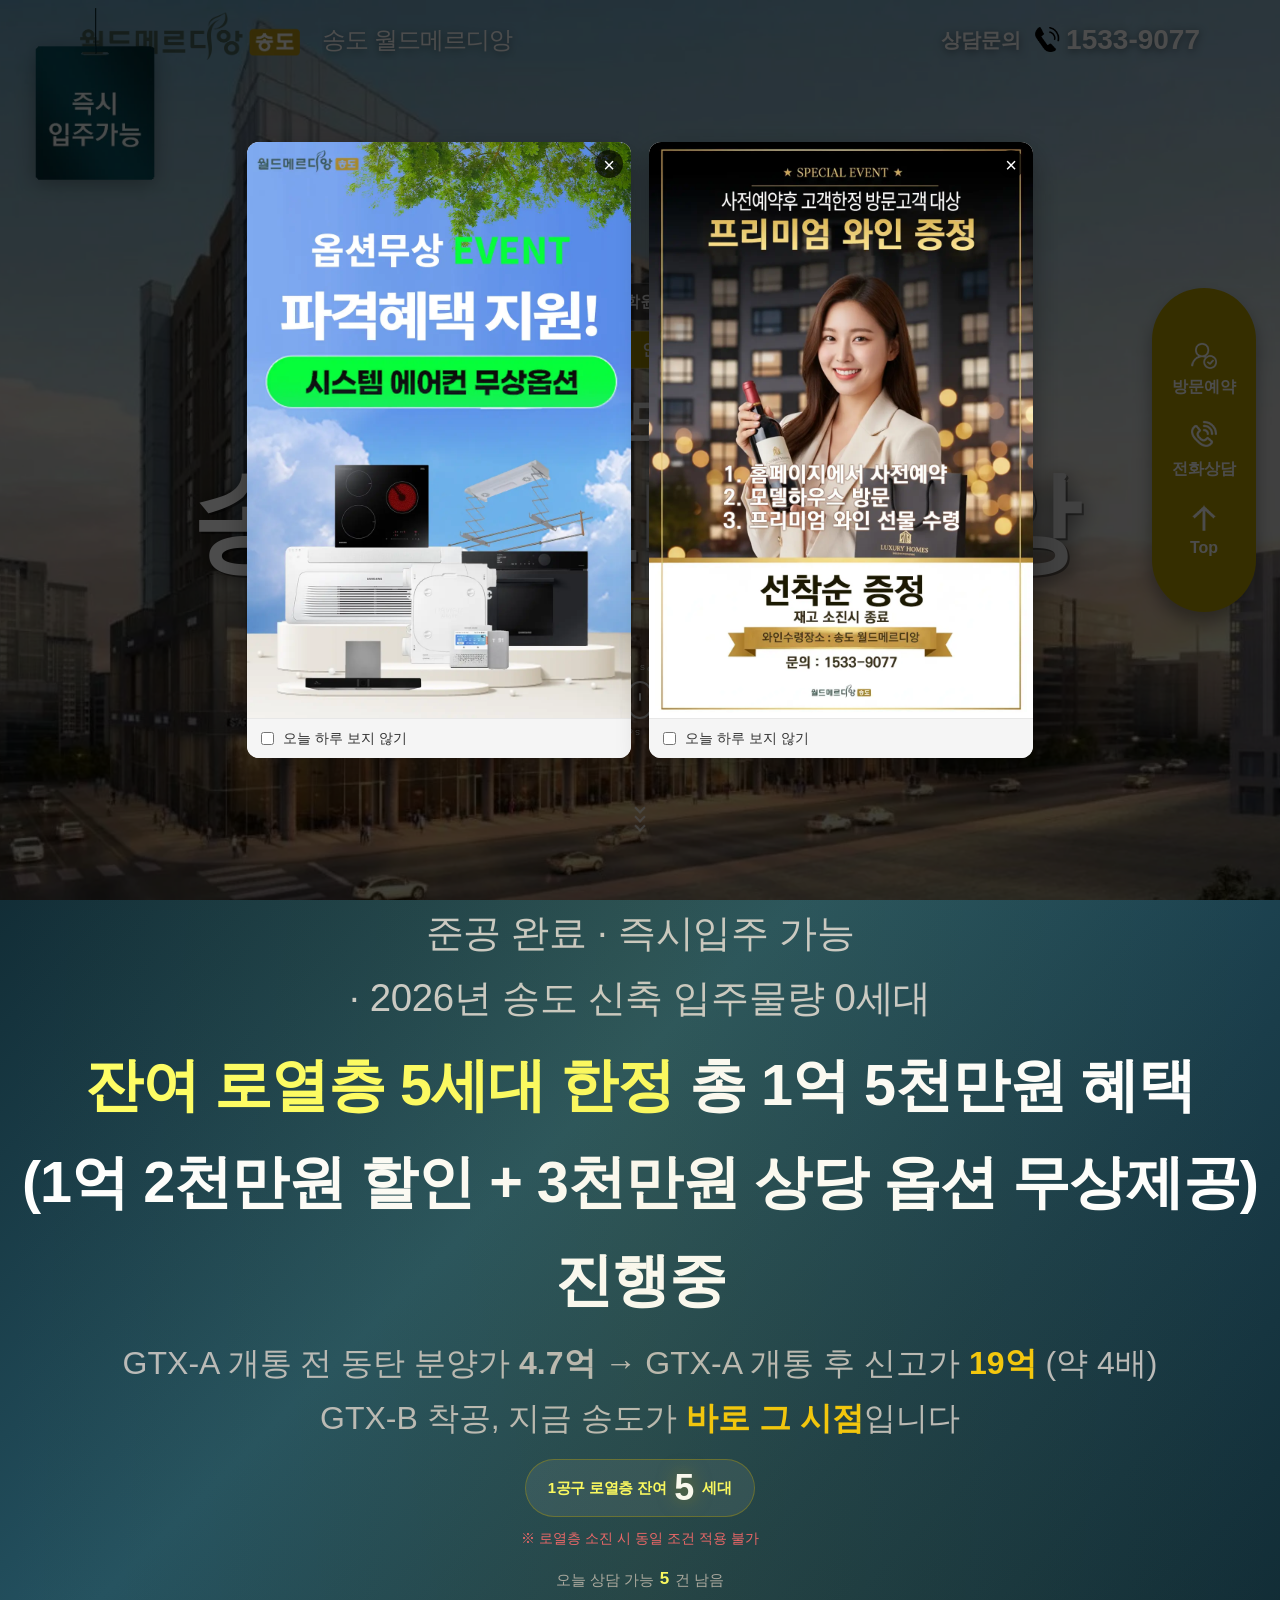
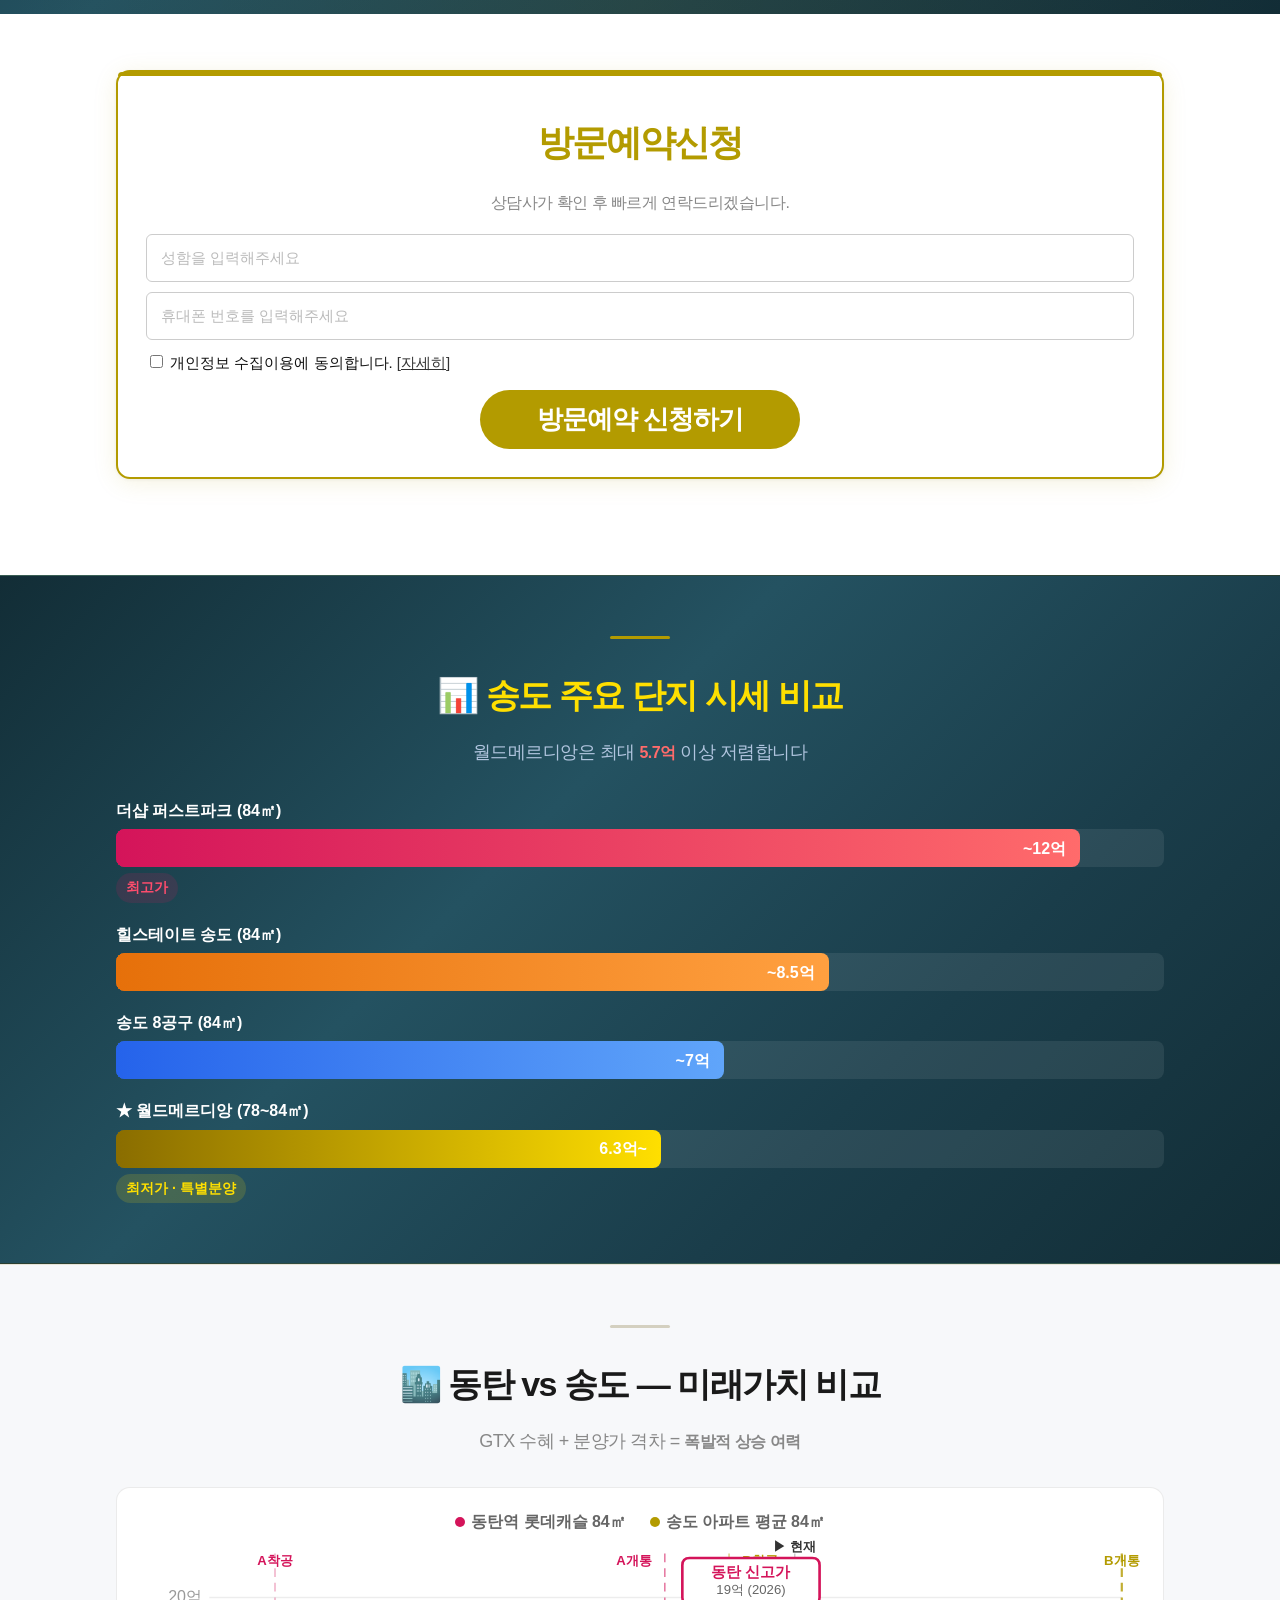
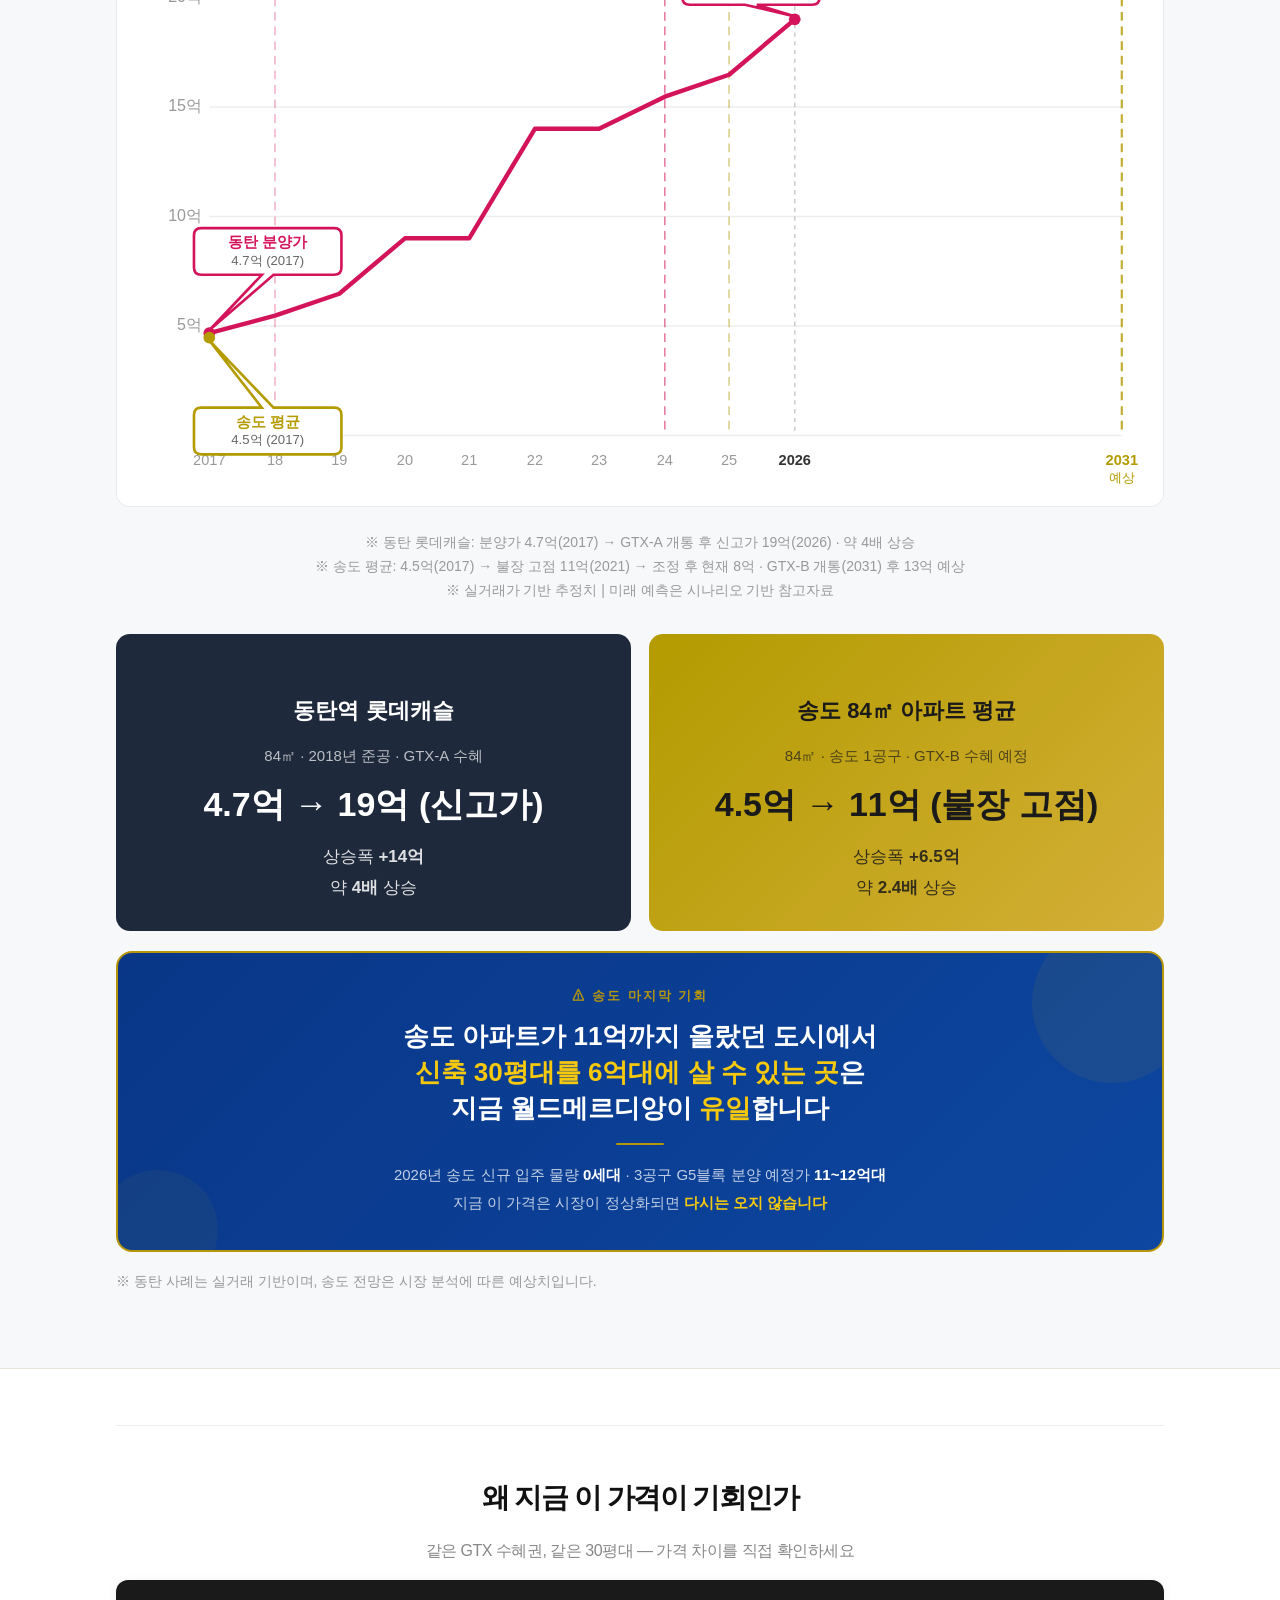
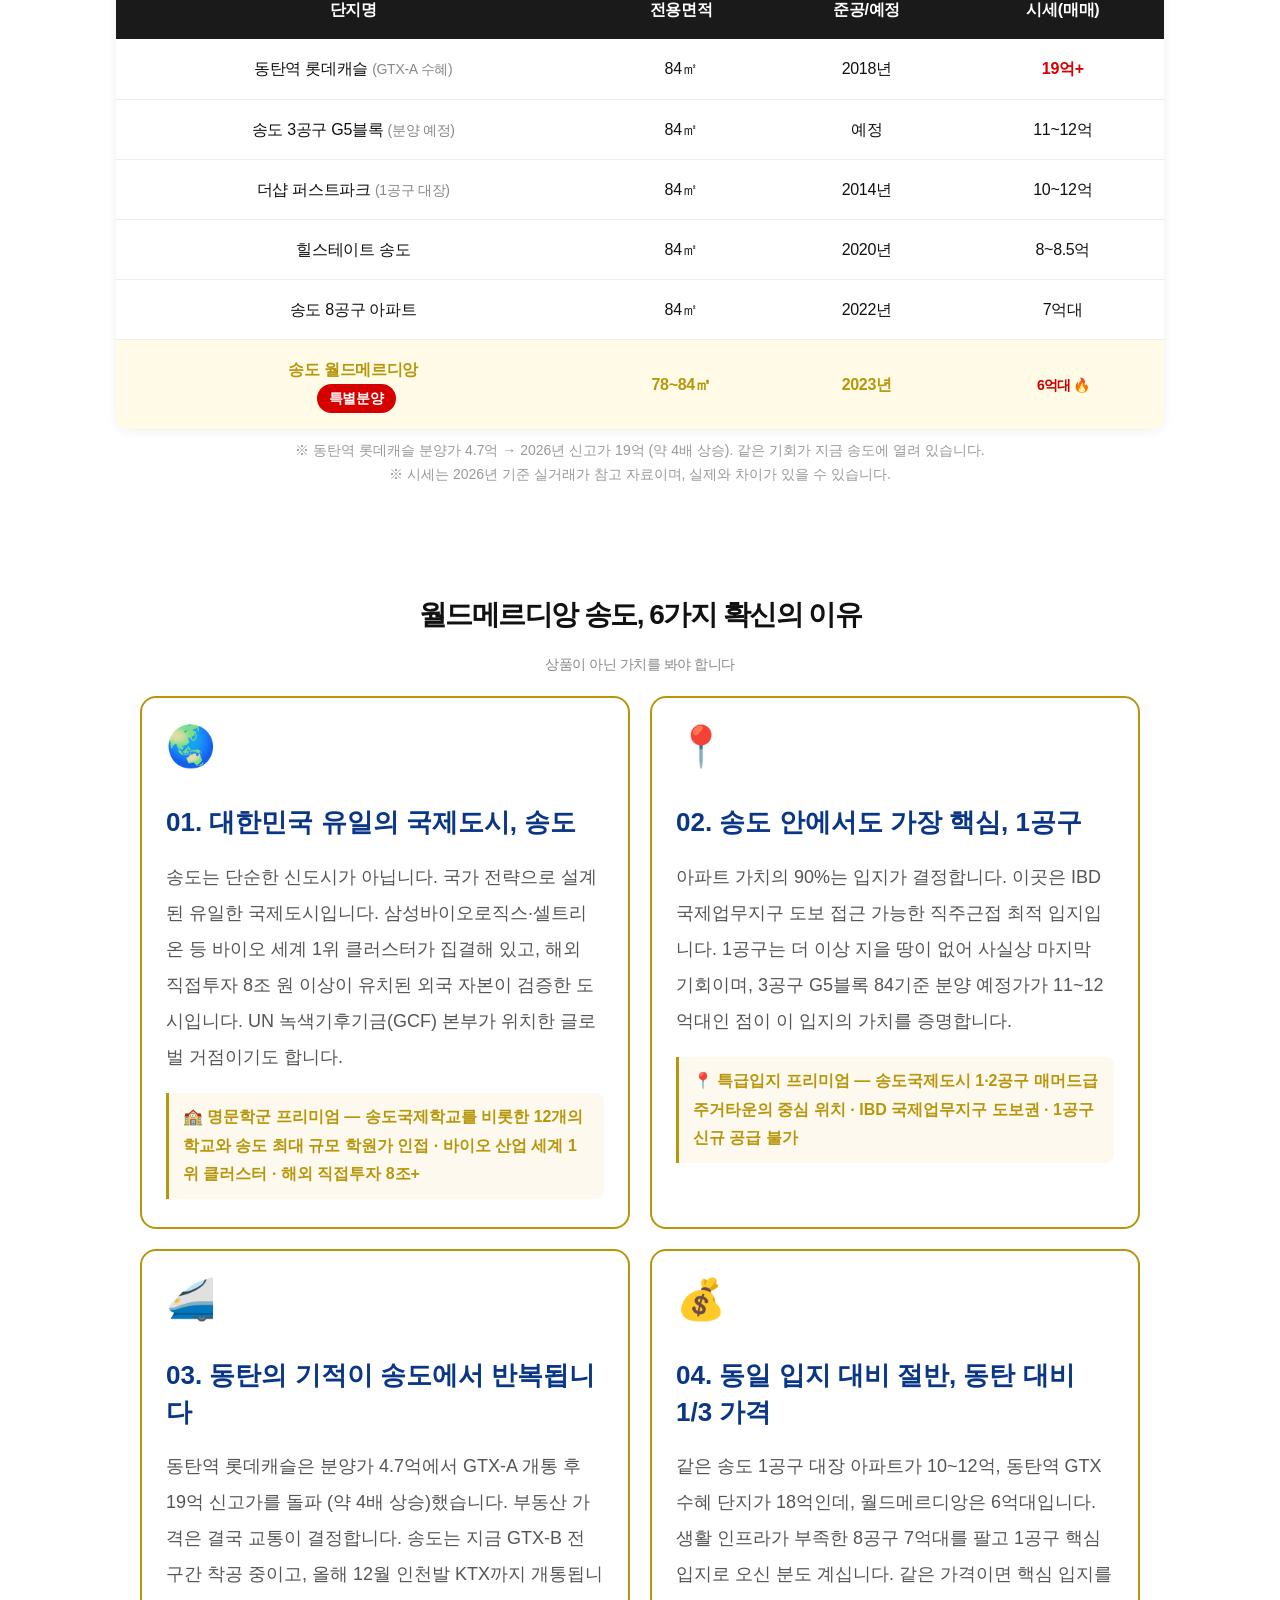
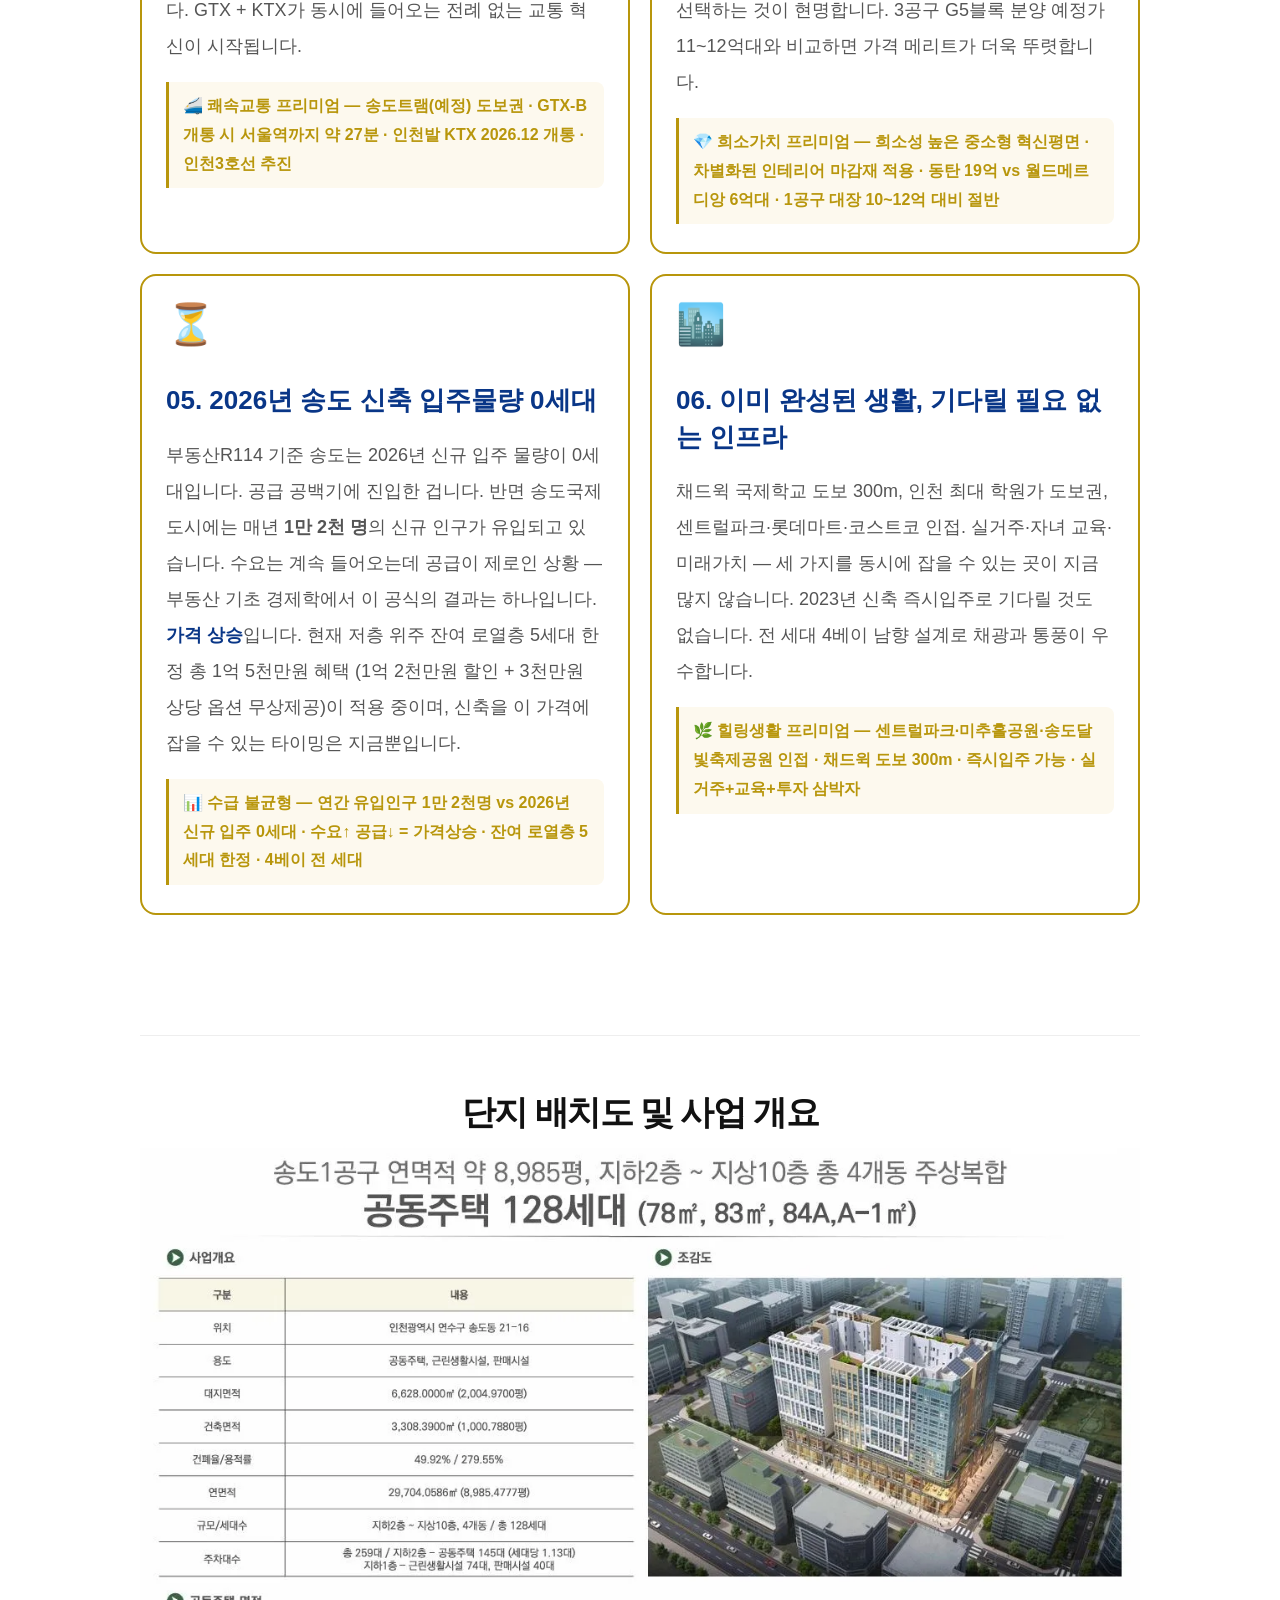
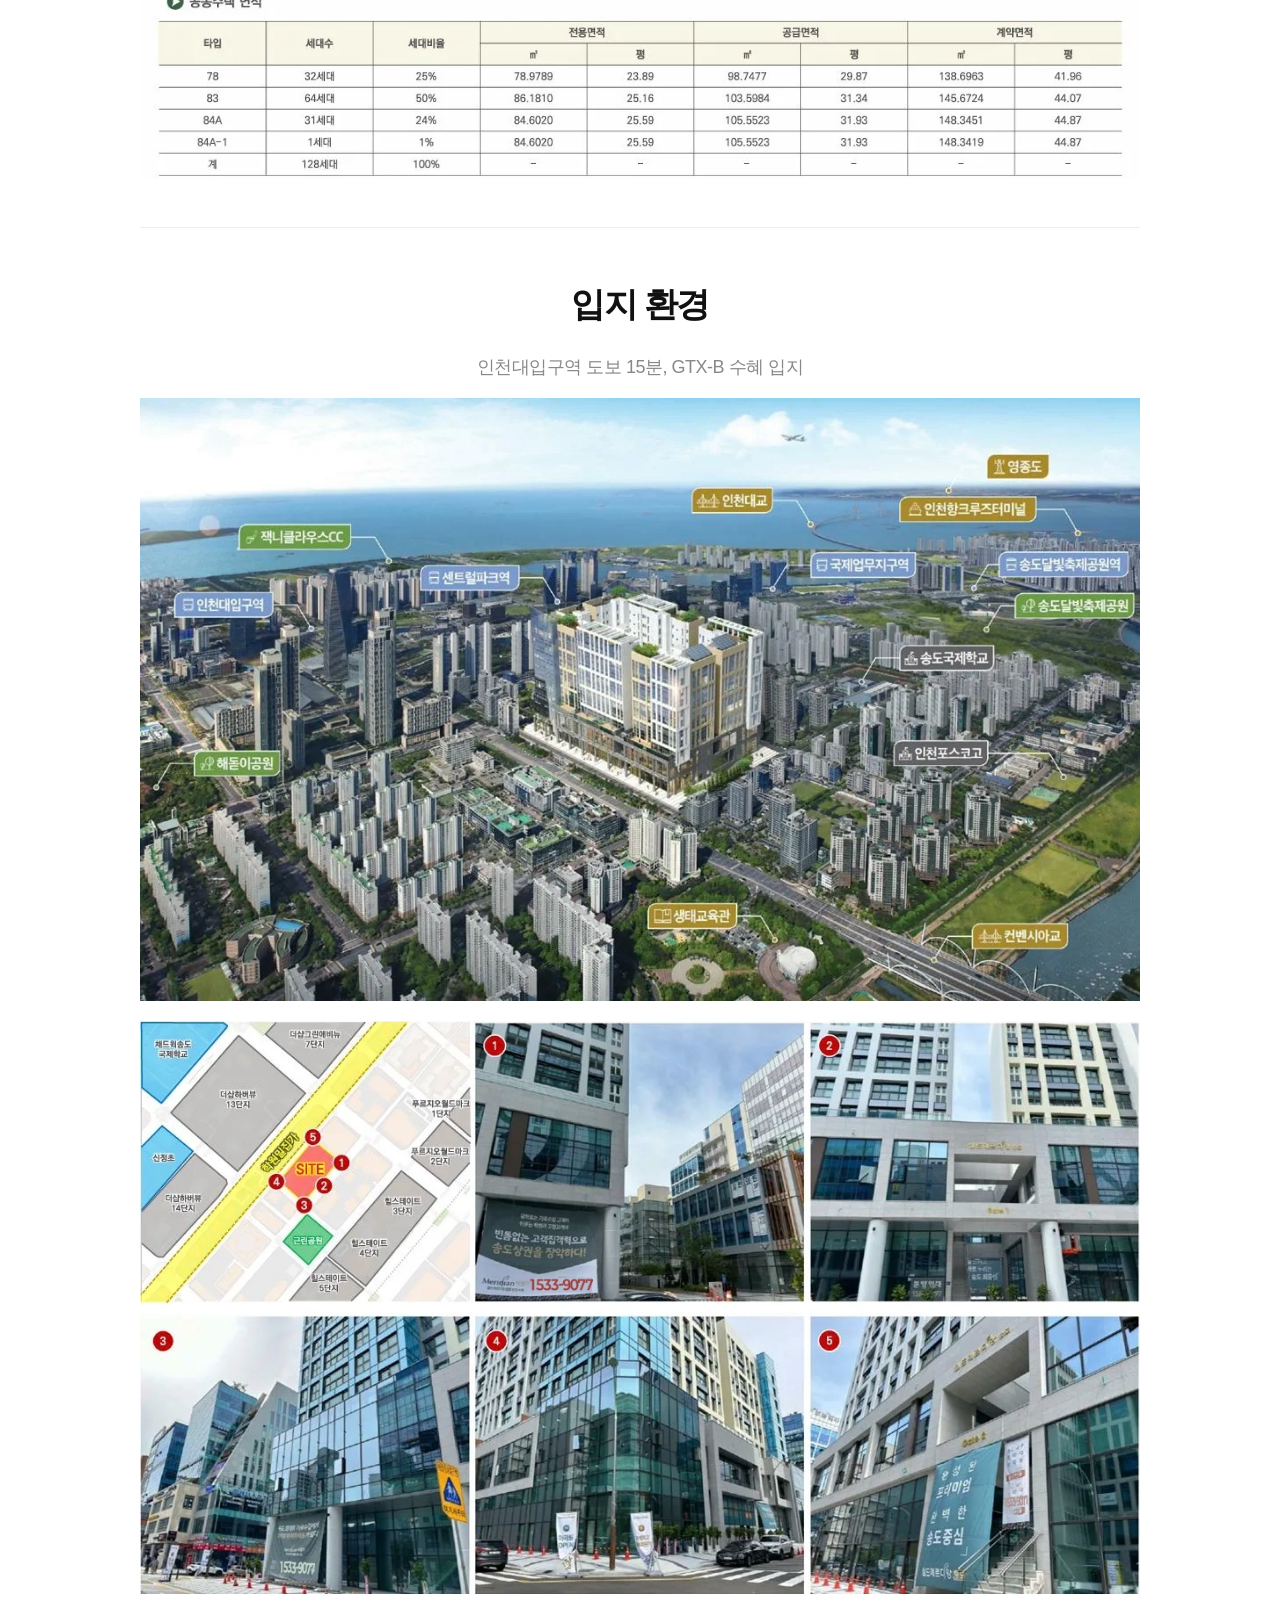
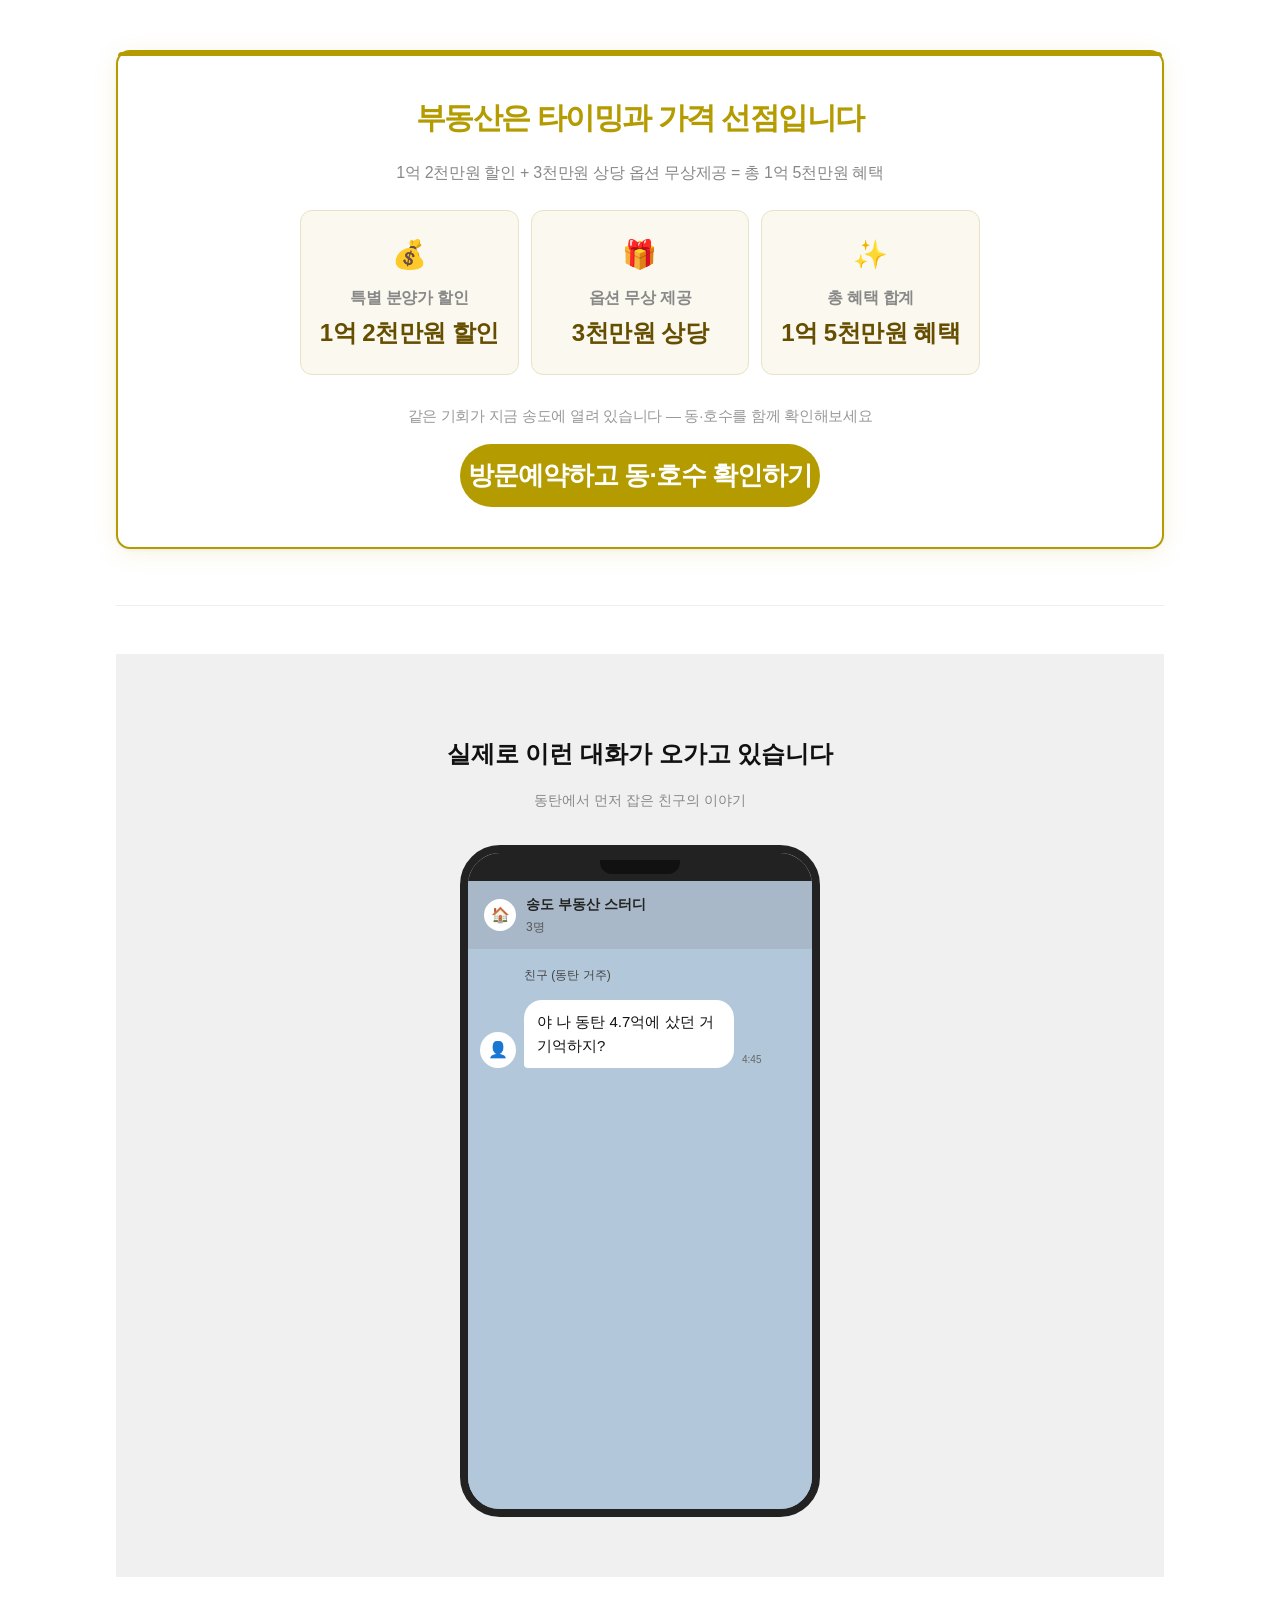
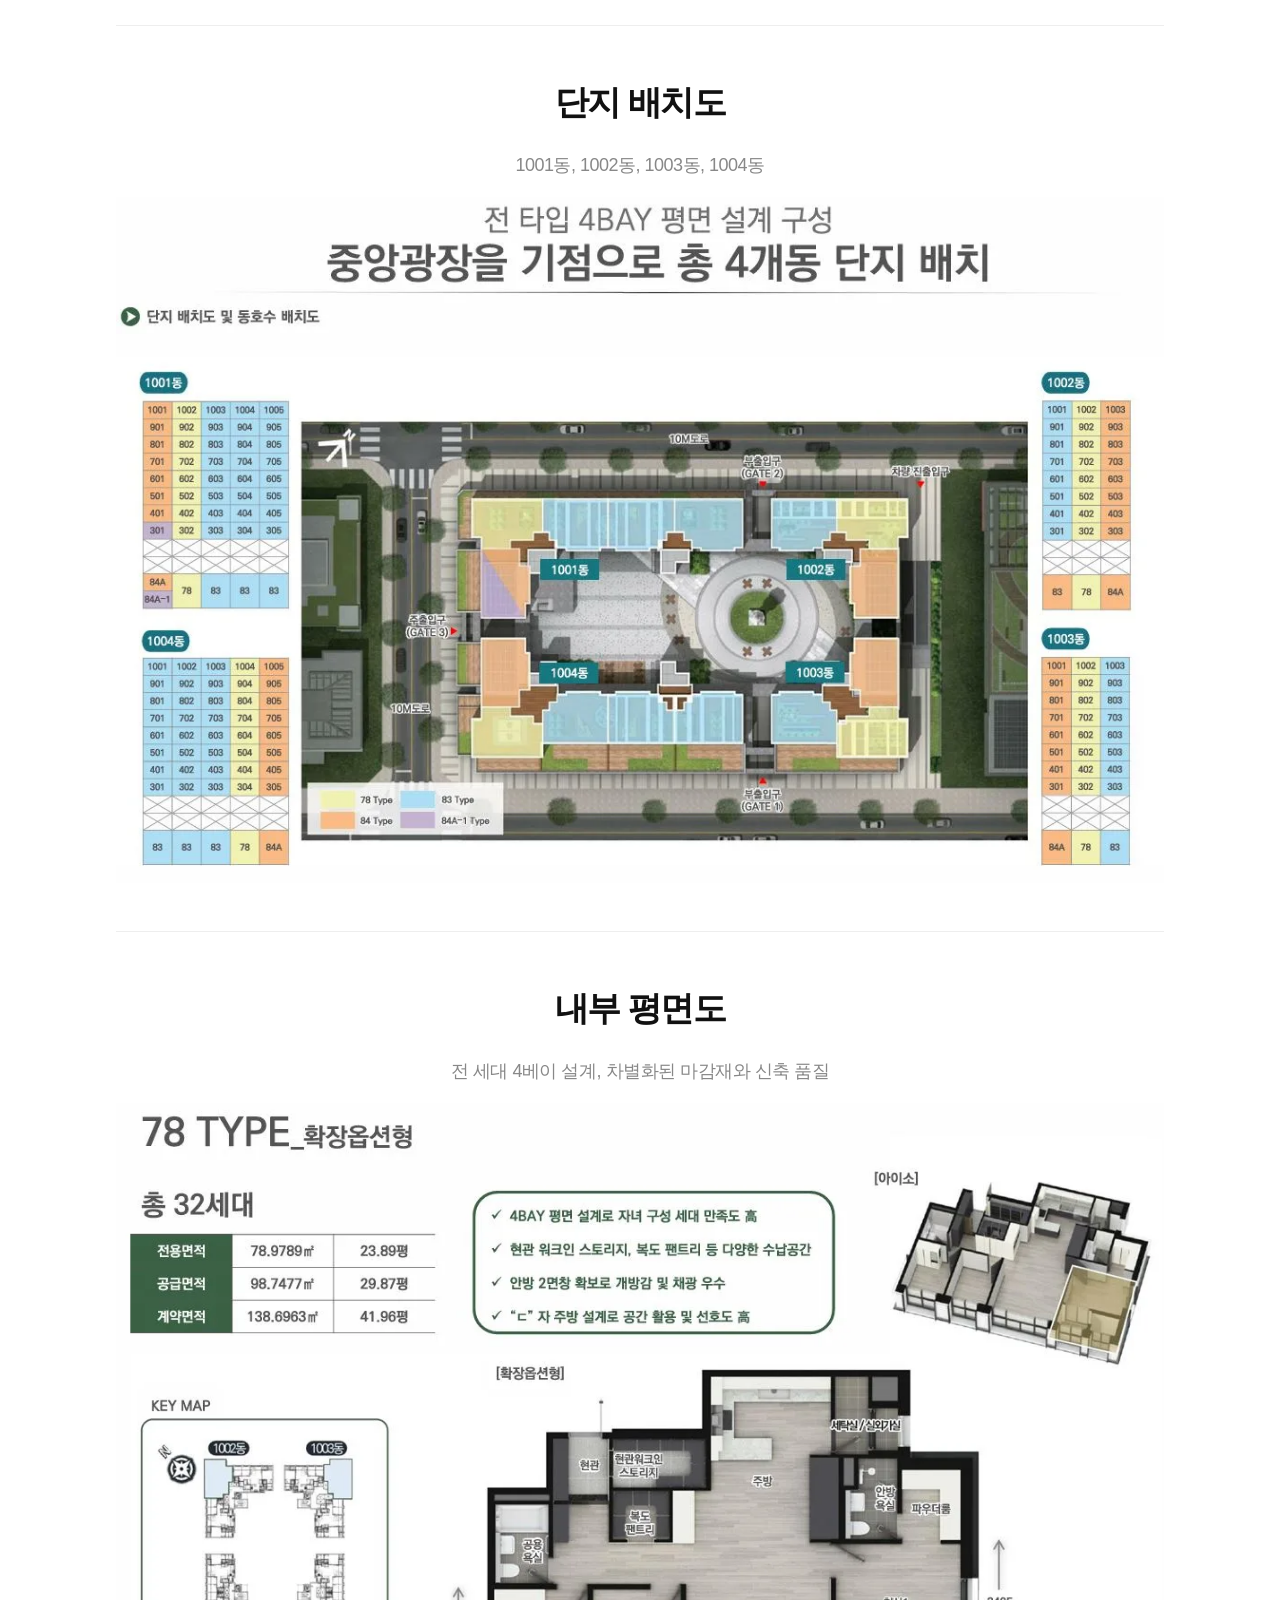
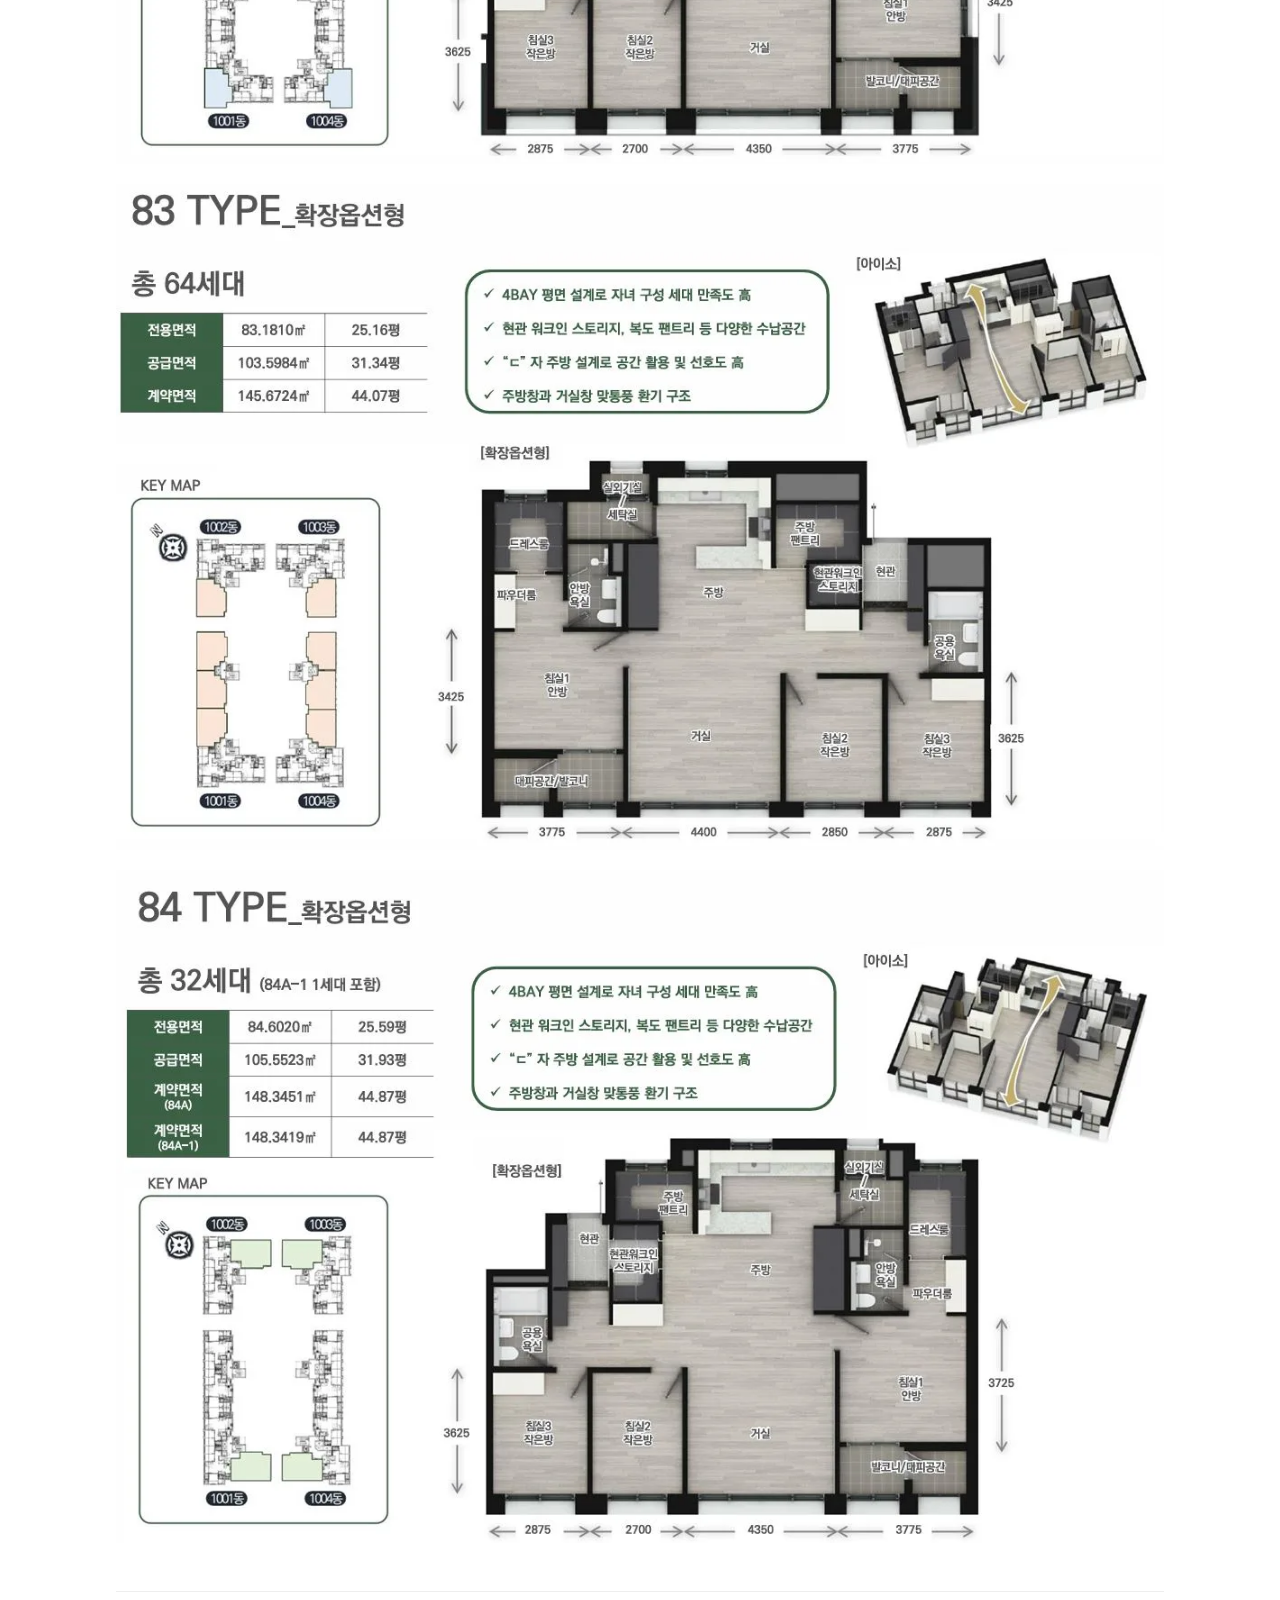
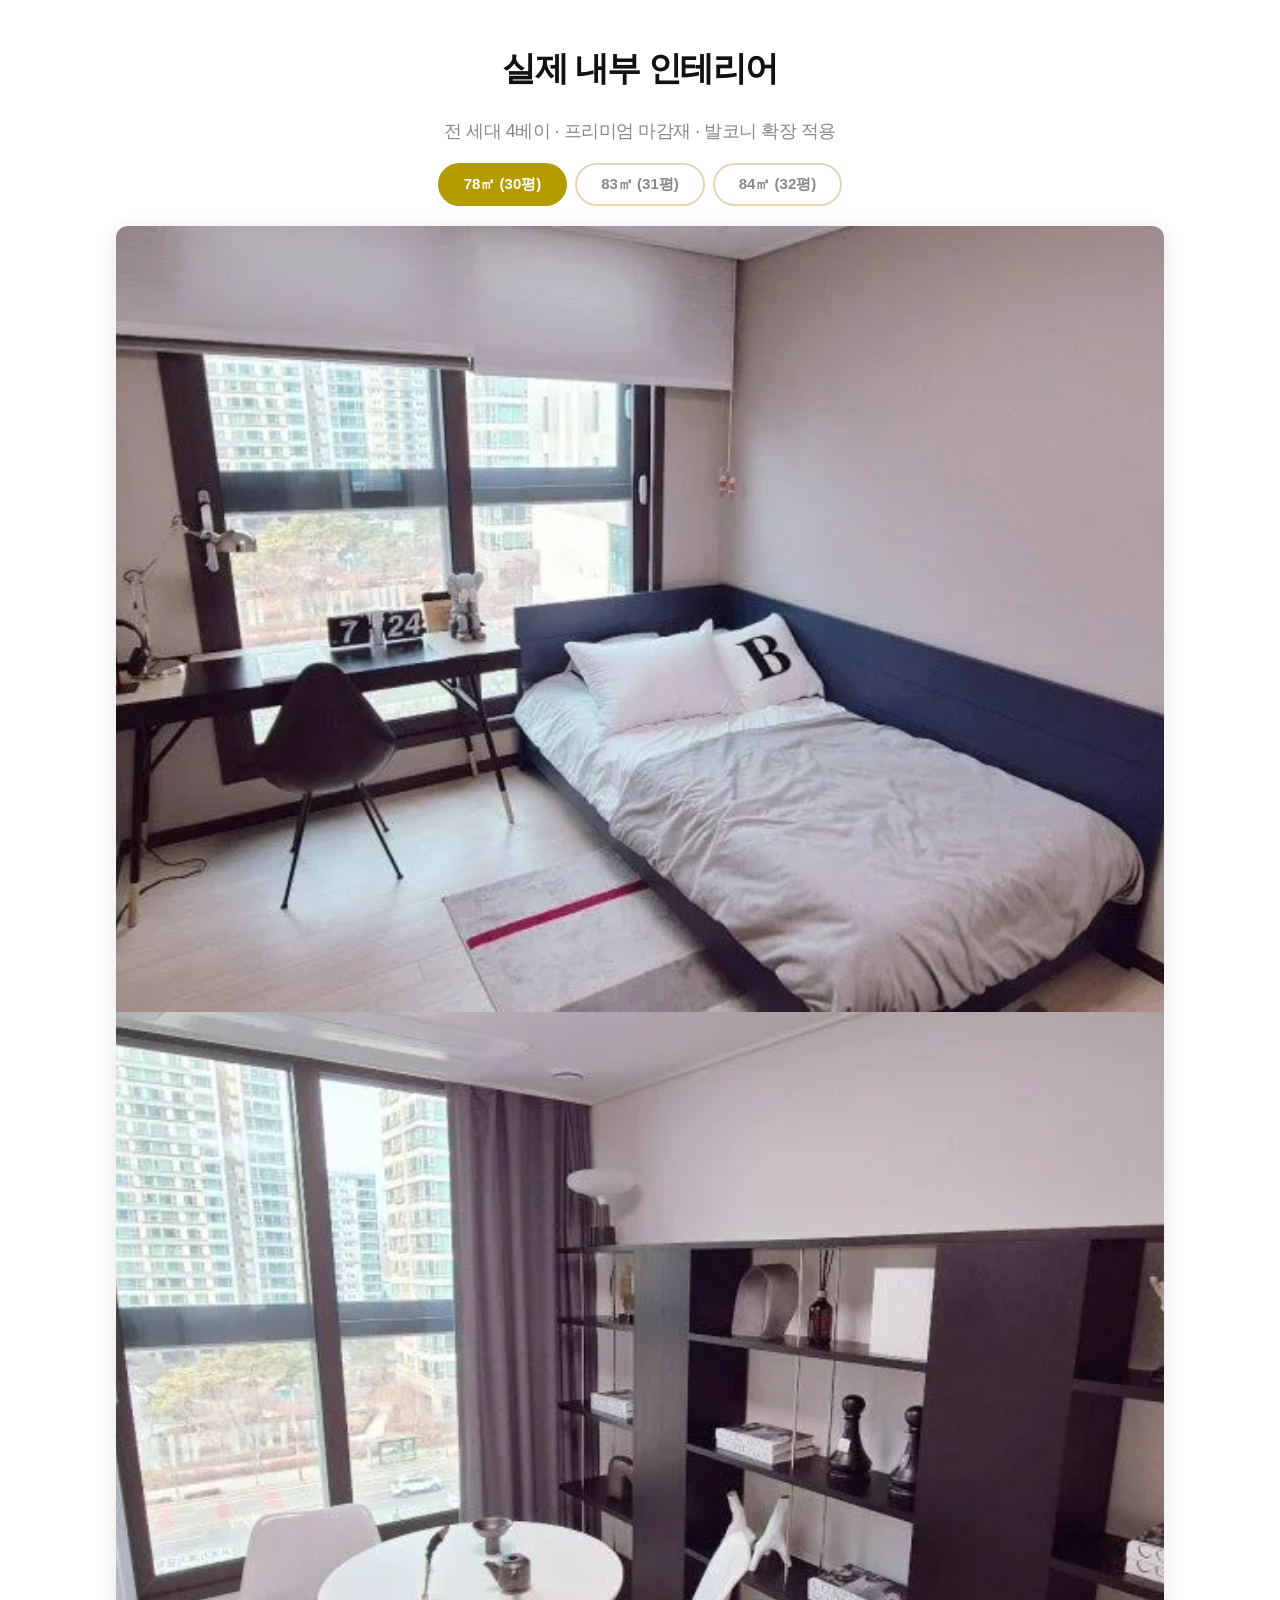
==== index.html @ aba4b8a6 "fix: 차단 IP 경고페이지 리다이렉트 추가" ====
<!DOCTYPE html>
<html lang="ko">
<head>
  
  <!-- Google tag (gtag.js) -->
<script async src="https://www.googletagmanager.com/gtag/js?id=AW-11324266200"></script>
<script>
  window.dataLayer = window.dataLayer || [];
  function gtag(){dataLayer.push(arguments);}
  gtag('js', new Date());
  gtag('config', 'AW-11324266200');
</script>

  <!-- ★ 네이버 프리미엄로그분석 공통 스크립트 (PV + 유입분석) -->
  <script type="text/javascript" src="//wcs.naver.net/wcslog.js"></script>
  <script type="text/javascript">
  if(!wcs_add) var wcs_add={};
  wcs_add["wa"] = "s_294d4663b4";
  if(window.wcs){
    wcs.inflow("viphome.kr");
    wcs_do();
  }
  </script>

<meta charset="utf-8">
<meta name="viewport" content="width=device-width, initial-scale=1, viewport-fit=cover">
<meta http-equiv="X-UA-Compatible" content="IE=edge">
<meta name="referrer" content="strict-origin-when-cross-origin">

<title>송도 월드메르디앙 | 6억대 신축 아파트 특별분양 – 즉시입주</title>
<meta name="description" content="송도 월드메르디앙 | 송도 1공구 6억대 신축 아파트 즉시입주 특별분양 ☎1533-9077">
<meta name="keywords" content="송도 월드메르디앙,송도월드메르디앙,월드메르디앙,월드메르디앙 송도,월드메르디앙송도,인천송도월드메르디앙,송도월드메르디앙모델하우스,송도 아파트 분양,송도 1공구 아파트,송도1공구분양,송도 신축 아파트,인천 송도 분양,송도 모델하우스,송도 할인분양,6억대 아파트,즉시입주 아파트,송도즉시입주,GTX-B 송도,송도국제도시 아파트,인천대입구역 아파트,송도 미분양,월드메르디앙 분양가">
<meta name="robots" content="index, follow, max-image-preview:large, max-snippet:-1, max-video-preview:-1">
<link rel="alternate" hreflang="ko" href="https://viphome.kr/">
<link rel="canonical" href="https://viphome.kr/">
<link rel="sitemap" type="application/xml" href="https://viphome.kr/sitemap.xml">

<meta property="og:type" content="website">
<meta property="og:site_name" content="송도 월드메르디앙 특별분양">
<meta property="og:title" content="송도 월드메르디앙 | 6억대 신축 아파트 특별분양">
<meta property="og:description" content="인천 송도 1공구 월드메르디앙. 전용 78~84㎡ 128세대, 6억대 즉시입주. 총 1억 5천만원 특별혜택. 방문예약 1533-9077">
<meta property="og:image" content="https://viphome.kr/sns-image.webp">
<meta property="og:image:width" content="1200">
<meta property="og:image:height" content="630">
<meta property="og:image:type" content="image/webp">
<meta property="og:image" content="https://viphome.kr/google-thumb.webp">
<meta property="og:image:width" content="1200">
<meta property="og:image:height" content="1200">
<meta property="og:image:type" content="image/webp">
<meta property="og:url" content="https://viphome.kr/">
<meta property="og:locale" content="ko_KR">

<meta name="twitter:card" content="summary_large_image">
<meta name="twitter:title" content="송도 월드메르디앙 | 6억대 신축 아파트 특별분양">
<meta name="twitter:description" content="인천 송도 1공구 30평대 신축 아파트 6억원대. 즉시입주·GTX-B 수혜. 모델하우스 방문예약 ☎1533-9077">
<meta name="twitter:image" content="https://viphome.kr/sns-image.webp">
<link rel="image_src" href="https://viphome.kr/google-thumb.webp">

<meta name="naver-site-verification" content="80a0adf1eaa770c140cc3030217531ee7e501738" />

<meta name="format-detection" content="telephone=no">
<meta name="theme-color" content="#b39b00">
<meta name="theme-color" content="#b39b00" media="(prefers-color-scheme: light)">
<meta name="theme-color" content="#664e00" media="(prefers-color-scheme: dark)">
<meta name="apple-mobile-web-app-capable" content="yes">
<meta name="apple-mobile-web-app-status-bar-style" content="black-translucent">

<link rel="icon" type="image/png" href="favicon.png" sizes="64x64">
<link rel="shortcut icon" type="image/png" href="favicon.png">
<link rel="apple-touch-icon" href="favicon.png">

<script type="application/ld+json">
{
  "@context": "https://schema.org",
  "@graph": [
    {
      "@type": "WebPage",
      "@id": "https://viphome.kr/#webpage",
      "url": "https://viphome.kr/",
      "name": "송도 월드메르디앙 | 6억대 신축 아파트 특별분양",
      "description": "인천 송도국제도시 1공구 월드메르디앙 아파트 특별분양. 전용 78·83·84㎡ 30평대, 6억원대 할인분양. 즉시입주 가능.",
      "inLanguage": "ko",
      "isPartOf": {
        "@type": "WebSite",
        "@id": "https://viphome.kr/#website",
        "url": "https://viphome.kr/",
        "name": "송도 월드메르디앙",
        "inLanguage": "ko"
      }
    },
    {
      "@type": "RealEstateAgent",
      "@id": "https://viphome.kr/#organization",
      "name": "송도 월드메르디앙 분양상담센터",
      "url": "https://viphome.kr/",
      "telephone": "+82-1533-9077",
      "logo": {
        "@type": "ImageObject",
        "url": "https://viphome.kr/sns-image.webp"
      },
      "image": {
        "@type": "ImageObject",
        "url": "https://viphome.kr/google-thumb.webp",
        "width": 1200,
        "height": 1200
      },
      "address": {
        "@type": "PostalAddress",
        "streetAddress": "신송로 165-17",
        "addressLocality": "연수구 송도동",
        "addressRegion": "인천광역시",
        "postalCode": "22002",
        "addressCountry": "KR"
      },
      "geo": {
        "@type": "GeoCoordinates",
        "latitude": "37.396962",
        "longitude": "126.647750"
      },
      "areaServed": {
        "@type": "City",
        "name": "인천광역시"
      },
      "priceRange": "6억대",
      "openingHoursSpecification": [
        {
          "@type": "OpeningHoursSpecification",
          "dayOfWeek": ["Monday","Tuesday","Wednesday","Thursday","Friday","Saturday","Sunday"],
          "opens": "00:01",
          "closes": "23:59"
        }
      ]
    },
    {
      "@type": "ApartmentComplex",
      "@id": "https://viphome.kr/#apartment",
      "name": "월드메르디앙 송도",
      "alternateName": "송도 월드메르디앙",
      "description": "인천광역시 연수구 송도동 신송로 165-17에 위치한 2023년 준공 주상복합 신축 아파트. 지하 2층~지상 10층, 4개동 128세대 규모. 전용 78·83·84㎡(약 30~32평) 3개 타입, 전 세대 4베이 설계. 인천대입구역 도보 15분 거리.",
      "address": {
        "@type": "PostalAddress",
        "streetAddress": "신송로 165-17 (송도동 21-16)",
        "addressLocality": "연수구",
        "addressRegion": "인천광역시",
        "postalCode": "22002",
        "addressCountry": "KR"
      },
      "geo": {
        "@type": "GeoCoordinates",
        "latitude": "37.396962",
        "longitude": "126.647750"
      },
      "numberOfAccommodationUnits": 128,
      "numberOfBuildings": 4,
      "numberOfFloors": 10,
      "yearBuilt": 2023,
      "floorSize": {
        "@type": "QuantitativeValue",
        "minValue": 78,
        "maxValue": 84,
        "unitCode": "MTK",
        "unitText": "㎡ (전용면적)"
      },
      "amenityFeature": [
        {"@type": "LocationFeatureSpecification", "name": "인천대입구역 도보 15분"},
        {"@type": "LocationFeatureSpecification", "name": "GTX-B 노선 착공 확정 수혜"},
        {"@type": "LocationFeatureSpecification", "name": "채드윅 송도 국제학교 도보권"},
        {"@type": "LocationFeatureSpecification", "name": "송도 1공구 학원가 인접"},
        {"@type": "LocationFeatureSpecification", "name": "4베이 전 세대 설계"},
        {"@type": "LocationFeatureSpecification", "name": "발코니 확장 무상 제공"},
        {"@type": "LocationFeatureSpecification", "name": "총 주차 259대 (세대당 약 2대, 근생·판매 포함)"},
        {"@type": "LocationFeatureSpecification", "name": "즉시 입주 가능 (2023년 준공)"}
      ],
      "image": [
        {
          "@type": "ImageObject",
          "url": "https://viphome.kr/google-thumb.webp",
          "width": 1200,
          "height": 1200
        },
        {
          "@type": "ImageObject",
          "url": "https://viphome.kr/sns-image.webp",
          "width": 1200,
          "height": 630
        }
      ]
    },
    {
      "@type": "FAQPage",
      "mainEntity": [
        {
          "@type": "Question",
          "name": "송도 월드메르디앙 분양가는 얼마인가요?",
          "acceptedAnswer": {
            "@type": "Answer",
            "text": "전용 78·83·84㎡ 30평대 기준 6억원대부터 특별할인 분양 중입니다. 현재 잔여 로열층 5세대 한정으로 1억 2천만원 특별할인에 3,000만원 무상옵션을 포함, 총 1억 5천만원 특별혜택이 적용됩니다."
          }
        },
        {
          "@type": "Question",
          "name": "송도 월드메르디앙 위치와 교통은 어떤가요?",
          "acceptedAnswer": {
            "@type": "Answer",
            "text": "인천광역시 연수구 송도동 21-16(신송로 165-17), 송도국제도시 1공구에 위치합니다. 인천대입구역 도보 15분 거리이며, GTX-B 노선 착공 확정으로 향후 여의도 23분, 서울역 27분(20분대) 접근이 가능해질 예정입니다."
          }
        },
        {
          "@type": "Question",
          "name": "송도 월드메르디앙 모델하우스 방문예약은 어떻게 하나요?",
          "acceptedAnswer": {
            "@type": "Answer",
            "text": "모델하우스는 방문예약제로 운영됩니다. 대표번호 1533-9077로 전화하시거나 홈페이지에서 온라인 방문예약을 신청하시면 전문 상담사가 빠르게 연락드립니다."
          }
        },
        {
          "@type": "Question",
          "name": "송도 월드메르디앙 즉시입주가 가능한가요?",
          "acceptedAnswer": {
            "@type": "Answer",
            "text": "네, 2023년 10월 준공 완료된 신축 아파트로 즉시 입주가 가능합니다. 1억 2천만원 특별할인에 3,000만원 무상옵션을 포함, 총 1억 5천만원 특별혜택이 적용됩니다."
          }
        },
        {
          "@type": "Question",
          "name": "송도 월드메르디앙 단지 규모와 타입은?",
          "acceptedAnswer": {
            "@type": "Answer",
            "text": "지하 2층~지상 10층, 총 4개동 128세대 규모의 주상복합 단지입니다. 전용 78㎡(약 30평), 83㎡(약 31평), 84㎡(약 32평) 3개 타입으로 구성되어 있으며, 전 세대 4베이 설계로 채광과 통풍이 우수합니다."
          }
        }
      ]
    },
    {
      "@type": "BreadcrumbList",
      "itemListElement": [
        {
          "@type": "ListItem",
          "position": 1,
          "name": "홈",
          "item": "https://viphome.kr/"
        }
      ]
    }
  ]
}
</script>

<link rel="preconnect" href="https://cdn.jsdelivr.net" crossorigin>
<link rel="preconnect" href="https://unpkg.com" crossorigin>
<link rel="preload" as="image" href="landing_page_main_images_309_0_1771463559.webp" type="image/webp">
<!-- ★ 두 번째 코드에서 추가: 메인 타이틀 이미지 preload -->
<link rel="preload" as="image" href="1551-3755_1772588926_9630.webp" type="image/webp">

<link rel="stylesheet" href="https://cdn.jsdelivr.net/gh/orioncactus/pretendard/dist/web/static/pretendard.css">
<link rel="stylesheet" href="https://cdn.jsdelivr.net/gh/fonts-archive/Paperlogy/Paperlogy.css">
<link rel="stylesheet" href="https://cdn.jsdelivr.net/npm/swiper@6.8.4/swiper-bundle.min.css">
<script src="https://cdn.jsdelivr.net/npm/swiper@6.8.4/swiper-bundle.min.js"></script>
<link rel="stylesheet" href="https://unpkg.com/aos@2.3.4/dist/aos.css">
<script src="https://unpkg.com/aos@2.3.4/dist/aos.js"></script>

<script>var submitted=false;
function scrollToForm(id){var t=document.getElementById(id);if(!t)return;var rect=t.getBoundingClientRect();var offset=rect.top+window.pageYOffset-20;window.scrollTo({top:offset,behavior:'smooth'});}
</script>

<link rel="stylesheet" href="style.css">


</head>

<body class="lp-landing lp-brand-dark">

<!-- ═══════════ BODY: 첫 번째 코드 전체 그대로 사용 ═══════════ -->

<iframe name="hidden_iframe" id="hidden_iframe" style="display:none"
    onload="if(submitted){
        var modal = document.getElementById('reserveSuccessModal');
        modal.style.display = 'flex';
        submitted=false;
    }"></iframe>

<div id="top"></div>
<div id="lp-wrap">

<h1 class="sr-only">송도 월드메르디앙 - 인천 송도 1공구 6억대 신축 아파트 특별분양 | 모델하우스 방문예약 ☎1533-9077</h1>

<header id="header">
  <div class="header-content">
    <div class="h1_logo-wrap">
      <div class="h1_logo">
        <a href="https://viphome.kr/"><img src="logo1.webp" alt="송도 월드메르디앙 로고" loading="lazy"></a>
      </div>
      <div class="h1_title">송도 월드메르디앙</div>
    </div>
    <div class="menu">
      <div class="btn-util">
        <a class="btn2" href="#top"><span class="label">상담문의</span></a>
        <a class="btn3" href="tel:1533-9077">
          <img src="btn0.webp" alt="전화 아이콘" loading="lazy">1533-9077
        </a>
      </div>
    </div>
  </div>
</header>

<div class="top-visual">
  <img src="resize.webp" class="pendulum" alt="즉시입주가능" draggable="false" loading="lazy">
  <div class="swiper-container swiper1">
    <ul class="swiper-wrapper">
      <li class="swiper-slide">
        <div class="img" style="background:url('landing_page_main_images_309_0_1771463559.webp') no-repeat 50% 0;background-size:cover;">
          <img class="only-pc" src="landing_page_main_images_309_0_1771463559.webp" alt="송도 월드메르디앙 아파트 외관 전경 - 인천 송도국제도시 1공구 신축" width="1920" height="1080" loading="eager">
        </div>
      </li>
      <li class="swiper-slide">
        <div class="img" style="background:url('landing_page_main_images_309_1_1771463559.webp') no-repeat 50% 0;background-size:cover;">
          <img class="only-pc" src="landing_page_main_images_309_1_1771463559.webp" alt="송도 월드메르디앙 단지 조감도 - 4개동 128세대 남향 배치" loading="lazy">
        </div>
      </li>
    </ul>

    <div class="main-title-text" id="mainTitleText">
      <div class="badge-area">
        <div class="badge-row">
          <span class="badge badge-dark">명문학군</span>
          <span class="badge badge-dark">최대학원가</span>
          <span class="badge badge-dark">센트럴파크</span>
        </div>
        <div class="badge-row">
          <span class="badge badge-gold">GTX-B</span>
          <span class="badge badge-gold">송도트램</span>
          <span class="badge badge-gold">인천3호선</span>
          <span class="badge badge-gold">제2외곽순환</span>
        </div>
      </div>
      <div class="mt-highlight mt-anim" data-delay="800">
        <span class="mt-hl-text" style="color:#fff !important">30평대 신축 송도 마지막</span>
        <span class="mt-hl-price">6억대</span>
      </div>
      <div class="mt-main" id="mtMain">
        <span class="mt-char mt-anim" data-delay="1100">송</span>
        <span class="mt-char mt-anim" data-delay="1160">도</span>
        <span class="mt-char-space"></span>
        <span class="mt-char mt-anim" data-delay="1280">월</span>
        <span class="mt-char mt-anim" data-delay="1340">드</span>
        <span class="mt-char mt-anim" data-delay="1400">메</span>
        <span class="mt-char mt-anim" data-delay="1460">르</span>
        <span class="mt-char mt-anim" data-delay="1520">디</span>
        <span class="mt-char mt-anim" data-delay="1580">앙</span>
      </div>
      <div class="mt-line mt-anim" data-delay="1800"></div>
    </div>

    <div class="swiper-controler-renew-area">
      <div class="swiper-pagination"></div>
    </div>
  </div>
  <div class="kv-drag-hint">
    <span style="display:block;font-size:13px;font-weight:700;letter-spacing:2px;color:#fff;">월드메르디앙</span>
    <span style="display:block;font-size:13px;font-weight:700;letter-spacing:2px;color:#fff;margin-top:4px;">송도</span>
  </div>
  <div class="scroll-down-indicator">
    <div class="scroll-down-circle">
      <div class="scroll-mouse"><span class="mouse-wheel"></span></div>
      <div class="scroll-arrow"><span></span><span></span><span></span></div>
      <div class="scroll-text" data-text="SCROLL DOWN · SCROLL DOWN · "></div>
    </div>
  </div>
</div>

<div class="lp-body" style="margin-top:0;padding-top:0;">
  <div class="lp-privacy-layer" id="lpPrivacyLayer">
    <div class="lp-privacy-inner">
      <div class="lp-privacy-close" id="lpPrivacyClose">&times;</div>
      <h2 class="privacy-title">개인정보 수집·이용 동의</h2>
      <p style="font-size:13px;line-height:1.6;">
        <b>[필수] 개인정보 수집·이용 동의</b><br><br>
        <b>1. 개인정보 수집 주체</b><br>당사(분양 시행사 및 분양대행사)<br><br>
        <b>2. 수집 목적 및 항목</b><br>① 수집목적 : 분양 관련 홍보 및 분양정보 안내, 상담 안내, 파일 링크 전송<br>② 수집항목 : 성명, 전화번호, 주소, 이메일 주소, 휴대폰 번호<br>※ 상담 안내를 위해 이름·연락처만 최소 수집하며, 제3자 제공은 없습니다.<br><br>
        <b>3. 개인정보의 보유 및 이용 기간</b><br>당사는 개인정보 수집 및 이용 목적이 달성된 후에는 지체 없이 파기합니다.(분양 완료 시까지 보유)<br>단, 관련 법령의 규정에 의하여 개인정보를 보유할 필요가 있는 경우, 해당 법령에서 정한 기간까지 보유합니다.<br><br>
        <b>4. 개인정보 처리 위탁</b><br>① 수탁자 : 더블유부동산<br>② 위탁업무 : 개인정보 수집 동의, 홈페이지 제작·운영, 고객 DB 관리, 이벤트 운영<br><br>
        <b>5. 거부할 권리</b><br>귀하는 개인정보 수집 및 이용에 대한 동의를 거부할 수 있습니다.<br>단, 비동의 시 분양정보 안내 서비스 제공이 불가하며 신청이 정상적으로 접수되지 않습니다.<br><br>
        동의하시는 경우, 체크박스를 클릭해 주십시오.<br>동의 후 언제든지 철회 가능합니다.
      </p>
    </div>
  </div>

  <div class="lp-urgency" style="margin-top:0!important;padding-top:0!important;">
    <div class="lp-urgency-top">준공 완료 · 즉시입주 가능<br class="mo-br"> · 2026년 송도 신축 입주물량 0세대</div>
    <div class="lp-urgency-main"><em>잔여 로열층 5세대 한정</em> 총 1억 5천만원 혜택<br class="mo-br"> (1억 2천만원 할인 + 3천만원 상당 옵션 무상제공) 진행중</div>
    <div class="lp-urgency-bottom">GTX-A 개통 전 동탄 분양가 <strong>4.7억</strong> → GTX-A 개통 후 신고가 <strong style="color:#f6c90e;">19억</strong> (약 4배)<br class="mo-br">GTX-B 착공, 지금 송도가 <strong style="color:#f6c90e;">바로 그 시점</strong>입니다</div>
    <div class="lp-royal-badge" id="royalBadge">
      <span class="lp-royal-label">1공구 로열층 잔여</span>
      <span class="lp-royal-num" id="royalCount">5</span>
      <span class="lp-royal-unit">세대</span>
    </div>
    <p class="lp-royal-warn" style="text-align:center!important;display:block;width:100%;">※ 로열층 소진 시 동일 조건 적용 불가</p>
    <div class="lp-slot-bar">
      <span>오늘 상담 가능</span>
      <strong id="slotCount">3</strong>
      <span>건 남음</span>
    </div>
  </div>

  <div id="reserve-top">
    <section class="lp-reserve-wrap" data-aos="fade-up">
      <h2 class="lp-reserve-title">방문예약신청</h2>
      <p class="lp-reserve-sub">상담사가 확인 후 빠르게 연락드리겠습니다.</p>
      <form action="https://docs.google.com/forms/d/e/1FAIpQLScfHQY82AJ9EHuOlm4zS_dtRN_2ZbP9qDIC2KGLfNYDhvv2Rw/formResponse"
            method="POST" target="hidden_iframe" onsubmit="return validateForm('top');">
        <div class="lp-form-row"><input name="entry.1019098426" required placeholder="성함을 입력해주세요" class="lp-input"></div>
        <div class="lp-form-row">
          <input type="tel" id="display_phone_top" required placeholder="휴대폰 번호를 입력해주세요" class="lp-input">
          <input type="hidden" name="entry.929183790" id="real_phone_top">
        </div>
        <input type="hidden" name="entry.716000199" class="js-source-field">
        <div class="lp-form-row lp-privacy-line">
          <label><input type="checkbox" name="entry.1692797403" value="네 동의합니다." required> <span>개인정보 수집이용에 동의합니다.</span></label>
          <a href="#" class="lp-privacy-more">[자세히]</a>
        </div>
        <div class="lp-submit-wrap"><button type="submit" class="lp-submit-btn">방문예약 신청하기</button></div>
      </form>
    </section>
  </div>

</div>

<div class="blk-section blk-navy-grad" id="blkChart" data-aos="fade-up">
  <div class="blk-container">
    <h3 class="blk-title">📊 송도 주요 단지 시세 비교</h3>
    <p class="blk-sub">월드메르디앙은 최대 <strong style="color:#ff6b6b">5.7억</strong> 이상 저렴합니다</p>
    <div class="blk-bar-list" id="blkBarList">
      <div class="blk-bar-item" data-width="92" data-delay="0"><div class="blk-bar-label">더샵 퍼스트파크 (84㎡)</div><div class="blk-bar-track"><div class="blk-bar-fill bar-red">~12억</div></div><span class="blk-bar-badge badge-hot">최고가</span></div>
      <div class="blk-bar-item" data-width="68" data-delay="150"><div class="blk-bar-label">힐스테이트 송도 (84㎡)</div><div class="blk-bar-track"><div class="blk-bar-fill bar-orange">~8.5억</div></div></div>
      <div class="blk-bar-item" data-width="58" data-delay="300"><div class="blk-bar-label">송도 8공구 (84㎡)</div><div class="blk-bar-track"><div class="blk-bar-fill bar-blue">~7억</div></div></div>
      <div class="blk-bar-item" data-width="52" data-delay="450"><div class="blk-bar-label">★ 월드메르디앙 (78~84㎡)</div><div class="blk-bar-track"><div class="blk-bar-fill bar-gold">6.3억~</div></div><span class="blk-bar-badge badge-cool">최저가 · 특별분양</span></div>
    </div>
  </div>
</div>

<div class="blk-section blk-light" id="blkVs" data-aos="fade-up">
  <div class="blk-container">
    <h3 class="blk-title">🏙️ 동탄 vs 송도 — 미래가치 비교</h3>
    <p class="blk-sub">GTX 수혜 + 분양가 격차 = <strong>폭발적 상승 여력</strong></p>
    <div class="blk-vs-chart-wrap" id="blkVsChartWrap" style="padding:20px 12px 12px;background:#fff;border-radius:14px;">
      <div class="blk-vs-chart-legend" style="font-size:15px;margin-bottom:4px;font-weight:600;display:flex;gap:24px;justify-content:center;white-space:nowrap;">
        <span><i class="dot-dt"></i> 동탄역 롯데캐슬 84㎡</span>
        <span><i class="dot-sd"></i> 송도 아파트 평균 84㎡</span>
      </div>
      <div style="position:relative;width:100%;margin:0;padding:0;">
        <svg id="chartSvg" viewBox="0 0 700 380" xmlns="http://www.w3.org/2000/svg" style="width:100%;height:auto;display:block;overflow:visible;">
          <!-- plotArea: x=55..680, y=40..340, width=625, height=300 -->
          <!-- Y = 40 + (1 - price/20)*300 -->
          <!-- X: 2017=55, step=44.6 → 2018=100,2019=144,2020=189,2021=233,2022=278,2023=322,2024=367,2025=411,2026=456,2031=680 -->

          <!-- Y축 레이블 -->
          <text x="50" y="40"  text-anchor="end" font-size="11" fill="#999" dominant-baseline="middle">20억</text>
          <text x="50" y="115" text-anchor="end" font-size="11" fill="#999" dominant-baseline="middle">15억</text>
          <text x="50" y="190" text-anchor="end" font-size="11" fill="#999" dominant-baseline="middle">10억</text>
          <text x="50" y="265" text-anchor="end" font-size="11" fill="#999" dominant-baseline="middle">5억</text>
          <text x="50" y="340" text-anchor="end" font-size="11" fill="#999" dominant-baseline="middle">0</text>

          <!-- 그리드 라인 -->
          <line x1="55" y1="40"  x2="680" y2="40"  stroke="rgba(0,0,0,.07)" stroke-width="1"/>
          <line x1="55" y1="115" x2="680" y2="115" stroke="rgba(0,0,0,.07)" stroke-width="1"/>
          <line x1="55" y1="190" x2="680" y2="190" stroke="rgba(0,0,0,.07)" stroke-width="1"/>
          <line x1="55" y1="265" x2="680" y2="265" stroke="rgba(0,0,0,.07)" stroke-width="1"/>
          <line x1="55" y1="340" x2="680" y2="340" stroke="rgba(0,0,0,.07)" stroke-width="1"/>

          <!-- X축 레이블 (주요 연도만) -->
          <text x="55"  y="360" text-anchor="middle" font-size="10" fill="#999">2017</text>
          <text x="100" y="360" text-anchor="middle" font-size="10" fill="#999">18</text>
          <text x="144" y="360" text-anchor="middle" font-size="10" fill="#999">19</text>
          <text x="189" y="360" text-anchor="middle" font-size="10" fill="#999">20</text>
          <text x="233" y="360" text-anchor="middle" font-size="10" fill="#999">21</text>
          <text x="278" y="360" text-anchor="middle" font-size="10" fill="#999">22</text>
          <text x="322" y="360" text-anchor="middle" font-size="10" fill="#999">23</text>
          <text x="367" y="360" text-anchor="middle" font-size="10" fill="#999">24</text>
          <text x="411" y="360" text-anchor="middle" font-size="10" fill="#999">25</text>
          <text x="456" y="360" text-anchor="middle" font-size="10" fill="#333" font-weight="700">2026</text>
          <text x="680" y="360" text-anchor="middle" font-size="10" fill="#b39b00" font-weight="700">2031</text>
          <text x="680" y="372" text-anchor="middle" font-size="9" fill="#b39b00">예상</text>

          <!-- 현재(2026) 수직선 -->
          <line x1="456" y1="10" x2="456" y2="340" stroke="#333" stroke-width="1" stroke-dasharray="3,3" opacity="0.25"/>
          <text x="456" y="8" text-anchor="middle" font-size="9" fill="#333" font-weight="700">▶ 현재</text>

          <!-- GTX-A 착공(2018) -->
          <line x1="100" y1="10" x2="100" y2="340" stroke="#d4145a" stroke-width="1" stroke-dasharray="6,4" opacity="0.35"/>
          <text x="100" y="18" text-anchor="middle" font-size="9" fill="#d4145a" font-weight="700">A착공</text>

          <!-- GTX-A 개통(2024) -->
          <line x1="367" y1="10" x2="367" y2="340" stroke="#d4145a" stroke-width="1" stroke-dasharray="6,4" opacity="0.6"/>
          <text x="358" y="18" text-anchor="end" font-size="9" fill="#d4145a" font-weight="700">A개통</text>

          <!-- GTX-B 착공(2025) -->
          <line x1="411" y1="10" x2="411" y2="340" stroke="#b39b00" stroke-width="1" stroke-dasharray="6,4" opacity="0.5"/>
          <text x="420" y="18" text-anchor="start" font-size="9" fill="#b39b00" font-weight="700">B착공</text>

          <!-- GTX-B 개통(2031) -->
          <line x1="680" y1="10" x2="680" y2="340" stroke="#b39b00" stroke-width="1.5" stroke-dasharray="6,4" opacity="0.8"/>
          <text x="680" y="18" text-anchor="middle" font-size="9" fill="#b39b00" font-weight="700">B개통</text>

          <!-- 동탄 라인: 4.7→5.5→6.5→9→9→14→14→15.5→16.5→19억 -->
          <polyline id="dtLine"
            points="55,270 100,258 144,243 189,205 233,205 278,130 322,130 367,108 411,93 456,55"
            stroke="#d4145a" stroke-width="3" fill="none" stroke-linecap="round" stroke-linejoin="round"/>

          <!-- 송도 라인: 4.5→5.5→6.5→7.5→11→9→6.5→7→7.5→8억 -->
          <polyline id="sdLine"
            points="55,273 100,258 144,243 189,228 233,175 278,205 322,243 367,235 411,228 456,220"
            stroke="#b39b00" stroke-width="3" fill="none" stroke-linecap="round" stroke-linejoin="round"/>

          <!-- 송도 예상 점선: 8→13억 -->
          <polyline id="sdFutureLine"
            points="456,220 680,145"
            stroke="#b39b00" stroke-width="3" fill="none"
            stroke-linecap="round" stroke-linejoin="round"
            stroke-dasharray="14 8"
            stroke-dashoffset="5000"
            visibility="hidden"/>

          <g id="dotsLayer"></g>
          <g id="bubblesLayer"></g>
        </svg>
      </div>
    </div>
    <p class="blk-vs-chart-note">
      ※ 동탄 롯데캐슬: 분양가 4.7억(2017) → GTX-A 개통 후 신고가 19억(2026) · 약 4배 상승<br>
      ※ 송도 평균: 4.5억(2017) → 불장 고점 11억(2021) → 조정 후 현재 8억 · GTX-B 개통(2031) 후 13억 예상<br>
      ※ 실거래가 기반 추정치 | 미래 예측은 시나리오 기반 참고자료
    </p>
    <div class="blk-vs-grid" style="margin-top:32px;">
      <div class="blk-vs-card card-left">
        <h4>동탄역 롯데캐슬</h4>
        <div style="font-size:13px;opacity:.7">84㎡ · 2018년 준공 · GTX-A 수혜</div>
        <div class="vs-num">4.7억 → 19억 (신고가)</div>
        <div class="vs-detail">상승폭 <strong>+14억</strong><br>약 <strong>4배</strong> 상승</div>
      </div>
      <div class="blk-vs-card card-right">
        <h4>송도 84㎡ 아파트 평균</h4>
        <div style="font-size:13px;opacity:.7">84㎡ · 송도 1공구 · GTX-B 수혜 예정</div>
        <div class="vs-num">4.5억 → 11억 (불장 고점)</div>
        <div class="vs-detail">상승폭 <strong>+6.5억</strong><br>약 <strong>2.4배</strong> 상승</div>
      </div>
    </div>

    <div style="margin-top:20px;background:linear-gradient(135deg,#093687 0%,#0d47a1 100%);border-radius:16px;padding:32px 36px;text-align:center;border:2px solid #b8960c;position:relative;overflow:hidden;">
      <div style="position:absolute;top:-30px;right:-30px;width:160px;height:160px;background:rgba(184,150,12,0.08);border-radius:50%;"></div>
      <div style="position:absolute;bottom:-40px;left:-20px;width:120px;height:120px;background:rgba(184,150,12,0.06);border-radius:50%;"></div>
      <div style="font-size:13px;color:#b8960c;font-weight:700;letter-spacing:2px;margin-bottom:10px;">⚠ 송도 마지막 기회</div>
      <div style="font-size:26px;font-weight:900;color:#fff;line-height:1.4;margin-bottom:12px;font-family:'Paperlogy','Pretendard',sans-serif;">
        송도 아파트가 11억까지 올랐던 도시에서<br>
        <span style="color:#f6c90e;">신축 30평대를 6억대에 살 수 있는 곳</span>은<br>
        지금 월드메르디앙이 <strong style="color:#f6c90e;">유일</strong>합니다
      </div>
      <div style="width:48px;height:2px;background:#b8960c;margin:16px auto;border-radius:2px;"></div>
      <div style="font-size:15px;color:rgba(255,255,255,0.75);line-height:1.9;">
        2026년 송도 신규 입주 물량 <strong style="color:#fff;">0세대</strong> · 3공구 G5블록 분양 예정가 <strong style="color:#fff;">11~12억대</strong><br>
        지금 이 가격은 시장이 정상화되면 <strong style="color:#f6c90e;">다시는 오지 않습니다</strong>
      </div>
    </div>
    <p class="blk-note-text" style="margin-top:18px;font-size:13px;color:#999">※ 동탄 사례는 실거래 기반이며, 송도 전망은 시장 분석에 따른 예상치입니다.</p>
  </div>
</div>

<div class="lp-body">
  <section class="lp-price-section" data-aos="fade-up">
    <h2 class="lp-price-title">왜 지금 이 가격이 기회인가</h2>
    <p class="lp-price-sub">같은 GTX 수혜권, 같은 30평대 — 가격 차이를 직접 확인하세요</p>
    <table class="lp-price-table" style="font-size:20px;">
      <thead><tr><th style="font-size:26px;padding:20px 16px;">단지명</th><th style="font-size:26px;padding:20px 16px;">전용면적</th><th style="font-size:26px;padding:20px 16px;">준공/예정</th><th style="font-size:26px;padding:20px 16px;">시세(매매)</th></tr></thead>
      <tbody>
        <tr><td style="font-size:28px;padding:18px 16px;">동탄역 롯데캐슬 <span style="font-size:13px;color:#888;">(GTX-A 수혜)</span></td><td style="font-size:28px;padding:18px 16px;">84㎡</td><td style="font-size:28px;padding:18px 16px;">2018년</td><td style="font-size:28px;padding:18px 16px;color:#d60000;font-weight:700;">19억+</td></tr>
        <tr><td style="font-size:28px;padding:18px 16px;">송도 3공구 G5블록 <span style="font-size:13px;color:#888;">(분양 예정)</span></td><td style="font-size:28px;padding:18px 16px;">84㎡</td><td style="font-size:28px;padding:18px 16px;">예정</td><td style="font-size:28px;padding:18px 16px;">11~12억</td></tr>
        <tr><td style="font-size:28px;padding:18px 16px;">더샵 퍼스트파크 <span style="font-size:13px;color:#888;">(1공구 대장)</span></td><td style="font-size:28px;padding:18px 16px;">84㎡</td><td style="font-size:28px;padding:18px 16px;">2014년</td><td style="font-size:28px;padding:18px 16px;">10~12억</td></tr>
        <tr><td style="font-size:28px;padding:18px 16px;">힐스테이트 송도</td><td style="font-size:28px;padding:18px 16px;">84㎡</td><td style="font-size:28px;padding:18px 16px;">2020년</td><td style="font-size:28px;padding:18px 16px;">8~8.5억</td></tr>
        <tr><td style="font-size:28px;padding:18px 16px;">송도 8공구 아파트</td><td style="font-size:28px;padding:18px 16px;">84㎡</td><td style="font-size:28px;padding:18px 16px;">2022년</td><td style="font-size:28px;padding:18px 16px;">7억대</td></tr>
        <tr style="background:#fffbe6;">
          <td style="font-size:28px;font-weight:900;color:#b8960c;padding:18px 16px;">
            송도 월드메르디앙
            <br>
            <span style="display:inline-block;padding:3px 12px;border-radius:20px;background:#d60000;color:#fff;font-size:15px;font-weight:700;margin-left:6px;animation:priceBlink 0.9s ease-in-out infinite;">특별분양</span>
          </td>
          <td style="font-size:28px;font-weight:700;color:#b8960c;padding:18px 16px;">78~84㎡</td>
          <td style="font-size:28px;font-weight:700;color:#b8960c;padding:18px 16px;">2023년</td>
          <td style="padding:18px 16px;white-space:nowrap;">
            <span class="blink-price" style="font-size:1.5em;font-weight:900;color:#c00;letter-spacing:-1px;">6억대 🔥</span>
          </td>
        </tr>
      </tbody>
    </table>
    <p class="lp-price-note">※ 동탄역 롯데캐슬 분양가 4.7억 → 2026년 신고가 19억 (약 4배 상승). 같은 기회가 지금 송도에 열려 있습니다.<br>※ 시세는 2026년 기준 실거래가 참고 자료이며, 실제와 차이가 있을 수 있습니다.</p>
  </section>

  <section class="lp-benefits" data-aos="fade-up" style="overflow-anchor:none;">
    <h2 class="lp-benefits-title">월드메르디앙 송도, 6가지 확신의 이유</h2>
    <p class="lp-benefits-sub">상품이 아닌 가치를 봐야 합니다</p>
    <div class="premium6-interactive" id="p6interactive">
      <div class="p6-panels-vertical">
        <div class="p6-panel active" data-panel="0"><div class="p6-panel-inner"><div class="p6-panel-icon">🌏</div><div class="p6-panel-text"><h3>01. 대한민국 유일의 국제도시, 송도</h3><p>송도는 단순한 신도시가 아닙니다. 국가 전략으로 설계된 유일한 국제도시입니다. 삼성바이오로직스·셀트리온 등 바이오 세계 1위 클러스터가 집결해 있고, 해외 직접투자 8조 원 이상이 유치된 외국 자본이 검증한 도시입니다. UN 녹색기후기금(GCF) 본부가 위치한 글로벌 거점이기도 합니다.</p><span class="p6-sub">🏫 명문학군 프리미엄 — 송도국제학교를 비롯한 12개의 학교와 송도 최대 규모 학원가 인접 · 바이오 산업 세계 1위 클러스터 · 해외 직접투자 8조+</span></div></div></div>
        <div class="p6-panel active" data-panel="1"><div class="p6-panel-inner"><div class="p6-panel-icon">📍</div><div class="p6-panel-text"><h3>02. 송도 안에서도 가장 핵심, 1공구</h3><p>아파트 가치의 90%는 입지가 결정합니다. 이곳은 IBD 국제업무지구 도보 접근 가능한 직주근접 최적 입지입니다. 1공구는 더 이상 지을 땅이 없어 사실상 마지막 기회이며, 3공구 G5블록 84기준 분양 예정가가 11~12억대인 점이 이 입지의 가치를 증명합니다.</p><span class="p6-sub">📍 특급입지 프리미엄 — 송도국제도시 1·2공구 매머드급 주거타운의 중심 위치 · IBD 국제업무지구 도보권 · 1공구 신규 공급 불가</span></div></div></div>
        <div class="p6-panel active" data-panel="2"><div class="p6-panel-inner"><div class="p6-panel-icon">🚄</div><div class="p6-panel-text"><h3>03. 동탄의 기적이 송도에서 반복됩니다</h3><p>동탄역 롯데캐슬은 분양가 4.7억에서 GTX-A 개통 후 19억 신고가를 돌파 (약 4배 상승)했습니다. 부동산 가격은 결국 교통이 결정합니다. 송도는 지금 GTX-B 전 구간 착공 중이고, 올해 12월 인천발 KTX까지 개통됩니다. GTX + KTX가 동시에 들어오는 전례 없는 교통 혁신이 시작됩니다.</p><span class="p6-sub">🚄 쾌속교통 프리미엄 — 송도트램(예정) 도보권 · GTX-B 개통 시 서울역까지 약 27분 · 인천발 KTX 2026.12 개통 · 인천3호선 추진</span></div></div></div>
        <div class="p6-panel active" data-panel="3"><div class="p6-panel-inner"><div class="p6-panel-icon">💰</div><div class="p6-panel-text"><h3>04. 동일 입지 대비 절반, 동탄 대비 1/3 가격</h3><p>같은 송도 1공구 대장 아파트가 10~12억, 동탄역 GTX 수혜 단지가 18억인데, 월드메르디앙은 6억대입니다. 생활 인프라가 부족한 8공구 7억대를 팔고 1공구 핵심 입지로 오신 분도 계십니다. 같은 가격이면 핵심 입지를 선택하는 것이 현명합니다. 3공구 G5블록 분양 예정가 11~12억대와 비교하면 가격 메리트가 더욱 뚜렷합니다.</p><span class="p6-sub">💎 희소가치 프리미엄 — 희소성 높은 중소형 혁신평면 · 차별화된 인테리어 마감재 적용 · 동탄 19억 vs 월드메르디앙 6억대 · 1공구 대장 10~12억 대비 절반</span></div></div></div>
        <div class="p6-panel active" data-panel="4"><div class="p6-panel-inner"><div class="p6-panel-icon">⏳</div><div class="p6-panel-text"><h3>05. 2026년 송도 신축 입주물량 0세대</h3><p>부동산R114 기준 송도는 2026년 신규 입주 물량이 0세대입니다. 공급 공백기에 진입한 겁니다. 반면 송도국제도시에는 매년 <strong>1만 2천 명</strong>의 신규 인구가 유입되고 있습니다. 수요는 계속 들어오는데 공급이 제로인 상황 — 부동산 기초 경제학에서 이 공식의 결과는 하나입니다. <strong style="color:#093687;">가격 상승</strong>입니다. 현재 저층 위주 잔여 로열층 5세대 한정 총 1억 5천만원 혜택 (1억 2천만원 할인 + 3천만원 상당 옵션 무상제공)이 적용 중이며, 신축을 이 가격에 잡을 수 있는 타이밍은 지금뿐입니다.</p><span class="p6-sub">📊 수급 불균형 — 연간 유입인구 1만 2천명 vs 2026년 신규 입주 0세대 · 수요↑ 공급↓ = 가격상승 · 잔여 로열층 5세대 한정 · 4베이 전 세대</span></div></div></div>
        <div class="p6-panel active" data-panel="5"><div class="p6-panel-inner"><div class="p6-panel-icon">🏙️</div><div class="p6-panel-text"><h3>06. 이미 완성된 생활, 기다릴 필요 없는 인프라</h3><p>채드윅 국제학교 도보 300m, 인천 최대 학원가 도보권, 센트럴파크·롯데마트·코스트코 인접. 실거주·자녀 교육·미래가치 — 세 가지를 동시에 잡을 수 있는 곳이 지금 많지 않습니다. 2023년 신축 즉시입주로 기다릴 것도 없습니다. 전 세대 4베이 남향 설계로 채광과 통풍이 우수합니다.</p><span class="p6-sub">🌿 힐링생활 프리미엄 — 센트럴파크·미추홀공원·송도달빛축제공원 인접 · 채드윅 도보 300m · 즉시입주 가능 · 실거주+교육+투자 삼박자</span></div></div></div>
      </div>
    </div>
  </section>

  <section class="section-images no-border-top">
    <div class="sr-only"><h4>송도 월드메르디앙 6가지 프리미엄 요약</h4><p>프리미엄 01 명문학군: 채드윅 송도 국제학교 도보 300m, 신정초·신정중 인접, 송도 1공구 최대 규모 학원가 도보권. 프리미엄 02 특급입지: 송도국제도시 1·2공구 핵심 중심부, 인천대입구역 도보 15분 역세권, 완성된 주거 인프라. 프리미엄 03 쾌속교통: GTX-B 개통 시 서울역 27분·여의도 23분, 송도트램(2032년 예정) 도보권 정차, 인천3호선·제2외곽순환도로 예정. 프리미엄 04 명품생활: 롯데마트·코스트코 인접, 센트럴파크역 상권, 송도컨벤시아·트리플스트리트 등 대형 편의시설. 프리미엄 05 희소가치: 전 세대 4베이 설계, 프리미엄 인테리어 마감재 적용, 중소형 혁신평면. 프리미엄 06 힐링생활: 센트럴파크·해돋이공원·송도달빛축제공원·미추홀공원 인접, 잭니클라우스CC 도보권.</p></div>
    <h3 class="lp-section-title" data-aos="fade-up">단지 배치도 및 사업 개요</h3>
    <div data-aos="fade-up"><img src="landing_page_images_309_1_1771463628.webp" alt="송도 월드메르디앙 단지 배치도 및 사업 개요" loading="lazy"></div>
    <div class="sr-only"><h4>송도 월드메르디앙 사업 개요</h4><p>사업명: 송도 월드메르디앙. 위치: 인천광역시 연수구 송도동 21-16(신송로 165-17). 대지면적: 6,628㎡(2,004평). 건축면적: 3,308㎡(1,000평). 연면적: 29,704㎡(8,985평). 건폐율: 49.92%. 용적률: 279.55%. 규모: 지하 2층~지상 10층, 4개동. 총세대수: 128세대(아파트). 주차대수: 총 259대(세대당 약 1.13대, 근린생활시설 74대, 판매시설 40대). 준공: 2023년 10월. 타입별 세대수: 전용 78㎡ 32세대(25%), 전용 83㎡ 64세대(50%), 전용 84A㎡ 31세대(24%), 전용 84A-1㎡ 1세대(1%). 전 세대 4베이 판상형 설계.</p></div>
    <h3 class="lp-section-title" data-aos="fade-up">입지 환경</h3>
    <p class="lp-section-sub" data-aos="fade-up">인천대입구역 도보 15분, GTX-B 수혜 입지</p>
    <div data-aos="fade-up"><img src="landing_page_images_309_2_1771463628.webp" alt="송도 월드메르디앙 입지 환경 - 인천대입구역 도보 15분, GTX-B 수혜" loading="lazy"></div>
    <div data-aos="fade-up"><img src="landing_page_images_309_6_1771463628.webp" alt="송도 월드메르디앙 단지입지" loading="lazy"></div>
    <div class="sr-only"><h4>송도 월드메르디앙 입지 환경</h4><p>인천대입구역(인천1호선) 도보 15분 거리. 송도국제도시 1공구 중심부에 위치하여 완성된 생활 인프라를 즉시 이용 가능. 센트럴파크역까지 차량 5분, 송도IC 인접으로 제2경인고속도로·영동고속도로 진입 용이. GTX-B 노선 착공 확정으로 인천대입구역 환승 시 서울역까지 약 27분, 여의도까지 약 17분 소요 예정. 송도트램(2032년 개통 예정) 30개역 8자 순환노선 도보권 정차 예정. 인천3호선(송도달빛축제공원역~검단초수공원역, 34.64km) 계획 노선 수혜. 제2외곽순환도로(인천~안산, 19.80km) 예정.</p></div>
  </section>


  <section class="lp-benefit-cta" data-aos="fade-up">
    <h3 class="lp-benefit-cta-title">부동산은 타이밍과 가격 선점입니다</h3>
    <p class="lp-benefit-cta-sub">1억 2천만원 할인 + 3천만원 상당 옵션 무상제공 = 총 1억 5천만원 혜택</p>
    <div class="lp-benefit-cta-list">
      <div class="lp-benefit-cta-item"><div class="cta-icon">💰</div><div><div class="cta-label">특별 분양가 할인</div><div class="cta-value">1억 2천만원 할인</div></div></div>
      <div class="lp-benefit-cta-item"><div class="cta-icon">🎁</div><div><div class="cta-label">옵션 무상 제공</div><div class="cta-value">3천만원 상당</div></div></div>
      <div class="lp-benefit-cta-item"><div class="cta-icon">✨</div><div><div class="cta-label">총 혜택 합계</div><div class="cta-value">1억 5천만원 혜택</div></div></div>
    </div>
    <div class="lp-benefit-cta-bottom">
      <p>같은 기회가 지금 송도에 열려 있습니다 — 동·호수를 함께 확인해보세요</p>
      <button type="button" class="lp-submit-btn js-scroll-to-register">방문예약하고 동·호수 확인하기</button>
    </div>
  </section>

  <section class="section-images">
<section style="padding:60px 24px;background:#f0f0f0;" data-aos="fade-up">
  <h2 style="text-align:center;font-size:24px;font-weight:900;color:#111;margin-bottom:8px;font-family:'Paperlogy','Pretendard',sans-serif;">실제로 이런 대화가 오가고 있습니다</h2>
  <p style="text-align:center;font-size:14px;color:#888;margin-bottom:32px;">동탄에서 먼저 잡은 친구의 이야기</p>

  <div style="display:flex;flex-direction:column;align-items:center;">
    <div id="kkPhone" style="width:100%;max-width:360px;background:#b2c7d9;border-radius:40px;overflow:hidden;border:8px solid #222;font-family:'Apple SD Gothic Neo','Malgun Gothic',sans-serif;">
      <div style="background:#222;height:28px;display:flex;align-items:center;justify-content:center;">
        <div style="width:80px;height:14px;background:#111;border-radius:0 0 12px 12px;"></div>
      </div>
      <div style="background:#a8b8c8;padding:12px 16px;display:flex;align-items:center;gap:10px;">
        <div style="width:32px;height:32px;border-radius:50%;background:#fff;display:flex;align-items:center;justify-content:center;font-size:15px;">🏠</div>
        <div>
          <div style="font-size:14px;font-weight:700;color:#222;">송도 부동산 스터디</div>
          <div style="font-size:12px;color:#555;">3명</div>
        </div>
      </div>
      <div id="kkBody" style="background:#b2c7d9;padding:16px 12px;height:560px;overflow-y:auto;display:flex;flex-direction:column;gap:12px;font-family:'Pretendard','Apple SD Gothic Neo','Malgun Gothic',sans-serif;"></div>
    </div>
  </div>
</section>

<script>
(function(){
  var msgs=[
    {side:'left',name:'친구 (동탄 거주)',avatar:'👤',text:'야 나 동탄 4.7억에 샀던 거 기억하지?'},
    {side:'right',name:'나',avatar:'🙋',text:'어 그때 왜 그걸 사냐고 했었잖아 ㅋㅋ'},
    {side:'left',name:'친구 (동탄 거주)',avatar:'👤',text:'지금 19억이야 😎'},
    {side:'right',name:'나',avatar:'🙋',text:'...진짜?? 4배가 올랐어?'},
    {side:'left',name:'친구 (동탄 거주)',avatar:'👤',text:'GTX 착공 직후에 샀거든. 그 타이밍이 전부였어.'},
    {side:'left',name:'친구 (동탄 거주)',avatar:'👤',text:'지금 송도가 딱 그 시점이야. GTX-B 착공됐잖아.'},
    {side:'right',name:'나',avatar:'🙋',text:'근데 송도는 이미 많이 오른 거 아니야?'},
    {side:'left',name:'친구 (동탄 거주)',avatar:'👤',text:'월드메르디앙은 아직 6억대야. 1공구 신축인데.'},
    {side:'right',name:'나',avatar:'🙋',text:'6억대? 1공구가? 거기 10억 넘지 않아?'},
    {side:'left',name:'친구 (동탄 거주)',avatar:'👤',text:'그래서 기회라는 거지. 3공구 분양 예정가가 11~12억이야 😅'},
    {side:'right',name:'나',avatar:'🙋',text:'2026년 신축 들어오는 거 있지 않아?'},
    {side:'left',name:'친구 (동탄 거주)',avatar:'👤',text:'0세대야. 매년 1만 2천명이 송도로 이사 오는데 공급이 없어.'},
    {side:'right',name:'나',avatar:'🙋',text:'...동탄이랑 완전 같은 패턴이네'},
    {side:'left',name:'친구 (동탄 거주)',avatar:'👤',text:'그때 살껄 하는 사람 진짜 많았어. 지금 네가 그 위치야.'},
    {side:'right',name:'나',avatar:'🙋',text:'일단 방문예약 해볼게...'},
    {side:'left',name:'친구 (동탄 거주)',avatar:'👤',text:'빨리해 진짜로 😂 나중에 후회하지 말고!'},
  ];

  var body=document.getElementById('kkBody');
  var cta=null;
  var i=0;
  var started=false;

  function timeStr(){var now=new Date();return now.getHours()+':'+String(now.getMinutes()).padStart(2,'0');}

  function addMsg(){
    if(i>=msgs.length){
      var ctaDiv=document.createElement('div');
      ctaDiv.style.cssText='background:#fff;padding:16px;border-radius:16px;margin-top:8px;';
      ctaDiv.innerHTML='<div style="background:#fee500;border-radius:12px;padding:14px 16px;margin-bottom:10px;"><div style="font-size:14px;font-weight:700;color:#222;margin-bottom:4px;">📌 송도 월드메르디앙 특별분양</div><div style="font-size:13px;color:#555;line-height:1.6;">잔여 로열층 5세대 한정 · 총 1억 5천만원 혜택<br>지금 방문예약하시면 동·호수를 직접 확인하실 수 있습니다.</div></div><button onclick="scrollToForm(\'reserve-bottom\')" style="width:100%;background:#093687;color:#fff;border:none;border-radius:10px;padding:14px;font-size:15px;font-weight:700;cursor:pointer;font-family:Pretendard,sans-serif;">나도 동탄 친구처럼 결정하기 →</button>';
      body.appendChild(ctaDiv);
      body.scrollTop=body.scrollHeight;
      return;
    }
    var m=msgs[i];
    var nameEl=document.createElement('div');
    nameEl.style.cssText=(m.side==='right'?'text-align:right;margin-right:44px;':'margin-left:44px;')+'font-size:12px;color:#444;margin-bottom:2px;';
    nameEl.textContent=m.name;

    var typingRow=document.createElement('div');
    typingRow.style.cssText='display:flex;align-items:flex-end;gap:8px;'+(m.side==='right'?'justify-content:flex-end;':'');
    var av=document.createElement('div');
    av.style.cssText='width:36px;height:36px;border-radius:50%;background:#fff;flex-shrink:0;display:flex;align-items:center;justify-content:center;font-size:16px;';
    av.textContent=m.avatar;
    var typing=document.createElement('div');
    typing.style.cssText='display:flex;gap:4px;padding:10px 14px;border-radius:18px;width:52px;align-items:center;'+(m.side==='left'?'background:#fff;border-bottom-left-radius:4px;':'background:#fee500;border-bottom-right-radius:4px;');
    typing.innerHTML='<div style="width:6px;height:6px;background:#aaa;border-radius:50%;animation:kkb 1s infinite;"></div><div style="width:6px;height:6px;background:#aaa;border-radius:50%;animation:kkb 1s 0.15s infinite;"></div><div style="width:6px;height:6px;background:#aaa;border-radius:50%;animation:kkb 1s 0.3s infinite;"></div>';
    if(m.side==='left'){typingRow.appendChild(av);typingRow.appendChild(typing);}
    else{typingRow.appendChild(typing);typingRow.appendChild(av);}
    body.appendChild(nameEl);
    body.appendChild(typingRow);
    body.scrollTop=body.scrollHeight;

    setTimeout(function(){
      body.removeChild(typingRow);
      body.removeChild(nameEl);

      var nameEl2=document.createElement('div');
      nameEl2.style.cssText=(m.side==='right'?'text-align:right;margin-right:44px;':'margin-left:44px;')+'font-size:12px;color:#444;margin-bottom:2px;';
      nameEl2.textContent=m.name;
      body.appendChild(nameEl2);

      var row=document.createElement('div');
      row.style.cssText='display:flex;align-items:flex-end;gap:8px;'+(m.side==='right'?'justify-content:flex-end;':'');
      var av2=document.createElement('div');
      av2.style.cssText='width:36px;height:36px;border-radius:50%;background:#fff;flex-shrink:0;display:flex;align-items:center;justify-content:center;font-size:16px;';
      av2.textContent=m.avatar;
      var bubble=document.createElement('div');
      bubble.style.cssText='max-width:210px;padding:10px 13px;border-radius:18px;font-size:15px;line-height:1.6;color:#111;'+(m.side==='left'?'background:#fff;border-bottom-left-radius:4px;':'background:#fee500;border-bottom-right-radius:4px;');
      bubble.textContent=m.text;
      var time=document.createElement('div');
      time.style.cssText='font-size:10px;color:#666;white-space:nowrap;';
      time.textContent=timeStr();
      if(m.side==='left'){row.appendChild(av2);row.appendChild(bubble);row.appendChild(time);}
      else{row.appendChild(time);row.appendChild(bubble);row.appendChild(av2);}
      body.appendChild(row);
      body.scrollTop=body.scrollHeight;
      i++;
      setTimeout(addMsg,1100);
    },800);
  }

  var style=document.createElement('style');
  style.textContent='@keyframes kkb{0%,80%,100%{transform:translateY(0);}40%{transform:translateY(-6px);}}';
  document.head.appendChild(style);

  var observer=new IntersectionObserver(function(entries){
    if(!started&&entries[0].isIntersecting){
      started=true;observer.disconnect();
      setTimeout(addMsg,600);
    }
  },{threshold:0.3});
  observer.observe(document.getElementById('kkPhone'));
})();
</script>

    <h3 class="lp-section-title" data-aos="fade-up">단지 배치도</h3>
    <p class="lp-section-sub" data-aos="fade-up">1001동, 1002동, 1003동, 1004동</p>
    <div data-aos="fade-up"><img src="landing_page_images_309_8_1771463629.webp" alt="송도 월드메르디앙 단지 배치도 - 4개동 남향 배치" loading="lazy"></div>
    <div class="sr-only"><h4>송도 월드메르디앙 단지 배치</h4><p>총 4개동 배치: 1001동, 1002동, 1003동, 1004동. 전 동 남향 배치로 일조권 확보. 동간 간격을 넓혀 프라이버시 및 조망권 확보. 지하 2층 전체 주차장 연결, 차 없는 단지 내 보행환경. 총 주차대수 259대. 단지 내 조경시설 및 어린이 놀이터, 주민운동시설 배치.</p></div>
    <h3 class="lp-section-title" data-aos="fade-up">내부 평면도</h3>
    <p class="lp-section-sub" data-aos="fade-up">전 세대 4베이 설계, 차별화된 마감재와 신축 품질</p>
    <div data-aos="fade-up"><img src="landing_page_images_309_9_1771463629.webp" alt="송도 월드메르디앙 78㎡ 평면도 - 30평대 남향 4베이" loading="lazy"></div>
    <div data-aos="fade-up"><img src="landing_page_images_309_10_1771463629.webp" alt="송도 월드메르디앙 83㎡ 평면도 - 31평대 남향 4베이" loading="lazy"></div>
    <div data-aos="fade-up"><img src="landing_page_images_309_11_1771463629.webp" alt="송도 월드메르디앙 84㎡ 평면도 - 32평대 남향 4베이" loading="lazy"></div>
    <div class="sr-only"><h4>송도 월드메르디앙 평면도 안내</h4><p>전용 78㎡(약 23.89평, 공급 101㎡): 방 3개 + 욕실 2개, 남향 4베이, 판상형 구조. 발코니 확장 시 실사용 면적 약 30평대. 전용 83㎡(약 25.16평, 공급 107㎡): 방 3개 + 욕실 2개, 남향 4베이, 넓은 거실과 주방 연결 개방형 구조. 전용 84A㎡(약 25.59평, 공급 108㎡): 방 3개 + 욕실 2개, 남향 4베이, 알파룸 활용 가능한 확장형 설계. 전 타입 공통: 남향 4베이 판상형, 발코니 확장 무상 제공, 시스템 에어컨 설치 공간 확보, 현관 중문 설치 가능 구조, 드레스룸·펜트리 수납공간. 프리미엄 마감재: 고급 도어락, 3중 로이유리, 욕실 강화유리 파티션, 주방 빌트인 가전(쿡탑·후드·식기세척기·오븐 등).</p></div>

    <div class="lp-interior-gallery" data-aos="fade-up">
      <h3 class="lp-section-title">실제 내부 인테리어</h3>
      <p class="lp-section-sub">전 세대 4베이 · 프리미엄 마감재 · 발코니 확장 적용</p>
      <div class="ig-tabs">
        <button class="ig-tab active" data-type="78">78㎡ (30평)</button>
        <button class="ig-tab" data-type="83">83㎡ (31평)</button>
        <button class="ig-tab" data-type="84">84㎡ (32평)</button>
      </div>
      <div class="ig-panel active" data-panel="78">
        <div class="swiper-container ig-swiper"><div class="swiper-wrapper">
          <div class="swiper-slide"><img src="78type (1).webp" alt="78㎡ 인테리어 1" loading="lazy"></div><div class="swiper-slide"><img src="78type (2).webp" alt="78㎡ 인테리어 2" loading="lazy"></div><div class="swiper-slide"><img src="78type (3).webp" alt="78㎡ 인테리어 3" loading="lazy"></div><div class="swiper-slide"><img src="78type (4).webp" alt="78㎡ 인테리어 4" loading="lazy"></div><div class="swiper-slide"><img src="78type (5).webp" alt="78㎡ 인테리어 5" loading="lazy"></div><div class="swiper-slide"><img src="78type (6).webp" alt="78㎡ 인테리어 6" loading="lazy"></div><div class="swiper-slide"><img src="78type (7).webp" alt="78㎡ 인테리어 7" loading="lazy"></div><div class="swiper-slide"><img src="78type (8).webp" alt="78㎡ 인테리어 8" loading="lazy"></div><div class="swiper-slide"><img src="78type (9).webp" alt="78㎡ 인테리어 9" loading="lazy"></div><div class="swiper-slide"><img src="78type (10).webp" alt="78㎡ 인테리어 10" loading="lazy"></div><div class="swiper-slide"><img src="78type (11).webp" alt="78㎡ 인테리어 11" loading="lazy"></div><div class="swiper-slide"><img src="78type (12).webp" alt="78㎡ 인테리어 12" loading="lazy"></div><div class="swiper-slide"><img src="78type (13).webp" alt="78㎡ 인테리어 13" loading="lazy"></div>
        </div><div class="swiper-button-prev ig-prev"></div><div class="swiper-button-next ig-next"></div><div class="swiper-pagination ig-dots"></div></div>
        <div class="ig-counter"><span class="ig-current">1</span> / <span class="ig-total">13</span></div>
      </div>
      <div class="ig-panel" data-panel="83">
        <div class="swiper-container ig-swiper"><div class="swiper-wrapper">
          <div class="swiper-slide"><img src="83type (1).webp" alt="83㎡ 인테리어 1" loading="lazy"></div><div class="swiper-slide"><img src="83type (2).webp" alt="83㎡ 인테리어 2" loading="lazy"></div><div class="swiper-slide"><img src="83type (3).webp" alt="83㎡ 인테리어 3" loading="lazy"></div><div class="swiper-slide"><img src="83type (4).webp" alt="83㎡ 인테리어 4" loading="lazy"></div><div class="swiper-slide"><img src="83type (5).webp" alt="83㎡ 인테리어 5" loading="lazy"></div><div class="swiper-slide"><img src="83type (6).webp" alt="83㎡ 인테리어 6" loading="lazy"></div><div class="swiper-slide"><img src="83type (7).webp" alt="83㎡ 인테리어 7" loading="lazy"></div><div class="swiper-slide"><img src="83type (8).webp" alt="83㎡ 인테리어 8" loading="lazy"></div><div class="swiper-slide"><img src="83type (9).webp" alt="83㎡ 인테리어 9" loading="lazy"></div><div class="swiper-slide"><img src="83type (10).webp" alt="83㎡ 인테리어 10" loading="lazy"></div><div class="swiper-slide"><img src="83type (11).webp" alt="83㎡ 인테리어 11" loading="lazy"></div>
        </div><div class="swiper-button-prev ig-prev"></div><div class="swiper-button-next ig-next"></div><div class="swiper-pagination ig-dots"></div></div>
        <div class="ig-counter"><span class="ig-current">1</span> / <span class="ig-total">11</span></div>
      </div>
      <div class="ig-panel" data-panel="84">
        <div class="swiper-container ig-swiper"><div class="swiper-wrapper">
          <div class="swiper-slide"><img src="84type (1).webp" alt="84㎡ 인테리어 1" loading="lazy"></div><div class="swiper-slide"><img src="84type (2).webp" alt="84㎡ 인테리어 2" loading="lazy"></div><div class="swiper-slide"><img src="84type (3).webp" alt="84㎡ 인테리어 3" loading="lazy"></div><div class="swiper-slide"><img src="84type (4).webp" alt="84㎡ 인테리어 4" loading="lazy"></div><div class="swiper-slide"><img src="84type (5).webp" alt="84㎡ 인테리어 5" loading="lazy"></div><div class="swiper-slide"><img src="84type (6).webp" alt="84㎡ 인테리어 6" loading="lazy"></div><div class="swiper-slide"><img src="84type (7).webp" alt="84㎡ 인테리어 7" loading="lazy"></div><div class="swiper-slide"><img src="84type (8).webp" alt="84㎡ 인테리어 8" loading="lazy"></div><div class="swiper-slide"><img src="84type (9).webp" alt="84㎡ 인테리어 9" loading="lazy"></div><div class="swiper-slide"><img src="84type (10).webp" alt="84㎡ 인테리어 10" loading="lazy"></div>
        </div><div class="swiper-button-prev ig-prev"></div><div class="swiper-button-next ig-next"></div><div class="swiper-pagination ig-dots"></div></div>
        <div class="ig-counter"><span class="ig-current">1</span> / <span class="ig-total">10</span></div>
      </div>
    </div>

    <div class="ig-lightbox" id="igLightbox"><button class="ig-lb-close" id="igLbClose">&times;</button><img src="" alt="" id="igLbImg"></div>
  </section>
</div>

<div class="blk-section blk-light" id="blkTypeTable" data-aos="fade-up">
  <div class="blk-container">
    <h3 class="blk-title">📋 타입별 가격·대출·필요현금 비교</h3>
    <p class="blk-sub">78㎡ / 83㎡ / 84㎡ 한눈에 비교</p>
    <div style="overflow-x:auto">
      <table class="blk-type-table">
        <thead><tr><th>항목</th><th>78㎡</th><th>83㎡</th><th>84㎡</th></tr></thead>
        <tbody>
          <tr><td><strong>최저 분양가</strong></td><td class="em-val">6.3억</td><td class="em-val">6.6억</td><td class="em-val">6.8억</td></tr>
          <tr><td>전세보증금</td><td>4.7억</td><td>5.0억</td><td>5.0억</td></tr>
          <tr><td>무주택 70%<br><small>(상한 5억)</small></td><td>4.41억</td><td>4.62억</td><td>4.76억</td></tr>
          <tr><td>생애최초 80%<br><small>(상한 5억)</small></td><td>5.0억<br><small style="color:#d60000">한도적용</small></td><td>5.0억<br><small style="color:#d60000">한도적용</small></td><td>5.0억<br><small style="color:#d60000">한도적용</small></td></tr>
          <tr><td><strong>필요현금</strong><br><small>무주택 70%</small></td><td class="em-val">1.89억</td><td class="em-val">1.98억</td><td class="em-val">2.04억</td></tr>
          <tr><td><strong>필요현금</strong><br><small>생애최초 80%</small></td><td class="em-val">1.3억</td><td class="em-val">1.6억</td><td class="em-val">1.8억</td></tr>
        </tbody>
      </table>
    </div>
    <p class="blk-type-note">※ 대출 상한 5억 적용 · 취득세 약 1.1% 포함 · 실제 조건은 개인별 상이</p>
  </div>
</div>

<div class="blk-section blk-dark" id="blkCalc" data-aos="fade-up">
  <div class="blk-container">
    <h3 class="blk-title">🧮 자금 계산기</h3>
    <p class="blk-sub">타입과 대출 조건을 선택하면 필요 현금을 바로 확인</p>
    <!-- 전용면적 -->
    <p style="font-size:15px;color:rgba(255,255,255,0.7);margin-bottom:12px;font-weight:600;">전용면적</p>
    <div class="calc-chip-group" id="areaGroup">
      <div class="calc-chip active" data-area="78" onclick="calcChipSelect(this,'areaGroup');calcResult()">
        <div class="calc-chip-icon" style="background:rgba(184,150,12,0.2);">
          <svg width="22" height="22" viewBox="0 0 18 18" fill="none"><rect x="2" y="2" width="6" height="6" rx="1" stroke="#b8960c" stroke-width="1.5"/><rect x="10" y="2" width="6" height="6" rx="1" stroke="#b8960c" stroke-width="1.5"/><rect x="2" y="10" width="6" height="6" rx="1" stroke="#b8960c" stroke-width="1.5"/><rect x="10" y="10" width="6" height="6" rx="1" stroke="rgba(184,150,12,0.35)" stroke-width="1.5" stroke-dasharray="2,1"/></svg>
        </div>
        <div style="display:flex;flex-direction:column;align-items:flex-start;">
          <span class="calc-chip-val">78㎡</span>
          <span class="calc-chip-sub">약 23평</span>
        </div>
      </div>
      <div class="calc-chip" data-area="83" onclick="calcChipSelect(this,'areaGroup');calcResult()">
        <div class="calc-chip-icon" style="background:rgba(184,150,12,0.2);">
          <svg width="22" height="22" viewBox="0 0 18 18" fill="none"><rect x="2" y="2" width="6" height="6" rx="1" stroke="#b8960c" stroke-width="1.5"/><rect x="10" y="2" width="6" height="6" rx="1" stroke="#b8960c" stroke-width="1.5"/><rect x="2" y="10" width="6" height="6" rx="1" stroke="#b8960c" stroke-width="1.5"/><rect x="10" y="10" width="4" height="6" rx="1" stroke="#b8960c" stroke-width="1.5"/></svg>
        </div>
        <div style="display:flex;flex-direction:column;align-items:flex-start;">
          <span class="calc-chip-val">83㎡</span>
          <span class="calc-chip-sub">약 25평</span>
        </div>
      </div>
      <div class="calc-chip" data-area="84" onclick="calcChipSelect(this,'areaGroup');calcResult()">
        <div class="calc-chip-icon" style="background:rgba(184,150,12,0.2);">
          <svg width="22" height="22" viewBox="0 0 18 18" fill="none"><rect x="2" y="2" width="6" height="6" rx="1" stroke="#b8960c" stroke-width="1.5"/><rect x="10" y="2" width="6" height="6" rx="1" stroke="#b8960c" stroke-width="1.5"/><rect x="2" y="10" width="6" height="6" rx="1" stroke="#b8960c" stroke-width="1.5"/><rect x="10" y="10" width="6" height="6" rx="1" stroke="#b8960c" stroke-width="1.5"/></svg>
        </div>
        <div style="display:flex;flex-direction:column;align-items:flex-start;">
          <span class="calc-chip-val">84㎡</span>
          <span class="calc-chip-sub">약 25.4평</span>
        </div>
      </div>
    </div>

    <!-- 대출조건 -->
    <p style="font-size:15px;color:rgba(255,255,255,0.7);margin-bottom:12px;font-weight:600;">대출 조건</p>
    <div class="calc-chip-group" id="loanGroup">
      <div class="calc-chip" data-loan="0.6" onclick="calcChipSelect(this,'loanGroup');calcResult()">
        <div class="calc-chip-icon" style="background:rgba(58,111,216,0.2);">
          <svg width="22" height="22" viewBox="0 0 18 18" fill="none"><path d="M9 2L3 7v9h4v-5h4v5h4V7L9 2z" stroke="#3a6fd8" stroke-width="1.5" stroke-linejoin="round"/></svg>
        </div>
        <div style="display:flex;flex-direction:column;align-items:flex-start;">
          <span class="calc-chip-val">60%</span>
          <span class="calc-chip-sub">1주택자</span>
        </div>
      </div>
      <div class="calc-chip" data-loan="0.7" onclick="calcChipSelect(this,'loanGroup');calcResult()">
        <div class="calc-chip-icon" style="background:rgba(58,154,58,0.2);">
          <svg width="22" height="22" viewBox="0 0 18 18" fill="none"><circle cx="9" cy="6" r="3" stroke="#3a9a3a" stroke-width="1.5"/><path d="M3 15c0-3 2.7-5 6-5s6 2 6 5" stroke="#3a9a3a" stroke-width="1.5" stroke-linecap="round"/></svg>
        </div>
        <div style="display:flex;flex-direction:column;align-items:flex-start;">
          <span class="calc-chip-val">70%</span>
          <span class="calc-chip-sub">무주택자</span>
        </div>
      </div>
      <div class="calc-chip active" data-loan="0.8" onclick="calcChipSelect(this,'loanGroup');calcResult()">
        <div class="calc-chip-icon" style="background:rgba(212,58,122,0.2);">
          <svg width="22" height="22" viewBox="0 0 18 18" fill="none"><path d="M9 3l1.5 3.5 3.5.5-2.5 2.5.5 3.5L9 11.5 6 13l.5-3.5L4 7l3.5-.5L9 3z" stroke="#d43a7a" stroke-width="1.5" stroke-linejoin="round"/></svg>
        </div>
        <div style="display:flex;flex-direction:column;align-items:flex-start;">
          <span class="calc-chip-val">80%</span>
          <span class="calc-chip-sub">생애최초</span>
        </div>
      </div>
    </div>

    <div class="blk-calc-result" id="calcResultBox">
      <div class="calc-section-label">
        <span style="color:#f6c90e;">🏠 실입주자</span>
        <div style="background:rgba(246,201,14,0.35);"></div>
      </div>
      <dl><dt>분양가</dt><dd id="crPrice">6.3억</dd><dt>대출 가능액</dt><dd id="crLoan">4.41억</dd><dt><strong>필요 현금</strong></dt><dd id="crCash" class="em-cash">1.96억</dd></dl>
      <div class="calc-section-label" style="margin-top:24px;">
        <span style="color:#4acfbc;">📈 투자자</span>
        <div style="background:rgba(74,207,188,0.35);"></div>
      </div>
      <div class="blk-jeonse-row"><dl><dt>전세보증금</dt><dd id="crJeonse">4.7억</dd><dt>전세 갭</dt><dd id="crGap">1.6억</dd></dl></div>
    </div>
  </div>
</div>

<div class="blk-section blk-light" id="blkGap" data-aos="fade-up">
  <div class="blk-container">
    <h3 class="blk-title">🏦 전세갭 투자 시뮬레이션</h3>
    <p class="blk-sub">전세 보증금을 활용하면 실 투자금은 이만큼!</p>
    <div class="blk-gap-cards">
      <div class="blk-gap-card" data-aos="fade-up" data-aos-delay="0"><div class="type-label">78㎡</div><div class="price-tag">실투자 1.6억</div><div class="sub-info">분양가 6.3억<br>전세보증금 4.7억<br>갭 = 1.6억</div></div>
      <div class="blk-gap-card" data-aos="fade-up" data-aos-delay="100"><div class="type-label">83㎡</div><div class="price-tag">실투자 1.6억</div><div class="sub-info">분양가 6.6억<br>전세보증금 5.0억<br>갭 = 1.6억</div></div>
      <div class="blk-gap-card" data-aos="fade-up" data-aos-delay="200"><div class="type-label">84㎡</div><div class="price-tag">실투자 1.8억</div><div class="sub-info">분양가 6.8억<br>전세보증금 5.0억<br>갭 = 1.8억</div></div>
    </div>
  </div>
</div>

<div class="lp-body">
  <section class="lp-reviews-section" data-aos="fade-up">
    <h2 class="lp-reviews-title">방문 상담 후기</h2>
    <p class="lp-reviews-sub">직접 방문하신 분들의 실제 후기입니다</p>
    <div class="lp-reviews-grid">
      <div class="lp-review-card"><div class="lp-review-stars">★★★★★</div><div class="lp-review-text">"동탄 GTX 전에 집 잡은 친구가 지금 두 배 올랐다고 하길래, 비슷한 시점인 송도를 알아봤습니다. 1공구 핵심 입지에 6억대라니, 직접 와보고 바로 계약했습니다. 상담도 브리핑처럼 체계적이었어요."</div><div class="lp-review-author">— 김** (40대, 서울 거주)</div></div>
      <div class="lp-review-card"><div class="lp-review-stars">★★★★★</div><div class="lp-review-text">"8공구 7억대 아파트에 살고 있었는데, 같은 가격이면 1공구 핵심 입지가 낫겠다 싶어 옮겼습니다. 채드윅 국제학교 도보권에 학원가도 가깝고, 아이 교육과 미래가치 두 마리 토끼를 잡았습니다."</div><div class="lp-review-author">— 박** (30대, 인천 송도 거주)</div></div>
      <div class="lp-review-card"><div class="lp-review-stars">★★★★★</div><div class="lp-review-text">"올해 12월 KTX에 GTX-B까지, 교통 호재가 이렇게 동시에 쏟아지는 건 처음이라고 하더라고요. 2026년 입주물량 0세대라는 말에 더 이상 고민할 이유가 없었습니다."</div><div class="lp-review-author">— 이** (50대, 경기 거주)</div></div>
      <div class="lp-review-card"><div class="lp-review-stars">★★★★★</div><div class="lp-review-text">"전세 끼고 갭투자로 접근했는데 실투자금 1.6억에 1공구 신축이라니 믿기지 않았습니다. 상담사분이 대출 구조부터 전세 시세까지 꼼꼼히 설명해주셔서 확신이 생겼어요. 계약 후 한 달도 안 돼서 주변 호가가 올랐습니다."</div><div class="lp-review-author">— 최** (40대, 경기 성남 거주)</div></div>
      <div class="lp-review-card"><div class="lp-review-stars">★★★★★</div><div class="lp-review-text">"채드윅 국제학교 도보 300m라는 게 결정적이었어요. 아이 교육 때문에 송도로 이사 계획이 있었는데, 6억대에 신축 즉시입주가 가능하다고 해서 바로 방문했습니다. 실제 내부 보고 마감재 퀄리티에 한 번 더 놀랐습니다."</div><div class="lp-review-author">— 정** (30대, 서울 강남 거주)</div></div>
    </div>
  </section>

  <section class="section-images">
    <h3 class="lp-section-title" data-aos="fade-up">교육 환경</h3>
    <p class="lp-section-sub" data-aos="fade-up">채드윅 국제학교 도보권, 1공구 학원가 인접</p>
    <div data-aos="fade-up"><img src="landing_page_images_309_3_1771463628.webp" alt="송도 월드메르디앙 교육 환경 - 채드윅 국제학교 도보권, 1공구 학원가" loading="lazy"></div>
    <div class="sr-only"><h4>송도 월드메르디앙 교육 환경</h4><p>채드윅 송도 국제학교 도보 약 300m. 신정초등학교, 신정중학교, 송도중학교 인접. 인천포스코고등학교, 인천과학예술영재학교 통학권. 송도 1공구 인천 최대 규모 학원가 도보 거리. 송도국제도시 내 12개 초·중·고교 밀집. 연세대학교 국제캠퍼스, 인천대학교, 인천가톨릭대학교 인접. 글로벌 교육 환경과 국내 명문학군을 동시에 누릴 수 있는 최적의 교육 입지.</p></div>
    <h3 class="lp-section-title" data-aos="fade-up">생활 인프라</h3>
    <p class="lp-section-sub" data-aos="fade-up">센트럴파크, 대형마트 등 완성된 생활권</p>
    <div data-aos="fade-up"><img src="landing_page_images_309_4_1771463628.webp" alt="송도 월드메르디앙 생활 인프라 - 센트럴파크, 대형마트 인접" loading="lazy"></div>
    <div class="sr-only"><h4>송도 월드메르디앙 생활 인프라</h4><p>롯데마트 송도점 차량 5분. 코스트코 송도점 차량 7분. 홈플러스 송도점 인접. 센트럴파크역 상권(트리플스트리트, 송도 커널워크). 송도컨벤시아(국제회의장). 연세대학교 세브란스병원 송도분원 예정. 인천성모병원 차량 15분. 송도 테크노파크(IT·BT 산업단지) 인접. 현대프리미엄아울렛 송도점 차량 10분.</p></div>
    <h3 class="lp-section-title" data-aos="fade-up">교통 인프라</h3>
    <p class="lp-section-sub" data-aos="fade-up">인천 1·3호선, GTX-B, 송도트램, 제2외곽순환도로</p>
    <div data-aos="fade-up"><img src="landing_page_images_309_5_1771463628.webp" alt="송도 월드메르디앙 교통인프라" loading="lazy"></div>
    <div class="sr-only"><h4>송도 월드메르디앙 교통 인프라</h4><p>인천1호선 인천대입구역 도보 15분. GTX-B 노선(2031년 개통 예정): 인천대입구역 환승 → 여의도 23분, 서울역 27분. 송도트램(2032년 개통 예정): 30개역 8자 순환노선, 단지 도보권 정차. 인천3호선(계획): 송도달빛축제공원역~검단초수공원역, 총연장 34.64km. 제2외곽순환도로(계획): 인천~안산 구간 총연장 19.80km. 송도IC 인접, 제2경인고속도로·영동고속도로 진입 용이. 인천국제공항 차량 약 30분.</p></div>
  </section>

  <section class="lp-benefit-cta lp-market-cta" data-aos="fade-up">
    <h3 class="lp-benefit-cta-title" style="font-size:28px;font-weight:900;color:#f6c90e;">지금 이 순간을 놓치면, 당신은 5년 후 후회합니다</h3>
    <p class="lp-benefit-cta-sub">숫자가 말합니다. 감이 아닙니다.</p>
    <div class="market-point" id="marketBody" style="font-size:17px;line-height:2;min-height:200px;"></div>
    <div id="marketClosing" style="margin-top:24px;padding:20px 24px;border-left:4px solid #b8960c;background:rgba(184,150,12,0.08);border-radius:0 8px 8px 0;font-size:16px;color:#f6c90e;font-weight:700;line-height:1.9;opacity:0;transition:opacity 0.6s;"></div>
    <div class="lp-benefit-cta-bottom" style="margin-top:40px;padding-top:32px;border-top:1px solid rgba(255,255,255,0.15);">
      <button type="button" class="lp-submit-btn" onclick="scrollToForm('reserve-bottom')">동·호수 함께 확인하기</button>
    </div>
  </section>

  <script>
  (function(){
    var bodyEl=document.getElementById('marketBody');
    var closingEl=document.getElementById('marketClosing');

    var BODY=[
      '동탄역 롯데캐슬을 분양가 4.7억에 잡은 사람들, 지금 19억을 받습니다.',
      ' 그들이 특별히 용감했을까요? 아닙니다.',
      ' 단지 GTX 착공 직후에 샀을 뿐입니다.\n\n',
      '지금 송도는 그 시점입니다.\n\n',
      'GTX-B 착공 완료. 올해 12월 KTX 개통.',
      ' 매년 ','1만 2천 명','이 유입되는 도시에 2026년 신규 입주 물량은 ','0세대',
      '. 수요는 쌓이고 공급은 없습니다.\n\n',
      '강남 규제로 밀려난 자금이 경기·인천으로 향하고 있습니다.',
      ' 동탄·수원·과천이 이미 신고가입니다.',
      ' 다음은 인천, 그 시작점은 송도입니다.\n\n',
      '3공구 G5블록 분양 예정가가 11~12억입니다.',
      ' 지금 월드메르디앙은 ','6억대','입니다.'
    ];
    var BOLD=['1만 2천 명','0세대','6억대'];
    var CLOSING='3공구 분양 시작되는 순간 6억대는 사라집니다.\n동탄 4.7억 시절 망설였던 사람들은 지금 무슨 생각을 할까요?\n기회는 항상 "그때 살걸" 하고 나서야 보입니다.';

    var started=false;

    /* ── 높이 사전 확보: 최종 텍스트 기준으로 min-height 고정 ── */
    (function preCalcHeight(){
      var fullBody='';
      BODY.forEach(function(seg){
        var isBold=BOLD.indexOf(seg)>-1;
        var html=seg.replace(/\n/g,'<br>');
        fullBody+=isBold?'<strong style="color:#f6c90e">'+html+'</strong>':html;
      });
      var fullClosing=CLOSING.replace(/\n/g,'<br>');

      bodyEl.innerHTML=fullBody;
      closingEl.style.opacity='1';
      closingEl.innerHTML=fullClosing;

      var bh=bodyEl.offsetHeight;
      var ch=closingEl.offsetHeight;

      bodyEl.style.minHeight=bh+'px';
      closingEl.style.minHeight=ch+'px';

      bodyEl.innerHTML='';
      closingEl.innerHTML='';
      closingEl.style.opacity='0';
    })();

    function renderChar(el,text,i,speed,onDone){
      if(i>=text.length){if(onDone)onDone();return;}
      if(text[i]==='\n'){el.innerHTML+='<br>';}
      else{el.innerHTML+=text[i];}
      setTimeout(function(){renderChar(el,text,i+1,speed,onDone);},speed);
    }

    function renderSegs(el,segs,si,onDone){
      if(si>=segs.length){if(onDone)onDone();return;}
      var seg=segs[si];
      var isBold=BOLD.indexOf(seg)>-1;
      var span=document.createElement(isBold?'strong':'span');
      if(isBold)span.style.color='#f6c90e';
      el.appendChild(span);
      var plain=seg.replace(/\n/g,'');
      var hasNl=seg.indexOf('\n')>-1;
      renderChar(span,plain,0,16,function(){
        if(hasNl){el.innerHTML+='<br><br>';}
        setTimeout(function(){renderSegs(el,segs,si+1,onDone);},hasNl?180:20);
      });
    }

    function startTyping(){
      renderSegs(bodyEl,BODY,0,function(){
        closingEl.style.opacity='1';
        renderChar(closingEl,CLOSING,0,22,null);
      });
    }

    var observer=new IntersectionObserver(function(entries){
      if(!started&&entries[0].isIntersecting){
        started=true;observer.disconnect();
        setTimeout(startTyping,400);
      }
    },{threshold:0.3});
    var section=document.querySelector('.lp-market-cta');
    if(section)observer.observe(section);
  })();
  </script>

</div>

<div class="blk-section blk-dark" id="blkQuiz" data-aos="fade-up">
  <div class="blk-container">
    <h3 class="blk-title">🧪 나에게 맞는 아파트일까?</h3>
    <p class="blk-sub">4가지 질문으로 송도 월드메르디앙 적합도를 확인하세요</p>
    <div class="blk-quiz-step active" data-step="1"><div class="blk-quiz-q">Q1. 현재 주택 보유 상태는?</div><div class="blk-quiz-opts"><button class="blk-quiz-opt" data-score="3">무주택자입니다</button><button class="blk-quiz-opt" data-score="2">1주택 보유 (갈아타기 희망)</button><button class="blk-quiz-opt" data-score="1">다주택자입니다</button></div><div class="blk-quiz-progress"><div class="blk-quiz-progress-bar" style="width:25%"></div></div></div>
    <div class="blk-quiz-step" data-step="2"><div class="blk-quiz-q">Q2. 예산 범위(자기자본+대출)는?</div><div class="blk-quiz-opts"><button class="blk-quiz-opt" data-score="3">6~7억 이내</button><button class="blk-quiz-opt" data-score="2">7~9억 이내</button><button class="blk-quiz-opt" data-score="1">9억 이상</button></div><div class="blk-quiz-progress"><div class="blk-quiz-progress-bar" style="width:50%"></div></div></div>
    <div class="blk-quiz-step" data-step="3"><div class="blk-quiz-q">Q3. 입주 희망 시기는?</div><div class="blk-quiz-opts"><button class="blk-quiz-opt" data-score="3">즉시 입주 원합니다</button><button class="blk-quiz-opt" data-score="2">6개월~1년 내</button><button class="blk-quiz-opt" data-score="1">1년 이상 여유 있음</button></div><div class="blk-quiz-progress"><div class="blk-quiz-progress-bar" style="width:75%"></div></div></div>
    <div class="blk-quiz-step" data-step="4"><div class="blk-quiz-q">Q4. 교통 호재(GTX-B 등)에 관심이?</div><div class="blk-quiz-opts"><button class="blk-quiz-opt" data-score="3">매우 중요합니다</button><button class="blk-quiz-opt" data-score="2">보통입니다</button><button class="blk-quiz-opt" data-score="1">크게 상관없습니다</button></div><div class="blk-quiz-progress"><div class="blk-quiz-progress-bar" style="width:100%"></div></div></div>
    <div class="blk-quiz-step blk-quiz-result" data-step="result"><div class="result-score" id="quizScoreDisp">0%</div><div class="result-label" id="quizLabel">분석 중…</div><div class="result-desc" id="quizDesc"></div><a href="#reserve-bottom" class="blk-quiz-cta">📞 맞춤 상담 예약하기</a></div>
  </div>
</div>

<div class="lp-body">
  <section class="lp-faq-section" data-aos="fade-up">
    <h2 class="lp-faq-title">자주 묻는 질문</h2>
    <p class="lp-faq-sub">궁금한 사항을 확인해 보세요</p>
    <div class="lp-faq-item"><div class="lp-faq-q"><span>Q. 송도 월드메르디앙 분양가는 얼마인가요?</span><span class="faq-icon">+</span></div><div class="lp-faq-a"><div class="lp-faq-a-inner">전용 78·83·84㎡ 30평대 기준 6억원대부터 특별할인 분양 중입니다. 현재 잔여 로열층 5세대 한정으로 1억 2천만원 특별할인에 3,000만원 무상옵션을 포함, 총 1억 5천만원 특별혜택이 적용됩니다.</div></div></div>
    <div class="lp-faq-item"><div class="lp-faq-q"><span>Q. 송도 월드메르디앙 위치와 교통은 어떤가요?</span><span class="faq-icon">+</span></div><div class="lp-faq-a"><div class="lp-faq-a-inner">인천광역시 연수구 송도동 21-16(신송로 165-17), 송도국제도시 1공구에 위치합니다. 인천대입구역 도보 15분 거리이며, GTX-B 노선 착공 확정으로 향후 여의도 23분, 서울역 27분(20분대) 접근이 가능해질 예정입니다. 또한 인천3호선, 송도트램(2032년 예정), 제2외곽순환도로 등 다양한 교통 호재가 예정되어 있습니다.</div></div></div>
    <div class="lp-faq-item"><div class="lp-faq-q"><span>Q. 모델하우스 방문예약은 어떻게 하나요?</span><span class="faq-icon">+</span></div><div class="lp-faq-a"><div class="lp-faq-a-inner">모델하우스는 방문예약제로 운영됩니다. 대표번호 1533-9077로 전화하시거나 홈페이지에서 온라인 방문예약을 신청하시면 전문 상담사가 빠르게 연락드립니다.</div></div></div>
    <div class="lp-faq-item"><div class="lp-faq-q"><span>Q. 즉시입주가 가능한가요?</span><span class="faq-icon">+</span></div><div class="lp-faq-a"><div class="lp-faq-a-inner">네, 2023년 10월 준공 완료된 신축 아파트로 즉시 입주가 가능합니다. 1억 2천만원 특별할인에 3,000만원 무상옵션을 포함, 총 1억 5천만원 특별혜택이 적용됩니다.</div></div></div>
    <div class="lp-faq-item"><div class="lp-faq-q"><span>Q. 단지 규모와 타입은 어떻게 되나요?</span><span class="faq-icon">+</span></div><div class="lp-faq-a"><div class="lp-faq-a-inner">지하 2층~지상 10층, 총 4개동 128세대 규모의 주상복합 단지입니다. 전용 78㎡(23.89평/32세대), 83㎡(25.16평/64세대), 84A㎡(25.59평/31세대), 84A-1㎡(25.59평/1세대) 4개 타입으로 구성되어 있으며, 전 세대 남향 4베이 설계로 채광과 통풍이 우수합니다. 주차는 총 259대(세대당 약 1.13대+근린생활시설 74대, 판매시설 40대)입니다.</div></div></div>
  </section>

  <div id="reserve-bottom">
    <section class="lp-reserve-wrap" data-aos="fade-up">
      <h2 class="lp-reserve-title">관심고객 등록</h2>
      <p class="lp-reserve-sub">지금 등록하시면 특별한 분양 혜택을 안내드립니다.</p>
      <form action="https://docs.google.com/forms/d/e/1FAIpQLScfHQY82AJ9EHuOlm4zS_dtRN_2ZbP9qDIC2KGLfNYDhvv2Rw/formResponse"
            method="POST" target="hidden_iframe" onsubmit="return validateForm('bottom');">
        <div class="lp-form-row"><input name="entry.1019098426" required placeholder="성함을 입력해주세요" class="lp-input"></div>
        <div class="lp-form-row"><input type="tel" id="display_phone_bottom" required placeholder="휴대폰 번호를 입력해주세요" class="lp-input"><input type="hidden" name="entry.929183790" id="real_phone_bottom"></div>
        <input type="hidden" name="entry.716000199" class="js-source-field">
        <div class="lp-form-row lp-privacy-line"><label><input type="checkbox" name="entry.1692797403" value="네 동의합니다." required> <span>개인정보 수집이용에 동의합니다.</span></label><a href="#" class="lp-privacy-more">[자세히]</a></div>
        <div class="lp-submit-wrap"><button type="submit" class="lp-submit-btn">관심고객 등록하기</button></div>
      </form>
    </section>
  </div>

  <section class="sr-only" aria-label="분양 상세 안내">
    <h2>송도 월드메르디앙 분양 안내</h2>
    <p>송도 월드메르디앙은 인천광역시 연수구 송도동 21-16(신송로 165-17), 송도국제도시 1공구에 위치한 2023년 준공 주상복합 신축 아파트입니다. 대지면적 6,628㎡, 건축면적 3,308㎡, 연면적 29,704㎡, 건폐율 49.92%, 용적률 279.55% 규모입니다. 지하 2층~지상 10층, 총 4개동 128세대로 전용면적 78㎡, 83㎡, 84A㎡, 84A-1㎡ 4가지 타입을 공급하며, 전 세대 4베이 설계로 채광과 통풍이 우수합니다.</p>
    <p>송도는 대한민국에서 유일하게 국가 전략으로 설계된 국제도시입니다. 삼성바이오로직스, 셀트리온 등 바이오 산업 세계 1위 클러스터가 집결해 있으며, 해외 직접투자 8조 원 이상이 유치된 도시입니다. IBD 국제업무지구 도보 접근 가능한 직주근접 최적 입지에 위치합니다.</p>
    <p>GTX-B 노선 2025년 착공, 2031년 개통 목표로 전 구간 공사가 진행 중이며, 개통 시 송도에서 여의도·용산까지 20분대 접근이 가능해집니다. 2026년 12월 인천발 KTX가 개통되면 송도역에서 부산까지 2시간 20분 소요됩니다. 송도트램 국토부 승인 완료, 인천지하철 3호선 추진 중, 수도권 제2외곽순환고속도로 추진 예정으로 교통 호재가 동시에 쏟아지고 있습니다.</p>
    <p>동탄역 롯데캐슬은 GTX-A 분양가 4.7억에서 GTX-A 개통 후 19억 신고가 돌파 (약 4배 상승)했습니다. 송도는 지금 GTX 착공 전의 동탄과 같은 시점에 있습니다. 같은 송도 1공구 대장 아파트가 10~12억, 3공구 G5블록 분양 예정가가 11~12억대인 반면, 월드메르디앙은 6억대입니다. 부동산R114 기준 송도는 2026년 신규 입주 물량이 0세대로 공급 공백기에 진입했습니다.</p>
    <p>현재 잔여 로열층 5세대 한정 총 1억 5천만원 혜택(1억 2천만원 할인 + 3,000만원 상당 무상옵션)이 적용되고 있으며, 즉시입주 가능 등 파격적인 분양 혜택이 제공됩니다. 모델하우스는 방문예약제로 운영되며, 대표번호 1533-9077로 문의하시면 전문 상담사의 맞춤형 상담을 받으실 수 있습니다.</p>
  </section>
</div>
</div>

<footer class="lp-footer">
  <div class="lp-footer-inner">
    <div class="lp-footer-logo"><a href="https://viphome.kr/"><img src="logo1.webp" alt="송도 월드메르디앙 로고" loading="lazy"></a></div>
    <div class="lp-footer-info">
      <div class="lp-footer-info-row"><span class="label">현장명</span><span>|</span><span>송도 월드메르디앙</span></div>
      <div class="lp-footer-info-row"><span class="label">현장주소</span><span>|</span><span>인천광역시 연수구 송도동 21-16 (신송로 165-17)</span></div>
    </div>
    <div class="lp-footer-call">
      <div class="label">상담문의</div>
      <div class="number" style="color:#b39b00"><a href="tel:1533-9077">1533-9077</a></div>
    </div>
    <div class="lp-footer-notice">
      ※ 본 홈페이지에 사용된 투시도, 조감도, CG, 이미지 및 내용, 문구 등은 소비자의 이해를 돕기 위해 제작 또는 표현된 것으로 실제와 차이가 있을 수 있습니다.<br>
      ※ 본 홈페이지의 내용은 시행사 및 시공사 및 관계기관에 의해 변경될 수 있습니다.<br>
      <span style="opacity:0.35;font-size:12px;">온라인마케팅 대행 : 더블유부동산 대표자 : 이광철 사업자등록번호 : 589-24-01721</span>
    </div>
    <div class="lp-footer-copy">Copyright 2026 월드메르디앙 송도. ALL RIGHTS RESERVED.</div>
  </div>
</footer>


<div class="lp-float-dim" id="lpFloatDim"></div>
<div class="lp-float-form" id="lpFloatForm">
  <button type="button" class="lp-float-close" id="lpFloatClose">×</button>
  <h2 class="lp-float-title" style="color:#b39b00">방문예약신청</h2>
  <form action="https://docs.google.com/forms/d/e/1FAIpQLScfHQY82AJ9EHuOlm4zS_dtRN_2ZbP9qDIC2KGLfNYDhvv2Rw/formResponse"
        method="POST" target="hidden_iframe" onsubmit="return validateForm('float');">
    <div class="lp-float-inner-row"><input name="entry.1019098426" required placeholder="성함을 입력해주세요" class="lp-input"></div>
    <div class="lp-float-inner-row"><input type="tel" id="display_phone_float" required placeholder="휴대폰 번호를 입력해주세요" class="lp-input"><input type="hidden" name="entry.929183790" id="real_phone_float"></div>
    <input type="hidden" name="entry.716000199" class="js-source-field">
    <div class="lp-float-inner-row lp-float-privacy"><label><input type="checkbox" name="entry.1692797403" value="네 동의합니다." required><span>개인정보 수집이용에 동의합니다.</span></label><a href="#" class="lp-privacy-more">[자세히]</a></div>
    <div class="lp-float-submit"><button type="submit" class="lp-submit-btn" style="background:#b39b00;color:#fff;">예약신청접수</button></div>
  </form>
</div>

<div class="lp-slide-popup" id="lpSlidePopup">
  <div class="lp-slide-popup-container">
    <div class="lp-slide-popup-inner lp-popup-card" id="popupInner1" data-has-link="0">
      <button type="button" class="lp-slide-popup-close lp-popup-card-close" onclick="closePopup(1)">×</button>
      <a href="tel:1533-9077" class="lp-popup-link"><img src="popup4.webp" alt="송도 월드메르디앙 특별분양 안내 팝업" loading="lazy"></a>
      <div class="lp-popup-today"><label><input type="checkbox" class="lp-popup-today-chk" onchange="closePopupToday(1)"> 오늘 하루 보지 않기</label></div>
    </div>
    <div class="lp-slide-popup-inner lp-popup-card" id="popupInner2" data-has-link="0">
      <button type="button" class="lp-slide-popup-close lp-popup-card-close" onclick="closePopup(2)">×</button>
      <a href="#" class="lp-popup-link lp-popup-wine-cta"><img src="popup-wine.webp" alt="사전예약 방문고객 한정 프리미엄 와인 증정 이벤트" loading="lazy"></a>
      <div class="lp-popup-today"><label><input type="checkbox" class="lp-popup-today-chk" onchange="closePopupToday(2)"> 오늘 하루 보지 않기</label></div>
    </div>
  </div>
</div>

<div class="lp-slide-popup" id="lpExitPopup">
  <div class="lp-slide-popup-container">
    <div class="lp-slide-popup-inner">
      <button type="button" class="lp-slide-popup-close" id="lpExitPopupClose">×</button>
      <div style="padding:30px 24px;text-align:center;">
        <p style="font-size:22px;font-weight:800;color:#b39b00;margin:0 0 8px;letter-spacing:-1px;">잠깐! 나가시기 전에</p>
        <p style="font-size:15px;color:#555;margin:0 0 20px;line-height:1.6;">지금 방문예약 하시면<br><strong style="color:#d60000;font-size:18px;">총 1억 5천만원 혜택 (1억 2천만원 할인 + 3천만원 상당 옵션 무상제공)</strong>을 받으실 수 있습니다</p>
        <button type="button" class="lp-submit-btn" style="max-width:260px;font-size:18px;padding:12px 0;" onclick="document.getElementById('lpExitPopup').classList.remove('show'); if(typeof lpOpenFloatForm==='function') lpOpenFloatForm();">방문예약 신청하기</button>
      </div>
      <div class="lp-popup-today"><label><input type="checkbox" id="exitPopupTodayChk"> 오늘 하루 보지 않기</label></div>
    </div>
  </div>
</div>

<div class="lp-toast-wrap" id="lpToastWrap"><div class="lp-toast" id="lpToast"><div class="lp-toast-icon">🔔</div><div class="lp-toast-text" id="lpToastText"></div></div></div>

<div class="lp-quick lp-quick-pc show">
  <div class="lp-quick-pc-inner">
    <button type="button" class="lp-quick-btn js-quick-open-form"><span class="lp-quick-btn-icon"><img src="btn1.webp" alt="방문예약" loading="lazy"></span><span class="lp-quick-btn-label">방문예약</span></button>
    <a href="tel:1533-9077" class="lp-quick-btn"><span class="lp-quick-btn-icon"><img src="btn2.webp" alt="전화상담" loading="lazy"></span><span class="lp-quick-btn-label">전화상담</span></a>
    <button type="button" class="lp-quick-btn js-quick-top"><span class="lp-quick-btn-icon"><img src="btn3.webp" alt="맨 위로 이동" loading="lazy"></span><span class="lp-quick-btn-label">Top</span></button>
  </div>
</div>

<div class="lp-quick lp-quick-mo">
  <div class="lp-quick-mo-inner">
    <button type="button" class="lp-quick-btn js-quick-open-form"><span class="lp-quick-btn-icon"><img src="btn1.webp" alt="방문예약" loading="lazy"></span><span class="lp-quick-btn-label">방문예약</span></button>
    <a href="tel:1533-9077" class="lp-quick-btn"><span class="lp-quick-btn-icon"><img src="btn2.webp" alt="전화상담" loading="lazy"></span><span class="lp-quick-btn-label">전화상담</span></a>
    <button type="button" class="lp-quick-btn js-quick-top"><span class="lp-quick-btn-icon"><img src="btn3.webp" alt="맨 위로 이동" loading="lazy"></span><span class="lp-quick-btn-label">Top</span></button>
  </div>
</div>


<!-- ═══════════════════════════════════════════════════════════ -->
<!--                         SCRIPTS                           -->
<!-- ═══════════════════════════════════════════════════════════ -->

<!-- 전화번호 하이픈 + 폼 검증 + 전환추적 -->
<script>
['top','bottom','float'].forEach(function(id){
  var display=document.getElementById('display_phone_'+id);
  var real=document.getElementById('real_phone_'+id);
  if(!display||!real)return;
  display.addEventListener('input',function(e){
    var digits=e.target.value.replace(/\D/g,'');
    var formatted=digits.match(/(\d{0,3})(\d{0,4})(\d{0,4})/);
    e.target.value=!formatted[2]?formatted[1]:formatted[1]+'-'+formatted[2]+(formatted[3]?'-'+formatted[3]:'');
    real.value=digits;
  });
});

function validateForm(id){
  var phone=document.getElementById('real_phone_'+id).value;
  if(phone.length<10){alert('올바른 전화번호를 입력해주세요.');return false;}
  if(typeof gtag==='function'){
    gtag('event','conversion',{'send_to':'AW-11324266200/91H7CM_CgIocENit6pcq','value':1.0,'currency':'KRW'});
  }
  if(window.wcs){
    if(!wcs_add) var wcs_add={};
    wcs_add["wa"]="s_294d4663b4";
    var _conv={};
    _conv.type="lead";
    wcs.trans(_conv);
  }
  // 히트AD 전환 픽셀 (conversion_logs 기록)
  try{
    var p=new URLSearchParams(location.search);
    var isNaverAd=!!(p.get('n_media')||p.get('n_ad_group')||(p.get('utm_source')==='naver'&&p.get('utm_medium')==='cpc'));
    var kw=(window.__lpKeyword||p.get('n_query')||p.get('utm_term')||'');
    var src=isNaverAd?'naver_ad':(window.__lpSource||'direct');
    var pixelUrl='https://srlkttykxpbmrusbavzi.supabase.co/functions/v1/ct-pixel'
      +'?id=viphome_reservation'
      +'&keyword='+encodeURIComponent(kw)
      +'&source='+encodeURIComponent(src)
      +'&referrer='+encodeURIComponent(document.referrer||'');
    new Image().src=pixelUrl;
  }catch(e){}
  submitted=true;return true;
}
</script>

<!-- ★ 유입경로 판별 (두 번째 코드의 상세 버전 사용) -->
<script>
(function(){
  var params=new URLSearchParams(location.search);
  var ref=document.referrer||'';
  var src='';
  var keyword='';
  var nMedia=params.get('n_media');
  var nQuery=params.get('n_query');
  var nRank=params.get('n_rank');
  var nAdId=params.get('n_ad_group');
  var nCampaign=params.get('n_campaign_type');
  if(nMedia||nAdId||nCampaign){
    if(nMedia==='27758')src='네이버 검색광고(SA)';
    else if(nMedia==='27759')src='네이버 쇼핑검색광고';
    else if(nMedia==='36683'||nMedia==='57962')src='네이버 성과형디스플레이(GFA)';
    else src='네이버 광고(n_media='+(nMedia||'unknown')+')';
    if(nQuery){try{keyword=decodeURIComponent(nQuery);}catch(e){keyword=nQuery;}}
  }
  if(!src){
    var utmSrc=(params.get('utm_source')||'').toLowerCase();
    var utmMedium=(params.get('utm_medium')||'').toLowerCase();
    var utmTerm=params.get('utm_term')||'';
    if(utmSrc==='naver'&&utmMedium==='cpc'){src='네이버 검색광고(UTM)';if(utmTerm)keyword=utmTerm;}
    else if(utmSrc==='google'&&utmMedium==='cpc'){src='구글 검색광고(UTM)';if(utmTerm)keyword=utmTerm;}
    else if(utmSrc==='naver'&&utmMedium==='display'){src='네이버 GFA(UTM)';}
    else if(utmSrc){src=utmSrc+(utmMedium?' / '+utmMedium:'');if(utmTerm)keyword=utmTerm;}
  }
  if(!src&&params.get('gclid'))src='구글 검색광고(gclid)';
  if(!src&&ref){
    var refHost='';try{refHost=new URL(ref).hostname;}catch(e){}
    if(ref.indexOf('ader.naver.com')>-1||ref.indexOf('ad.search.naver.com')>-1)src='네이버 검색광고(referrer)';
    else if(refHost.indexOf('search.naver.com')>-1||refHost.indexOf('m.search.naver.com')>-1)src='네이버 자연검색';
    else if(refHost.indexOf('naver.com')>-1)src='네이버 기타';
    else if(ref.indexOf('googleads')>-1)src='구글 검색광고(referrer)';
    else if(refHost.indexOf('google.')>-1)src='구글 자연검색';
    else if(refHost.indexOf('daum.net')>-1||refHost.indexOf('kakao.com')>-1)src='다음/카카오';
    else if(refHost.indexOf('youtube.com')>-1)src='유튜브';
    else if(refHost.indexOf('instagram.com')>-1)src='인스타그램';
    else if(refHost.indexOf('facebook.com')>-1||refHost.indexOf('fb.com')>-1)src='페이스북';
    else if(refHost.indexOf('blog.naver.com')>-1)src='네이버블로그';
    else if(refHost.indexOf('cafe.naver.com')>-1)src='네이버카페';
    else if(refHost.indexOf('band.us')>-1)src='밴드';
    else if(refHost)src='외부링크('+refHost+')';
  }
  if(!src)src='직접방문(URL입력/즐겨찾기)';
  if(!keyword){
    keyword=params.get('utm_term')||params.get('keyword')||params.get('q')||params.get('query')||params.get('n_query')||'';
  }
  if(!keyword&&ref){
    try{var refUrl=new URL(ref);var refParams=new URLSearchParams(refUrl.search);var host=refUrl.hostname;
    if(host.includes('naver.com'))keyword=refParams.get('query')||refParams.get('q')||'';
    else if(host.includes('google.')||host.includes('bing.com'))keyword=refParams.get('q')||'';
    else if(host.includes('daum.net'))keyword=refParams.get('q')||refParams.get('query')||'';
    else if(host.includes('youtube.com'))keyword=refParams.get('search_query')||'';
    else keyword=refParams.get('q')||refParams.get('query')||refParams.get('keyword')||'';
    }catch(e){}
  }
  if(keyword){try{keyword=decodeURIComponent(keyword);}catch(e){}}
  if(keyword)src+=' ['+keyword+']';
  if(nRank)src+=' {순위:'+nRank+'}';
  var fields=document.querySelectorAll('.js-source-field');
  for(var i=0;i<fields.length;i++){fields[i].value=src;}
  window.__lpSource=src;window.__lpKeyword=keyword;
})();
</script>

<!-- VH 보정 + 스크롤 텍스트 -->
<script>
(function(){
  /* --vh removed: using 100dvh instead */
  var stEl=document.querySelector('.scroll-text');
  if(stEl){
    var txt=stEl.getAttribute('data-text')||'SCROLL DOWN · ';
    var chars=txt.split('');var total=chars.length;var radius=38;
    chars.forEach(function(c,i){
      var span=document.createElement('span');span.className='scroll-char';span.textContent=c;
      var angle=(360/total)*i;span.style.transform='rotate('+angle+'deg) translate(0, -'+radius+'px)';
      stEl.appendChild(span);
    });
  }
})();
</script>

<!-- 메인 비주얼 Swiper -->
<script>
var mainSwiper=new Swiper('.swiper1',{loop:true,autoplay:{delay:4000,disableOnInteraction:false},speed:800,effect:'fade',fadeEffect:{crossFade:true},pagination:{el:'.swiper1 .swiper-pagination',clickable:true}});
</script>

<!-- AOS -->
<script>AOS.init({disable:'mobile',once:true,duration:400,offset:0});</script>

<!-- 헤더 스크롤: 초기 숨김 → 스크롤 시 나타남 -->
<script>
(function(){
  var header=document.getElementById('header');
  if(!header)return;
  var threshold=80;
  var ticking=false;
  window.addEventListener('scroll',function(){
    if(!ticking){
      requestAnimationFrame(function(){
        if(window.pageYOffset>threshold){header.classList.add('on');}
        else{header.classList.remove('on');}
        ticking=false;
      });
      ticking=true;
    }
  },{passive:true});
})();
</script>



<!-- FAQ 아코디언 -->
<script>
(function(){document.querySelectorAll('.lp-faq-item').forEach(function(item){item.querySelector('.lp-faq-q').addEventListener('click',function(){var isActive=item.classList.contains('active');document.querySelectorAll('.lp-faq-item').forEach(function(it){it.classList.remove('active');it.querySelector('.lp-faq-a').style.maxHeight=null;});if(!isActive){item.classList.add('active');var a=item.querySelector('.lp-faq-a');a.style.maxHeight=a.scrollHeight+'px';}});});})();
</script>

<!-- 개인정보 레이어 -->
<script>
(function(){var layer=document.getElementById('lpPrivacyLayer');var closeBtn=document.getElementById('lpPrivacyClose');
document.querySelectorAll('.lp-privacy-more').forEach(function(link){
  link.addEventListener('click',function(e){e.preventDefault();e.stopPropagation();layer.style.display='flex';});
  link.addEventListener('touchend',function(e){e.preventDefault();e.stopPropagation();layer.style.display='flex';});
});
closeBtn.addEventListener('click',function(){layer.style.display='none';});
layer.addEventListener('click',function(e){if(e.target===layer)layer.style.display='none';});})();
</script>

<!-- 유튜브 -->
<script>
(function(){var thumb=document.getElementById('ytThumb');if(!thumb)return;thumb.addEventListener('click',function(){var container=document.getElementById('ytSection');var iframe=document.createElement('iframe');iframe.src='https://www.youtube.com/embed/ZQXgPeGzwW4?autoplay=1&rel=0';iframe.setAttribute('allow','autoplay; encrypted-media');iframe.setAttribute('allowfullscreen','');iframe.style.cssText='position:absolute;top:0;left:0;width:100%;height:100%;border:0;';container.appendChild(iframe);thumb.style.display='none';});})();
</script>

<!-- 플로팅 폼 -->
<script>
(function(){var dim=document.getElementById('lpFloatDim');var form=document.getElementById('lpFloatForm');var closeBtn=document.getElementById('lpFloatClose');var bubble=document.querySelector('.lp-resv-bubble-fixed');var toastWrap=document.getElementById('lpToastWrap');var moQuick=document.querySelector('.lp-quick-mo');
function lpOpenFloatForm(){dim.classList.add('active');form.classList.add('active');if(bubble)bubble.classList.add('hide-for-form');if(toastWrap)toastWrap.classList.add('hide-for-form');if(moQuick)moQuick.classList.add('lp-quick--hide');}
window.lpOpenFloatForm=lpOpenFloatForm;
function closeForm(){dim.classList.remove('active');form.classList.remove('active');if(bubble)bubble.classList.remove('hide-for-form');if(toastWrap)toastWrap.classList.remove('hide-for-form');if(moQuick)moQuick.classList.remove('lp-quick--hide');}
document.querySelectorAll('.js-quick-open-form').forEach(function(btn){btn.addEventListener('click',lpOpenFloatForm);});
closeBtn.addEventListener('click',closeForm);dim.addEventListener('click',closeForm);})();
</script>

<!-- Top 버튼 -->
<script>document.querySelectorAll('.js-quick-top').forEach(function(btn){btn.addEventListener('click',function(){window.scrollTo({top:0,behavior:'smooth'});});});</script>

<!-- 스크롤 to 예약 폼 -->
<script>document.querySelectorAll('.js-scroll-to-register').forEach(function(btn){btn.addEventListener('click',function(){scrollToForm('reserve-top');});});</script>

<!-- ★ 예약 버블 카운터 (두 번째 코드의 날짜 기반 증가 로직 적용) -->
<script>
(function(){
  document.querySelectorAll('.js-resv-counter').forEach(function(box){
    var n=box.querySelector('.num');if(!n)return;
    var baseCount=138;var baseDate=new Date('2026-03-01');var today=new Date();
    var days=Math.floor((today-baseDate)/86400000);
    var target=baseCount+Math.max(0,days)*2;
    n.dataset.count=target;
    var start=Math.max(0,target-100),dur=1600,st=null;
    function step(ts){if(!st)st=ts;var p=Math.min((ts-st)/dur,1),e=1-Math.pow(1-p,3);n.textContent=Math.floor(start+(target-start)*e).toLocaleString('ko-KR');if(p<1)requestAnimationFrame(step);else n.textContent=target.toLocaleString('ko-KR');}
    if('IntersectionObserver' in window){var once=false;new IntersectionObserver(function(entries,io){entries.forEach(function(entry){if(!once&&entry.isIntersecting){once=true;requestAnimationFrame(step);io.disconnect();}});},{threshold:.2}).observe(box);}
    else requestAnimationFrame(step);
  });
  document.addEventListener('click',function(e){var b=e.target.closest('.lp-resv-bubble-close');if(b){var w=b.closest('.lp-resv-bubble-fixed');if(w)w.style.display='none';}});
})();
</script>

<!-- ★ 팝업 로직 (두 번째 코드의 모바일 스와이프 + 개선 로직 병합) -->
<script>
(function(){
  var popup=document.getElementById('lpSlidePopup');if(!popup)return;
  var cards=[document.getElementById('popupInner1'),document.getElementById('popupInner2'),document.getElementById('popupInner3')];
  var totalCards=cards.length;var closedCount=0;var isMobile=window.innerWidth<1024;var currentIdx=0;
  function todayStr(){var d=new Date();return d.getFullYear()+'-'+(d.getMonth()+1)+'-'+d.getDate();}
  function isHiddenToday(idx){return localStorage.getItem('popup_today_'+idx)===todayStr();}
  function getVisibleCards(){var arr=[];cards.forEach(function(card,i){if(card&&card.style.display!=='none')arr.push({el:card,idx:i});});return arr;}
  function updateMobileStack(){if(!isMobile)return;var visible=getVisibleCards();cards.forEach(function(card){if(card)card.setAttribute('data-stack','hidden');});if(visible.length===0)return;if(currentIdx>=visible.length)currentIdx=0;for(var s=0;s<Math.min(visible.length,3);s++){var realIdx=(currentIdx+s)%visible.length;visible[realIdx].el.setAttribute('data-stack',String(s));}}
  function checkAllClosed(){if(getVisibleCards().length===0)popup.classList.remove('show');}
  function initPopup(){var allHidden=true;cards.forEach(function(card,i){if(!card)return;if(isHiddenToday(i+1)){card.style.display='none';closedCount++;}else{allHidden=false;}});if(allHidden){popup.style.display='none';return;}popup.classList.add('show');if(isMobile)updateMobileStack();}
  window.closePopup=function(id){var card=document.getElementById('popupInner'+id);if(card){card.style.display='none';closedCount++;}if(isMobile)updateMobileStack();checkAllClosed();};
  window.closePopupToday=function(id){localStorage.setItem('popup_today_'+id,todayStr());window.closePopup(id);};
  var wineCta=document.querySelector('.lp-popup-wine-cta');
  if(wineCta){wineCta.addEventListener('click',function(e){e.preventDefault();popup.classList.remove('show');setTimeout(function(){scrollToForm('reserve-top');},300);});}
  popup.addEventListener('click',function(e){if(e.target===popup||e.target.classList.contains('lp-slide-popup-container')){cards.forEach(function(card,i){if(card&&card.style.display!=='none')window.closePopup(i+1);});}});
  if(isMobile){var startX=0,startY=0,swiping=false;var container=popup.querySelector('.lp-slide-popup-container');
  container.addEventListener('touchstart',function(e){var t=e.touches[0];startX=t.clientX;startY=t.clientY;swiping=true;},{passive:true});
  container.addEventListener('touchend',function(e){if(!swiping)return;swiping=false;var t=e.changedTouches[0];var dx=t.clientX-startX;var dy=t.clientY-startY;if(Math.abs(dx)>50&&Math.abs(dx)>Math.abs(dy)){var visible=getVisibleCards();if(visible.length<=1)return;if(dx<0)currentIdx=(currentIdx+1)%visible.length;else currentIdx=(currentIdx-1+visible.length)%visible.length;updateMobileStack();}},{passive:true});}
  setTimeout(initPopup,1500);
})();
</script>

<!-- Exit-intent 팝업 (PC 전용) -->
<script>
(function(){
  if(window.innerWidth<1024)return;
  var exitPopup=document.getElementById('lpExitPopup');var exitClose=document.getElementById('lpExitPopupClose');var exitChk=document.getElementById('exitPopupTodayChk');var shown=false;
  function todayStr(){var d=new Date();return d.getFullYear()+'-'+(d.getMonth()+1)+'-'+d.getDate();}
  if(localStorage.getItem('exit_popup_today')===todayStr())return;
  document.addEventListener('mouseout',function(e){if(e.clientY<5&&!shown){shown=true;exitPopup.classList.add('show');}});
  exitClose.addEventListener('click',function(){exitPopup.classList.remove('show');if(exitChk&&exitChk.checked)localStorage.setItem('exit_popup_today',todayStr());});
  exitPopup.addEventListener('click',function(e){if(e.target===exitPopup||e.target.classList.contains('lp-slide-popup-container')){exitPopup.classList.remove('show');if(exitChk&&exitChk.checked)localStorage.setItem('exit_popup_today',todayStr());}});
})();
</script>

<!-- ★ 실시간 예약 알림 토스트 (두 번째 코드의 개선 버전) -->
<script>
(function(){
  var toastEl=document.getElementById('lpToast');var textEl=document.getElementById('lpToastText');var wrapEl=document.getElementById('lpToastWrap');
  if(!toastEl||!textEl)return;
  var messages=[
    {area:'서울 서초',name:'김**',time:'3분 전'},{area:'인천 연수',name:'박**',time:'5분 전'},
    {area:'경기 성남',name:'이**',time:'8분 전'},{area:'서울 강남',name:'최**',time:'12분 전'},
    {area:'인천 남동',name:'정**',time:'15분 전'},{area:'경기 수원',name:'한**',time:'18분 전'},
    {area:'서울 송파',name:'윤**',time:'22분 전'},{area:'경기 동탄',name:'장**',time:'25분 전'},
    {area:'경기 용인',name:'오**',time:'28분 전'},{area:'서울 마포',name:'신**',time:'32분 전'},
    {area:'인천 송도',name:'조**',time:'35분 전'},{area:'경기 과천',name:'임**',time:'40분 전'}
  ];
  var idx=Math.floor(Math.random()*messages.length);var showing=false;var hideTimer=null;
  function showToast(){
    if(wrapEl.classList.contains('hide-for-form')){setTimeout(showToast,3000);return;}
    var isMo=window.innerWidth<768;
    var msg=messages[idx%messages.length];idx++;
    if(isMo){
      textEl.innerHTML='<strong>'+msg.area+' '+msg.name+'</strong>님 방문예약 등록<div class="lp-toast-time">'+msg.time+'</div>';
    } else {
      textEl.innerHTML='<strong>'+msg.area+' '+msg.name+'</strong>님이 방문예약을 등록했습니다.<div class="lp-toast-time">'+msg.time+' · <span style="color:#b39b00;font-weight:600;">나도 등록하기 →</span></div>';
    }
    toastEl.classList.add('show');showing=true;
    var stayTime=isMo?1500:2000;
    hideTimer=setTimeout(function(){toastEl.classList.remove('show');showing=false;setTimeout(showToast,isMo?10000:8000);},stayTime);
  }
  wrapEl.addEventListener('click',function(){if(!showing)return;clearTimeout(hideTimer);toastEl.classList.remove('show');showing=false;
    if(typeof lpOpenFloatForm==='function')lpOpenFloatForm();
    else{scrollToForm('reserve-bottom');}
  });
  setTimeout(showToast,1500);
})();
</script>

<!-- 자금 계산기 -->
<script>
var priceMap={78:63000,83:66000,84:68000};
var jeonseMap={78:47000,83:50000,84:50000};
var cap=50000;

function fmtEok(m){if(m>=10000){var e=Math.floor(m/10000),r=m%10000;return r>0?e+'억 '+r+'만':e+'억';}return m+'만';}

function calcChipSelect(el, groupId){
  document.querySelectorAll('#'+groupId+' .calc-chip').forEach(function(c){c.classList.remove('active');});
  el.classList.add('active');
}

function calcResult(){
  var areaEl = document.querySelector('#areaGroup .calc-chip.active');
  var loanEl = document.querySelector('#loanGroup .calc-chip.active');
  var area = areaEl ? parseInt(areaEl.dataset.area) : 78;
  var loanRatio = loanEl ? parseFloat(loanEl.dataset.loan) : 0.8;

  var price=priceMap[area], rawLoan=Math.floor(price*loanRatio), loan=Math.min(rawLoan,cap);
  var cash=price-loan;
  var jeonse=jeonseMap[area], gap=price-jeonse;

  document.getElementById('crPrice').textContent=fmtEok(price);
  document.getElementById('crLoan').textContent=fmtEok(loan)+(rawLoan>cap?' (한도적용)':'');
  document.getElementById('crCash').textContent=fmtEok(cash);
  document.getElementById('crJeonse').textContent=fmtEok(jeonse);
  document.getElementById('crGap').textContent=fmtEok(gap);
}

document.addEventListener('DOMContentLoaded', function(){ if(typeof calcResult==='function') calcResult(); });
</script>

<!-- 시세 바 차트 애니메이션 -->
<script>
(function(){var barList=document.getElementById('blkBarList');if(!barList)return;var observer=new IntersectionObserver(function(entries){if(entries[0].isIntersecting){barList.querySelectorAll('.blk-bar-item').forEach(function(item){var fill=item.querySelector('.blk-bar-fill');var w=item.getAttribute('data-width')||'50';var delay=parseInt(item.getAttribute('data-delay')||'0',10);setTimeout(function(){fill.style.width=w+'%';},delay);});observer.disconnect();}},{threshold:0.3});observer.observe(barList);})();
</script>


<!-- 자가진단 퀴즈 -->
<script>
(function(){var totalScore=0,maxScore=12;
document.querySelectorAll('.blk-quiz-opt').forEach(function(btn){btn.addEventListener('click',function(){totalScore+=parseInt(btn.getAttribute('data-score'));var step=btn.closest('.blk-quiz-step');var next=parseInt(step.getAttribute('data-step'))+1;step.classList.remove('active');
if(next<=4){document.querySelector('.blk-quiz-step[data-step="'+next+'"]').classList.add('active');}
else{var pct=Math.round(totalScore/maxScore*100);document.getElementById('quizScoreDisp').textContent=pct+'%';var label,desc;
if(pct>=80){label='🎯 최적 매칭!';desc='현재 조건과 송도 월드메르디앙이 매우 잘 맞습니다. 6억대 신축 즉시입주, GTX-B 수혜 입지까지 — 지금 바로 맞춤 상담을 받아보세요.';}
else if(pct>=50){label='👍 적합도 높음';desc='대부분의 조건이 부합합니다. 몇 가지 세부 사항을 전문 상담사와 함께 확인해보시면 더 확실한 판단을 하실 수 있습니다.';}
else{label='💬 상담 추천';desc='개인별 조건에 따라 추가 혜택이 적용될 수 있습니다. 전문 상담사와 1:1로 맞춤 상담을 받아보시는 것을 추천드립니다.';}
document.getElementById('quizLabel').textContent=label;document.getElementById('quizDesc').textContent=desc;document.querySelector('.blk-quiz-step[data-step="result"]').classList.add('active');}});});})();
</script>

<!-- 인테리어 갤러리 Swiper + 라이트박스 -->
<script>
(function(){
  var igTabs=document.querySelectorAll('.ig-tab');var igPanels=document.querySelectorAll('.ig-panel');var swipers={};
  var lightbox=document.getElementById('igLightbox');var lbImg=document.getElementById('igLbImg');var lbClose=document.getElementById('igLbClose');
  function initSwiper(panel){var type=panel.getAttribute('data-panel');if(swipers[type])return;var container=panel.querySelector('.ig-swiper');var counterCurrent=panel.querySelector('.ig-current');
  swipers[type]=new Swiper(container,{loop:true,autoplay:{delay:3500,disableOnInteraction:false},speed:600,navigation:{prevEl:container.querySelector('.ig-prev'),nextEl:container.querySelector('.ig-next')},pagination:{el:container.querySelector('.ig-dots'),clickable:true},on:{slideChange:function(){if(counterCurrent)counterCurrent.textContent=this.realIndex+1;}}});}
  igTabs.forEach(function(tab){tab.addEventListener('click',function(){var type=tab.getAttribute('data-type');igTabs.forEach(function(t){t.classList.remove('active');});igPanels.forEach(function(p){p.classList.remove('active');});tab.classList.add('active');var panel=document.querySelector('.ig-panel[data-panel="'+type+'"]');panel.classList.add('active');initSwiper(panel);});});
  var firstPanel=document.querySelector('.ig-panel.active');if(firstPanel)initSwiper(firstPanel);
  document.querySelectorAll('.ig-swiper .swiper-slide img').forEach(function(img){img.addEventListener('click',function(){lbImg.src=img.src;lbImg.alt=img.alt;lightbox.classList.add('show');});});
  lbClose.addEventListener('click',function(){lightbox.classList.remove('show');});
  lightbox.addEventListener('click',function(e){if(e.target===lightbox)lightbox.classList.remove('show');});
})();
</script>

<!-- 메인 타이틀 텍스트 애니메이션 -->
<script>
(function(){var anims=document.querySelectorAll('.mt-anim');if(!anims.length)return;anims.forEach(function(el,idx){var delay=parseInt(el.getAttribute('data-delay')||'0',10);el.style.setProperty('--char-i',idx);setTimeout(function(){el.classList.add('is-visible');},delay+300);});})();
</script>

<!-- PC 퀵메뉴 스크롤 상태 -->
<script>
(function(){var pcQuick=document.querySelector('.lp-quick-pc');var bubble=document.querySelector('.lp-resv-bubble-fixed');if(!pcQuick)return;var lastY=0;var ticking=false;
window.addEventListener('scroll',function(){if(!ticking){requestAnimationFrame(function(){var y=window.pageYOffset;var docH=document.documentElement.scrollHeight;var winH=window.innerHeight;pcQuick.classList.remove('up','down');if(bubble)bubble.classList.remove('up','down');if(y<200){}else if(y+winH>docH-300){pcQuick.classList.add('up');if(bubble)bubble.classList.add('up');}else if(y>lastY){pcQuick.classList.add('down');if(bubble)bubble.classList.add('down');}lastY=y;ticking=false;});ticking=true;}},{passive:true});})();
</script>

<!-- 드래그 힌트 (PC 전용) -->
<script>
(function(){if(window.innerWidth<1024)return;var hint=document.querySelector('.kv-drag-hint');var visual=document.querySelector('.top-visual');if(!hint||!visual)return;visual.addEventListener('mousemove',function(e){hint.style.left=e.clientX+'px';hint.style.top=e.clientY+'px';hint.classList.add('show');});visual.addEventListener('mouseleave',function(){hint.classList.remove('show');});})();
</script>

<!-- 스크롤 다운 인디케이터 숨기기 -->
<script>
(function(){var indicator=document.querySelector('.scroll-down-indicator');if(!indicator)return;var t=false;window.addEventListener('scroll',function(){if(!t){requestAnimationFrame(function(){if(window.pageYOffset>100){indicator.style.opacity='0';indicator.style.pointerEvents='none';}else{indicator.style.opacity='1';indicator.style.pointerEvents='auto';}t=false;});t=true;}},{passive:true});})();
</script>

<!-- 로열층 잔여 카운트 + 상담 슬롯 자동 감소 -->
<script>
(function(){
  var royalEl=document.getElementById('royalCount');var slotEl=document.getElementById('slotCount');if(!royalEl||!slotEl)return;
  var baseRoyal=5;var sessionKey='royal_session_'+new Date().toDateString();var storedRoyal=sessionStorage.getItem(sessionKey);
  if(storedRoyal){royalEl.textContent=storedRoyal;}else{var decrease=Math.random()<0.3?1:0;var newVal=Math.max(baseRoyal-decrease,3);royalEl.textContent=newVal;sessionStorage.setItem(sessionKey,newVal);}
  var hour=new Date().getHours();var slots=3;
  if(hour>=10&&hour<12)slots=4;else if(hour>=12&&hour<14)slots=2;else if(hour>=14&&hour<17)slots=3;else if(hour>=17&&hour<20)slots=2;else slots=5;
  slotEl.textContent=slots;
})();
</script>

<!-- 이미지 확대 (section-images 내 이미지 클릭) -->
<script>
(function(){var lb=document.getElementById('igLightbox');var lbImg=document.getElementById('igLbImg');if(!lb||!lbImg)return;document.querySelectorAll('.section-images > div > img').forEach(function(img){img.addEventListener('click',function(){lbImg.src=img.src;lbImg.alt=img.alt||'';lb.classList.add('show');});});})();
</script>

<!-- ★ 폼 영역이 화면에 보일 때 토스트/말풍선 자동 숨김 (두 번째 코드에서 추출) -->
<script>
(function(){
  if(!('IntersectionObserver' in window))return;
  var bubble=document.querySelector('.lp-resv-bubble-fixed');var toast=document.getElementById('lpToastWrap');var formSections=document.querySelectorAll('.lp-reserve-wrap');
  var visibleSet=new Set();
  function updateVisibility(){var anyFormVisible=visibleSet.size>0;if(anyFormVisible){if(bubble)bubble.classList.add('hide-for-form');if(toast)toast.classList.add('hide-for-form');}else{if(bubble)bubble.classList.remove('hide-for-form');if(toast)toast.classList.remove('hide-for-form');}}
  var observer=new IntersectionObserver(function(entries){entries.forEach(function(entry){if(entry.isIntersecting)visibleSet.add(entry.target);else visibleSet.delete(entry.target);});updateVisibility();},{threshold:0,rootMargin:'0px 0px -60px 0px'});
  formSections.forEach(function(el){observer.observe(el);});
  var floatForm=document.getElementById('lpFloatForm');
  if(floatForm){var mo=new MutationObserver(function(){if(floatForm.classList.contains('active')){if(bubble)bubble.classList.add('hide-for-form');if(toast)toast.classList.add('hide-for-form');}else if(visibleSet.size===0){if(bubble)bubble.classList.remove('hide-for-form');if(toast)toast.classList.remove('hide-for-form');}});mo.observe(floatForm,{attributes:true,attributeFilter:['class']});}
})();
</script>

<!-- ★ 부정클릭 방지 스크립트 (두 번째 코드에서 추출) -->
<script>
(function(){
  document.addEventListener('DOMContentLoaded',function(){
    var ref=document.referrer||'';var params=new URLSearchParams(location.search);var source='';var searchKeyword='';
    var nMedia=params.get('n_media');var nQuery=params.get('n_query');var nAdId=params.get('n_ad_group');var nCampaign=params.get('n_campaign_type');
    if(nMedia||nAdId||nCampaign){if(nMedia==='27758')source='naver_sa';else if(nMedia==='27759')source='naver_shopping';else if(nMedia==='36683'||nMedia==='57962')source='naver_gfa';else source='naver_ad_'+(nMedia||'unknown');if(nQuery){try{searchKeyword=decodeURIComponent(nQuery);}catch(e){searchKeyword=nQuery;}}}
    if(!source){var utmSource=(params.get('utm_source')||'').toLowerCase();var utmMedium=(params.get('utm_medium')||'').toLowerCase();var utmTerm=params.get('utm_term')||'';
    if(utmSource==='naver'&&utmMedium==='cpc'){source='naver_sa_utm';if(utmTerm)searchKeyword=utmTerm;}else if(utmSource==='google'&&utmMedium==='cpc'){source='google_ad_utm';if(utmTerm)searchKeyword=utmTerm;}else if(utmSource==='naver'&&utmMedium==='display')source='naver_gfa_utm';}
    if(!source&&params.get('gclid'))source='google_ad_gclid';
    if(!source&&ref){if(ref.indexOf('ader.naver.com')>-1||ref.indexOf('ad.search.naver.com')>-1)source='naver_ad_referrer';else if(ref.indexOf('search.naver.com')>-1||ref.indexOf('m.search.naver.com')>-1)source='naver_organic';else if(ref.indexOf('naver.com')>-1)source='naver_etc';else if(ref.indexOf('googleads')>-1)source='google_ad_referrer';else if(ref.indexOf('google')>-1)source='google';else if(ref.indexOf('daum.net')>-1)source='daum';else if(ref.indexOf('facebook.com')>-1||ref.indexOf('fb.com')>-1)source='facebook';else if(ref.indexOf('instagram.com')>-1)source='instagram';else if(ref.indexOf('kakao')>-1)source='kakao';else if(!ref)source='direct';else source=ref;}
    if(!source)source='direct';
    if(!searchKeyword){searchKeyword=params.get('n_query')||params.get('utm_term')||params.get('keyword')||params.get('q')||params.get('query')||'';}
    if(!searchKeyword&&ref){try{var refUrl=new URL(ref);var refParams=new URLSearchParams(refUrl.search);var host=refUrl.hostname;if(host.includes('naver.com'))searchKeyword=refParams.get('query')||refParams.get('q')||'';else if(host.includes('google.')||host.includes('bing.com'))searchKeyword=refParams.get('q')||'';else if(host.includes('daum.net'))searchKeyword=refParams.get('q')||refParams.get('query')||'';}catch(e){}}
    if(searchKeyword){try{searchKeyword=decodeURIComponent(searchKeyword);}catch(e){}}
    var sourceWithKeyword=source;if(searchKeyword)sourceWithKeyword+=' | 검색어: '+searchKeyword;
    var visitKey='lp_visit_count';var count=parseInt(localStorage.getItem(visitKey)||'0',10)+1;localStorage.setItem(visitKey,count);
    var now=new Date();var dateStr=now.getFullYear()+'-'+String(now.getMonth()+1).padStart(2,'0')+'-'+String(now.getDate()).padStart(2,'0');var timeStr=String(now.getHours()).padStart(2,'0')+':'+String(now.getMinutes()).padStart(2,'0')+':'+String(now.getSeconds()).padStart(2,'0');
    var sent=false;
    function sendData(ip,region){if(sent)return;sent=true;var form=new FormData();form.append('entry.24374031',dateStr);form.append('entry.433685765',timeStr);form.append('entry.605185830',ip||'unknown');form.append('entry.838856477',region||'unknown');form.append('entry.1339679079',String(count));form.append('entry.1214037773',sourceWithKeyword);fetch('https://docs.google.com/forms/d/e/1FAIpQLSdroiSujFQz3QR6YfXRbHqQpz5BoMhH9gHP3cF5pVBFx8N4ng/formResponse',{method:'POST',mode:'no-cors',body:form}).catch(function(){});}
    var safetyTimer=setTimeout(function(){sendData('timeout','timeout');},5000);
    function done(ip,region){clearTimeout(safetyTimer);sendData(ip,region);}
    fetch('https://ipapi.co/json/').then(function(r){return r.json();}).then(function(d){done(d.ip,(d.region||'')+' '+(d.org||''));}).catch(function(){return fetch('https://freeipapi.com/api/json/').then(function(r){return r.json();}).then(function(d){done(d.ipAddress,(d.regionName||'')+' '+(d.countryName||''));});}).catch(function(){return fetch('https://api.ipify.org?format=json').then(function(r){return r.json();}).then(function(d){done(d.ip,'IP only');});}).catch(function(){done('error','all-failed');});
  });
})();
</script>

<!-- ★ 보안: 우클릭·소스보기·개발자도구 차단 (두 번째 코드에서 추출) -->
<script>
document.addEventListener('contextmenu',function(e){e.preventDefault();});
document.addEventListener('selectstart',function(e){var tag=e.target.tagName;if(tag==='INPUT'||tag==='LABEL'||tag==='TEXTAREA'||tag==='SELECT'||tag==='SPAN')return;if(e.target.closest&&(e.target.closest('label')||e.target.closest('form')||e.target.closest('.lp-privacy-line')||e.target.closest('.lp-float-privacy')||e.target.closest('.lp-popup-today')||e.target.closest('.lp-reserve-wrap')||e.target.closest('.lp-float-form')))return;e.preventDefault();});
document.addEventListener('dragstart',function(e){e.preventDefault();});
document.addEventListener('copy',function(e){e.preventDefault();});
document.addEventListener('cut',function(e){e.preventDefault();});
document.addEventListener('paste',function(e){var tag=e.target.tagName;if(tag==='INPUT'||tag==='TEXTAREA')return;e.preventDefault();});
document.addEventListener('keydown',function(e){if(e.key==='F12'){e.preventDefault();return;}if(e.ctrlKey&&e.key==='u'){e.preventDefault();return;}if(e.ctrlKey&&e.shiftKey&&e.key==='I'){e.preventDefault();return;}if(e.ctrlKey&&e.shiftKey&&e.key==='J'){e.preventDefault();return;}if(e.ctrlKey&&e.shiftKey&&e.key==='C'){e.preventDefault();return;}if(e.ctrlKey&&e.key==='s'){e.preventDefault();return;}if(e.ctrlKey&&e.key==='a'){e.preventDefault();return;}if(e.ctrlKey&&e.key==='c'){e.preventDefault();return;}if(e.ctrlKey&&e.key==='p'){e.preventDefault();return;}if(e.ctrlKey&&e.key==='j'){e.preventDefault();return;}if(e.key==='F7'){e.preventDefault();return;}});
(function(){var threshold=160;setInterval(function(){if(window.outerWidth-window.innerWidth>threshold||window.outerHeight-window.innerHeight>threshold){document.body.innerHTML='';window.location.href='https://viphome.kr/';}},1000);})();
(function(){var devtools={open:false};var el=new Image();Object.defineProperty(el,'id',{get:function(){devtools.open=true;document.body.innerHTML='';window.location.href='https://viphome.kr/';}});setInterval(function(){devtools.open=false;console.log(el);console.clear();},1000);})();
(function(){var style=document.createElement('style');style.textContent='img{-webkit-user-drag:none;user-select:none;pointer-events:none;}a img,.ig-swiper img{pointer-events:auto;}';document.head.appendChild(style);})();
/* 개발자도구 감지 시 경고 메시지 */
(function(){var threshold=160;var warned=false;setInterval(function(){var w=window.outerWidth-window.innerWidth>threshold;var h=window.outerHeight-window.innerHeight>threshold;if((w||h)&&!warned){warned=true;document.body.innerHTML='<div style="display:flex;align-items:center;justify-content:center;height:100vh;background:#111;color:#fff;font-size:24px;font-weight:700;text-align:center;padding:40px;"><div><p style="font-size:48px;margin-bottom:20px;">&#9888;</p><p>이 페이지는 보호되어 있습니다.</p><p style="font-size:16px;color:#999;margin-top:12px;">개발자 도구 사용이 감지되었습니다.</p></div></div>';}},1500);})();
/* 인쇄 차단 */
window.addEventListener('beforeprint',function(e){e.preventDefault();document.body.style.display='none';});
window.addEventListener('afterprint',function(){document.body.style.display='';});
(function(){var s=document.createElement('style');s.textContent='@media print{body{display:none!important;}}';document.head.appendChild(s);})();
</script>

<!-- 히트AD 클릭 트래커 v2 -->
<script>
(function(){
  var T='https://click-tracker.viphome.kr/track';
  var start=Date.now();
  var sid=Math.random().toString(36).substr(2,9);
  var kw=new URLSearchParams(location.search).get('kw')||window.__lpKeyword||'';
  var dev=/Mobi|Android/i.test(navigator.userAgent)?'mobile':'pc';
  function send(d){try{if(navigator.sendBeacon){navigator.sendBeacon(T,JSON.stringify(d))}else{fetch(T,{method:'POST',headers:{'Content-Type':'application/json'},body:JSON.stringify(d),keepalive:true}).catch(function(){})}}catch(e){}}
  // visit 이벤트는 fetch로 보내고 warningUrl 응답 처리
  try{
    fetch(T,{method:'POST',headers:{'Content-Type':'application/json'},body:JSON.stringify({event:'visit',sessionId:sid,page:location.pathname,referrer:document.referrer,keyword:kw,device:dev,source:window.__lpSource||document.referrer||'direct',timestamp:Date.now()}),keepalive:true})
      .then(function(r){return r.json()})
      .then(function(data){
        if(data&&data.warningUrl){window.location.href=data.warningUrl}
      })
      .catch(function(){});
  }catch(e){}
  document.addEventListener('click',function(e){var t=e.target.closest('a,button,[data-track]');if(!t)return;var isTel=t.href&&t.href.indexOf('tel:')===0;send({event:isTel?'call':'click',sessionId:sid,element:t.tagName,text:(t.innerText||'').substr(0,50),href:t.href||'',phone:isTel?t.href:'',page:location.pathname,keyword:kw,timestamp:Date.now()})});
  window.addEventListener('beforeunload',function(){send({event:'leave',sessionId:sid,duration:Math.round((Date.now()-start)/1000),scrollDepth:Math.round((window.scrollY+window.innerHeight)/Math.max(document.body.scrollHeight,1)*100),keyword:kw,timestamp:Date.now()})});
})();
</script>

<script>
(function(){
  var pendulum = document.querySelector('.pendulum');
  if(!pendulum) return;
  var header = document.getElementById('header');
  function updatePendulum(){
    var scrollY = window.pageYOffset;
    var headerH = header ? header.offsetHeight : 60;
    if(scrollY <= 0){
      pendulum.style.top = '0px';
    } else {
      pendulum.style.top = headerH + 'px';
    }
  }
  window.addEventListener('scroll', updatePendulum, {passive:true});
  updatePendulum();
})();
</script>
<div id="reserveSuccessModal" style="display:none;position:fixed;inset:0;z-index:99999;background:rgba(0,0,0,.55);backdrop-filter:blur(4px);align-items:center;justify-content:center;">
  <div style="background:#fff;border-radius:20px;padding:48px 40px;max-width:480px;width:90%;text-align:center;box-shadow:0 24px 80px rgba(0,0,0,.18);animation:modalPop .35s ease;">
    <div style="font-size:52px;margin-bottom:16px;">🎉</div>
    <div style="font-size:22px;font-weight:800;color:#093687;margin-bottom:10px;letter-spacing:-0.5px;">방문예약이 완료되었습니다</div>
    <div style="width:40px;height:3px;background:#b8960c;margin:0 auto 20px;border-radius:2px;"></div>
    <p style="font-size:15px;color:#555;line-height:1.8;margin-bottom:8px;">
      <strong style="color:#222;">송도 월드메르디앙</strong> 방문예약 신청이<br>정상적으로 접수되었습니다.
    </p>
    <p style="font-size:15px;color:#555;line-height:1.8;margin-bottom:28px;">
      담당 상담사가 확인 후<br><strong style="color:#093687;">빠른 시간 내 연락</strong>드리겠습니다.
    </p>
    <div style="background:#f8f6f0;border-radius:12px;padding:14px 20px;margin-bottom:28px;font-size:14px;color:#888;">
      📞 상담 문의 &nbsp;<strong style="color:#222;font-size:16px;">1533-9077</strong>
    </div>
    <button onclick="document.getElementById('reserveSuccessModal').style.display='none';"
      style="background:linear-gradient(135deg,#b8960c,#d4ab0f);color:#fff;border:none;border-radius:50px;padding:14px 48px;font-size:17px;font-weight:700;cursor:pointer;letter-spacing:-0.3px;">
      확인
    </button>
  </div>
</div>

<style>
@keyframes modalPop{
  from{opacity:0;transform:scale(.85) translateY(20px);}
  to{opacity:1;transform:scale(1) translateY(0);}
}
/* ===== 히어로 뱃지 공통 (구조만) ===== */
.badge-area{
  display:flex;
  flex-direction:column;
  align-items:center;
  gap:8px;
  margin-bottom:16px;
}
.badge-row{
  display:flex;
  justify-content:center;
  align-items:center;
  gap:8px;
  flex-wrap:nowrap;
}
.badge{
  display:inline-flex;
  align-items:center;
  justify-content:center;
  font-family:'Pretendard',sans-serif;
  font-weight:700;
  line-height:1;
  white-space:nowrap;
  border:1px solid rgba(255,255,255,0.3);
  color:#fff;
  box-sizing:border-box;
  border-radius:6px;
}
.badge-dark{ background:rgba(40,40,40,0.75); }
.badge-gold{ background:var(--brand-color); }

/* ===== PC 전용 (769px 이상) ===== */
@media(min-width:769px){
  .badge-area{ gap:10px; margin-bottom:20px; }
  .badge-row{ gap:10px; }
  .badge{
    font-size:16px;
    padding:10px 20px;
    border-radius:8px;
  }
}

/* ===== 모바일 전용 (768px 이하) ===== */
@media(max-width:768px){
  .badge-area{
    width:calc(100% - 16px);
    margin:0 auto 10px;
    gap:6px;
  }
  .badge-row{
    width:100%;
    gap:5px;
  }
  .badge{
    flex:1;
    min-width:0;
    font-size:clamp(11px,2.8vw,13px);
    padding:8px 4px;
    border-radius:6px;
    justify-content:center;
  }
}
@keyframes blink-price{
  0%,100%{ opacity:1; }
  50%{ opacity:0.2; }
}
.blink-price{
  animation:blink-price 1.2s ease-in-out infinite;
}
@media(max-width:768px){
  .top-visual{ margin-bottom:0!important; }
  .top-visual + *{ margin-top:0!important; padding-top:0!important; }
  .lp-body{ margin-top:0!important; padding-top:0!important; }
  .section-images{ margin-top:0!important; padding-top:0!important; border-top:none!important; }
  .section-images.no-border-top{ margin-top:0!important; padding-top:0!important; }
  /* 히어로 다음 섹션 PC 반응형 height/animation 완전 제거 */
  .top-visual ~ *,
  .lp-body > *:first-child,
  .lp-urgency{
    height:auto!important;
    min-height:0!important;
    max-height:none!important;
    transition:none!important;
    animation:none!important;
    transform:none!important;
  }
  .lp-body > *:first-child{
    margin-top:0!important;
    padding-top:0!important;
  }
  /* AOS 모바일 비활성화 — 히어로 다음 첫 섹션 */
  .lp-urgency[data-aos]{
    opacity:1!important;
    transform:none!important;
  }
}
</style>

<script>
document.getElementById('reserveSuccessModal').addEventListener('click', function(e){
  if(e.target === this) this.style.display = 'none';
});
</script>

<!-- 동탄 vs 송도 SVG 차트 애니메이션 -->
<script>
(function(){
  var wrap = document.getElementById('blkVsChartWrap');
  if(!wrap) return;

  var dtLine = document.getElementById('dtLine');
  var sdLine = document.getElementById('sdLine');
  var sdFutureLine = document.getElementById('sdFutureLine');
  var bubblesLayer = document.getElementById('bubblesLayer');
  var dotsLayer = document.getElementById('dotsLayer');

  var DT_PTS = [
    [55,  270, '동탄 분양가', '4.7억 (2017)', '#d4145a',  40, -30],
    [456, 55,  '동탄 신고가', '19억 (2026)',  '#d4145a', -30,   0]
  ];

  var SD_PTS = [
    [55,  273, '송도 평균',      '4.5억 (2017)',     '#b39b00',  40, 90],
    [233, 175, '송도 불장 고점',  '11억 (2021)',      '#b39b00', -40,   0],
    [456, 220, '송도 현재',      '8억 (2026)',       '#b39b00',  40,   0],
    [680, 145, 'GTX-B 개통 후', '13억 (2031) 예상', '#b39b00', -50,   0]
  ];

  var ANIM_DT = 2000;
  var DELAY_SD = 500;
  var ANIM_SD = 1800;
  var DELAY_FUTURE = 300;
  var ANIM_FUTURE = 800;
  var REPLAY_DELAY = 3000;

  function getLen(el){ try{ return el.getTotalLength(); } catch(e){ return 1500; } }

  function parsePts(el){
    var pts=[];
    el.getAttribute('points').trim().split(/\s+/).forEach(function(p){
      var xy=p.split(',');
      pts.push([parseFloat(xy[0]),parseFloat(xy[1])]);
    });
    return pts;
  }

  function getCumDists(pts){
    var d=[0];
    for(var i=1;i<pts.length;i++){
      var dx=pts[i][0]-pts[i-1][0], dy=pts[i][1]-pts[i-1][1];
      d.push(d[i-1]+Math.sqrt(dx*dx+dy*dy));
    }
    return d;
  }

  function getRatioForX(pts, dists, tx){
    for(var i=0;i<pts.length;i++){
      if(Math.abs(pts[i][0]-tx)<2) return dists[i]/dists[dists.length-1];
    }
    return 1;
  }

  function easeInOut(t){ return t<0.5?2*t*t:1-Math.pow(-2*t+2,2)/2; }

  function makeBubble(x, y, title, sub, color, offsetX, offsetY){
    offsetX = offsetX||0; offsetY = offsetY||0;
    var g = document.createElementNS('http://www.w3.org/2000/svg','g');
    g.style.opacity='0'; g.style.transition='opacity 0.35s ease';
    var bw = Math.max(title.length*9, sub.length*7) + 24;
    var bh = 32; var tailW = 4; var r = 5;
    var bx = x - bw/2 + offsetX;
    var tailGap = 10;
    var by = y - bh - tailGap + offsetY;
    if(bx < 2) bx = 2;
    if(bx + bw > 690) bx = 690 - bw;
    var tbx = bx + bw/2;
    tbx = Math.min(Math.max(tbx, bx + r + tailW + 2), bx + bw - r - tailW - 2);
    var isAbove = (by + bh) < y;
    var pathD;
    if(isAbove){
      pathD = 'M'+(bx+r)+','+by
        +' H'+(bx+bw-r)+' Q'+(bx+bw)+','+by+' '+(bx+bw)+','+(by+r)
        +' V'+(by+bh-r)+' Q'+(bx+bw)+','+(by+bh)+' '+(bx+bw-r)+','+(by+bh)
        +' H'+(tbx+tailW)+' L'+x+','+(y-2)+' L'+(tbx-tailW)+','+(by+bh)
        +' H'+(bx+r)+' Q'+bx+','+(by+bh)+' '+bx+','+(by+bh-r)
        +' V'+(by+r)+' Q'+bx+','+by+' '+(bx+r)+','+by+' Z';
    } else {
      pathD = 'M'+(bx+r)+','+by
        +' H'+(tbx-tailW)+' L'+x+','+(y+2)+' L'+(tbx+tailW)+','+by
        +' H'+(bx+bw-r)+' Q'+(bx+bw)+','+by+' '+(bx+bw)+','+(by+r)
        +' V'+(by+bh-r)+' Q'+(bx+bw)+','+(by+bh)+' '+(bx+bw-r)+','+(by+bh)
        +' H'+(bx+r)+' Q'+bx+','+(by+bh)+' '+bx+','+(by+bh-r)
        +' V'+(by+r)+' Q'+bx+','+by+' '+(bx+r)+','+by+' Z';
    }
    var path = document.createElementNS('http://www.w3.org/2000/svg','path');
    path.setAttribute('d',pathD); path.setAttribute('fill','white');
    path.setAttribute('fill-opacity','1'); path.setAttribute('stroke',color);
    path.setAttribute('stroke-width','1.8'); g.appendChild(path);
    var t1 = document.createElementNS('http://www.w3.org/2000/svg','text');
    t1.setAttribute('x',bx+bw/2); t1.setAttribute('y',by+13);
    t1.setAttribute('text-anchor','middle'); t1.setAttribute('font-size','10');
    t1.setAttribute('font-weight','700'); t1.setAttribute('fill',color);
    t1.setAttribute('font-family','Pretendard,sans-serif');
    t1.textContent=title; g.appendChild(t1);
    var t2 = document.createElementNS('http://www.w3.org/2000/svg','text');
    t2.setAttribute('x',bx+bw/2); t2.setAttribute('y',by+25);
    t2.setAttribute('text-anchor','middle'); t2.setAttribute('font-size','9');
    t2.setAttribute('fill','#666'); t2.setAttribute('font-family','Pretendard,sans-serif');
    t2.textContent=sub; g.appendChild(t2);
    var dot = document.createElementNS('http://www.w3.org/2000/svg','circle');
    dot.setAttribute('cx',x); dot.setAttribute('cy',y);
    dot.setAttribute('r','4'); dot.setAttribute('fill',color);
    dotsLayer.appendChild(dot); dot.style.opacity='0'; dot.style.transition='opacity 0.3s';
    return {g:g, dot:dot};
  }

  var dtPts = parsePts(dtLine);
  var sdPts = parsePts(sdLine);
  var dtDists = getCumDists(dtPts);
  var sdDists = getCumDists(sdPts);
  var allBubbles = [];

  DT_PTS.forEach(function(pt){
    var ratio = getRatioForX(dtPts, dtDists, pt[0]);
    var obj = makeBubble(pt[0],pt[1],pt[2],pt[3],pt[4],pt[5],pt[6]);
    bubblesLayer.appendChild(obj.g);
    allBubbles.push({obj:obj, ratio:ratio, line:'dt', isFuture:false});
  });

  SD_PTS.forEach(function(pt){
    var isFuture = pt[0] > 675;
    var ratio = isFuture ? 1 : getRatioForX(sdPts, sdDists, pt[0]);
    var obj = makeBubble(pt[0],pt[1],pt[2],pt[3],pt[4],pt[5],pt[6]);
    bubblesLayer.appendChild(obj.g);
    allBubbles.push({obj:obj, ratio:ratio, line:'sd', isFuture:isFuture});
  });

  var startTime = null;
  var dtLen, sdLen, sdFutureLen;

  function resetAll(){
    dtLen = getLen(dtLine); sdLen = getLen(sdLine); sdFutureLen = getLen(sdFutureLine);
    dtLine.style.transition='none'; sdLine.style.transition='none'; sdFutureLine.style.transition='none';
    dtLine.setAttribute('stroke-dasharray', dtLen);
    dtLine.setAttribute('stroke-dashoffset', dtLen);
    sdLine.setAttribute('stroke-dasharray', sdLen);
    sdLine.setAttribute('stroke-dashoffset', sdLen);
    sdFutureLen = getLen(sdFutureLine);
    sdFutureLine.setAttribute('stroke-dasharray','30 14');
    sdFutureLine.setAttribute('stroke-dashoffset','10000');
    sdFutureLine.setAttribute('visibility','hidden');
    allBubbles.forEach(function(b){ b.obj.g.style.opacity='0'; b.obj.dot.style.opacity='0'; });
  }

  var PAUSE_MS = 300;

  function makePausedAnimator(line, totalLen, pts, dists, duration, bubbles, lineKey, customPauses, onDone){
    if(typeof customPauses === 'function'){
      onDone = customPauses;
      customPauses = null;
    }
    var pauseQueue = [];
    if(customPauses && customPauses.length){
      pauseQueue = customPauses.slice();
    } else {
      bubbles.forEach(function(b){
        if(b.line === lineKey && !b.isFuture){
          pauseQueue.push(b.ratio);
        }
      });
      pauseQueue.sort(function(a,b){ return a-b; });
    }

    var startT = null;
    var pausedUntil = null;
    var lastRatio = 0;
    var pauseAccum = 0;

    function step(){
      var now = performance.now();
      if(!startT) startT = now;

      if(pausedUntil && now < pausedUntil){
        requestAnimationFrame(step);
        return;
      }
      if(pausedUntil && now >= pausedUntil){
        pauseAccum += PAUSE_MS;
        pausedUntil = null;
      }

      var elapsed = now - startT - pauseAccum;
      var rawRatio = Math.min(elapsed / duration, 1);
      var ratio = easeInOut(rawRatio);

      line.setAttribute('stroke-dashoffset', totalLen*(1-ratio));

      bubbles.forEach(function(b){
        if(b.line===lineKey && !b.isFuture && ratio>=b.ratio && b.obj.g.style.opacity==='0'){
          b.obj.g.style.opacity='1';
          b.obj.dot.style.opacity='1';
        }
      });

      for(var i=0; i<pauseQueue.length; i++){
        if(lastRatio < pauseQueue[i] && ratio >= pauseQueue[i]){
          pausedUntil = now + PAUSE_MS;
          pauseQueue.splice(i,1);
          break;
        }
      }
      lastRatio = ratio;

      if(rawRatio < 1){
        requestAnimationFrame(step);
      } else {
        line.setAttribute('stroke-dashoffset','0');
        onDone();
      }
    }
    requestAnimationFrame(step);
  }

  function startAnimation(){
    makePausedAnimator(dtLine, dtLen, dtPts, dtDists, ANIM_DT, allBubbles, 'dt', function(){
      setTimeout(function(){
        var sdPauseRatios = [];
        sdPts.forEach(function(pt, i){
          if(Math.abs(pt[0]-300)<2 || Math.abs(pt[0]-675)<2){
            sdPauseRatios.push(sdDists[i]/sdDists[sdDists.length-1]);
          }
        });
        sdPauseRatios.sort(function(a,b){ return a-b; });
        makePausedAnimator(sdLine, sdLen, sdPts, sdDists, ANIM_SD, allBubbles, 'sd', sdPauseRatios, function(){
          setTimeout(function(){
            sdFutureLine.setAttribute('visibility','visible');
            var futureStart = performance.now();
            var futureTotal = 10000;
            function futureStep(){
              var elapsed = performance.now() - futureStart;
              var ratio = easeInOut(Math.min(elapsed/ANIM_FUTURE, 1));
              var offset = 10000 - (sdFutureLen * ratio);
              sdFutureLine.setAttribute('stroke-dashoffset', offset);
              if(ratio < 1){
                requestAnimationFrame(futureStep);
              } else {
                sdFutureLine.setAttribute('stroke-dashoffset', String(10000 - sdFutureLen));
                allBubbles.forEach(function(b){
                  if(b.isFuture){ b.obj.g.style.opacity='1'; b.obj.dot.style.opacity='1'; }
                });
                setTimeout(function(){
                  resetAll();
                  setTimeout(function(){ startAnimation(); }, 200);
                }, REPLAY_DELAY);
              }
            }
            requestAnimationFrame(futureStep);
          }, DELAY_FUTURE);
        });
      }, DELAY_SD);
    });
  }

  var observed = false;
  var observer = new IntersectionObserver(function(entries){
    if(observed || !entries[0].isIntersecting) return;
    observed = true; observer.disconnect();
    resetAll();
    setTimeout(function(){ startAnimation(); }, 300);
  }, {threshold:0.3});

  observer.observe(wrap);
})();
</script>
</body>
</html>
---- style.css ----
*{box-sizing:border-box;}
:root{--brand-color:#b39b00;--brand-color-light:#ffff66;--brand-color-dark:#664e00;
  --premium-grad: linear-gradient(135deg, #122d36 0%, #245261 40%, #1a3d4a 70%, #122d36 100%);
}

@media(pointer:coarse){
  html,body{overflow-x:hidden!important;overflow-y:auto!important;height:auto!important;-webkit-overflow-scrolling:touch;}
  #header .header-content{transform:none!important;}

  /* ✅ 수정: min-width 제거, 높이 축소 → 전화번호 공간 확보 */
  .h1_logo a{width:auto!important;min-width:0;height:40px;display:inline-flex;align-items:center;}
  .h1_logo a img{width:auto!important;height:100%!important;object-fit:contain;}

  /* ✅ 추가: 메뉴 영역 축소 금지 */
  .menu{flex-shrink:0!important;}
}

@media(pointer:fine){
  html{overflow-y:auto;overflow-x:hidden;scrollbar-width:thin;scrollbar-color:var(--brand-color) transparent;}
  html::-webkit-scrollbar{width:10px;}
  html::-webkit-scrollbar-track{background:transparent;}
  html::-webkit-scrollbar-thumb{background:var(--brand-color);border-radius:999px;border:2px solid transparent;background-clip:padding-box;}
}
@media(min-width:1024px){
  html{margin:0;padding:0;overflow-y:auto;overflow-x:hidden;}
  body{margin:0;padding:0;overflow-x:hidden!important;overflow-y:visible!important;height:auto!important;}
}
body{margin:0;font-family:'Pretendard',-apple-system,BlinkMacSystemFont,"Noto Sans KR",sans-serif;background:#fff;color:#111;}
h1,h2,h3,h4,h5{font-family:'Paperlogy','Pretendard',-apple-system,sans-serif;font-weight:800;}
.blk-title,.lp-section-title,.sec-title,.chart-title,[class*="-title"],[class*="-heading"]{font-family:'Paperlogy','Pretendard',-apple-system,sans-serif;font-weight:800;}
.blk-badge,.badge,.price-tag,.highlight,strong{font-family:'Paperlogy','Pretendard',-apple-system,sans-serif;font-weight:700;}
input[type="text"],input[type="tel"],select,textarea{-webkit-appearance:none;-moz-appearance:none;appearance:none;font-family:inherit;}
.lp-input{background:#fff!important;color:#222!important;height:48px;padding:0 14px;box-sizing:border-box;width:100%;border-radius:6px;font-size:14px;border:1px solid #ccc;outline:none;transition:border-color .2s,box-shadow .2s;}
.lp-input::placeholder{color:#bbb!important;}
.lp-input:focus{border-color:var(--brand-color);box-shadow:0 0 0 3px rgba(179,155,0,.12);}
.sr-only{position:absolute;width:1px;height:1px;padding:0;margin:-1px;overflow:hidden;clip:rect(0,0,0,0);white-space:nowrap;border:0;}

#header{
  position:fixed;left:0;top:0;width:100%;height:80px;
  display:flex;align-items:center;
  background:transparent;
  backdrop-filter:none;
  -webkit-backdrop-filter:none;
  padding:0;z-index:100;
  transition:background .3s ease, backdrop-filter .3s ease, -webkit-backdrop-filter .3s ease, padding .3s, box-shadow .3s;
  box-shadow:none;
  transform:none;
  opacity:1;
}
#header.on{
  background:rgba(255,255,255,.85);
  backdrop-filter:blur(12px);
  -webkit-backdrop-filter:blur(12px);
  padding:10px 24px;
  box-shadow:0 4px 16px rgba(0,0,0,.08);
}

#header:not(.on) .h1_title{
  color:#fff;
  text-shadow:0 2px 8px rgba(0,0,0,0.5);
}
#header:not(.on) .menu .btn-util .btn2,
#header:not(.on) .menu .btn-util .btn3{
  color:#fff;
  text-shadow:0 2px 8px rgba(0,0,0,0.5);
  animation:none;
}
#header.on .h1_title{
  color:var(--brand-color);
  text-shadow:none;
}
#header.on .menu .btn-util .btn2,
#header.on .menu .btn-util .btn3{
  color:var(--brand-color);
  text-shadow:none;
  animation:hTxt 1.8s ease-in-out infinite;
}

.header-content{margin:0 auto;max-width:1200px;padding:0 40px;height:80px;width:100%;display:flex;align-items:center;justify-content:space-between;gap:14px;flex-wrap:nowrap;box-sizing:border-box;}
#header:not(.on) .header-content{transform:none;}
#header .menu a{text-decoration:none!important;}
.h1_logo-wrap{display:flex;align-items:center;gap:12px;height:80px;flex:1 1 auto;min-width:0;}
.h1_logo{display:flex;align-items:center;height:80px;flex:0 0 auto;margin-right:10px;}
.h1_logo a{display:inline-block;width:auto;height:56px;max-width:220px;}
.h1_logo img{height:56px;width:auto;display:block;transform:translateY(-4px);}
.h1_logo a img{width:100%;height:100%;object-fit:contain;}
.h1_title{display:flex;align-items:center;font-size:17px;flex:1 1 auto;min-width:0;font-weight:500;color:var(--brand-color);letter-spacing:-1px;white-space:nowrap;overflow:hidden;}
.menu{display:flex;align-items:center;height:80px;flex:0 0 auto;justify-content:flex-end;}
.btn-util{display:flex;align-items:center;gap:16px;}
.menu .btn-util{display:flex;align-items:center;gap:14px;flex-wrap:nowrap;white-space:nowrap;}
.menu .btn-util .btn2{font-size:1.55rem;font-weight:600;color:var(--brand-color);animation:hTxt 1.8s ease-in-out infinite;}
.menu .btn-util .btn3{font-size:2rem;font-weight:800;color:var(--brand-color);animation:hTxt 1.8s ease-in-out infinite;}
.menu .btn-util .btn3 img{width:.9em;height:.9em;margin-right:6px;margin-bottom:4px;vertical-align:middle;animation:hIcon 1.8s ease-in-out infinite;}
@keyframes hTxt{0%{color:#1a1a1a}50%{color:#8b7500}100%{color:#1a1a1a}}
@keyframes hIcon{0%{transform:scale(1);filter:drop-shadow(0 0 0 var(--brand-color-dark))}50%{transform:scale(1.2);filter:drop-shadow(0 0 10px var(--brand-color-light))}100%{transform:scale(1);filter:drop-shadow(0 0 0 var(--brand-color-dark))}}

.top-visual{position:relative;height:100vh;height:100dvh;max-height:none;overflow:hidden;width:100vw;margin:0!important;}
.top-visual .swiper-container,.top-visual .swiper-wrapper,.top-visual .swiper-slide{height:100%;}
.top-visual .swiper-wrapper{margin:0!important;padding:0!important;list-style:none;}
.top-visual .swiper-slide{position:relative;overflow:hidden;margin:0!important;padding:0!important;}
.top-visual .swiper-slide .img{position:absolute;inset:0;width:100%;height:100%;background-size:cover!important;background-position:50% 50%!important;}
.top-visual .swiper-slide .only-pc{display:block;width:100%;height:100%;object-fit:cover;}
.top-visual .main-title-image{position:absolute;left:50%;top:50%;transform:translate(-50%,-50%);text-align:center;width:88%;max-width:800px;z-index:5;padding-bottom:70px;box-sizing:border-box;}
.top-visual .main-title-image img{width:100%;height:auto;display:block;}
.top-visual .swiper1{position:relative;}
.top-visual .swiper1 .swiper-controler-renew-area{position:absolute;inset:0;z-index:30;pointer-events:auto;}
.top-visual .swiper1 .swiper-button-prev,.top-visual .swiper1 .swiper-button-next{display:none!important;}
.top-visual .swiper1 .swiper-pagination{position:absolute;left:50%;bottom:24px;transform:translateX(-50%);z-index:31;pointer-events:auto;}
.top-visual .swiper1 .swiper-pagination-bullet{width:8px;height:8px;border-radius:50%;background:rgba(255,255,255,.6);opacity:1;margin:0 6px!important;}
.top-visual .swiper1 .swiper-pagination-bullet-active{background:#fff;}
.top-visual .swiper1 .swiper-slide-active .img,.top-visual .swiper1 .swiper-slide-active .only-pc{animation:kvZoom 4s ease-out forwards;}
@keyframes kvZoom{0%{transform:scale(1.06)}100%{transform:scale(1)}}
.kv-drag-hint{position:fixed;pointer-events:none;z-index:100;transform:translate(-50%,-50%);text-align:center;background:rgba(255,255,255,0.15);backdrop-filter:blur(4px);-webkit-backdrop-filter:blur(4px);border-radius:50%;width:100px;height:100px;display:none;flex-direction:column;align-items:center;justify-content:center;gap:2px;}
.kv-drag-hint.show{display:flex;}
.scroll-down-indicator{position:absolute;left:50%;bottom:100px;transform:translateX(-50%);z-index:40;pointer-events:none;}
.scroll-down-circle{position:relative;width:200px;height:200px;border-radius:50%;display:flex;align-items:center;justify-content:center;}
.scroll-mouse{width:24px;height:38px;border-radius:14px;border:2px solid rgba(255,255,255,.9);position:relative;}
.scroll-mouse .mouse-wheel{position:absolute;left:50%;top:10px;width:2px;height:8px;margin-left:-1px;background:#fff;border-radius:2px;animation:mWheel 1.4s ease-in-out infinite;}
@keyframes mWheel{0%{transform:translateY(0);opacity:1}70%{transform:translateY(6px);opacity:0}100%{transform:translateY(0);opacity:0}}
.scroll-arrow{position:absolute;left:50%;top:100%;transform:translateX(-50%);margin-top:4px;display:flex;flex-direction:column;align-items:center;gap:1px;}
.scroll-arrow span{width:8px;height:8px;border-right:2px solid #fff;border-bottom:2px solid #fff;transform:rotate(45deg);opacity:.7;}
.scroll-text{position:absolute;inset:0;animation:sTxtRot 10s linear infinite;}
@keyframes sTxtRot{from{transform:rotate(0)}to{transform:rotate(360deg)}}
.scroll-text .scroll-char{position:absolute;left:50%;top:50%;transform-origin:0 0;color:#fff;font-size:.45rem;white-space:pre;}

.lp-body{max-width:1080px;margin:0 auto;padding:0 16px 40px;}
@media(max-width:768px){
  .lp-body{padding-top:0!important;margin-top:0!important;}
}

.section-images{margin:56px auto 0;padding:48px 0 0;border-top:1px solid #eee;}
@media(max-width:768px){
  .section-images{margin:0!important;padding:0!important;border-top:none!important;}
  .section-images.no-border-top{margin:0!important;padding:0!important;}
}
.section-images img{width:100%;display:block;cursor:zoom-in;}
.section-images > div{margin-bottom:20px;}
.section-images a img{cursor:pointer;}
.section-images.no-border-top{border-top:none;padding-top:0;margin-top:0;padding-left:24px;padding-right:24px;box-sizing:border-box;}
.section-images .lp-section-title{border-top:1px solid #eee;padding-top:48px;margin-top:48px;}
.section-images .lp-section-title:first-child{border-top:none;padding-top:0;margin-top:0;}

.lp-section-title{font-size:28px;font-weight:800;text-align:center;color:#111;letter-spacing:-1.5px;margin:48px 0 6px;}
.lp-section-sub{text-align:center;font-size:14px;color:#888;margin-bottom:16px;letter-spacing:-.5px;}
@media(max-width:1023px){
  .lp-section-title{font-size:22px;margin:36px 0 4px;}
  .section-images .lp-section-title{padding-top:36px;margin-top:36px;}
}

.lp-reserve-wrap{max-width:100%;margin:56px auto;padding:40px 28px 28px;border-radius:14px;background:#fff;border:2px solid var(--brand-color);box-shadow:0 4px 24px rgba(179,155,0,.12),0 1px 4px rgba(0,0,0,.06);position:relative;}
.lp-reserve-wrap::before{content:"";position:absolute;top:0;left:0;right:0;height:4px;background:var(--brand-color);border-radius:14px 14px 0 0;}
.lp-reserve-title{font-size:36px;letter-spacing:-2px;font-weight:800;text-align:center;margin:0 0 6px;color:var(--brand-color);}
.lp-reserve-sub{text-align:center;font-size:14px;color:#888;margin-bottom:18px;letter-spacing:-.5px;}
.lp-form-row{margin-bottom:10px;}
.lp-privacy-line{font-size:14px;margin-top:4px;}
.lp-privacy-line a{color:#333;text-decoration:underline;}
.lp-submit-wrap{margin-top:14px;text-align:center;}
.lp-submit-btn{width:100%;max-width:320px;padding:12px 0;border-radius:40px;border:0;font-size:22px;letter-spacing:-1px;font-weight:700;cursor:pointer;transition:all .2s;background:var(--brand-color);color:#fff;}
.lp-submit-btn:hover{transform:translateY(-2px);box-shadow:0 4px 16px rgba(179,155,0,.35);}

.lp-youtube-section{max-width:100%;margin:56px auto 0;padding:48px 0 0;border-top:1px solid #eee;border-radius:0;}
@media(max-width:768px){
  .lp-youtube-section{margin:0!important;padding:0!important;border-top:none!important;}
}
.lp-youtube-section > div{border-radius:12px;overflow:hidden;box-shadow:0 4px 20px rgba(0,0,0,.1);}
.lp-youtube-responsive{position:relative;width:100%;padding-bottom:56.25%;height:0;overflow:hidden;background:#000;}
.lp-youtube-responsive iframe{position:absolute;top:0;left:0;width:100%;height:100%;border:0;}
.lp-yt-thumb{position:absolute;top:0;left:0;width:100%;height:100%;cursor:pointer;z-index:2;background:#000;}
.lp-yt-thumb img{width:100%;height:100%;object-fit:cover;}
.lp-yt-play{position:absolute;top:50%;left:50%;transform:translate(-50%,-50%);width:68px;height:48px;background:rgba(255,0,0,.85);border-radius:14px;display:flex;align-items:center;justify-content:center;transition:background .2s;}
.lp-yt-thumb:hover .lp-yt-play{background:rgba(255,0,0,1);}
.lp-yt-play::after{content:"";border-style:solid;border-width:10px 0 10px 18px;border-color:transparent transparent transparent #fff;}

.lp-privacy-layer{position:fixed;inset:0;background:rgba(0,0,0,.6);display:none;justify-content:center;align-items:center;z-index:9999;}
.lp-privacy-inner{width:90%;max-width:500px;max-height:80vh;background:#fff;border-radius:10px;padding:18px 16px;overflow:auto;position:relative;}
.privacy-title{font-size:17px;font-weight:700;margin:0 0 10px;}
.lp-privacy-close{position:absolute;right:14px;top:10px;cursor:pointer;font-size:18px;}

.lp-footer{border-top:1px solid #eee;padding:60px 16px 100px;background:#fafafa;color:#222;}
.lp-footer-inner{max-width:1080px;margin:0 auto;text-align:center;}
.lp-footer-logo img{max-width:180px;height:auto;margin-bottom:10px;}
.lp-footer-info{font-size:18px;line-height:1.6;margin-bottom:24px;letter-spacing:-1px;font-weight:300;}
.lp-footer-info-row{display:flex;justify-content:center;gap:12px;flex-wrap:wrap;}
.lp-footer-info-row span.label{color:#111;font-weight:600;}
.lp-footer-call{margin:10px 0 24px;}
.lp-footer-call .label{font-size:1.4rem;font-weight:500;color:var(--brand-color);}
.lp-footer-call .number{font-size:40px;font-weight:800;letter-spacing:-1px;}
.lp-footer-call .number a{color:inherit;text-decoration:none;}
.lp-footer-notice{font-size:12px;color:#777;line-height:1.7;margin-bottom:18px;}
.lp-footer-copy{font-size:11px;color:#999;}

.lp-quick{position:fixed;z-index:999;font-size:14px;color:#fff;}
.lp-quick-btn{display:flex;flex-direction:column;align-items:center;justify-content:center;gap:8px;text-decoration:none;border:none;background:transparent;cursor:pointer;color:#fff;}
.lp-quick-btn-icon{display:block;width:26px;height:26px;}
.lp-quick-btn-icon img{width:100%;height:100%;object-fit:contain;display:block;}
.lp-quick-btn-label{font-weight:600;white-space:nowrap;font-size:14px;}
.lp-quick-pc{right:24px;top:50%;transform:translateY(-50%) translateX(40px);opacity:0;transition:transform .55s cubic-bezier(.25,1.25,.35,1),opacity .4s;}
.lp-quick-pc.show{transform:translateY(-50%) translateX(0);opacity:1;}
.lp-quick-pc.down{transform:translateY(-50%) translateX(0) translateY(90px);}
.lp-quick-pc.up{transform:translateY(-50%) translateX(0) translateY(-110px);}
.lp-quick-pc-inner{background:var(--brand-color);border-radius:999px;padding:54px 14px;display:flex;flex-direction:column;gap:22px;box-shadow:0 10px 18px rgba(0,0,0,.35);}
.lp-quick-mo{left:0;right:0;bottom:0;background:transparent;transition:transform .25s;}
.lp-quick-mo-inner{max-width:1080px;margin:0 auto;display:flex;align-items:stretch;}
.lp-quick-mo .lp-quick-btn{flex:1;padding:14px 0 10px;background:rgba(0,0,0,.9);}
.lp-quick-mo .lp-quick-btn:first-child{background:var(--brand-color);color:#fff;}
.lp-quick-pc-inner .lp-quick-btn:first-child .lp-quick-btn-icon img,.lp-quick-mo-inner .lp-quick-btn:first-child .lp-quick-btn-icon img{animation:hIcon 1.8s ease-in-out infinite;}

.lp-float-dim{position:fixed;inset:0;background:rgba(0,0,0,.55);z-index:997;opacity:0;visibility:hidden;transition:opacity .25s,visibility .25s;pointer-events:none!important;}
.lp-float-dim.active{opacity:1;visibility:visible;pointer-events:auto!important;}
.lp-float-form{position:fixed;right:140px;top:50%;transform:translateY(-50%) translateX(110%);width:320px;max-width:80vw;background:#fff;border-radius:16px;box-shadow:0 12px 30px rgba(0,0,0,.35);padding:46px 16px 66px;z-index:998;opacity:0;visibility:hidden;transition:transform .3s,opacity .3s,visibility .3s;pointer-events:none!important;}
.lp-float-form.active{transform:translateY(-50%) translateX(0);opacity:1;visibility:visible;pointer-events:auto!important;}
.lp-float-title{margin:0 0 10px;font-size:34px;letter-spacing:-1px;font-weight:800;}
.lp-float-close{position:absolute;right:12px;top:10px;width:24px;height:24px;border-radius:50%;border:none;background:#eee;cursor:pointer;font-size:16px;line-height:24px;text-align:center;padding:0;}
.lp-float-inner-row{margin-bottom:8px;}
.lp-float-inner-row .lp-input{width:100%;}
.lp-float-privacy{font-size:12px;margin-top:2px;}
.lp-float-privacy a{color:#333;text-decoration:underline;}
.lp-float-submit{margin-top:20px;}
.lp-float-submit .lp-submit-btn{display:flex!important;align-items:center;justify-content:center;width:100%;border-radius:999px;border:0;font-size:15px;font-weight:700;letter-spacing:-1px;cursor:pointer;}

.lp-resv-bubble{position:relative;display:inline-block;padding:10px 26px 10px 16px;background:#fff;border-radius:18px;box-shadow:0 8px 18px rgba(0,0,0,.18);font-size:12px;line-height:1.5;color:#333;white-space:nowrap;letter-spacing:-.5px;animation:bubIn .45s ease-out forwards;}
.lp-resv-bubble::after{content:"";position:absolute;right:26px;bottom:-6px;border-width:6px 0 0 7px;border-style:solid;border-color:#fff transparent transparent;filter:drop-shadow(0 3px 3px rgba(0,0,0,.12));}
.lp-resv-bubble .num{font-weight:700;color:#d60000;}
@keyframes bubIn{from{opacity:0;transform:translateY(8px)}to{opacity:1;transform:translateY(0)}}
.lp-resv-bubble-fixed{position:fixed;z-index:901;}
.lp-resv-bubble-close{position:absolute;top:4px;right:6px;width:16px;height:16px;border-radius:50%;border:none;background:rgba(0,0,0,.06);font-size:11px;line-height:16px;text-align:center;cursor:pointer;padding:0;color:#666;}
@media(min-width:1024px){
  .lp-resv-bubble-fixed{top:40%;right:130px;transform:translateY(-50%);transition:transform .25s;}
  .lp-resv-bubble-fixed.down{transform:translateY(calc(-50% + 90px));}
  .lp-resv-bubble-fixed.up{transform:translateY(calc(-50% - 110px));}
}

.lp-slide-popup{position:fixed;inset:0;display:flex;align-items:center;justify-content:center;background:rgba(0,0,0,.7);z-index:11000;opacity:0;visibility:hidden;pointer-events:none;transition:opacity .25s,visibility .25s;}
.lp-slide-popup.show{opacity:1;visibility:visible;pointer-events:auto;}
.lp-slide-popup-container{display:flex;align-items:center;justify-content:center;gap:18px;width:100%;max-width:1200px;padding:0 20px;}
.lp-slide-popup-inner{position:relative;width:384px;max-width:76vw;background:#fff;border-radius:12px;overflow:hidden;box-shadow:0 12px 30px rgba(0,0,0,.35);}
.lp-slide-popup-inner img,.lp-slide-popup-inner video{width:100%;display:block;height:auto;object-fit:cover;background:#000;}
.lp-slide-popup-inner video{outline:none;border:none;margin:0;padding:0;}
.lp-slide-popup-inner a.lp-popup-link{display:block;line-height:0;background:#000;}
.lp-slide-popup-close{position:absolute;right:8px;top:8px;width:28px;height:28px;background:rgba(0,0,0,.65);color:#fff;border:none;border-radius:50%;cursor:pointer;font-size:20px;line-height:28px;text-align:center;z-index:10;}
.lp-popup-today{background:rgba(245,245,245,.95);color:#333;font-size:12px;padding:8px 10px;border-top:1px solid rgba(0,0,0,.06);}
.lp-popup-today label{display:flex;align-items:center;gap:6px;}

.lp-urgency{text-align:center;padding:20px 16px;background:var(--premium-grad);border-radius:0;margin:0 auto 40px;position:relative;overflow:hidden;width:100vw;margin-left:calc(-50vw + 50%);}
.lp-urgency::before{content:"";position:absolute;inset:0;background:linear-gradient(90deg,transparent,rgba(179,155,0,.08),transparent);animation:urgShine 3s ease-in-out infinite;}
@keyframes urgShine{0%,100%{opacity:0}50%{opacity:1}}
.lp-urgency-top{font-size:36px;color:#ccc;letter-spacing:-.3px;margin-bottom:6px;}
.lp-urgency-main{font-size:55px;font-weight:800;color:#fff;letter-spacing:-1px;}
.lp-urgency-main em{font-style:normal;color:var(--brand-color-light);}
.lp-urgency-bottom{font-size:34px;color:#bbb;margin-top:6px;font-weight:500;}
@media(max-width:1023px){
  .lp-urgency-top{font-size:16px;word-break:keep-all;line-height:1.6;padding:0 8px;}
  .lp-urgency-main{font-size:26px;word-break:keep-all;line-height:1.4;padding:0 8px;}
  .lp-urgency-main em{display:block;margin-bottom:4px;}
  .lp-urgency-bottom{font-size:15px;word-break:keep-all;line-height:1.5;padding:0 8px;}
}

.lp-benefits{margin:56px auto;padding:48px 24px 0;border-top:none;border-bottom:none;margin-bottom:120px;box-sizing:border-box;}
.lp-benefits-title{font-size:28px;font-weight:800;text-align:center;color:#111;letter-spacing:-1.5px;margin:0 0 6px;}
.lp-benefits-sub{text-align:center;font-size:14px;color:#888;margin-bottom:20px;letter-spacing:-.5px;}

/* === 6섹션 2열 그리드 카드 === */
.premium6-interactive{max-width:100%;margin:20px auto 0;}
.p6-panels-vertical{display:grid;grid-template-columns:repeat(2,1fr);gap:20px;}
.p6-panel{display:block!important;opacity:1!important;visibility:visible!important;border:2px solid #b8960c;border-radius:16px;background:#fff;overflow:hidden;transition:box-shadow 0.2s ease;}
.p6-panel:hover{box-shadow:0 8px 32px rgba(184,150,12,0.18);}
.p6-panel-inner{display:flex;flex-direction:column;gap:12px;padding:28px 24px;height:100%;box-sizing:border-box;}
.p6-panel-icon{font-size:40px;line-height:1;}
.p6-panel-text h3{font-family:'Paperlogy','Pretendard',sans-serif!important;font-size:18px;font-weight:800;color:#093687;margin-bottom:10px;line-height:1.4;}
.p6-panel-text p{font-size:14px;line-height:1.85;color:#555;}
.p6-sub{display:block;margin-top:14px;padding:10px 14px;background:#fdf9ee;border-left:3px solid #b8960c;border-radius:0 8px 8px 0;font-size:12px;color:#b8960c;font-weight:700;line-height:1.7;}

@media(max-width:1023px){
  .lp-benefits{margin:40px auto;padding:36px 16px 0;margin-bottom:80px;}
  .lp-benefits-title{font-size:22px;}
  .section-images.no-border-top{margin-top:16px;padding-left:16px;padding-right:16px;}
}
@media(max-width:767px){
  .p6-panels-vertical{grid-template-columns:1fr;gap:14px;}
  .p6-panel-inner{padding:20px 18px;}
  .p6-panel-text h3{font-size:16px;}
  .p6-panel-text p{font-size:13px;}
}

.lp-price-section{margin:56px auto;padding:48px 0 0;border-top:1px solid #eee;}
.lp-price-title{font-size:28px;font-weight:800;text-align:center;color:#111;letter-spacing:-1.5px;margin:0 0 6px;}
.lp-price-sub{text-align:center;font-size:14px;color:#888;margin-bottom:16px;letter-spacing:-.5px;}
.lp-price-table{width:100%;border-collapse:collapse;border-radius:12px;overflow:hidden;box-shadow:0 2px 12px rgba(0,0,0,.06);}
.lp-price-table thead th{background:#1a1a1a;color:#fff;font-size:13px;font-weight:600;padding:12px 10px;text-align:center;letter-spacing:-.3px;}
.lp-price-table tbody td{padding:12px 10px;text-align:center;font-size:14px;border-bottom:1px solid #eee;letter-spacing:-.3px;}
.lp-price-table tbody tr:last-child td{border-bottom:none;}
.lp-price-table tbody tr.lp-price-highlight{background:#fffde6;}
.lp-price-table tbody tr.lp-price-highlight td{font-weight:700;color:var(--brand-color-dark);}
.lp-price-tag{display:inline-block;background:#d60000;color:#fff;font-size:11px;font-weight:700;padding:2px 8px;border-radius:999px;margin-left:4px;vertical-align:middle;}
.lp-price-note{text-align:center;font-size:12px;color:#999;margin-top:10px;}
@media(max-width:1023px){
  .lp-price-section{margin:40px auto;padding:36px 0 0;}
  .lp-price-title{font-size:22px;}
  .lp-price-table thead th{font-size:12px;padding:10px 6px;}
  .lp-price-table tbody td{font-size:13px;padding:10px 6px;}
}

.lp-reviews-section{margin:56px auto;padding:48px 0 0;border-top:1px solid #eee;}
.lp-reviews-title{font-size:28px;font-weight:800;text-align:center;color:#111;letter-spacing:-1.5px;margin:0 0 6px;}
.lp-reviews-sub{text-align:center;font-size:14px;color:#888;margin-bottom:16px;letter-spacing:-.5px;}
.lp-reviews-grid{display:grid;grid-template-columns:repeat(3,1fr);gap:14px;}
.lp-review-card{background:#fff;border:1px solid #eee;border-radius:12px;padding:20px 18px;transition:box-shadow .2s;}
.lp-review-card:hover{box-shadow:0 6px 20px rgba(0,0,0,.08);}
.lp-review-stars{color:var(--brand-color);font-size:16px;margin-bottom:8px;letter-spacing:2px;}
.lp-review-text{font-size:14px;line-height:1.6;color:#444;letter-spacing:-.3px;margin-bottom:10px;}
.lp-review-author{font-size:12px;color:#999;}
@media(max-width:1023px){
  .lp-reviews-section{margin:40px auto;padding:36px 0 0;}
  .lp-reviews-title{font-size:22px;}
  .lp-reviews-grid{grid-template-columns:1fr;gap:12px;}
}

.lp-faq-section{max-width:100%;margin:56px auto 0;padding:48px 0 0;border-top:1px solid #eee;}
.lp-faq-title{font-size:36px;letter-spacing:-2px;font-weight:800;text-align:center;margin:0 0 6px;color:var(--brand-color);}
.lp-faq-sub{text-align:center;font-size:14px;color:#888;margin-bottom:20px;letter-spacing:-.5px;}
.lp-faq-item{border:1px solid #e5e0cc;border-radius:10px;margin-bottom:10px;overflow:hidden;transition:border-color .25s;}
.lp-faq-item.active{border-color:var(--brand-color);}
.lp-faq-q{display:flex;align-items:center;justify-content:space-between;gap:12px;padding:16px 18px;cursor:pointer;background:#fff;font-size:15px;font-weight:600;color:#222;letter-spacing:-.5px;line-height:1.45;transition:background .2s;}
.lp-faq-q:hover{background:#faf8ef;}
.lp-faq-q .faq-icon{flex:0 0 24px;width:24px;height:24px;display:flex;align-items:center;justify-content:center;font-size:22px;font-weight:300;color:var(--brand-color);transition:transform .3s;}
.lp-faq-item.active .lp-faq-q .faq-icon{transform:rotate(45deg);}
.lp-faq-a{max-height:0;overflow:hidden;transition:max-height .35s ease;}
.lp-faq-a-inner{padding:0 18px 18px;font-size:14px;line-height:1.7;color:#555;letter-spacing:-.3px;}
@media(max-width:1023px){
  .lp-faq-section{margin:40px auto 0;padding:36px 0 0;}
  .lp-faq-title{font-size:28px;}
  .lp-faq-q{font-size:14px;padding:14px 14px;}
  .lp-faq-a-inner{font-size:13px;padding:0 14px 16px;}
}

@media(max-width:1023px){
  .lp-slide-popup{align-items:center;justify-content:center;}
  .lp-slide-popup-container{flex-direction:column;align-items:center;justify-content:center;gap:0!important;max-height:none;overflow:visible;padding:20px;position:relative;min-height:60vh;}
  .lp-slide-popup-inner{max-width:76vw;width:320px;position:absolute!important;left:50%;top:50%;transition:transform .35s ease, opacity .35s ease;}
  .lp-slide-popup-inner[data-stack="0"]{z-index:3;transform:translate(-50%,-50%) scale(1);opacity:1;}
  .lp-slide-popup-inner[data-stack="1"]{z-index:2;transform:translate(-50%,-50%) translateY(14px) scale(0.95);opacity:0.7;}
  .lp-slide-popup-inner[data-stack="2"]{z-index:1;transform:translate(-50%,-50%) translateY(28px) scale(0.90);opacity:0.45;}
  .lp-slide-popup-inner[data-stack="hidden"]{z-index:0;transform:translate(-50%,-50%) scale(0.85);opacity:0;pointer-events:none;}
}

.lp-benefit-cta{margin:56px auto;padding:40px 28px;border-radius:14px;background:#fff;border:2px solid var(--brand-color);box-shadow:0 4px 24px rgba(179,155,0,.12),0 1px 4px rgba(0,0,0,.06);text-align:center;position:relative;}
.lp-benefit-cta::before{content:"";position:absolute;top:0;left:0;right:0;height:4px;background:var(--brand-color);border-radius:14px 14px 0 0;}
.lp-benefit-cta-title{font-size:26px;font-weight:800;color:var(--brand-color);letter-spacing:-1.5px;margin:0 0 6px;}
.lp-benefit-cta-sub{font-size:14px;color:#888;margin-bottom:24px;letter-spacing:-.3px;}
.lp-benefit-cta-list{display:grid;grid-template-columns:repeat(3,1fr);gap:12px;max-width:680px;margin:0 auto 28px;}
.lp-benefit-cta-item{background:#faf8ef;border:1px solid #e8e2c8;border-radius:12px;padding:20px 12px;text-align:center;transition:transform .2s,box-shadow .2s;}
.lp-benefit-cta-item:hover{transform:translateY(-3px);box-shadow:0 6px 20px rgba(179,155,0,.15);}
.lp-benefit-cta-item .cta-icon{font-size:28px;margin-bottom:8px;}
.lp-benefit-cta-item .cta-label{font-size:12px;font-weight:600;color:#888;letter-spacing:-.3px;margin-bottom:4px;line-height:1.4;}
.lp-benefit-cta-item .cta-value{font-size:20px;font-weight:800;color:var(--brand-color-dark);letter-spacing:-.5px;}
.lp-benefit-cta-bottom p{font-size:13px;color:#999;margin:0 0 16px;letter-spacing:-.3px;}
.lp-benefit-cta-bottom .lp-submit-btn{max-width:360px;font-size:20px;padding:14px 0;animation:ctaPulse 2s ease-in-out infinite;}
@keyframes ctaPulse{0%,100%{box-shadow:0 0 0 0 rgba(179,155,0,.4)}50%{box-shadow:0 0 0 12px rgba(179,155,0,0)}}
@media(max-width:1023px){
  .lp-benefit-cta{margin:40px auto;padding:30px 18px;}
  .lp-benefit-cta-title{font-size:21px;}
  .lp-benefit-cta-list{grid-template-columns:1fr!important;max-width:none;}
  .lp-benefit-cta-item{padding:16px 14px;display:flex;align-items:center;gap:14px;text-align:left;}
  .lp-benefit-cta-item .cta-icon{font-size:24px;margin-bottom:0;flex:0 0 auto;}
  .lp-benefit-cta-item .cta-value{font-size:18px;}
  .lp-benefit-cta-bottom .lp-submit-btn{font-size:18px;max-width:none;width:100%;}
}

.lp-market-cta{border-color:rgba(45,106,79,.6)!important;background:var(--premium-grad)!important;}
.lp-market-cta::before{background:var(--brand-color)!important;}
.lp-market-cta .lp-benefit-cta-title{color:var(--brand-color-light)!important;}
.lp-market-cta .lp-benefit-cta-sub{color:#ccc!important;}
.lp-market-cta .market-point{color:#fff;font-size:15px;line-height:1.8;text-align:left;max-width:680px;margin:0 auto 28px;letter-spacing:-.3px;}
.lp-market-cta .market-point em{font-style:normal;color:var(--brand-color-light);font-weight:700;}
.lp-market-cta .lp-benefit-cta-bottom p{color:#999!important;}
@media(max-width:1023px){.lp-market-cta .market-point{font-size:13.5px;}}

@media(min-width:1024px){
  #header{padding:10px 40px;}
  #header.on{padding:10px 40px;}
  .lp-quick-pc{display:block;}
  .lp-quick-mo{display:none;}
}

/* ✅ 수정: 기존에 @media(max-width:1023px)가 2번 열리고 닫는 괄호가 부족했던 문제 해결 */
/* ✅ 하나의 블록으로 통합 */
@media(max-width:1023px){
  #header{padding:9px 12px;}
  #header.on{padding:9px 12px;}
  .header-content{gap:8px;}
  #header:not(.on) .header-content{transform:none;}

  /* ✅ 수정: 로고 래퍼가 남은 공간만 차지하도록 */
  .h1_logo-wrap{
    flex:1 1 0;
    min-width:0;
    overflow:hidden;
  }

  /* ✅ 수정: 로고 이미지 높이 제한 */
  .h1_logo a{width:auto;height:64px;}
  .h1_logo a img{
    width:auto;
    height:100%;
    object-fit:contain;
  }

  .h1_title{font-size:14px;max-width:200px;}

  /* ✅ 수정: 메뉴(전화번호) 영역이 절대 줄어들지 않도록 */
  .menu{
    flex:0 0 auto;
  }
  .menu .btn-util{gap:10px;}
  .menu .btn-util .btn2{font-size:.8rem;}
  .menu .btn-util .btn3{font-size:1.5rem;white-space:nowrap;}

  .top-visual .swiper-slide .only-pc{display:none;}
  .top-visual .main-title-image{width:100%;}
  .top-visual{height:100vh;height:100dvh;max-height:none;}
  .kv-drag-hint{display:none;}
  .lp-body{padding:0 12px 40px!important;}
  .lp-footer{padding:32px 16px 120px;}
  .lp-footer-info{font-size:14px;}
  .lp-footer-call .number{font-size:30px;}
  .lp-quick-pc{display:none;}
  .lp-quick-mo{display:block;}
  .lp-float-form{left:0;right:0;bottom:0;top:auto;transform:translateY(100%);max-width:none;width:100%;border-radius:18px 18px 0 0;padding:24px 16px 28px;}
  .lp-float-form .lp-input{height:38px;padding:6px 10px;}
  .lp-float-title{font-size:28px;}
  .lp-float-form.active{transform:translateY(0);}
  .lp-quick-mo.lp-quick--hide{display:none;}
  .lp-float-form .lp-submit-btn{max-width:none;width:100%;}
  .scroll-down-circle{width:76px;height:76px;}
  .scroll-text .scroll-char{font-size:8px;}
  .top-visual .main-title-image{width:90%;}
  .lp-resv-bubble-fixed{left:30%;transform:translateX(-50%);bottom:90px;}
  .lp-resv-bubble{font-size:11px;padding:8px 24px 8px 12px;}
  .menu .btn-util .btn2{display:none;}
  .lp-reserve-wrap{padding:30px 18px 22px;margin:40px auto;}
  .lp-reserve-title{font-size:28px;}
  .section-images{margin:40px auto 0;padding:36px 0 0;}
  .lp-youtube-section{margin:40px auto 0;padding:36px 0 0;}
} /* ✅ 여기서 @media(max-width:1023px) 정상 종료 */

@media(max-width:420px){
  .menu .btn-util .btn3{font-size:1.2rem;}
  .h1_title{display:none;}

  /* ✅ 아주 작은 화면에서 로고 더 축소 */
  .h1_logo a{height:32px;}

  /* ✅ 상담문의 숨기고 전화번호만 표시 */
  .menu .btn-util .btn2{display:none;}

  /* ✅ 전화번호 버튼 — 박스 없이 텍스트만 */
  .menu .btn-util .btn3{
    font-size:1.1rem;
    white-space:nowrap;
  }
}

html,body{overflow-y:auto;}
body.lp-landing{overflow-y:auto!important;overflow-x:hidden!important;height:auto!important;}
body.lp-landing.lp-brand-dark #header{
  background:transparent!important;
  backdrop-filter:none!important;
  -webkit-backdrop-filter:none!important;
  box-shadow:none!important;
}
body.lp-landing.lp-brand-dark #header.on{
  background:rgba(255,255,255,.85)!important;
  backdrop-filter:blur(12px)!important;
  -webkit-backdrop-filter:blur(12px)!important;
  box-shadow:0 4px 16px rgba(0,0,0,.08)!important;
}

.lp-toast-wrap{position:fixed;z-index:10000;pointer-events:none;cursor:pointer;}
@media(min-width:1024px){.lp-toast-wrap{left:30px;bottom:30px;}}
@media(max-width:1023px){.lp-toast-wrap{left:12px;right:12px;bottom:90px;}}
.lp-toast{background:#fff;border-radius:12px;box-shadow:0 8px 24px rgba(0,0,0,.18);padding:14px 20px;display:flex;align-items:center;gap:12px;opacity:0;transform:translateY(20px);transition:opacity .4s,transform .4s,box-shadow .2s;pointer-events:auto;max-width:340px;}
.lp-toast.show{opacity:1;transform:translateY(0);}
.lp-toast:hover{box-shadow:0 8px 28px rgba(179,155,0,.3);transform:translateY(-2px);}
.lp-toast-icon{font-size:22px;flex:0 0 auto;}
.lp-toast-text{font-size:13px;line-height:1.5;color:#333;letter-spacing:-.3px;}
.lp-toast-text strong{color:var(--brand-color-dark);font-weight:700;}
.lp-toast-time{font-size:11px;color:#999;margin-top:2px;}

.top-visual{position:relative;}
.pendulum{position:fixed;top:0px;left:30px;width:130px;height:auto;transform-origin:top center;animation:swing 2s infinite ease-in-out;z-index:200;filter:drop-shadow(0 4px 10px rgba(0,0,0,.3));pointer-events:none;transition:top 0.4s ease;}
@keyframes swing{0%{transform:rotate(-5deg)}50%{transform:rotate(5deg)}100%{transform:rotate(-5deg)}}
@media(max-width:1023px){.pendulum{display:none;}}

@media(max-width:1023px){
  .lp-body{padding-bottom:100px!important;}
  .lp-float-form{padding-bottom:calc(28px + env(safe-area-inset-bottom, 0px))!important;}
}

@media screen and (max-width:768px){
  .lp-privacy-line,.lp-float-privacy{display:flex;align-items:center;justify-content:flex-end;gap:8px;padding:10px 0 10px 8px;margin-right:0;position:relative;z-index:1100;isolation:isolate;}
  .lp-privacy-line .lp-privacy-more,.lp-float-privacy .lp-privacy-more{font-size:12px;padding:10px 6px;flex-shrink:0;}
  .lp-privacy-line label,.lp-float-privacy label{display:inline-flex;flex-direction:row-reverse;align-items:center;gap:8px;padding:12px 0 12px 8px;margin-right:0;cursor:pointer;-webkit-tap-highlight-color:rgba(0,0,0,0.05);user-select:none;-webkit-user-select:none;position:relative;z-index:1101;min-height:44px;}
  .lp-privacy-line input[type="checkbox"],.lp-float-privacy input[type="checkbox"]{width:28px;height:28px;min-width:28px;min-height:28px;margin:0;flex-shrink:0;accent-color:#2b6cb0;pointer-events:auto!important;position:relative;z-index:1102;}
  .lp-privacy-line *,.lp-float-privacy *{-webkit-user-select:auto!important;user-select:auto!important;touch-action:manipulation!important;}
}

@media(max-width:1023px){
  .lp-resv-bubble-fixed.hide-for-form{opacity:0!important;visibility:hidden!important;pointer-events:none!important;transition:opacity 0.3s,visibility 0.3s;}
  .lp-toast-wrap.hide-for-form{opacity:0!important;visibility:hidden!important;pointer-events:none!important;transition:opacity 0.3s,visibility 0.3s;}
}

.lp-reserve-wrap{position:relative;z-index:10;}

@media screen and (max-width:768px){
  .lp-privacy-line{margin-bottom:20px!important;}
  .lp-float-privacy{margin-bottom:20px!important;}
  .lp-submit-wrap{margin-top:0!important;padding-top:0;}
  .lp-float-submit{margin-top:0!important;padding-top:0;}
}

.blk-section{width:100%;padding:60px 16px;box-sizing:border-box;}
.blk-section .blk-container{max-width:1080px;margin:0 auto;padding:0 16px;}
.blk-section + .blk-section{margin-top:0;}
.blk-container{max-width:1080px;margin:0 auto;}
.blk-title{text-align:center;font-size:28px;font-weight:800;margin-bottom:8px;line-height:1.35;letter-spacing:-1.5px;}
.blk-sub{text-align:center;font-size:15px;margin-bottom:30px;letter-spacing:-.5px;}
.blk-light{background:#f7f8fa;color:#1a1a1a;}
.blk-light .blk-sub{color:#888;}
.blk-dark{background:var(--premium-grad);color:#eee;}
.blk-dark .blk-title{color:#ffdf00;}
.blk-dark .blk-sub{color:#bbb;}
.blk-navy-grad{background:var(--premium-grad);color:#fff;}
.blk-navy-grad .blk-title{color:#ffdf00;}
.blk-navy-grad .blk-sub{color:#b0c4de;}

.blk-section.blk-dark::before,.blk-section.blk-navy-grad::before{content:'';display:block;width:60px;height:3px;background:var(--brand-color);margin:0 auto 28px;border-radius:2px;}
.blk-section.blk-light::before{content:'';display:block;width:60px;height:3px;background:#d4d0c0;margin:0 auto 28px;border-radius:2px;}
.blk-section.blk-dark{border-top:1px solid rgba(179,155,0,.12);border-bottom:1px solid rgba(179,155,0,.12);}
.blk-section.blk-navy-grad{border-top:1px solid rgba(255,223,0,.1);border-bottom:1px solid rgba(255,223,0,.1);}
.blk-section.blk-light{border-top:1px solid #e8e4d8;border-bottom:1px solid #e8e4d8;}

.blk-type-table{width:100%;border-collapse:collapse;font-size:15px;margin-top:10px;border-radius:12px;overflow:hidden;box-shadow:0 2px 12px rgba(0,0,0,.06);}
.blk-type-table th,.blk-type-table td{padding:14px 10px;text-align:center;border-bottom:1px solid #eee;}
.blk-type-table thead th{background:#1a1a1a;color:#fff;font-weight:700;font-size:14px;}
.blk-type-table tbody tr:nth-child(even){background:rgba(0,0,0,.02);}
.blk-type-table .em-val{color:#d60000;font-weight:800;font-size:18px;}
.blk-type-note{margin-top:14px;font-size:12px;color:#999;text-align:center;}

.blk-calc-row{display:flex;gap:12px;margin-bottom:14px;flex-wrap:wrap;}
.blk-calc-col{flex:1 1 48%;}
.blk-calc-col label{font-size:14px;font-weight:700;margin-bottom:6px;display:block;color:#ffdf00;}
.blk-calc-col select{width:100%;padding:13px 14px;border-radius:8px;border:1px solid rgba(255,255,255,.15);background:rgba(18,45,54,.6);color:#fff;font-size:15px;font-family:inherit;appearance:none;-webkit-appearance:none;}
.blk-calc-result{background:rgba(36,82,97,.3);border-radius:12px;padding:22px;margin-top:14px;}
.blk-calc-result dl{display:grid;grid-template-columns:1fr 1fr;gap:10px 14px;}
.blk-calc-result dt{font-size:14px;color:#aaa;display:flex;align-items:center;}
.blk-calc-result dd{font-size:18px;font-weight:800;text-align:right;margin:0;}
.blk-calc-result dd.em-cash{color:#ff6b6b;font-size:20px;}
.blk-jeonse-row{margin-top:14px;padding-top:14px;border-top:1px dashed rgba(255,255,255,.15);}

.blk-gap-cards{display:grid;grid-template-columns:repeat(3,1fr);gap:14px;}
.blk-gap-card{background:#fff;border-radius:12px;padding:24px 14px;text-align:center;box-shadow:0 2px 12px rgba(0,0,0,.06);transition:transform .2s,box-shadow .2s;}
.blk-gap-card:hover{transform:translateY(-3px);box-shadow:0 6px 20px rgba(0,0,0,.1);}
.blk-gap-card .type-label{font-size:14px;font-weight:700;color:#1a1a1a;margin-bottom:8px;}
.blk-gap-card .price-tag{font-size:24px;font-weight:800;color:#d60000;}
.blk-gap-card .sub-info{font-size:13px;color:#888;margin-top:8px;line-height:1.6;}
@media(max-width:600px){.blk-gap-cards{grid-template-columns:1fr;}}

.blk-bar-list{display:flex;flex-direction:column;gap:18px;}
.blk-bar-item{position:relative;}
.blk-bar-label{font-size:15px;font-weight:700;margin-bottom:5px;}
.blk-bar-track{height:38px;background:rgba(255,255,255,.08);border-radius:8px;overflow:hidden;position:relative;}
.blk-bar-fill{height:100%;border-radius:8px;display:flex;align-items:center;justify-content:flex-end;padding-right:14px;font-size:15px;font-weight:800;color:#fff;width:0;transition:width 1.2s ease;}
.blk-bar-fill.bar-red{background:linear-gradient(90deg,#d4145a,#ff6b6b);}
.blk-bar-fill.bar-orange{background:linear-gradient(90deg,#e6700a,#ffa040);}
.blk-bar-fill.bar-blue{background:linear-gradient(90deg,#2563eb,#60a5fa);}
.blk-bar-fill.bar-gold{background:linear-gradient(90deg,#8a6d00,#ffdf00);}
.blk-bar-badge{display:inline-block;margin-top:6px;font-size:12px;padding:3px 10px;border-radius:20px;font-weight:700;}
.blk-bar-badge.badge-hot{background:rgba(212,20,90,.15);color:#ff4d6d;}
.blk-bar-badge.badge-cool{background:rgba(255,223,0,.15);color:#ffdf00;}

.blk-vs-grid{display:grid;grid-template-columns:1fr 1fr;gap:18px;}
.blk-vs-card{border-radius:14px;padding:28px 18px;text-align:center;}
.blk-vs-card.card-left{background:#1e293b;color:#fff;}
.blk-vs-card.card-right{background:linear-gradient(135deg,#b39b00,#d4af37);color:#1a1a1a;}
.blk-vs-card h4{font-size:18px;font-weight:800;margin-bottom:14px;}
.blk-vs-card .vs-num{font-size:28px;font-weight:900;margin:8px 0;}
.blk-vs-card .vs-detail{font-size:14px;line-height:1.7;opacity:.85;}
@media(max-width:600px){.blk-vs-grid{grid-template-columns:1fr;}}

.blk-quiz-step{display:none;text-align:center;}
.blk-quiz-step.active{display:block;}
.blk-quiz-q{font-size:22px;font-weight:800;margin-bottom:22px;color:#ffdf00;line-height:1.4;}
.blk-quiz-opts{display:flex;flex-direction:column;gap:12px;max-width:420px;margin:0 auto;}
.blk-quiz-opt{padding:16px 22px;background:rgba(255,255,255,.07);border:1px solid rgba(255,255,255,.12);border-radius:10px;font-size:16px;color:#eee;cursor:pointer;transition:all .25s;font-weight:600;font-family:inherit;}
.blk-quiz-opt:hover{background:rgba(255,223,0,.15);border-color:#ffdf00;}
.blk-quiz-progress{max-width:420px;margin:26px auto 0;height:6px;background:rgba(255,255,255,.1);border-radius:3px;overflow:hidden;}
.blk-quiz-progress-bar{height:100%;background:#ffdf00;transition:width .4s;}
.blk-quiz-result{text-align:center;}
.blk-quiz-result .result-score{font-size:52px;font-weight:900;color:#ffdf00;}
.blk-quiz-result .result-label{font-size:22px;font-weight:700;margin:8px 0 18px;}
.blk-quiz-result .result-desc{font-size:15px;color:#bbb;line-height:1.7;margin-bottom:26px;}
.blk-quiz-cta{display:inline-block;padding:14px 40px;background:var(--brand-color);color:#fff;font-size:17px;font-weight:800;border-radius:40px;transition:all .3s;text-decoration:none;}
.blk-quiz-cta:hover{transform:translateY(-2px);box-shadow:0 4px 15px rgba(179,155,0,.4);}

@media(max-width:1023px){
  .blk-section{padding:44px 12px;}
  .blk-section .blk-container{padding:0 4px;}
  .blk-title{font-size:22px;}
  .blk-quiz-q{font-size:18px;}
  .blk-type-table{font-size:13px;}
  .blk-type-table th,.blk-type-table td{padding:10px 6px;}
  .blk-calc-col select{padding:11px 12px;font-size:14px;}
}

.lp-interior-gallery{margin:48px 0 32px;padding-top:48px;border-top:1px solid #eee;}
.ig-tabs{display:flex;justify-content:center;gap:8px;margin-bottom:20px;}
.ig-tab{padding:10px 24px;border:2px solid #e0d6b8;border-radius:30px;background:#fff;font-size:14px;font-weight:700;color:#888;cursor:pointer;transition:all .25s;font-family:inherit;}
.ig-tab.active{background:var(--brand-color);border-color:var(--brand-color);color:#fff;}
.ig-tab:hover:not(.active){border-color:var(--brand-color);color:var(--brand-color);}
.ig-panel{display:none;position:relative;}
.ig-panel.active{display:block;}
.ig-swiper{border-radius:12px;overflow:hidden;box-shadow:0 4px 20px rgba(0,0,0,.1);}
.ig-swiper .swiper-slide{background:#f5f5f5;}
.ig-swiper .swiper-slide img{width:100%;height:auto;display:block;cursor:zoom-in;aspect-ratio:4/3;object-fit:cover;}
.ig-swiper .swiper-button-prev,.ig-swiper .swiper-button-next{display:flex!important;width:44px;height:44px;background:rgba(255,255,255,.9);border-radius:50%;box-shadow:0 2px 10px rgba(0,0,0,.18);transition:transform .2s,box-shadow .2s;}
.ig-swiper .swiper-button-prev:hover,.ig-swiper .swiper-button-next:hover{transform:scale(1.1);box-shadow:0 4px 16px rgba(0,0,0,.25);}
.ig-swiper .swiper-button-prev::after,.ig-swiper .swiper-button-next::after{font-size:16px;color:#333;font-weight:700;}
.ig-dots{bottom:14px!important;}
.ig-dots .swiper-pagination-bullet{width:8px;height:8px;background:rgba(255,255,255,.6);opacity:1;transition:all .3s;}
.ig-dots .swiper-pagination-bullet-active{background:var(--brand-color);width:22px;border-radius:4px;}
.ig-counter{text-align:center;margin-top:14px;font-size:14px;color:#999;font-weight:600;letter-spacing:1px;}
.ig-counter .ig-current{color:var(--brand-color);font-weight:800;font-size:16px;}
.ig-lightbox{position:fixed;inset:0;background:rgba(0,0,0,.92);z-index:12000;display:none;align-items:center;justify-content:center;padding:20px;}
.ig-lightbox.show{display:flex;}
.ig-lightbox img{max-width:95vw;max-height:90vh;object-fit:contain;border-radius:8px;box-shadow:0 8px 40px rgba(0,0,0,.5);}
.ig-lb-close{position:absolute;top:16px;right:20px;width:44px;height:44px;background:rgba(255,255,255,.15);color:#fff;border:none;border-radius:50%;font-size:26px;cursor:pointer;z-index:10;transition:background .2s;}
.ig-lb-close:hover{background:rgba(255,255,255,.3);}
@media(max-width:1023px){
  .ig-tabs{gap:6px;}
  .ig-tab{padding:8px 16px;font-size:13px;}
  .ig-swiper .swiper-button-prev,.ig-swiper .swiper-button-next{width:34px;height:34px;}
  .ig-swiper .swiper-button-prev::after,.ig-swiper .swiper-button-next::after{font-size:13px;}
  .lp-interior-gallery{margin:36px 0 24px;padding-top:36px;}
  .ig-counter{font-size:13px;}
  .ig-counter .ig-current{font-size:14px;}
}

/* 메인 타이틀 텍스트 애니메이션 */
.top-visual .swiper-slide::after{content:'';position:absolute;inset:0;background:rgba(0,0,0,0.15);z-index:1;pointer-events:none;}

.main-title-text{position:absolute;left:50%;top:50%;transform:translate(-50%,-50%);text-align:center;z-index:5;width:90%;max-width:720px;background:none;backdrop-filter:none;-webkit-backdrop-filter:none;border:none;box-shadow:none;border-radius:0;padding:0;pointer-events:none;}
.main-title-text a,.main-title-text button{pointer-events:auto;}
.main-title-text a.mt-cta-btn{pointer-events:auto!important;position:relative;z-index:10;}
.mt-anim{opacity:0;transform:translateY(24px);transition:opacity 0.6s cubic-bezier(.22,1,.36,1),transform 0.6s cubic-bezier(.22,1,.36,1);}
.mt-anim.is-visible{opacity:1;transform:translateY(0);}
.mt-badges{display:flex;align-items:center;justify-content:center;flex-wrap:wrap;gap:6px 14px;margin-bottom:12px;}
.mt-badge{display:inline-block;color:#fff;font-size:clamp(14px,2vw,20px);font-weight:500;padding:5px 18px;border-radius:6px;background:rgba(0,0,0,0.45)!important;border:1px solid rgba(255,255,255,0.25)!important;backdrop-filter:blur(10px)!important;-webkit-backdrop-filter:blur(10px)!important;letter-spacing:0;text-shadow:none!important;}
.mt-badge-dot{color:rgba(255,255,255,0.35);font-size:20px;font-weight:300;}
.mt-transport{display:flex;align-items:center;justify-content:center;flex-wrap:wrap;gap:6px 6px;margin-bottom:18px;}
.mt-transport-item{display:inline-block;background:rgba(160,130,0,0.8);color:#fff;font-size:clamp(13px,1.8vw,18px);font-weight:700;padding:6px 18px;border-radius:4px;backdrop-filter:blur(6px);-webkit-backdrop-filter:blur(6px);letter-spacing:-0.3px;text-shadow:none;}
.mt-transport-plus{color:rgba(255,255,255,0.4);font-weight:400;font-size:1.3em;}
.mt-highlight{margin-bottom:10px;font-size:clamp(22px,4vw,44px);font-weight:700;line-height:1.25;letter-spacing:0.5px;}
.mt-hl-text{color:#fff;font-weight:800;letter-spacing:-1px;text-shadow:0 2px 12px rgba(0,0,0,0.6);}
.mt-hl-price{display:inline-block;color:#ffdf00;position:relative;margin-left:2px;text-shadow:0 2px 8px rgba(0,0,0,0.5);}
.mt-hl-price::after{content:'';position:absolute;left:-6px;right:-6px;bottom:0;height:38%;background:rgba(255,223,0,0.18);border-radius:4px;z-index:-1;animation:hlPulse 2.5s ease-in-out infinite;}
@keyframes hlPulse{0%,100%{opacity:0.2}50%{opacity:0.6}}

.mt-main{display:flex;align-items:center;justify-content:center;flex-wrap:nowrap;margin-bottom:18px;letter-spacing:0.08em;}

.mt-char{
  font-size:clamp(42px,9vw,96px);
  font-weight:900;
  color:#fff;
  letter-spacing:0.08em;
  line-height:1.05;
  display:inline-block;
  position:relative;
  text-shadow:0 4px 24px rgba(0,0,0,0.7),2px 2px 0 rgba(0,0,0,0.4) !important;
}

.mt-char-space{width:clamp(12px,2.5vw,28px);display:inline-block;z-index:8;}

.mt-char:nth-child(1){z-index:10;}
.mt-char:nth-child(2){z-index:9;margin-left:-0.08em;}
.mt-char:nth-child(4){z-index:7;}
.mt-char:nth-child(5){z-index:6;margin-left:-0.08em;}
.mt-char:nth-child(6){z-index:5;margin-left:-0.08em;}
.mt-char:nth-child(7){z-index:4;margin-left:-0.08em;}
.mt-char:nth-child(8){z-index:3;margin-left:-0.08em;}
.mt-char:nth-child(9){z-index:2;margin-left:-0.08em;}

.mt-char:nth-child(2),
.mt-char:nth-child(5){filter:brightness(0.95);}
.mt-char:nth-child(6),
.mt-char:nth-child(7){filter:brightness(0.90);}
.mt-char:nth-child(8),
.mt-char:nth-child(9){filter:brightness(0.85);}

.mt-char.is-visible{animation:charWave 4s ease-in-out infinite;animation-delay:calc(var(--char-i,0)*0.15s);}
@keyframes charWave{0%,100%{transform:translateY(0)}50%{transform:translateY(-5px)}}

@media(pointer:fine){
  .mt-char{transition:transform .25s,color .25s,text-shadow .25s,filter .25s;cursor:default;pointer-events:auto;}
  .mt-char:hover{transform:translateY(-8px) scale(1.08);color:#ffdf00;filter:brightness(1.1)!important;
    text-shadow:0 0 30px rgba(255,223,0,0.7),4px 4px 12px rgba(0,0,0,0.8),8px 0 20px rgba(0,0,0,0.5)!important;}
}

@media(max-width:1023px){
  .mt-char:nth-child(2),.mt-char:nth-child(5),.mt-char:nth-child(6),
  .mt-char:nth-child(7),.mt-char:nth-child(8),.mt-char:nth-child(9){margin-left:-0.05em;}
}
@media(max-width:420px){
  .mt-char:nth-child(2),.mt-char:nth-child(5),.mt-char:nth-child(6),
  .mt-char:nth-child(7),.mt-char:nth-child(8),.mt-char:nth-child(9){margin-left:-0.03em;}
}

.mt-line{width:0;height:2px;margin:0 auto 18px;background:linear-gradient(90deg,transparent,rgba(255,255,255,0.3),rgba(255,223,0,0.5),rgba(255,255,255,0.3),transparent);border-radius:2px;transition:width 0.8s cubic-bezier(.22,1,.36,1) 0.1s;}
.mt-line.is-visible{width:70%;}
.mt-cta{display:flex;justify-content:center;}
.mt-cta-btn{display:inline-flex;align-items:center;gap:10px;background:#d60000;color:#fff;font-size:clamp(16px,2.5vw,22px);font-weight:800;padding:14px 40px;border-radius:8px;text-decoration:none;letter-spacing:-0.3px;box-shadow:0 6px 24px rgba(214,0,0,0.45);transition:transform .25s,box-shadow .25s;animation:ctaBtnPulse 2s ease-in-out infinite;text-shadow:0 2px 8px rgba(0,0,0,0.6);}
.mt-cta-btn:hover{transform:translateY(-3px) scale(1.04);box-shadow:0 10px 30px rgba(214,0,0,0.6);}
@keyframes ctaBtnPulse{0%,100%{box-shadow:0 6px 24px rgba(214,0,0,0.45)}50%{box-shadow:0 6px 24px rgba(214,0,0,0.6),0 0 0 10px rgba(214,0,0,0.1)}}
.mt-cta-icon{font-size:1.1em;animation:phoneRing 1.5s ease-in-out infinite;}
@keyframes phoneRing{0%,100%{transform:rotate(0)}20%{transform:rotate(14deg)}40%{transform:rotate(-10deg)}60%{transform:rotate(8deg)}80%{transform:rotate(-4deg)}}
@media(max-width:1023px){.mt-badges{gap:4px 8px;margin-bottom:8px;}.mt-badge{padding:3px 10px;font-size:12px;border-radius:4px;}.mt-badge-dot{font-size:14px;}.mt-transport{gap:4px 4px;margin-bottom:12px;}.mt-transport-item{padding:4px 10px;font-size:12px;border-radius:4px;}.mt-transport-plus{font-size:1em;}.mt-highlight{margin-bottom:6px;}.mt-char{letter-spacing:-2px;}.mt-cta-btn{padding:12px 30px;}.mt-line{margin-bottom:14px;}.mt-main{margin-bottom:12px;}}
@media(max-width:420px){.main-title-text{padding:80px 14px 28px;border-radius:0;}.mt-badge{padding:2px 8px;font-size:10px;}.mt-transport-item{padding:3px 7px;font-size:10px;}.mt-cta-btn{padding:10px 24px;font-size:16px;}.mt-char{letter-spacing:-1.5px;}}

/* 로열층 잔여세대 배지 */
.lp-royal-badge{display:inline-flex;align-items:center;gap:8px;background:rgba(255,255,255,.08);border:1px solid rgba(179,155,0,.4);border-radius:30px;padding:10px 22px;margin:14px auto 6px;animation:royalPulse 2.2s ease-in-out infinite;}
.lp-royal-label{font-size:14px;color:var(--brand-color-light);font-weight:600;letter-spacing:-.3px;}
.lp-royal-num{font-size:36px;font-weight:900;color:#fff;text-shadow:0 0 18px rgba(179,155,0,.5);line-height:1;}
.lp-royal-unit{font-size:14px;color:var(--brand-color-light);font-weight:600;}
.lp-royal-warn{font-size:12px;color:#ff6b6b;margin-top:4px;opacity:.9;}
@keyframes royalPulse{0%,100%{box-shadow:0 0 0 0 rgba(179,155,0,.35)}50%{box-shadow:0 0 0 10px rgba(179,155,0,0)}}
.lp-slot-bar{display:flex;align-items:center;justify-content:center;gap:6px;margin-top:10px;font-size:13px;color:#aaa;}
.lp-slot-bar strong{color:var(--brand-color-light);font-size:15px;font-weight:800;}
@media(max-width:1023px){.lp-royal-badge{padding:8px 16px;}.lp-royal-label{font-size:12px;}.lp-royal-num{font-size:28px;}.lp-royal-unit{font-size:12px;}.lp-royal-warn{font-size:11px;}.lp-slot-bar{font-size:12px;}.lp-slot-bar strong{font-size:13px;}}

/* 시세 역전 SVG 차트 */
.blk-vs-chart-wrap{position:relative;background:rgba(255,255,255,.03);border:1px solid rgba(0,0,0,.08);border-radius:14px;padding:20px 12px 12px;margin-bottom:24px;overflow:hidden;}
.blk-vs-chart-legend{display:flex;justify-content:center;gap:20px;margin-bottom:12px;font-size:13px;color:#666;}
.blk-vs-chart-legend span{display:flex;align-items:center;gap:6px;}
.blk-vs-chart-legend .dot-dt{width:10px;height:10px;border-radius:50%;background:#d4145a;}
.blk-vs-chart-legend .dot-sd{width:10px;height:10px;border-radius:50%;background:var(--brand-color);}
.blk-vs-chart-body{position:relative;height:260px;margin:0 32px;}
.blk-vs-chart-y{position:absolute;left:-32px;top:0;bottom:24px;display:flex;flex-direction:column;justify-content:space-between;font-size:10px;color:#999;}
.blk-vs-chart-x{display:flex;justify-content:space-between;padding:6px 32px 0;font-size:11px;color:#999;}
.blk-vs-chart-x small{display:block;font-size:9px;color:var(--brand-color);}
.blk-vs-chart-body svg{position:absolute;inset:0;width:100%;height:calc(100% - 24px);}
.blk-line-dt,.blk-line-sd,.blk-line-sd-future{stroke-dasharray:2000;stroke-dashoffset:2000;transition:stroke-dashoffset 2s ease-out;}
.blk-line-sd{transition-delay:0.3s;}
.blk-line-sd-future{transition-delay:0.6s;}
.blk-vs-chart-wrap.animated .blk-line-dt,.blk-vs-chart-wrap.animated .blk-line-sd,.blk-vs-chart-wrap.animated .blk-line-sd-future{stroke-dashoffset:0;}
.blk-vs-dot-label{position:absolute;font-size:10px;color:#333;background:rgba(255,255,255,.85);padding:2px 7px;border-radius:5px;white-space:nowrap;opacity:0;transition:opacity .5s ease;box-shadow:0 1px 4px rgba(0,0,0,.1);}
.blk-vs-dot-label strong{display:block;font-size:9px;margin-bottom:1px;}
.blk-vs-chart-wrap.animated .blk-vs-dot-label{opacity:1;}
.blk-vs-dot-sd-start{bottom:72%;left:1%;border-left:2px solid var(--brand-color);transition-delay:.5s;}
.blk-vs-dot-dt-start{bottom:50%;left:1%;border-left:2px solid #d4145a;transition-delay:.7s;}
.blk-vs-dot-dt-now{top:1%;right:22%;border-left:2px solid #d4145a;transition-delay:1.5s;}
.blk-vs-dot-sd-now{top:42%;right:22%;border-left:2px solid var(--brand-color);transition-delay:1.8s;}
.blk-vs-dot-sd-future{top:14%;right:1%;border-left:2px solid rgba(179,155,0,.5);background:rgba(179,155,0,.1);transition-delay:2.2s;}
.blk-vs-event-marker{position:absolute;bottom:24px;z-index:2;}
.blk-vs-event-line{width:1px;height:calc(100% - 24px);position:absolute;bottom:0;border-left:1px dashed rgba(0,0,0,.12);}
.blk-vs-event-tag{position:absolute;bottom:calc(100% - 24px);left:50%;transform:translateX(-50%);font-size:9px;color:#888;background:#fff;padding:2px 8px;border-radius:4px;white-space:nowrap;border:1px solid #e0e0e0;box-shadow:0 1px 3px rgba(0,0,0,.06);}
.blk-vs-event-tag-gold{color:var(--brand-color-dark);border-color:rgba(179,155,0,.3);}
.blk-vs-chart-note{text-align:center;font-size:11px;color:#999;margin-top:10px;line-height:1.5;}
@media(max-width:1023px){.blk-vs-chart-body{height:200px;}.blk-vs-chart-legend{font-size:11px;gap:14px;}.blk-vs-chart-y{font-size:9px;left:-28px;}.blk-vs-chart-x{font-size:10px;padding:4px 28px 0;}.blk-vs-dot-label{font-size:9px;padding:1px 5px;}}

/* ─── 전체 최소 폰트 사이즈 보강 ─── */
body{font-size:16px;line-height:1.7;}
.h1_title{font-size:clamp(15px,2vw,24px)!important;}
.menu .btn-util .btn2{font-size:clamp(15px,1.8vw,20px)!important;}
.menu .btn-util .btn3{font-size:clamp(20px,2.5vw,28px)!important;}
.mt-badge{font-size:clamp(15px,2.2vw,20px)!important;}
.mt-transport-item{font-size:clamp(15px,2vw,18px)!important;}
.mt-badge-dot{font-size:20px!important;}
.mt-transport-plus{font-size:1.4em!important;}
.lp-urgency-top{font-size:clamp(16px,2.5vw,36px)!important;}
.lp-urgency-main{font-size:clamp(22px,4vw,55px)!important;}
.lp-urgency-bottom{font-size:clamp(15px,2.2vw,34px)!important;}
.lp-royal-label{font-size:15px!important;}
.lp-royal-unit{font-size:15px!important;}
.lp-royal-warn{font-size:14px!important;}
.lp-slot-bar{font-size:15px!important;}
.lp-slot-bar strong{font-size:17px!important;}
.lp-section-title{font-size:clamp(22px,3.5vw,28px)!important;}
.lp-section-sub{font-size:16px!important;}
.lp-reserve-sub{font-size:16px!important;}
.lp-input{font-size:16px!important;}
.lp-input::placeholder{font-size:15px!important;}
.lp-privacy-line,.lp-privacy-line label,.lp-privacy-line span,.lp-float-privacy,.lp-float-privacy label,.lp-float-privacy span{font-size:15px!important;}
.lp-privacy-more{font-size:15px!important;}
.lp-submit-btn{font-size:clamp(18px,3vw,22px)!important;}
.p6-tab-label{font-size:14px!important;}
.p6-tab-num{font-size:14px!important;}
.p6-panel-text h3{font-size:clamp(18px,2.5vw,22px)!important;}
.p6-panel-text p{font-size:16px!important;line-height:1.9!important;}
.p6-panel-text .p6-sub{font-size:15px!important;line-height:1.8!important;}
.lp-price-sub{font-size:16px!important;}
.lp-price-table thead th{font-size:15px!important;}
.lp-price-table tbody td{font-size:15px!important;}
.lp-price-table tbody td span{font-size:14px!important;}
.lp-price-tag{font-size:14px!important;padding:3px 10px!important;}
.lp-price-note{font-size:14px!important;line-height:1.7!important;}
.lp-benefit-cta-sub{font-size:16px!important;}
.lp-benefit-cta-item .cta-label{font-size:15px!important;}
.lp-benefit-cta-item .cta-value{font-size:clamp(18px,3vw,20px)!important;}
.lp-benefit-cta-bottom p{font-size:15px!important;}
.lp-market-cta .market-point{font-size:16px!important;line-height:1.9!important;}
.lp-market-cta .market-point em{font-size:16px!important;}
.lp-market-cta .lp-benefit-cta-bottom p{font-size:15px!important;}
.lp-review-text{font-size:15px!important;line-height:1.7!important;}
.lp-review-author{font-size:14px!important;}
.lp-review-stars{font-size:18px!important;}
.lp-reviews-sub{font-size:16px!important;}
.lp-faq-sub{font-size:16px!important;}
.lp-faq-q{font-size:17px!important;}
.lp-faq-a-inner{font-size:16px!important;line-height:1.8!important;}
.lp-youtube-section .lp-section-sub{font-size:16px!important;}
.ig-tab{font-size:15px!important;}
.ig-counter{font-size:15px!important;}
.ig-counter .ig-current{font-size:17px!important;}
.blk-title{font-size:clamp(22px,3.5vw,28px)!important;}
.blk-sub{font-size:16px!important;}
.blk-sub strong{font-size:16px!important;}
.blk-type-table th{font-size:15px!important;}
.blk-type-table td{font-size:15px!important;}
.blk-type-table .em-val{font-size:19px!important;}
.blk-type-table td small{font-size:14px!important;}
.blk-type-note{font-size:14px!important;}
.blk-calc-col label{font-size:16px!important;}
.blk-calc-col select{font-size:16px!important;}
.blk-calc-result dt{font-size:16px!important;}
.blk-calc-result dd{font-size:19px!important;}
.blk-calc-result dd.em-cash{font-size:22px!important;}
.blk-gap-card .type-label{font-size:16px!important;}
.blk-gap-card .price-tag{font-size:clamp(22px,3.5vw,26px)!important;}
.blk-gap-card .sub-info{font-size:15px!important;line-height:1.7!important;}
.blk-bar-label{font-size:16px!important;}
.blk-bar-fill{font-size:16px!important;}
.blk-bar-badge{font-size:14px!important;}
.blk-vs-chart-legend{font-size:16px!important;}
.blk-vs-chart-y span{font-size:14px!important;}
.blk-vs-chart-x span{font-size:15px!important;}
.blk-vs-chart-x small{font-size:14px!important;}
.blk-vs-dot-label{font-size:15px!important;padding:4px 10px!important;}
.blk-vs-dot-label strong{font-size:14px!important;}
.blk-vs-event-tag{font-size:14px!important;padding:4px 12px!important;}
.blk-vs-chart-note{font-size:14px!important;line-height:1.7!important;}
.blk-vs-card h4{font-size:clamp(18px,2.8vw,22px)!important;}
.blk-vs-card > div[style]{font-size:16px!important;}
.blk-vs-card .vs-num{font-size:clamp(26px,4.5vw,34px)!important;}
.blk-vs-card .vs-detail{font-size:17px!important;line-height:1.8!important;}
.blk-quiz-q{font-size:clamp(19px,3vw,24px)!important;}
.blk-quiz-opt{font-size:17px!important;}
.blk-quiz-result .result-label{font-size:clamp(20px,3vw,24px)!important;}
.blk-quiz-result .result-desc{font-size:16px!important;line-height:1.8!important;}
.blk-quiz-cta{font-size:18px!important;}
.lp-footer-info{font-size:clamp(15px,2vw,18px)!important;}
.lp-footer-call .label{font-size:clamp(16px,2vw,20px)!important;}
.lp-footer-call .number{font-size:clamp(30px,5vw,42px)!important;}
.lp-footer-notice{font-size:14px!important;line-height:1.8!important;}
.lp-footer-copy{font-size:14px!important;}
.lp-quick-btn-label{font-size:15px!important;}
.lp-float-title{font-size:clamp(26px,4vw,34px)!important;}
.lp-float-privacy,.lp-float-privacy label,.lp-float-privacy span{font-size:15px!important;}
.lp-toast-text{font-size:15px!important;line-height:1.6!important;}
.lp-toast-time{font-size:14px!important;}
.lp-resv-bubble{font-size:14px!important;}
.lp-popup-today label{font-size:14px!important;}
.lp-privacy-inner p{font-size:14px!important;line-height:1.7!important;}
.privacy-title{font-size:18px!important;}
#lpExitPopup p{font-size:16px!important;}
.blk-section p[style*="font-size:13px"],.blk-section p[style*="font-size:12px"],.blk-section p[style*="font-size:11px"],.lp-body p[style*="font-size:13px"],.lp-body p[style*="font-size:12px"],.lp-body p[style*="font-size:11px"]{font-size:14px!important;}
.blk-vs-card div[style*="font-size:13px"],.blk-vs-card div[style*="font-size:12px"]{font-size:15px!important;}

@media(max-width:1023px){
  .p6-tab-label{font-size:13px!important;}.p6-tab-num{font-size:13px!important;}.p6-panel-text h3{font-size:17px!important;}.p6-panel-text p{font-size:15px!important;}.p6-panel-text .p6-sub{font-size:14px!important;}
  .lp-price-table thead th{font-size:14px!important;}.lp-price-table tbody td{font-size:14px!important;}.lp-price-table tbody td span{font-size:13px!important;}
  .blk-type-table th,.blk-type-table td{font-size:14px!important;}.blk-type-table td small{font-size:13px!important;}.blk-type-note{font-size:13px!important;}
  .lp-faq-q{font-size:16px!important;}.lp-faq-a-inner{font-size:15px!important;}
  .blk-quiz-opt{font-size:16px!important;}.ig-tab{font-size:14px!important;}
  .lp-market-cta .market-point{font-size:15px!important;}
  .blk-calc-col label{font-size:15px!important;}.blk-calc-col select{font-size:15px!important;}.blk-calc-result dt{font-size:15px!important;}.blk-calc-result dd{font-size:18px!important;}
  .blk-vs-card .vs-detail{font-size:15px!important;}.blk-vs-card > div[style],.blk-vs-card div[style*="font-size:13px"],.blk-vs-card div[style*="font-size:12px"]{font-size:14px!important;}
  .blk-vs-chart-y span{font-size:13px!important;}.blk-vs-chart-x span{font-size:14px!important;}.blk-vs-chart-x small{font-size:13px!important;}.blk-vs-dot-label{font-size:13px!important;padding:3px 8px!important;}.blk-vs-dot-label strong{font-size:13px!important;}.blk-vs-event-tag{font-size:13px!important;}.blk-vs-chart-note{font-size:13px!important;}
  .blk-bar-badge{font-size:13px!important;}.lp-resv-bubble{font-size:13px!important;}.lp-footer-notice{font-size:13px!important;}.lp-footer-copy{font-size:13px!important;}.lp-popup-today label{font-size:13px!important;}.lp-toast-time{font-size:13px!important;}.lp-price-note{font-size:13px!important;}.lp-price-tag{font-size:13px!important;}.lp-privacy-inner p{font-size:13px!important;}.blk-gap-card .sub-info{font-size:14px!important;}.lp-royal-warn{font-size:13px!important;}
  .blk-section p[style*="font-size:13px"],.blk-section p[style*="font-size:12px"],.lp-body p[style*="font-size:13px"],.lp-body p[style*="font-size:12px"]{font-size:13px!important;}
}
@media(max-width:420px){
  .p6-tab-label{font-size:12px!important;}.p6-tab-num{font-size:12px!important;}.p6-panel-text p{font-size:14px!important;}
  .blk-type-table th,.blk-type-table td{font-size:13px!important;}
  .mt-badge{font-size:13px!important;}.mt-transport-item{font-size:13px!important;}
  .blk-vs-dot-label{font-size:12px!important;}.blk-vs-event-tag{font-size:12px!important;}.blk-vs-chart-y span{font-size:12px!important;}
}

/* 텍스트 그림자 오버라이드 */
.mt-badge{text-shadow:none!important;}
.mt-transport-item{text-shadow:none!important;}
.mt-hl-text{text-shadow:0 2px 12px rgba(0,0,0,0.6)!important;}
.mt-hl-price{text-shadow:0 2px 12px rgba(0,0,0,0.6)!important;}
.mt-char{text-shadow:0 4px 24px rgba(0,0,0,0.7),2px 2px 0 rgba(0,0,0,0.4)!important;}
.mt-cta-btn{text-shadow:0 2px 6px rgba(0,0,0,0.6)!important;}
.mt-badge-dot{text-shadow:none!important;}
.mt-transport-plus{text-shadow:none!important;}
.mt-badge{background:rgba(0,0,0,0.45)!important;border:1px solid rgba(255,255,255,0.25)!important;backdrop-filter:blur(10px)!important;-webkit-backdrop-filter:blur(10px)!important;}

/* 모바일 가독성 개선 */
@media(max-width:1023px){
body{word-break:keep-all;overflow-wrap:break-word;}
.mt-highlight{font-size:clamp(18px,5vw,28px)!important;line-height:1.4!important;}
.mt-char{font-size:clamp(36px,10vw,72px)!important;}
.mt-cta-btn{font-size:16px!important;padding:12px 24px!important;border-radius:8px!important;}
.lp-urgency-main{font-size:clamp(18px,5vw,26px)!important;line-height:1.6!important;word-break:keep-all!important;}
.lp-urgency-top{font-size:clamp(14px,4vw,18px)!important;line-height:1.7!important;word-break:keep-all!important;}
.lp-urgency-bottom{font-size:clamp(13px,3.5vw,16px)!important;line-height:1.6!important;word-break:keep-all!important;}
.lp-section-title{font-size:clamp(18px,5vw,22px)!important;line-height:1.4!important;word-break:keep-all!important;}
.blk-title{font-size:clamp(18px,5vw,22px)!important;line-height:1.4!important;word-break:keep-all!important;}
.lp-faq-q{font-size:15px!important;line-height:1.5!important;word-break:keep-all!important;}
.lp-faq-a-inner{font-size:14px!important;line-height:1.8!important;word-break:keep-all!important;}
.lp-reviews-grid{grid-template-columns:1fr!important;}
.lp-review-text{font-size:14px!important;line-height:1.7!important;word-break:keep-all!important;}
.p6-panel-text p{font-size:14px!important;line-height:1.8!important;word-break:keep-all!important;}
.p6-panel-text h3{font-size:16px!important;word-break:keep-all!important;}
.lp-submit-btn{font-size:18px!important;padding:14px 0!important;border-radius:40px!important;}
.lp-price-table{font-size:13px!important;}
.blk-type-table{font-size:13px!important;}
}

/* ===== 전체 폰트 사이즈 업 ===== */
body{font-size:18px!important;}
.mt-highlight{font-size:clamp(24px,5vw,52px)!important;}
.mt-char{font-size:clamp(52px,10vw,110px)!important;}
.mt-badge{font-size:clamp(16px,2.2vw,22px)!important;}
.mt-transport-item{font-size:clamp(16px,2vw,20px)!important;}
.mt-cta-btn{font-size:clamp(20px,3vw,30px)!important;}
.lp-section-title{font-size:clamp(24px,3.5vw,34px)!important;}
.lp-section-sub{font-size:18px!important;}
.blk-title{font-size:clamp(24px,3.5vw,34px)!important;}
.blk-sub{font-size:18px!important;}
.p6-panel-text h3{font-size:clamp(20px,2.5vw,26px)!important;}
.p6-panel-text p{font-size:18px!important;line-height:2!important;}
.p6-panel-text .p6-sub{font-size:16px!important;}
.lp-faq-q{font-size:18px!important;}
.lp-faq-a-inner{font-size:17px!important;line-height:1.9!important;}
.lp-review-text{font-size:16px!important;line-height:1.8!important;}
.lp-review-author{font-size:15px!important;}
.lp-reviews-title{font-size:clamp(24px,3.5vw,34px)!important;}
.lp-urgency-top{font-size:clamp(18px,3vw,40px)!important;}
.lp-urgency-main{font-size:clamp(24px,4.5vw,60px)!important;}
.lp-urgency-bottom{font-size:clamp(16px,2.5vw,36px)!important;}
.lp-price-table thead th{font-size:16px!important;}
.lp-price-table tbody td{font-size:16px!important;}
.blk-type-table th,.blk-type-table td{font-size:16px!important;}
.lp-benefit-cta-title{font-size:clamp(22px,3vw,30px)!important;}
.lp-benefit-cta-item .cta-label{font-size:16px!important;}
.lp-benefit-cta-item .cta-value{font-size:clamp(20px,3vw,24px)!important;}
.lp-submit-btn{font-size:clamp(20px,3vw,26px)!important;}
.lp-footer-info{font-size:17px!important;}
.lp-footer-call .number{font-size:clamp(34px,5vw,48px)!important;}
.lp-footer-notice{font-size:15px!important;}
.lp-quick-btn-label{font-size:16px!important;}
.blk-calc-col label{font-size:17px!important;}
.blk-calc-col select{font-size:17px!important;}
.blk-calc-result dt{font-size:17px!important;}
.blk-calc-result dd{font-size:22px!important;}
.blk-gap-card .type-label{font-size:18px!important;}
.blk-gap-card .price-tag{font-size:clamp(24px,4vw,30px)!important;}
.blk-gap-card .sub-info{font-size:16px!important;}
.blk-quiz-q{font-size:clamp(20px,3vw,26px)!important;}
.blk-quiz-opt{font-size:18px!important;}

/* 계산기 chip UI */
.calc-chip{display:flex;flex-direction:row;align-items:center;justify-content:center;gap:10px;padding:16px 20px;border-radius:12px;border:1.5px solid rgba(255,255,255,0.2);background:rgba(255,255,255,0.08);cursor:pointer;flex:1;min-width:0;transition:border-color .15s,background .15s;}
.calc-chip:hover{border-color:rgba(184,150,12,0.5);background:rgba(184,150,12,0.1);}
.calc-chip.active{border:2px solid #b8960c;background:rgba(184,150,12,0.18);}
.calc-chip-icon{width:40px;height:40px;min-width:40px;border-radius:50%;display:flex;align-items:center;justify-content:center;}
.calc-chip-val{font-size:22px;font-weight:700;color:#fff;white-space:nowrap;}
.calc-chip-sub{font-size:14px;color:rgba(255,255,255,0.6);white-space:nowrap;}
.calc-chip.active .calc-chip-val{color:#f6c90e;}
.calc-chip.active .calc-chip-sub{color:#d4ab0f;}
.calc-chip-group{display:flex;gap:10px;width:100%;margin-bottom:24px;}
@media(max-width:640px){.calc-chip{padding:14px 10px;gap:6px;}.calc-chip-val{font-size:18px;}.calc-chip-sub{font-size:12px;}.calc-chip-icon{width:32px;height:32px;min-width:32px;}}
.calc-section-label{display:flex;align-items:center;gap:12px;margin-bottom:16px;margin-top:8px;}
.calc-section-label span{font-size:17px;font-weight:700;letter-spacing:0.3px;white-space:nowrap;}
.calc-section-label div{flex:1;height:1.5px;}

/* 시세 테이블 폰트 확대 */
.lp-price-table td,.lp-price-table th{font-size:20px!important;padding:16px 12px!important;}
@media(max-width:1023px){.lp-price-table th,.lp-price-table td,.blk-price-table th,.blk-price-table td,[class*="price"] th,[class*="price"] td{font-size:16px!important;padding:12px 10px!important;}}

/* Paperlogy 헤딩 강제 */
h1,h2,h3,h4,h5,.blk-title,.lp-section-title,.sec-title,[class*="-title"],[class*="-heading"]{font-family:'Paperlogy','Pretendard',sans-serif!important;font-weight:800!important;}

/* 테이블 폰트 강제 */
table td{font-size:20px!important;}
table th{font-size:18px!important;}

/* 모바일 헤더 최적화 */
@media(max-width:767px){
.h1_logo-wrap .h-title,.header-title,.h1_logo span,.h1_logo p,.h1_logo div:not(:has(img)){display:none!important;}
.h1_logo img,.h1_logo-wrap img{height:44px!important;width:auto!important;}
.header-tel,.h-tel,[class*="tel"],[class*="phone"],.header-content a[href^="tel"]{font-size:20px!important;font-weight:700!important;}
}

@keyframes priceBlink{0%,100%{opacity:1;}50%{opacity:0.15;}}

.calc-section-label{border-top:1px dashed rgba(255,255,255,0.2);border-bottom:none!important;padding-top:20px;margin-top:8px;}
.blk-jeonse-row{border-top:none!important;border-bottom:none!important;}

@media(max-width:767px){
.lp-toast{font-size:11px!important;padding:8px 12px!important;max-width:260px!important;}
.lp-toast-time{font-size:10px!important;}
}

@media(max-width:767px){
.lp-reserve-wrap{margin-bottom:20px!important;padding-bottom:20px!important;}
#blkChart{margin-top:0!important;padding-top:24px!important;}
.lp-body{padding-bottom:20px!important;}
}

@media(max-width:767px){
.lp-slide-popup{display:flex;align-items:center;justify-content:center;}
.lp-slide-popup-container{position:relative;left:auto!important;right:auto!important;bottom:auto!important;top:auto!important;transform:none!important;width:90%;max-width:340px;}
.lp-slide-popup-inner{width:100%!important;margin:0 auto!important;}
}

@media(max-width:767px){
.blk-vs-chart-legend{margin-bottom:4px!important;}
}

@media(max-width:767px){
#chartSvg{height:auto!important;margin-bottom:0!important;}
.blk-vs-chart-wrap{padding-bottom:0!important;margin-bottom:0!important;}
#blkVs{padding-bottom:0!important;}
}

@media(max-width:767px){
.lp-benefits{margin-bottom:0!important;padding-bottom:0!important;}
.premium6-interactive{margin-bottom:0!important;padding-bottom:0!important;}
.p6-panels-vertical{margin-bottom:0!important;padding-bottom:0!important;}
}

@media(max-width:767px){
.lp-interior-gallery{margin-bottom:0!important;padding-bottom:0!important;}
.section-images{margin-bottom:0!important;padding-bottom:0!important;}
.ig-panel{margin-bottom:0!important;padding-bottom:0!important;}
}

@media(max-width:767px){
.lp-benefit-cta{margin-bottom:0!important;padding-bottom:0!important;}
.lp-benefit-cta-bottom{margin-bottom:0!important;padding-bottom:0!important;}
}

@media(max-width:767px){
.lp-market-cta{margin-bottom:20px!important;padding-bottom:20px!important;}
}

/* ===== 히어로 풀스크린 (모바일) ===== */
@media(max-width:768px){
  /* 히어로 컨테이너: 100dvh 우선, fallback 100vh */
  .top-visual{
    position:relative!important;
    width:100%!important;
    height:100vh!important;
    height:100dvh!important;
    min-height:0!important;
    max-height:none!important;
    overflow:hidden!important;
    padding-bottom:0!important;
    margin-bottom:0!important;
    box-sizing:border-box!important;
  }
  /* 슬라이더 100% */
  .top-visual .swiper-container,
  .top-visual .swiper1,
  .top-visual .swiper-wrapper,
  .top-visual .swiper-slide{
    height:100%!important;
  }
  /* 배경 이미지 커버 */
  .top-visual .swiper-slide .img{
    height:100%!important;
    background-size:cover!important;
    background-position:center center!important;
  }
  /* PC 전용 img 숨김 */
  .top-visual .swiper-slide img.only-pc{
    display:none!important;
  }
  /* 콘텐츠 정중앙 (하단바 35px 보정) */
  .main-title-text{
    position:absolute!important;
    top:50%!important;
    left:50%!important;
    transform:translate(-50%,calc(-50% - 35px))!important;
    width:88%!important;
    max-width:none!important;
    padding:0 16px!important;
    margin:0!important;
    box-sizing:border-box!important;
  }
  .top-visual .main-title-image{
    width:88%!important;
    top:50%!important;
    transform:translate(-50%,calc(-50% - 35px))!important;
  }
}

@media(max-width:767px){
#chartSvg{height:auto!important;}
.blk-vs-chart-wrap{padding:8px 4px!important;}
}

/* ===== 모바일 섹션 여백 전면 리셋 ===== */
@media(max-width:768px){
/* 모든 섹션 공통 */
section,.section-images,.lp-price-section,.lp-reviews-section,.lp-faq-section,
.lp-benefits,.lp-benefit-cta,.lp-reserve-wrap,.lp-interior-gallery,
.lp-youtube-section,.lp-market-cta{
  padding-top:24px!important;
  padding-bottom:24px!important;
  margin-top:0!important;
  margin-bottom:0!important;
}
/* section간 간격: border-top으로만 구분 */
section+section,.section-images+.section-images{
  margin-top:0!important;
}
/* 섹션 내 제목 상하 여백 축소 */
.lp-section-title{margin:16px 0 6px!important;padding-top:16px!important;}
.section-images .lp-section-title{margin-top:16px!important;padding-top:16px!important;}
/* blk 섹션 (어두운 배경) */
.blk-section{padding:24px 12px!important;margin:0!important;}
/* 고정높이/min-height 제거 */
section,[class*="section"],[class*="wrap"],[class*="container"]{
  min-height:auto!important;
  height:auto!important;
}
/* 히어로는 예외 */
.top-visual{height:100vh!important;height:100dvh!important;}
/* SVG 차트 컨테이너 여백 제거 */
.blk-vs-chart-wrap{padding:4px!important;margin:0!important;}
[class*="chart"]{margin-top:0!important;margin-bottom:0!important;}
svg{display:block;margin:0 auto;}
/* 푸터 여백 축소 */
.lp-footer{padding:32px 16px 90px!important;}
/* 하단 고정바 대비 */
body{padding-bottom:80px!important;}

/* SVG 그래프 상단 여백 축소 */
#chartSvg{margin-top:0!important;padding-top:0!important;}
}

/* ===== 모바일 주석/설명글 좌측정렬 ===== */
@media(max-width:768px){
.blk-vs-chart-note,
.lp-price-note,
.blk-type-note,
.blk-note-text,
.lp-footer-notice,
.lp-royal-warn,
[class*="-note"],
[class*="-desc"]{
  text-align:left!important;
  padding-left:4px!important;
  padding-right:4px!important;
  box-sizing:border-box;
}
/* 인라인 text-align:center 강제 override */
p[style*="text-align:center"],
p[style*="text-align: center"],
div[style*="text-align:center"],
div[style*="text-align: center"]{
  text-align:left!important;
  padding-left:4px;
}
}

/* ===== 모바일 헤더 간격 확보 ===== */
@media(max-width:768px){
.header-content{gap:6px!important;padding:0 8px!important;justify-content:space-between!important;}
.h1_logo a,.h1-logo a{height:34px!important;max-width:110px!important;}
.h1_logo img{height:34px!important;}
.h1_title{font-size:clamp(11px,3.2vw,16px)!important;letter-spacing:-0.5px!important;}
.menu .btn-util .btn3{font-size:1.3rem!important;}
.menu .btn-util .btn2{font-size:1.1rem!important;}
.menu .btn-util{gap:6px!important;}
}

/* ===== 모바일 가격비교 테이블 ===== */
@media(max-width:768px){
.lp-price-table{font-size:12px!important;width:100%!important;table-layout:fixed!important;word-break:keep-all!important;}
.lp-price-table td,.lp-price-table th{padding:8px 4px!important;font-size:11px!important;}
.lp-price-table tr:last-child td:last-child{font-size:1.3em!important;font-weight:900!important;color:#c00!important;}
}

/* ===== Edge 모바일 깜빡임 방지 ===== */
@media(max-width:768px){
#header,#header.on{backdrop-filter:none!important;-webkit-backdrop-filter:none!important;background:rgba(255,255,255,.95)!important;transition:background .2s!important;}
.top-visual,.top-visual .swiper-slide,.top-visual .swiper-slide .img{will-change:transform;-webkit-transform:translateZ(0);transform:translateZ(0);backface-visibility:hidden;-webkit-backface-visibility:hidden;}
}

/* ===== 히어로-준공완료 사이 여백 제거 ===== */
@media(max-width:768px){
.top-visual{margin-bottom:0!important;padding-bottom:0!important;}
.lp-body{margin-top:0!important;padding-top:0!important;}
.lp-body > *:first-child{margin-top:0!important;padding-top:0!important;}
.lp-reserve-wrap:first-child{margin-top:0!important;}
.lp-urgency{margin-top:0!important;padding-top:0!important;}
.lp-privacy-layer{margin:0!important;padding:0!important;}
.section-images,.lp-youtube-section,.lp-benefits,.lp-price-section,.lp-reviews-section,.lp-faq-section,.lp-benefit-cta{margin-top:0!important;padding-top:0!important;border-top:none!important;}
}
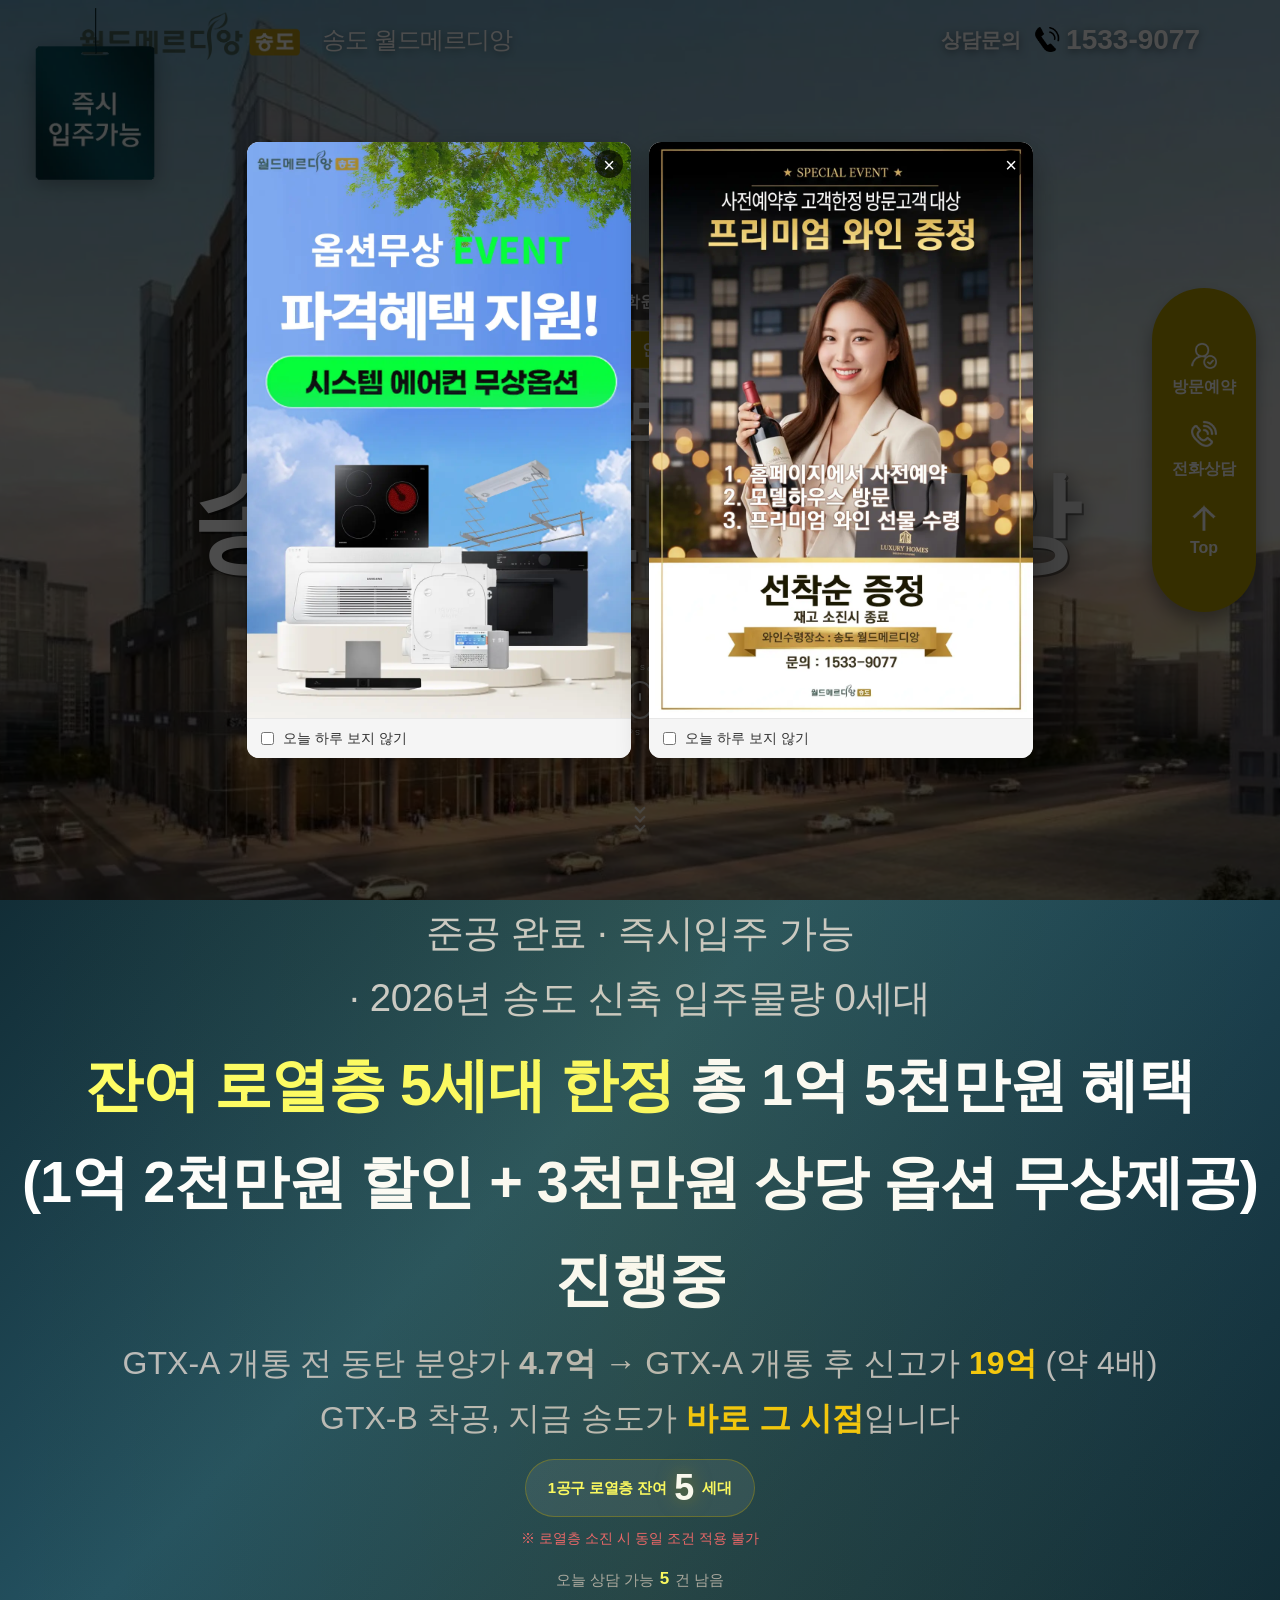
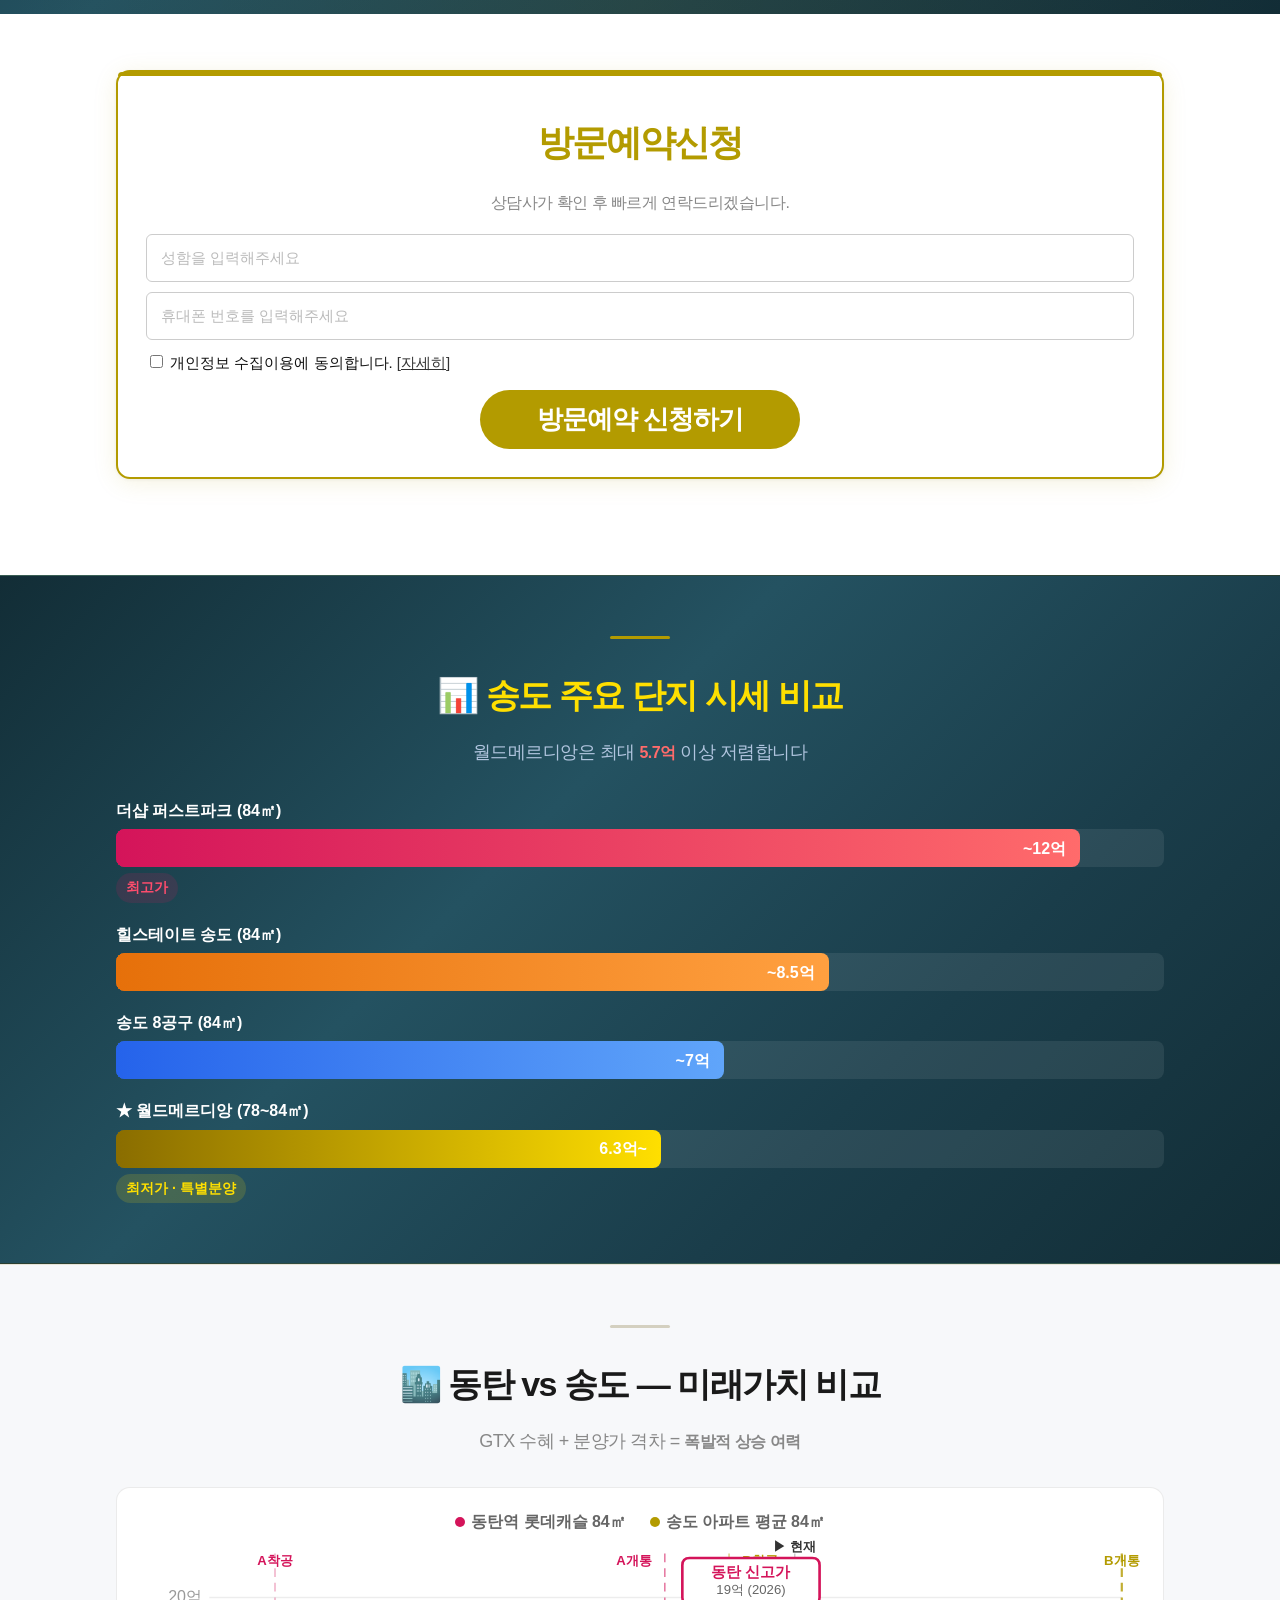
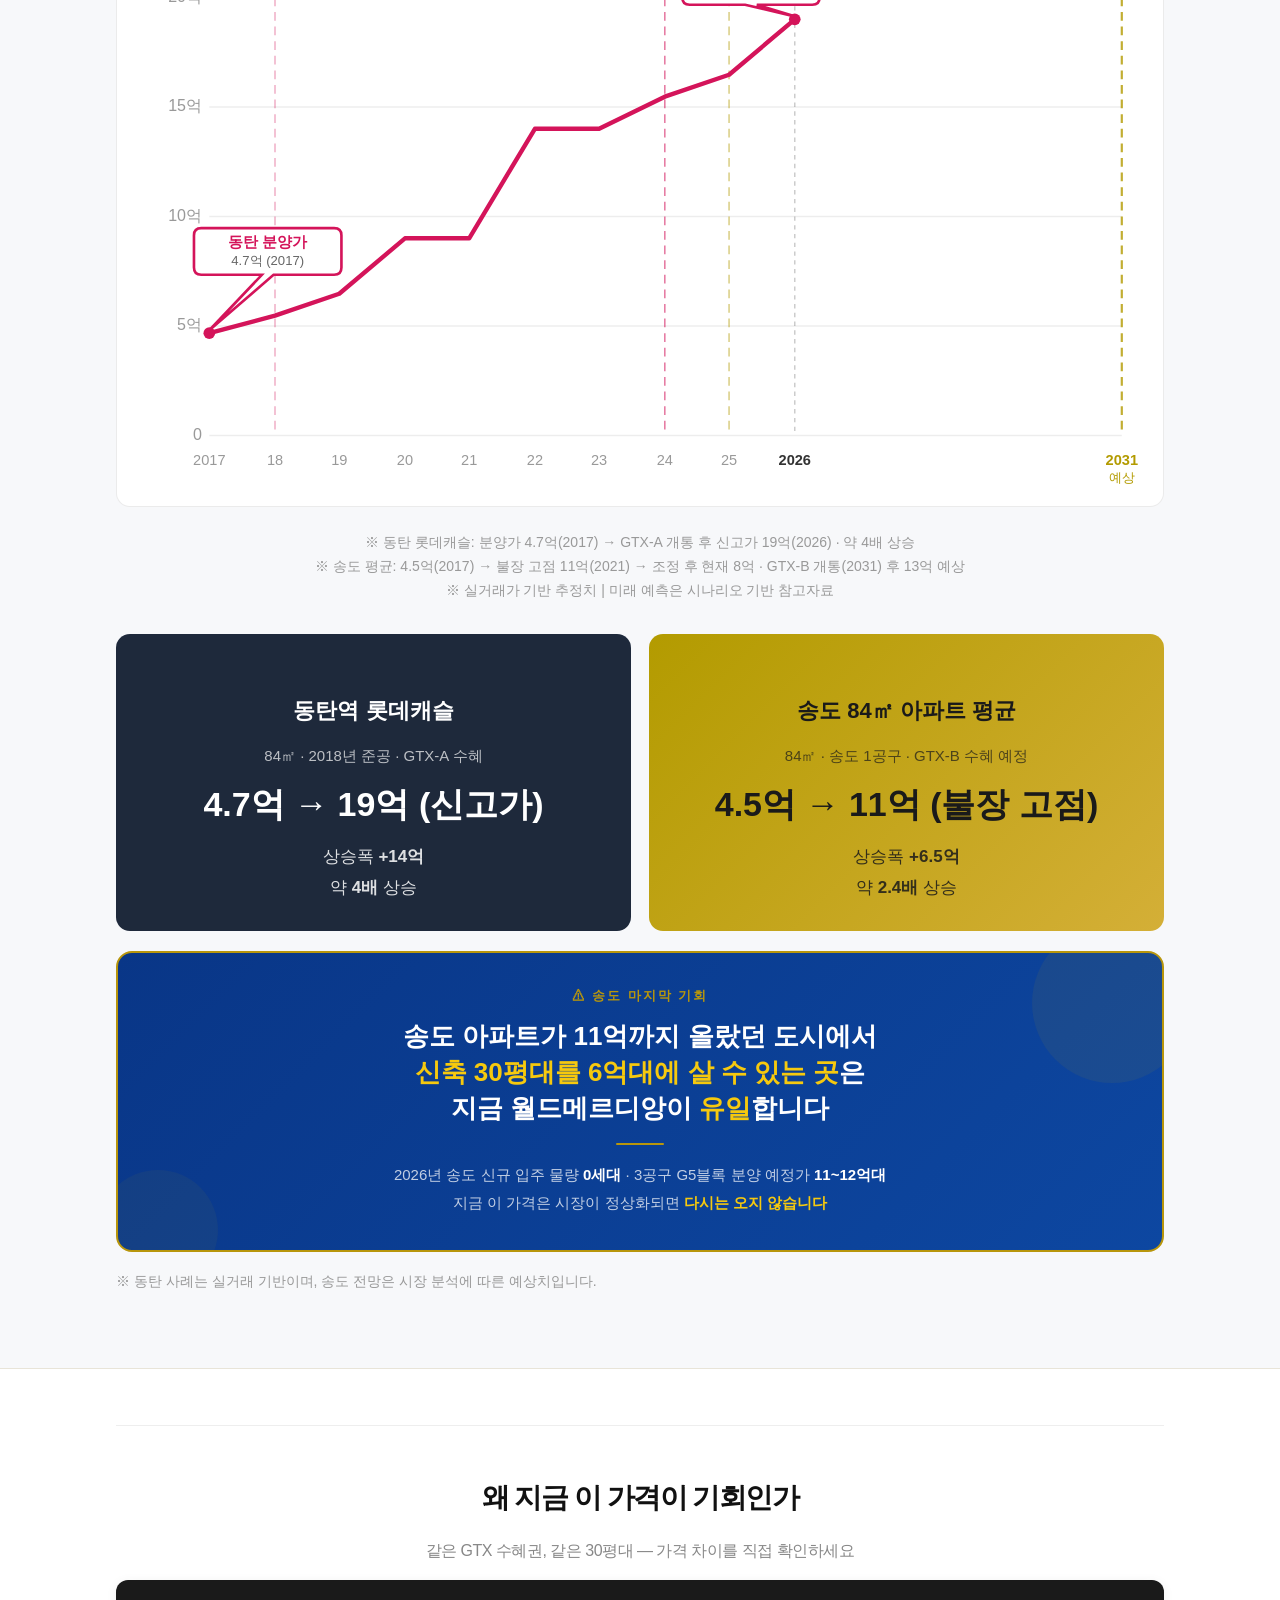
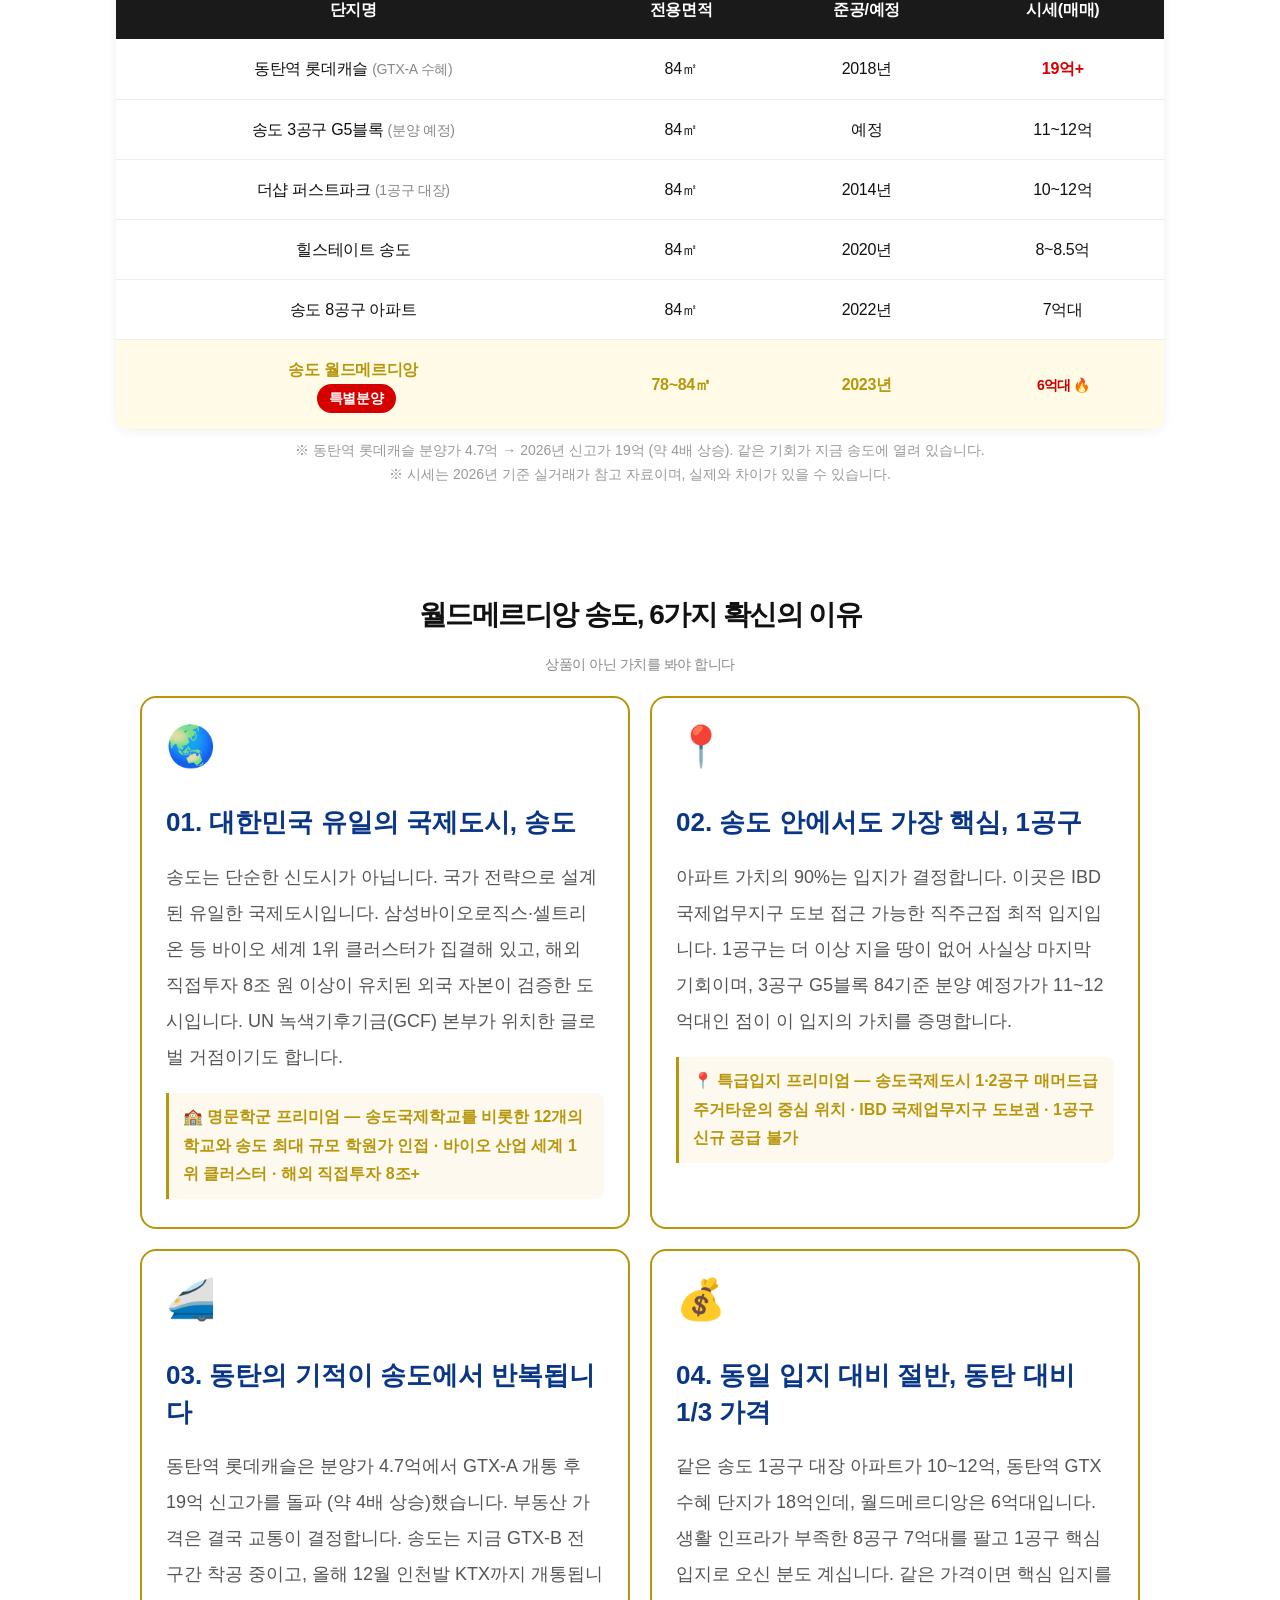
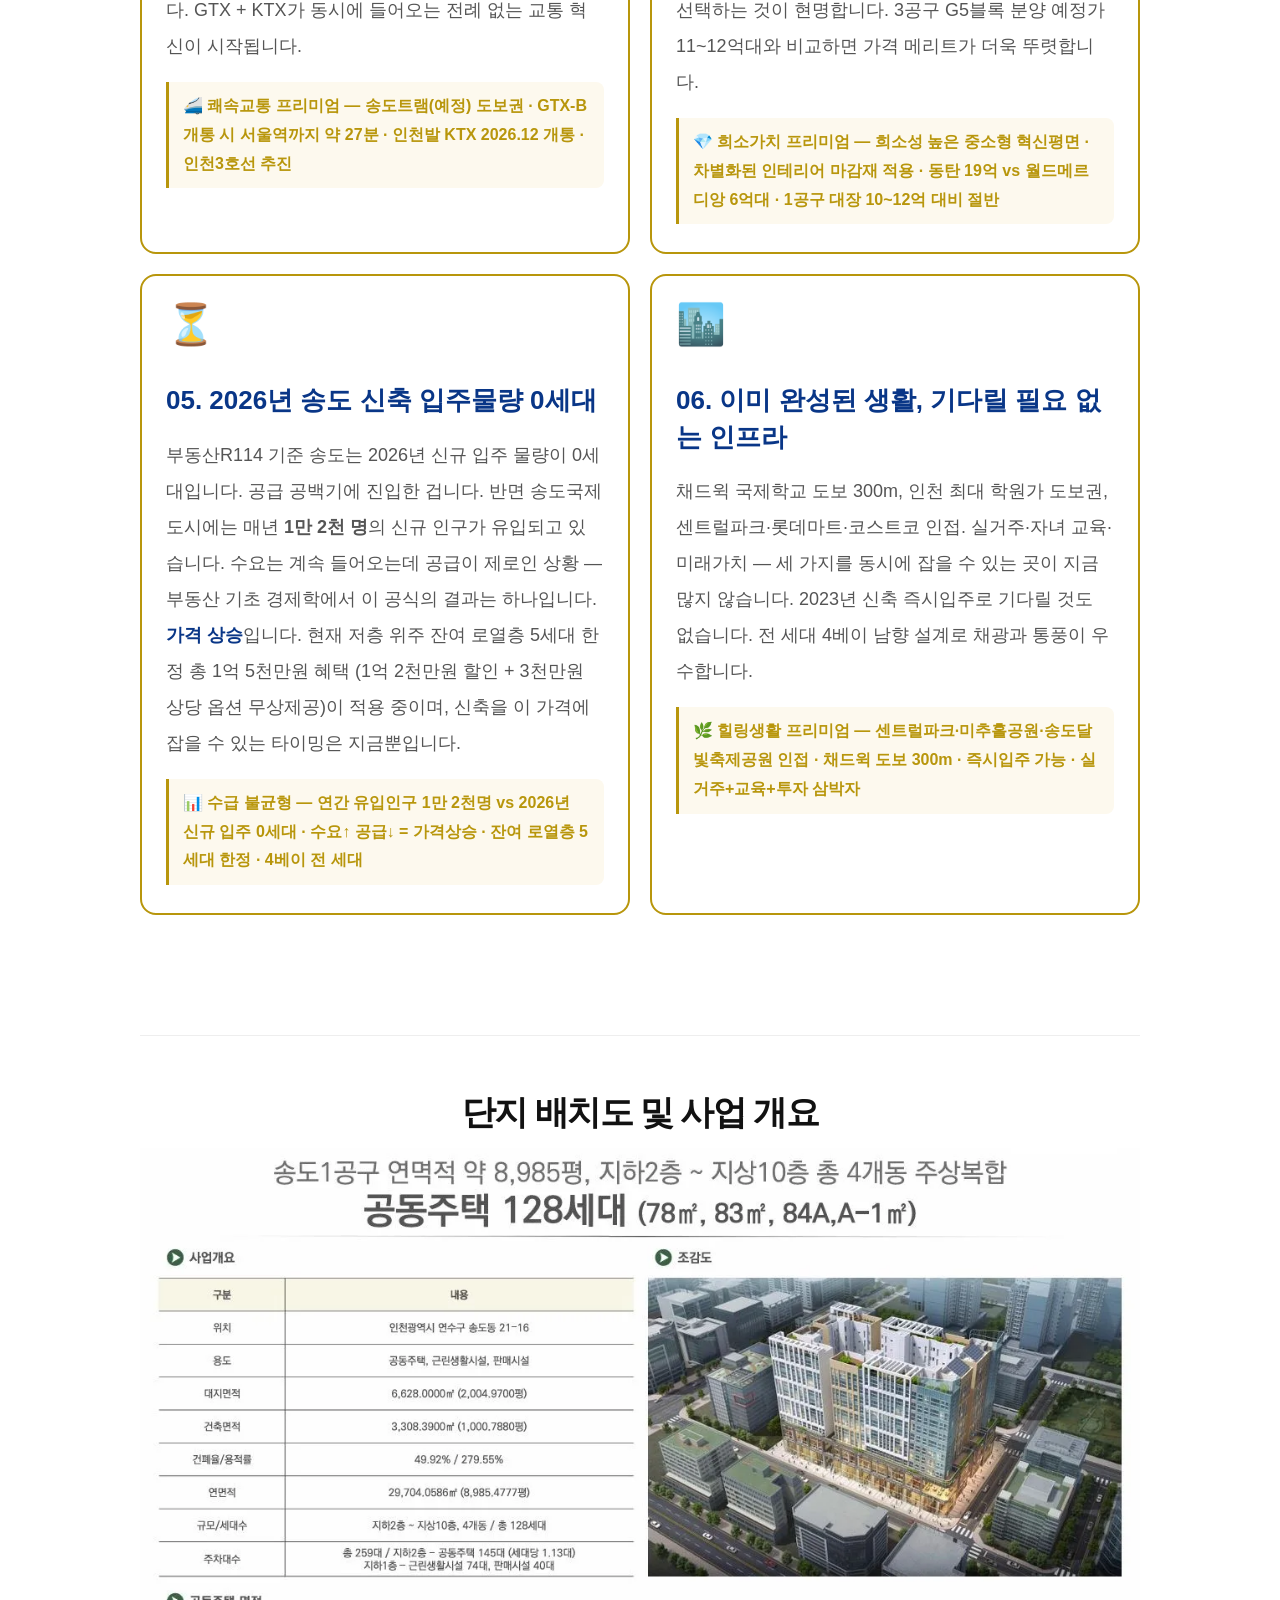
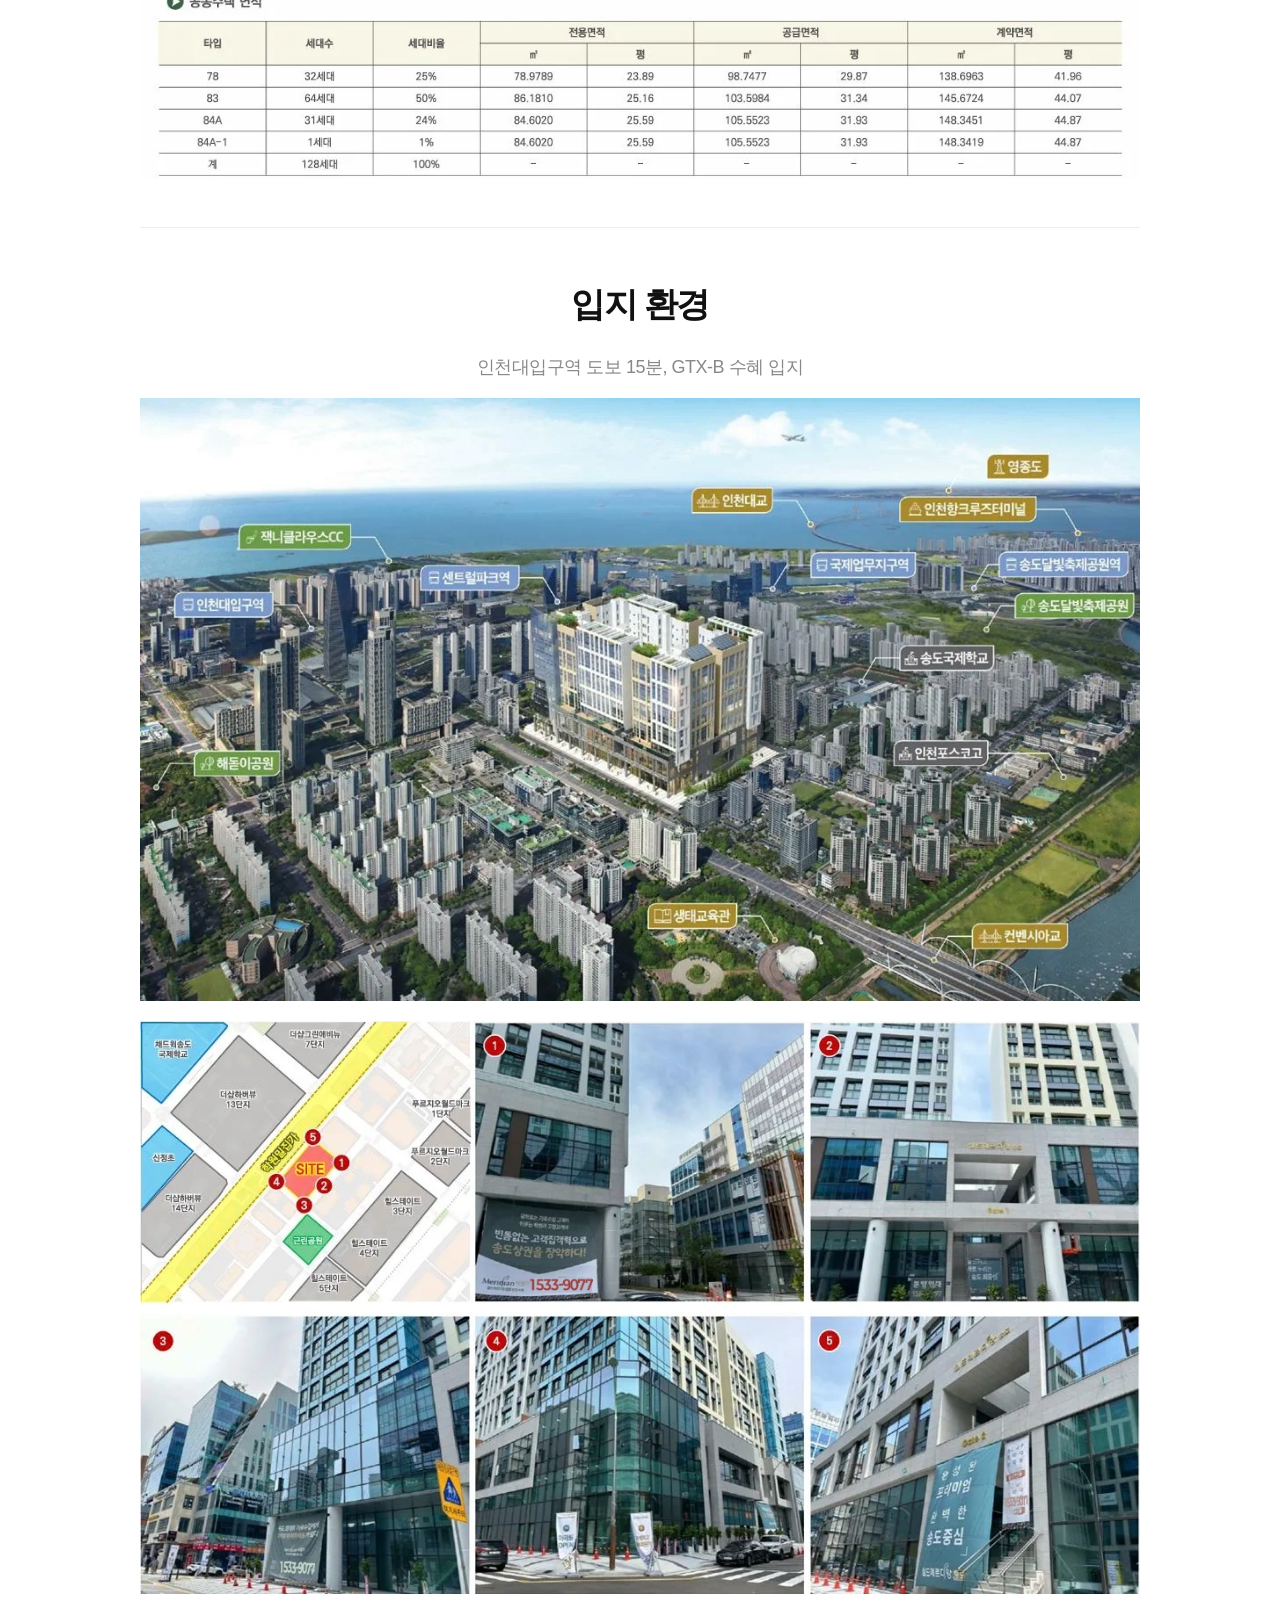
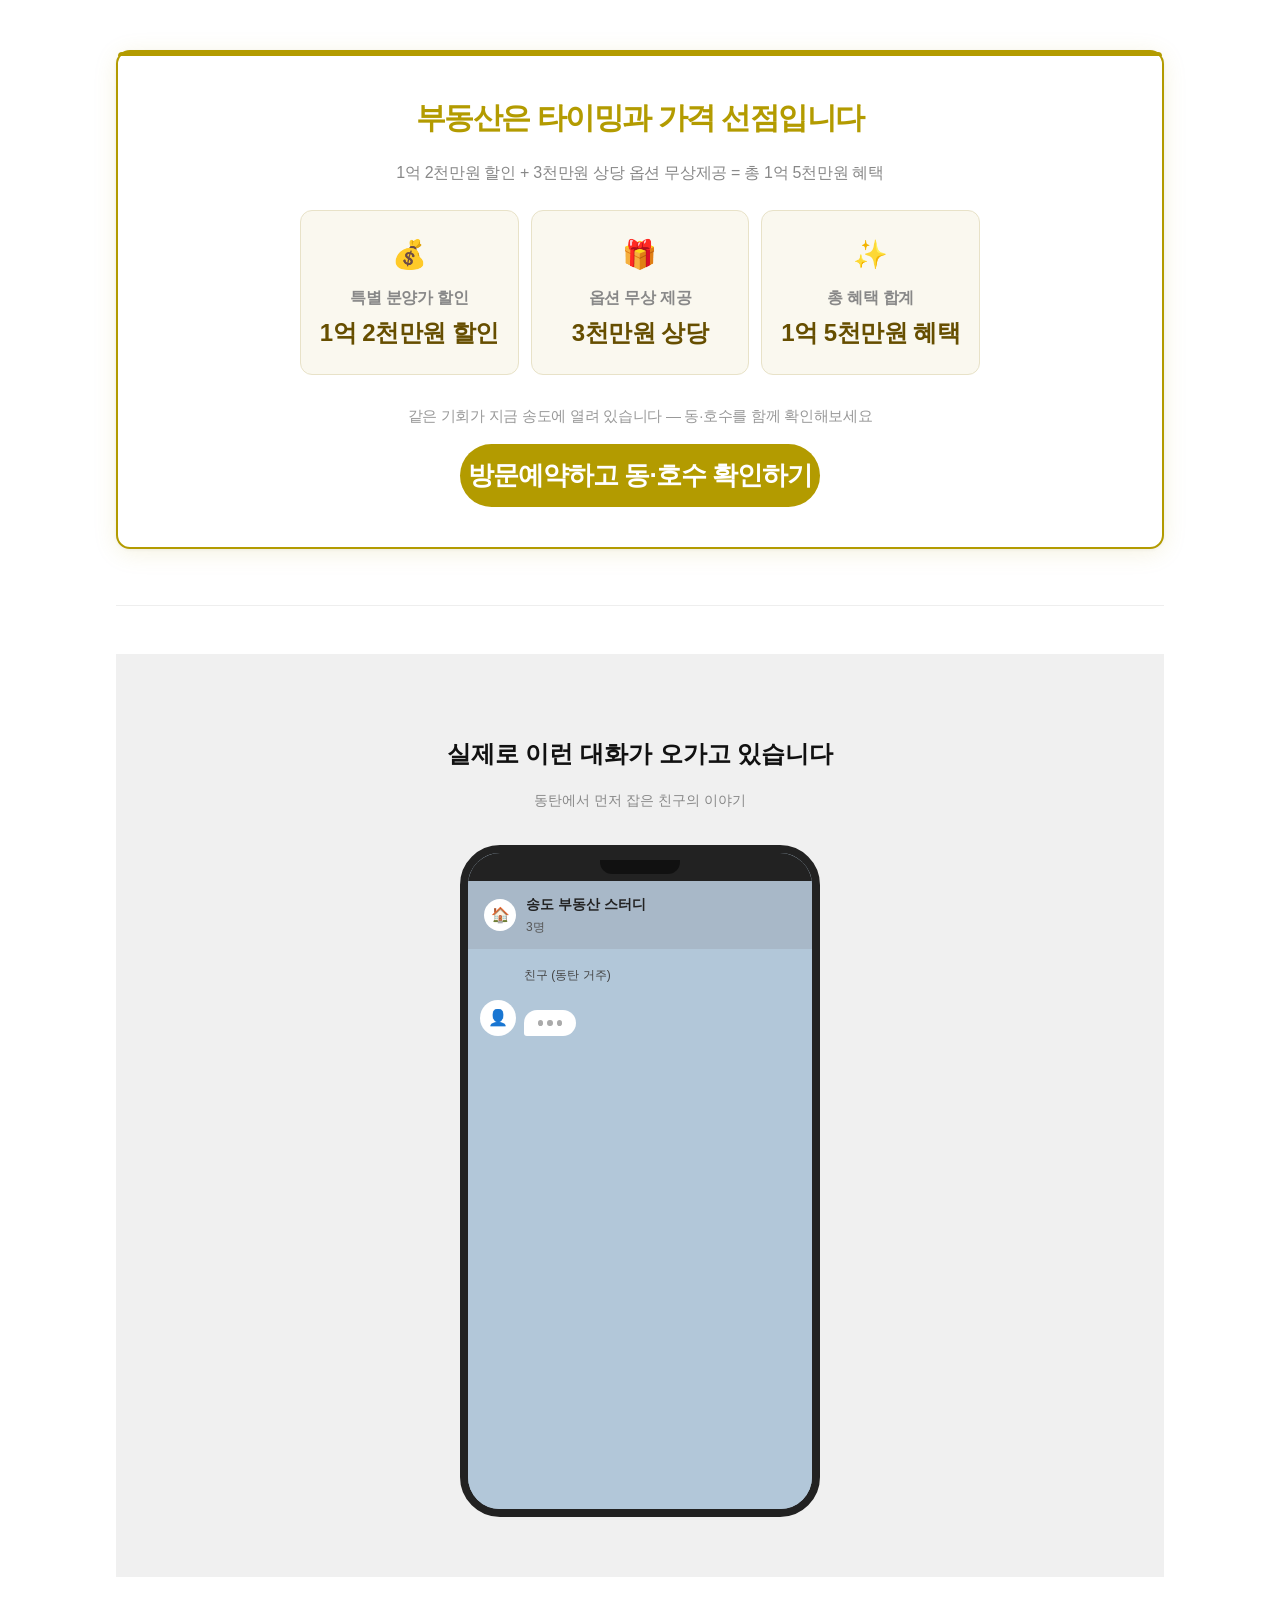
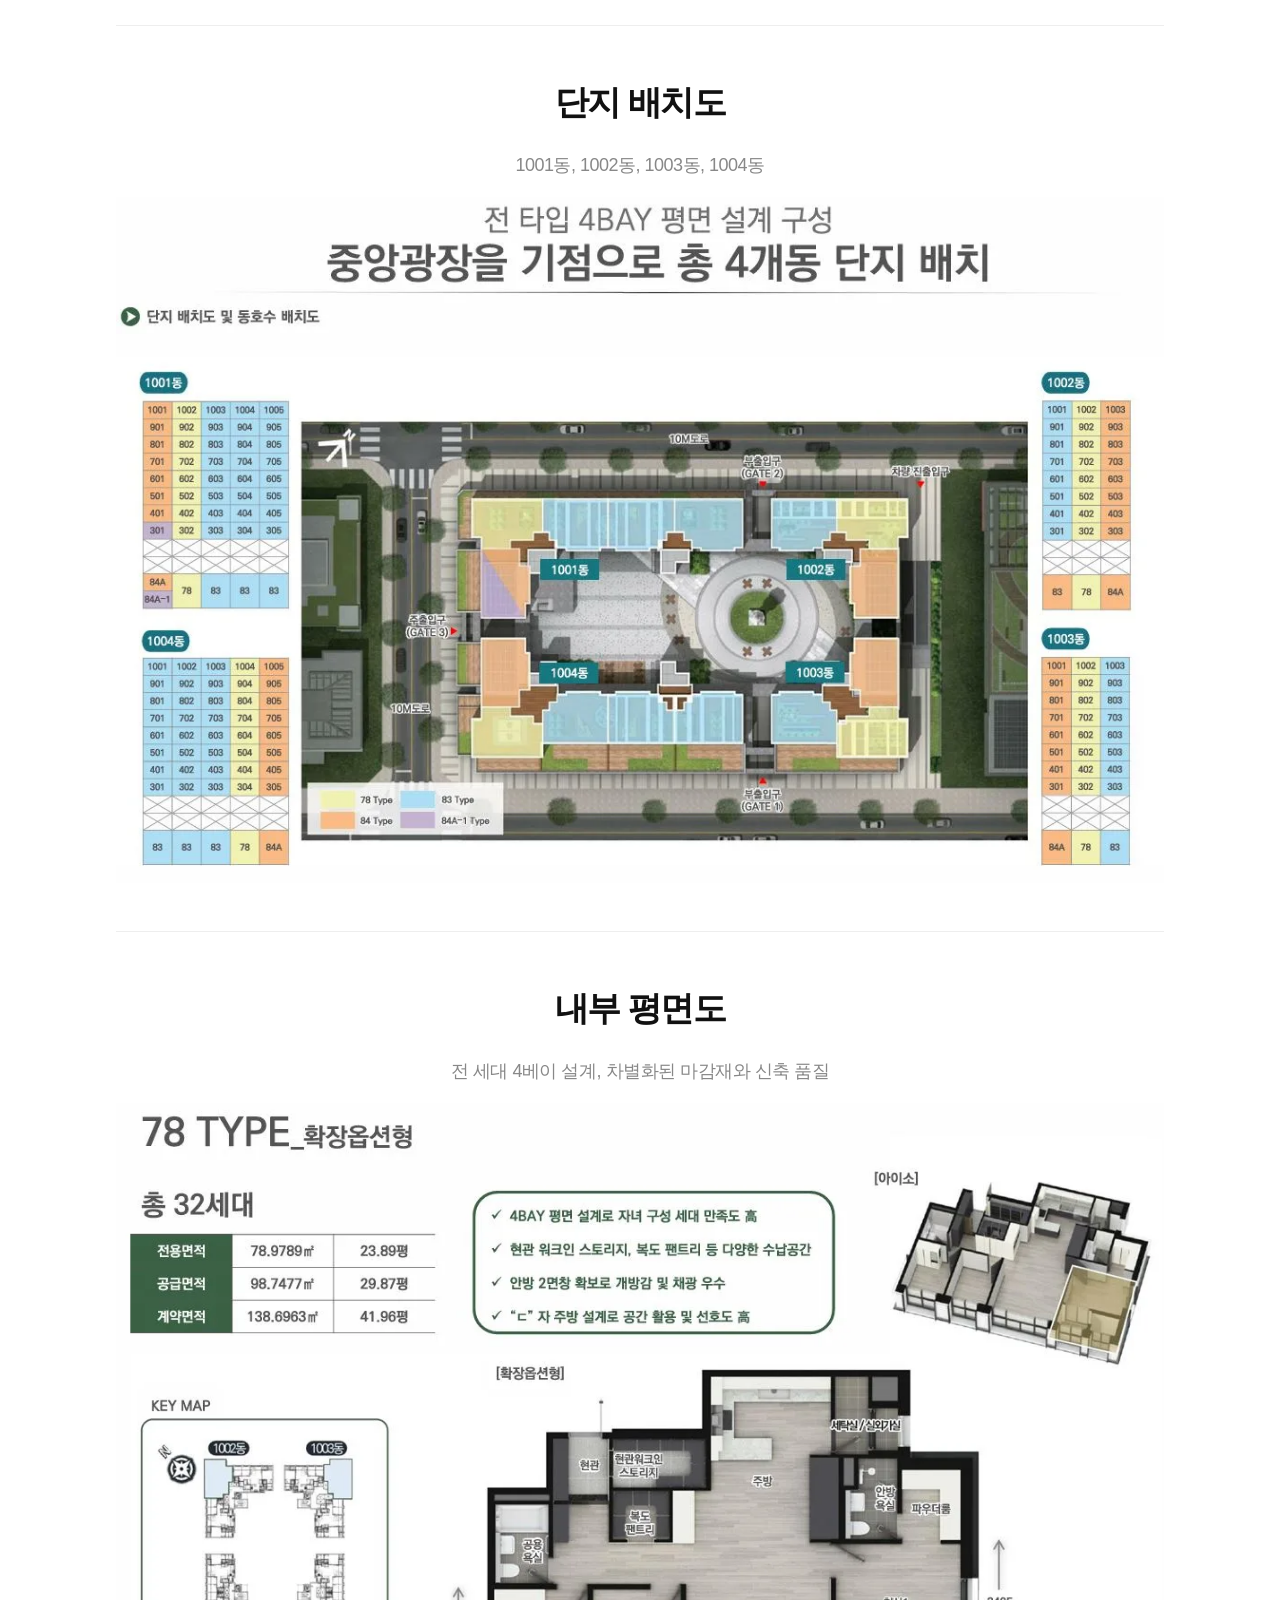
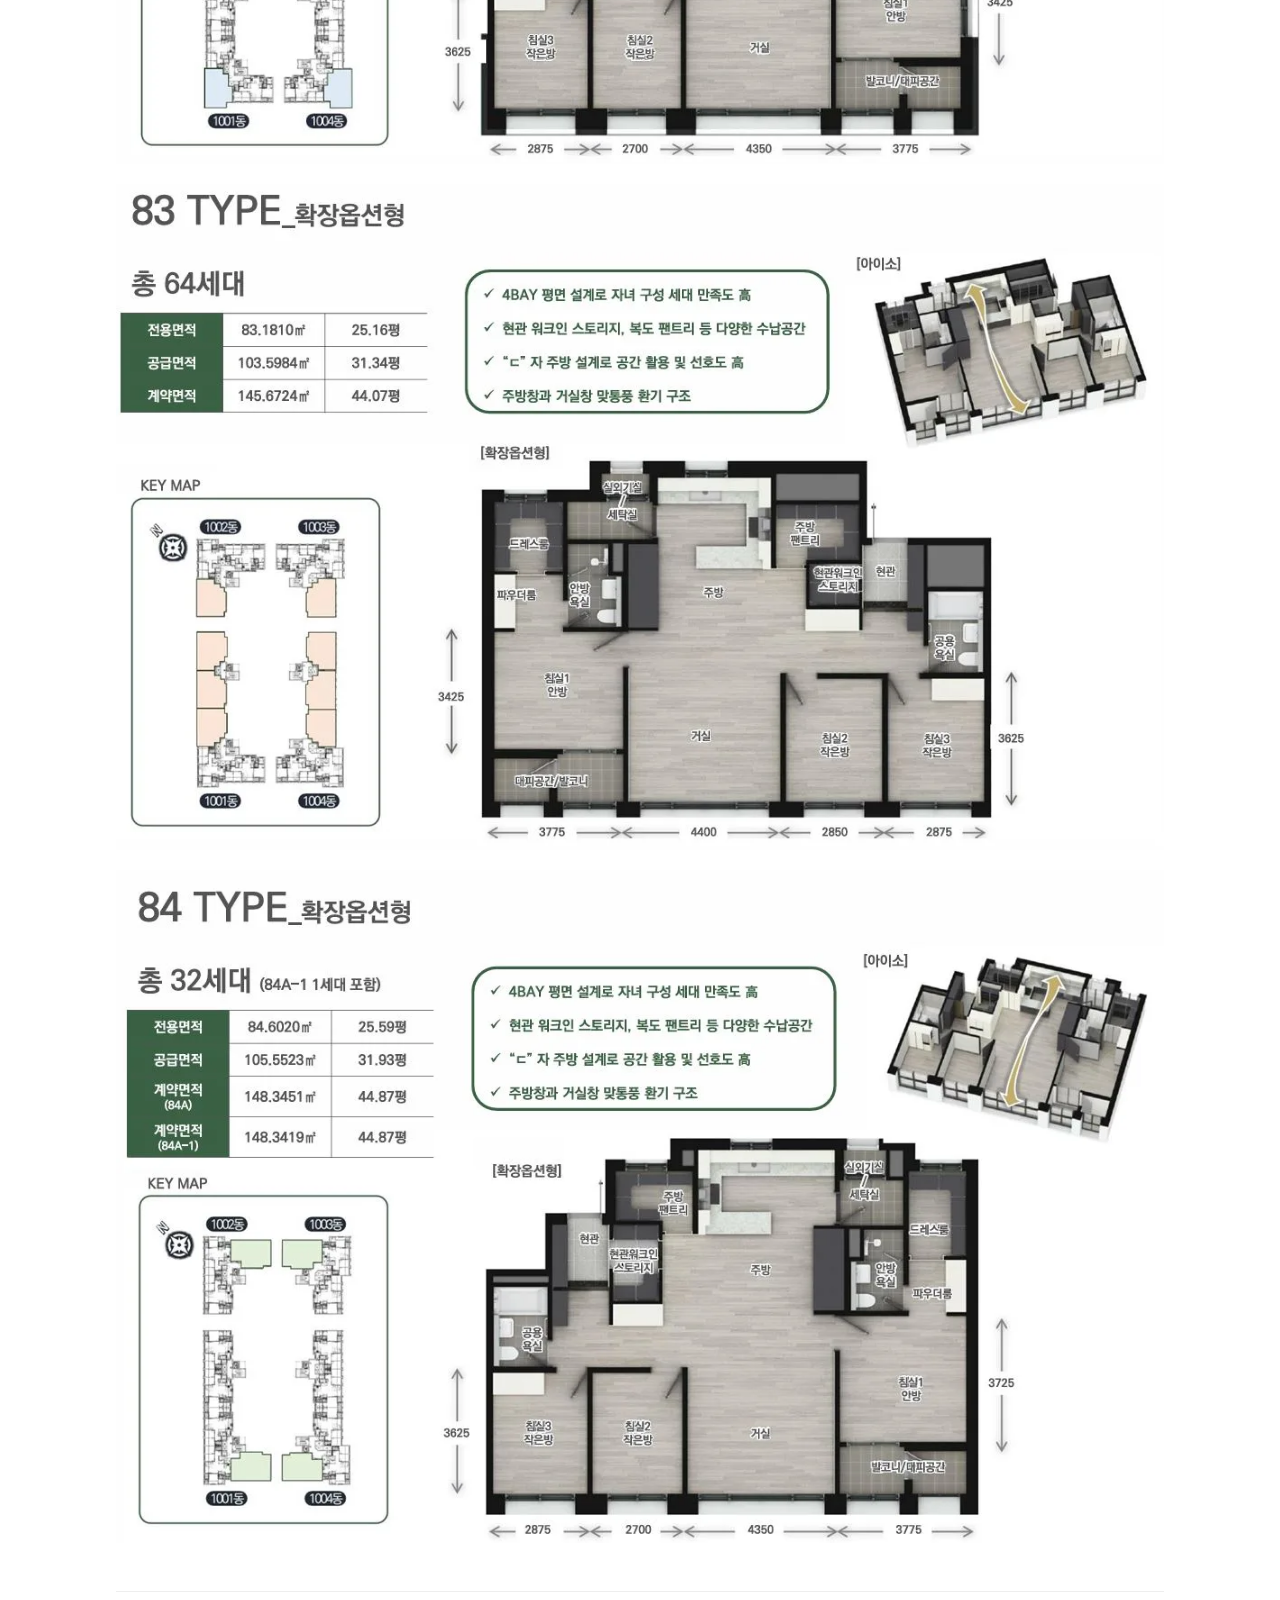
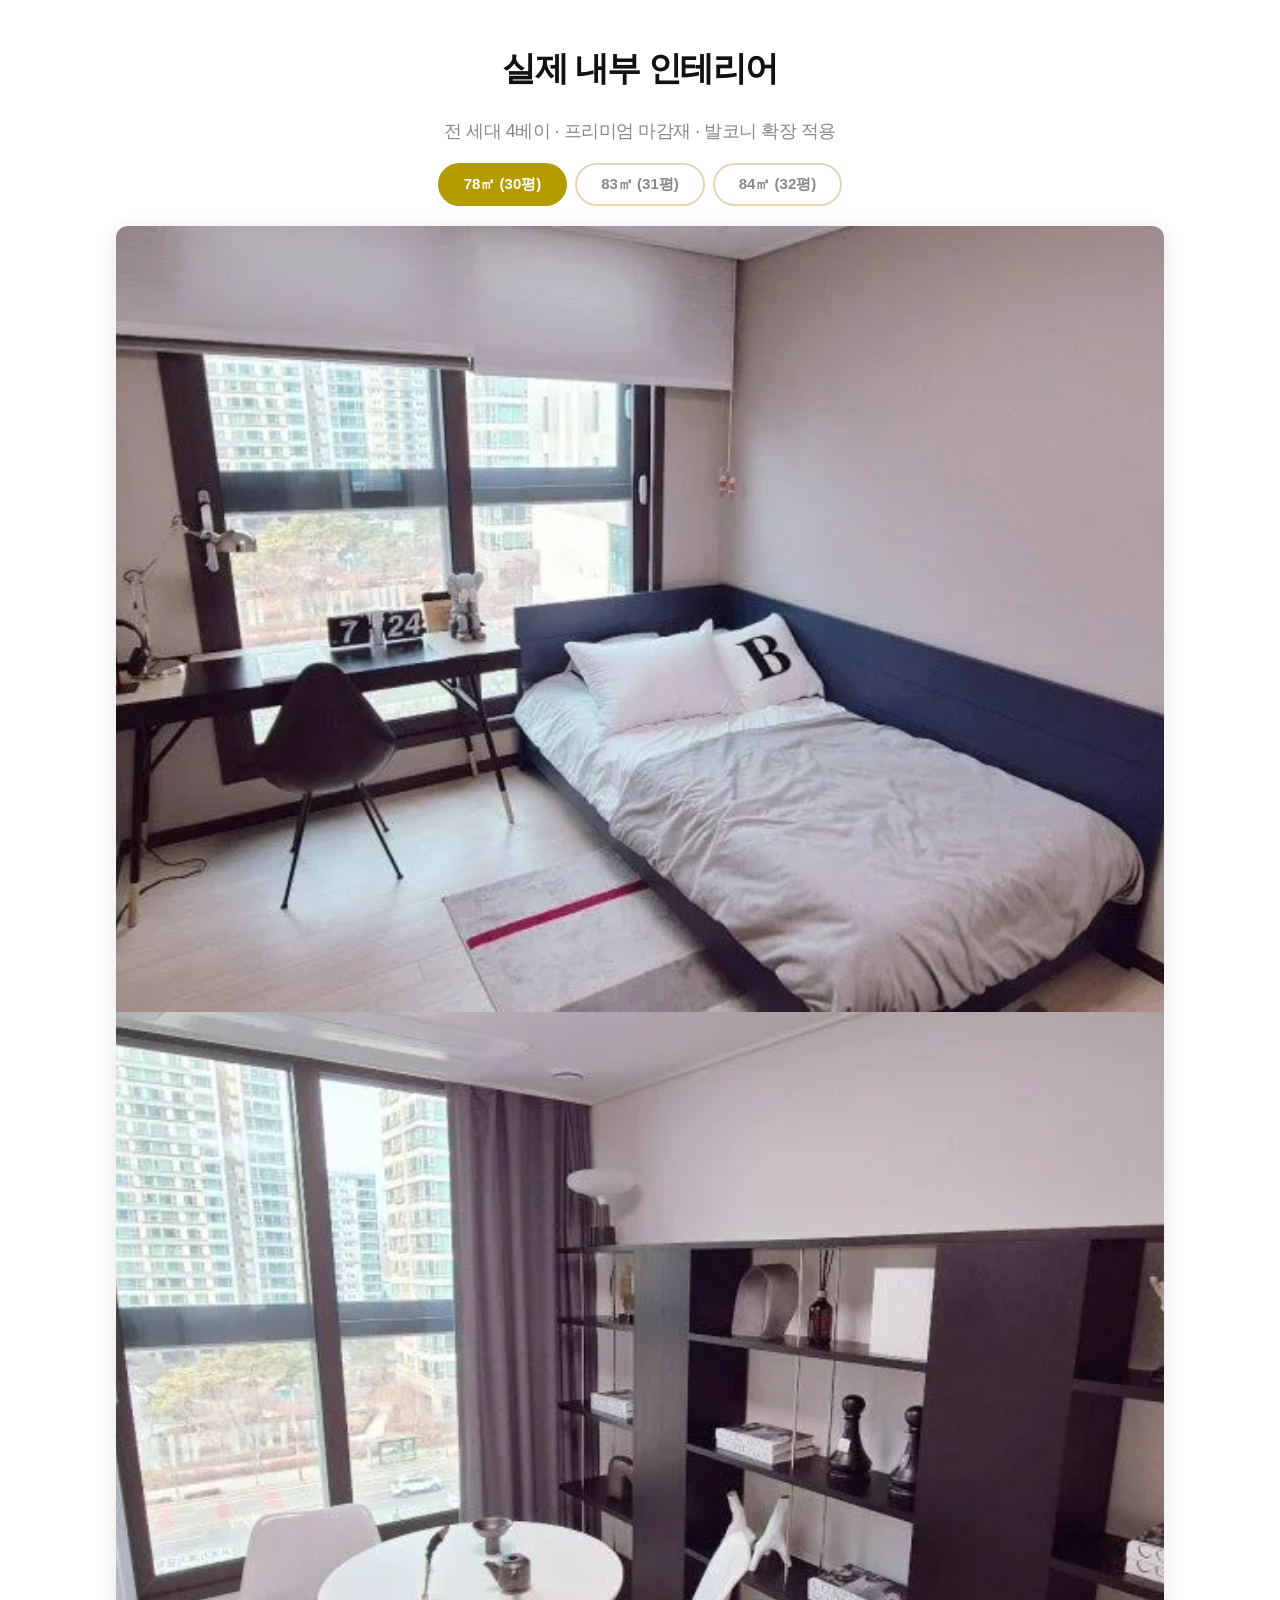
==== commit 2647938c: "feat(tracker): urlParams + isAd 자동 판정 전송" ====
--- a/index.html
+++ b/index.html
@@ -1641,7 +1641,8 @@
   function send(d){try{if(navigator.sendBeacon){navigator.sendBeacon(T,JSON.stringify(d))}else{fetch(T,{method:'POST',headers:{'Content-Type':'application/json'},body:JSON.stringify(d),keepalive:true}).catch(function(){})}}catch(e){}}
   // visit 이벤트는 fetch로 보내고 warningUrl 응답 처리
   try{
-    fetch(T,{method:'POST',headers:{'Content-Type':'application/json'},body:JSON.stringify({event:'visit',sessionId:sid,page:location.pathname,referrer:document.referrer,keyword:kw,device:dev,source:window.__lpSource||document.referrer||'direct',timestamp:Date.now()}),keepalive:true})
+    var up={};new URLSearchParams(location.search).forEach(function(v,k){up[k]=v});
+    fetch(T,{method:'POST',headers:{'Content-Type':'application/json'},body:JSON.stringify({event:'visit',sessionId:sid,page:location.pathname,referrer:document.referrer,keyword:kw,device:dev,source:window.__lpSource||document.referrer||'direct',urlParams:up,isAd:!!(up.n_media||up.gclid||up.fbclid||up.kakao_adid||(up.utm_medium==='cpc')),timestamp:Date.now()}),keepalive:true})
       .then(function(r){return r.json()})
       .then(function(data){
         if(data&&data.warningUrl){window.location.href=data.warningUrl}
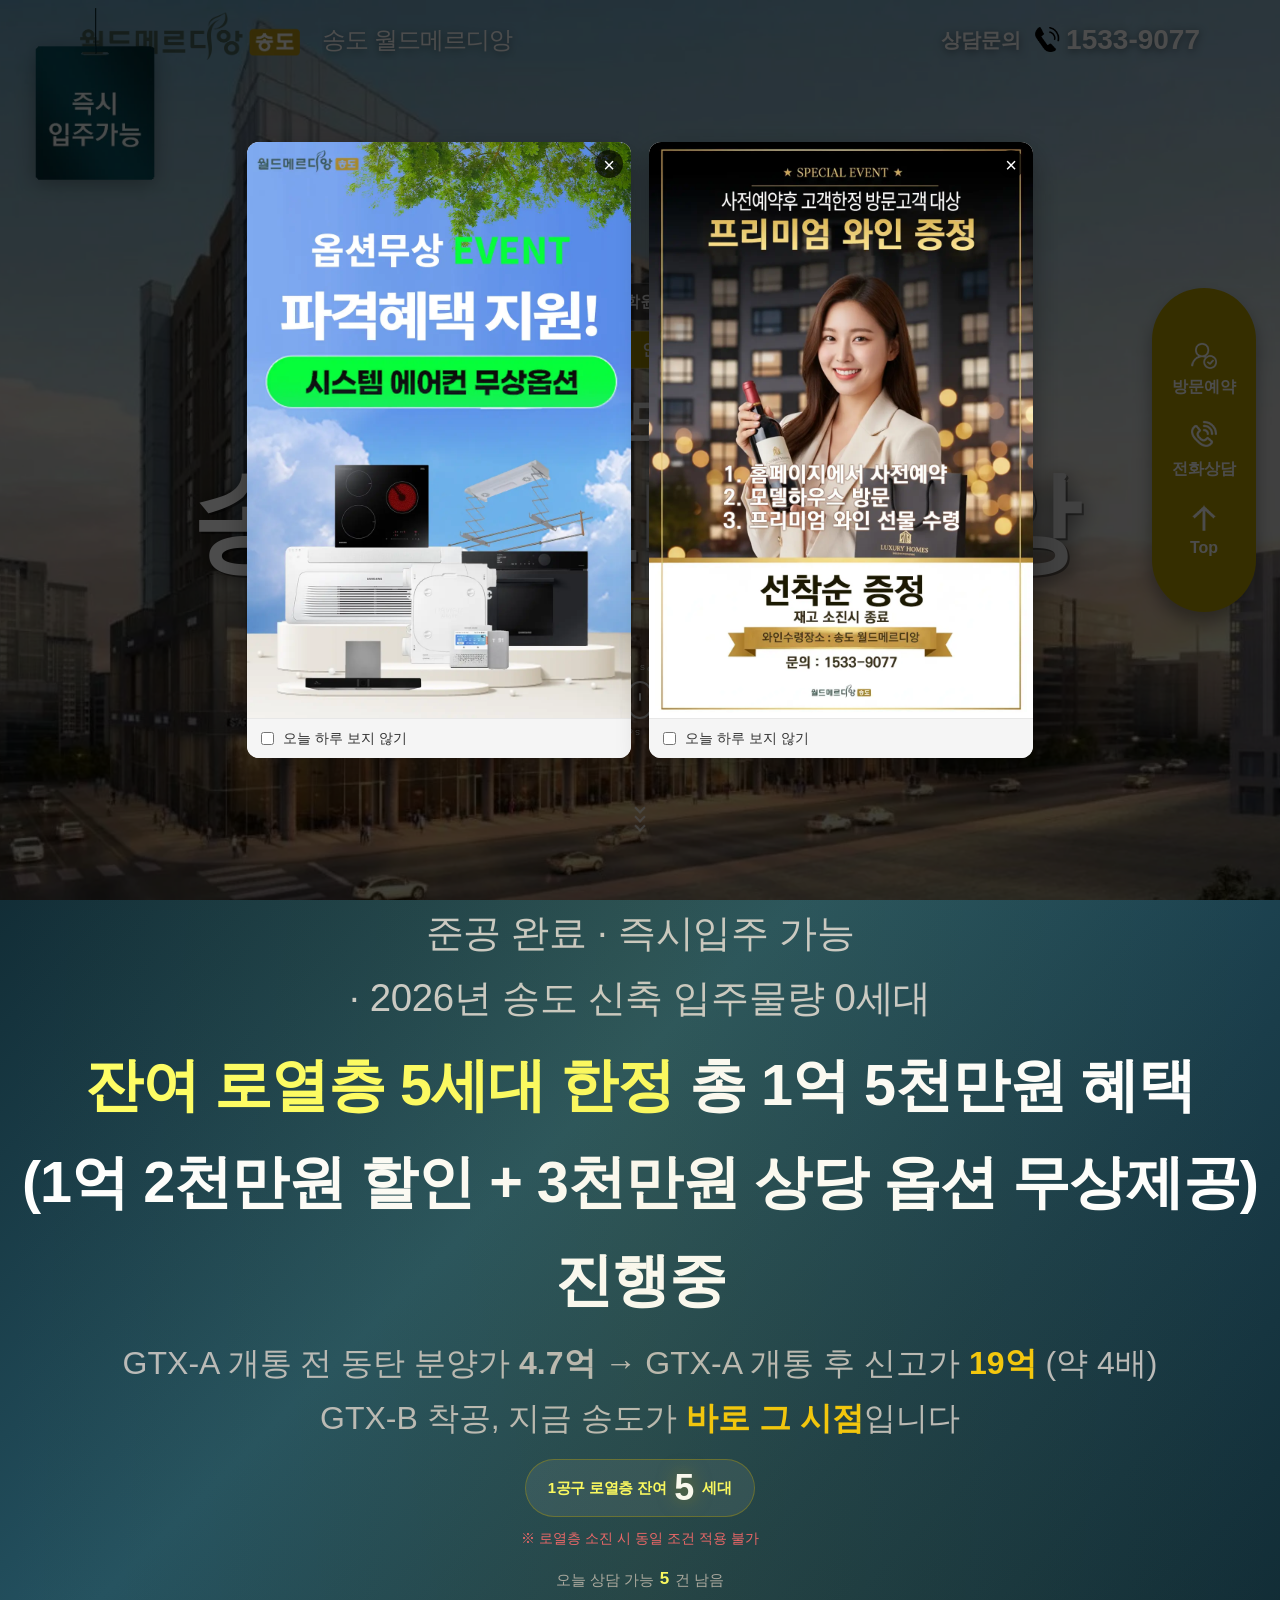
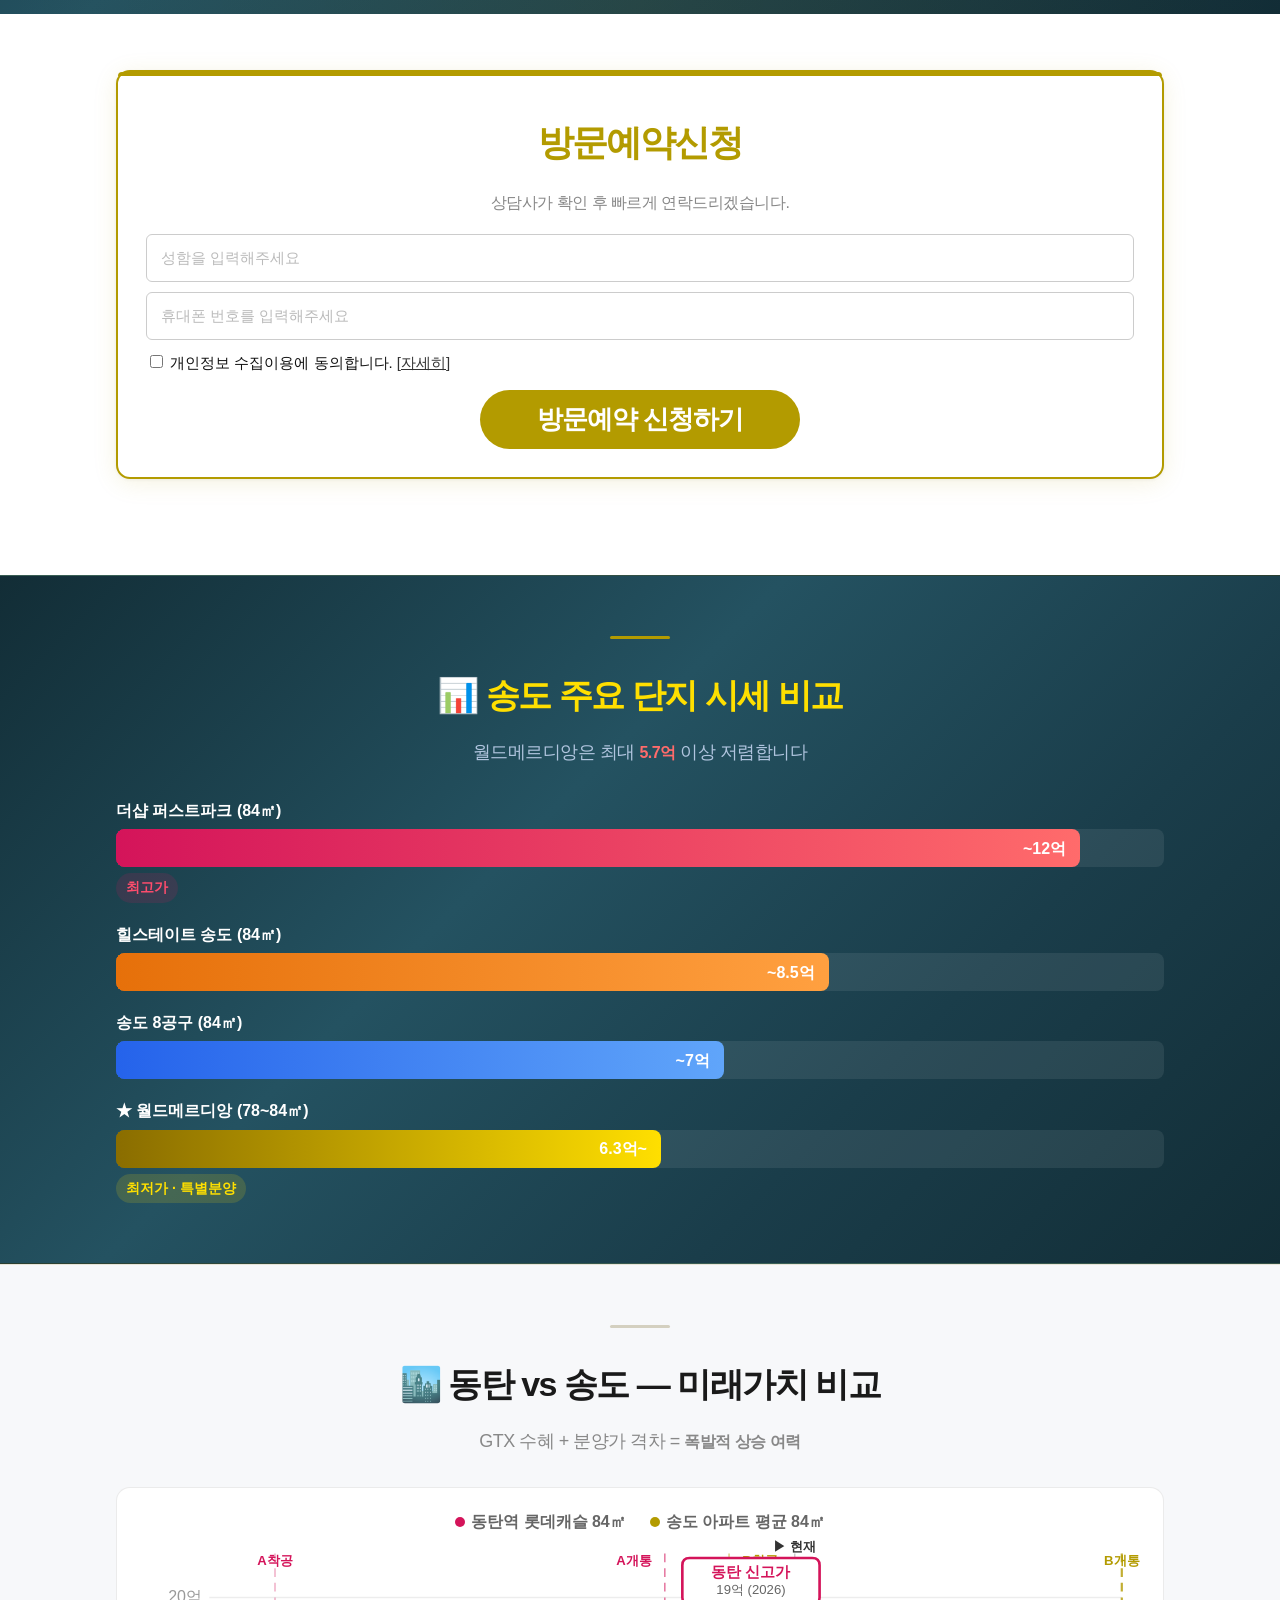
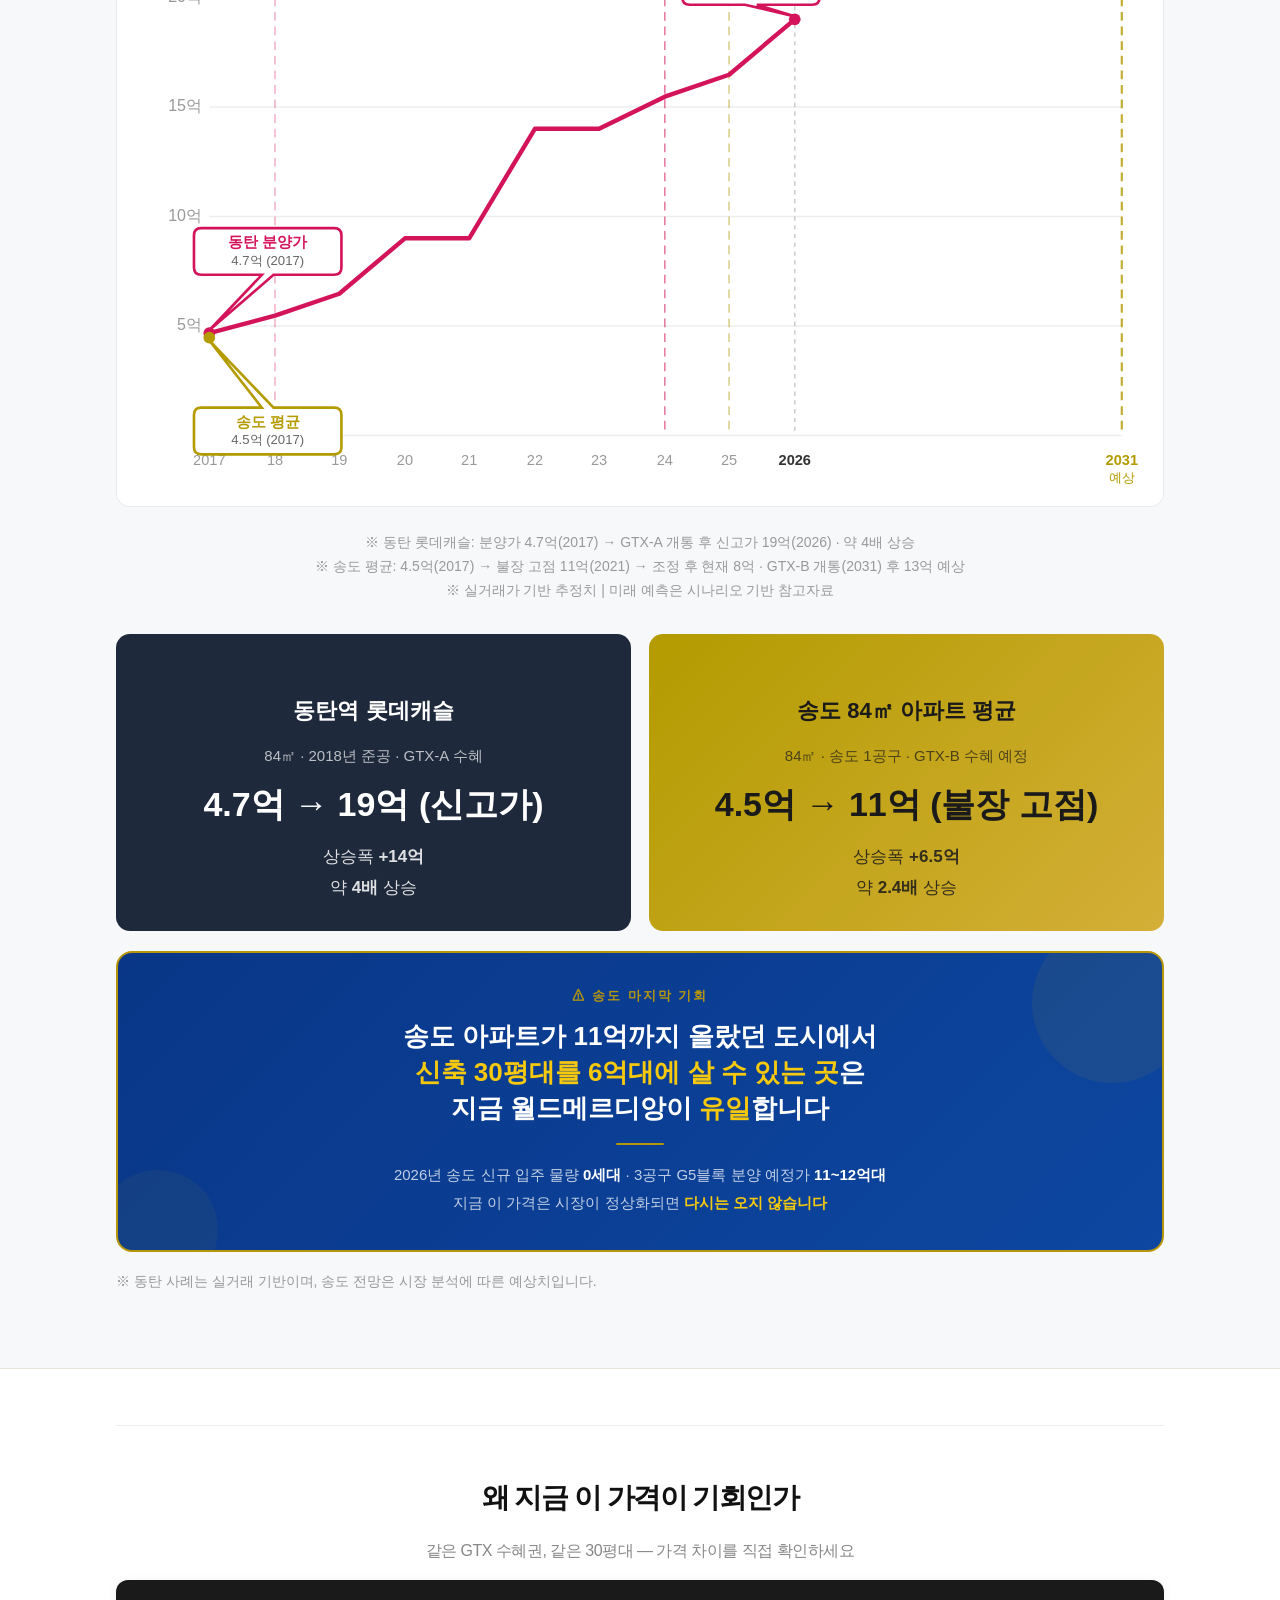
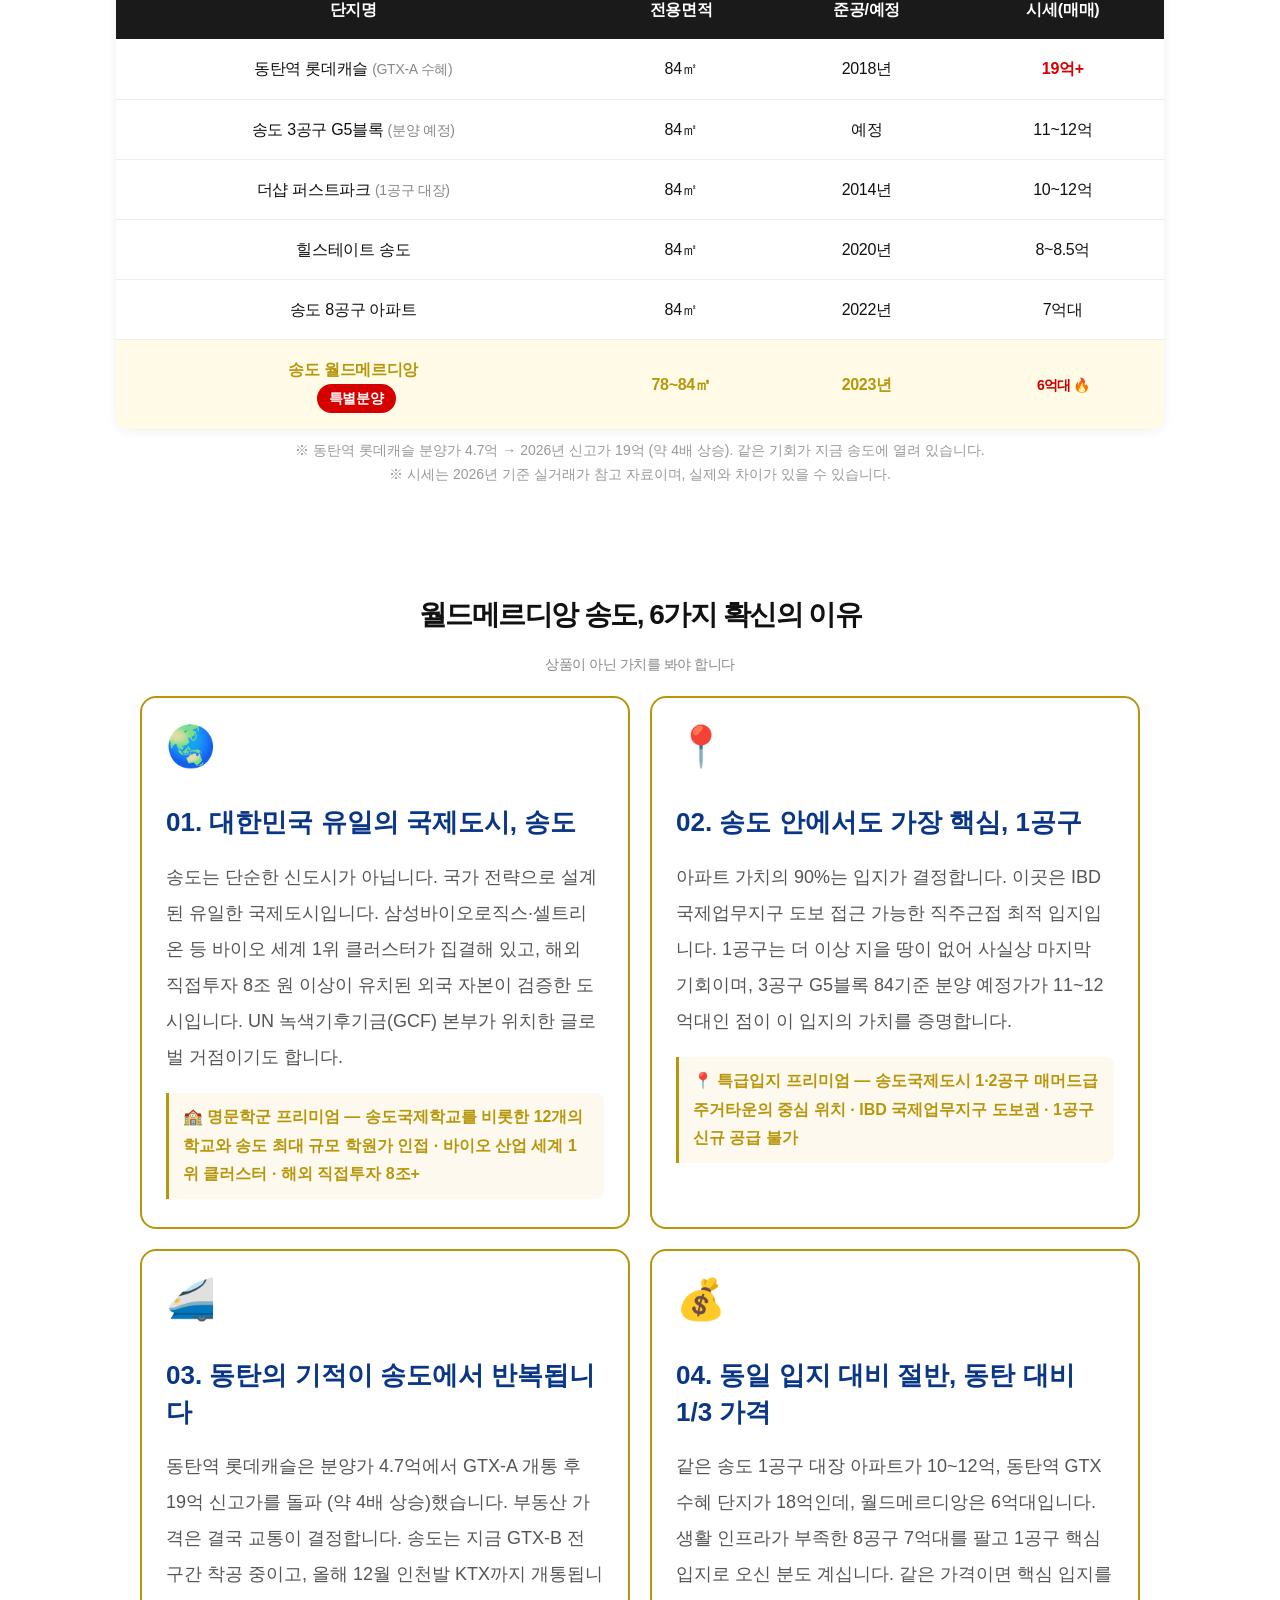
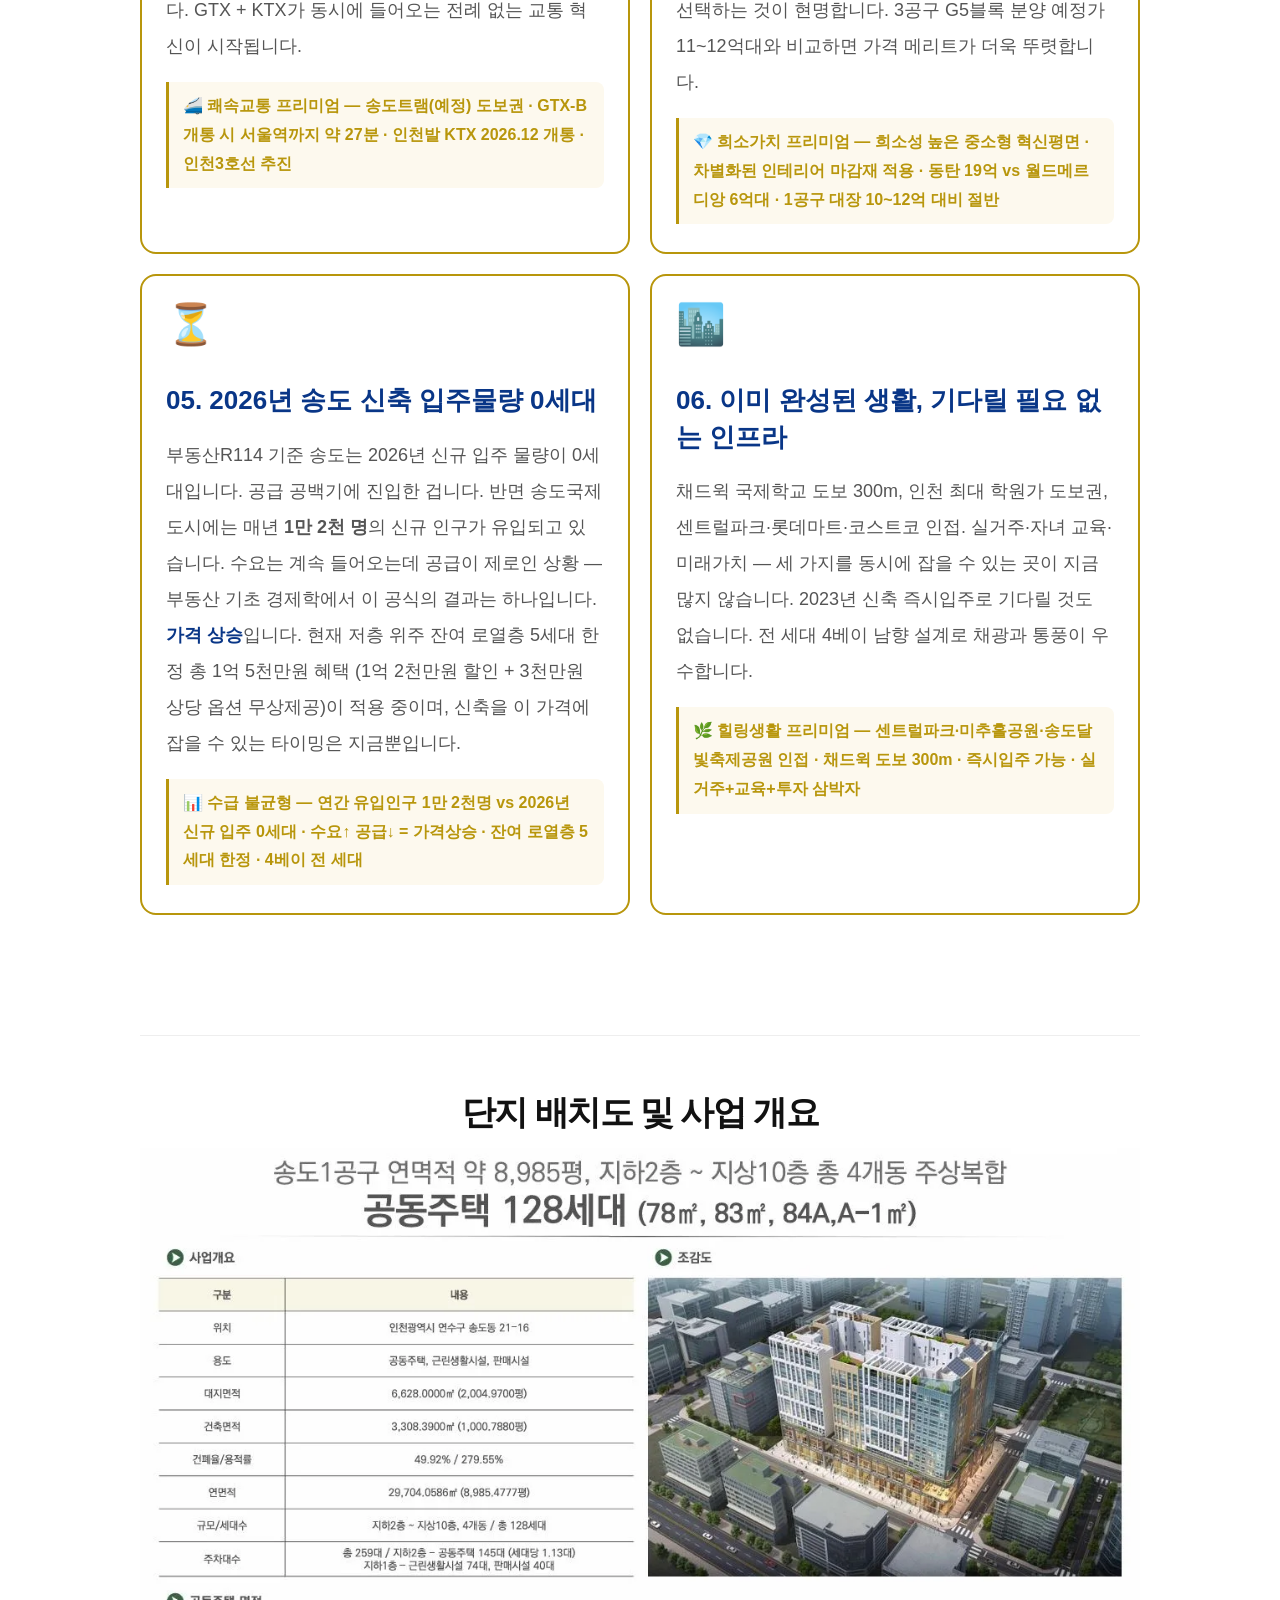
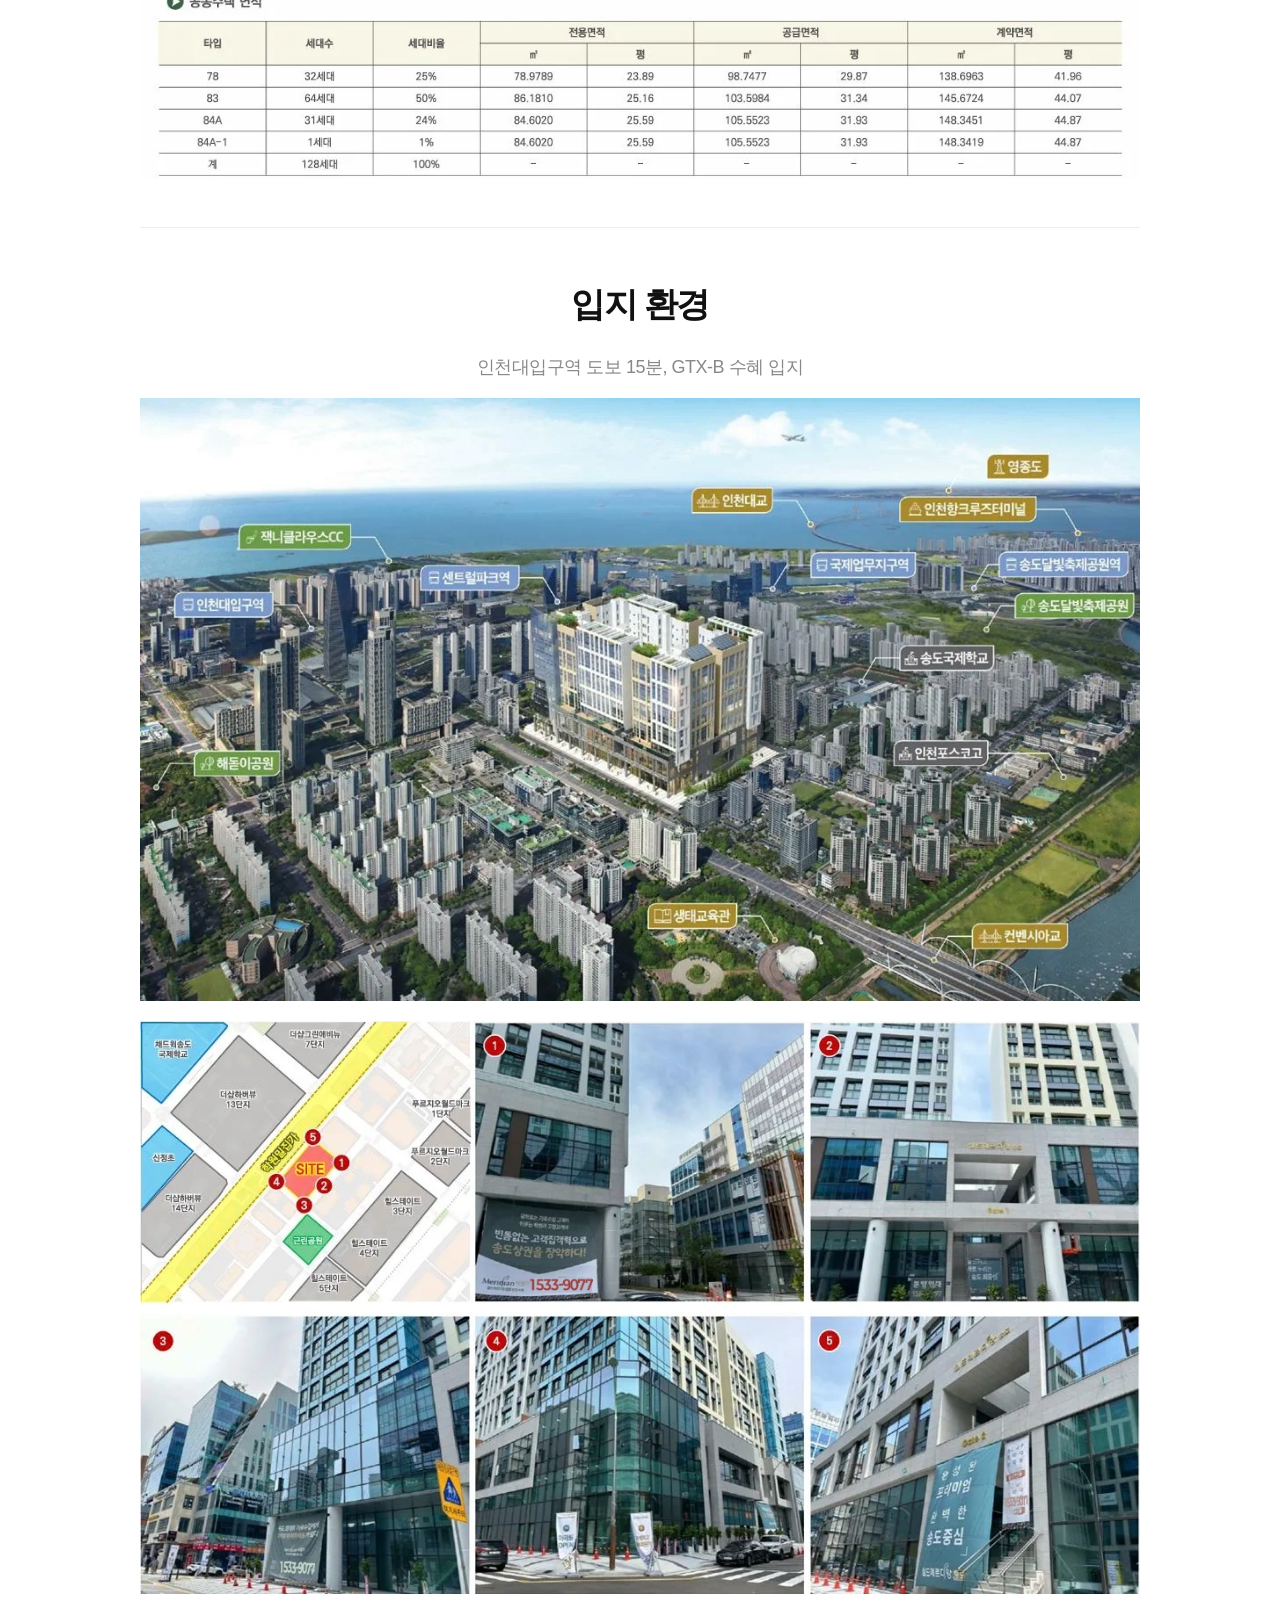
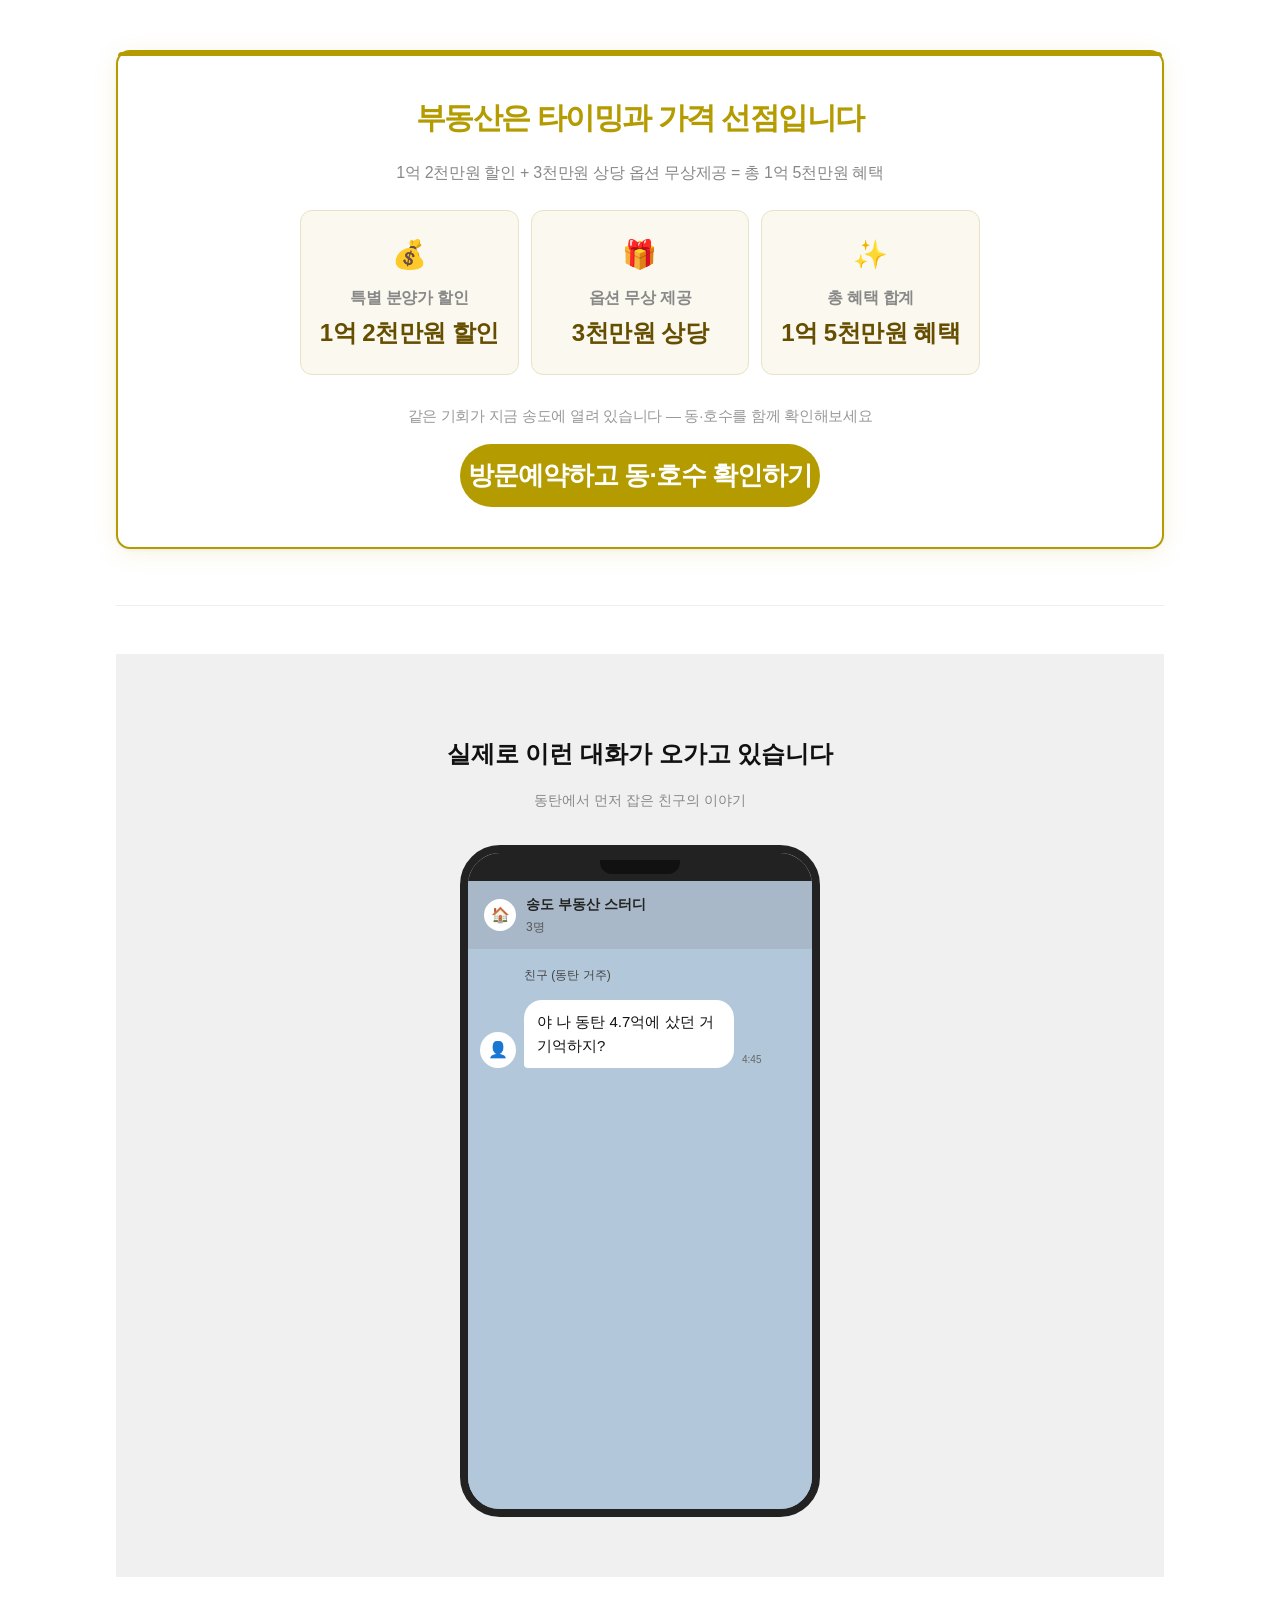
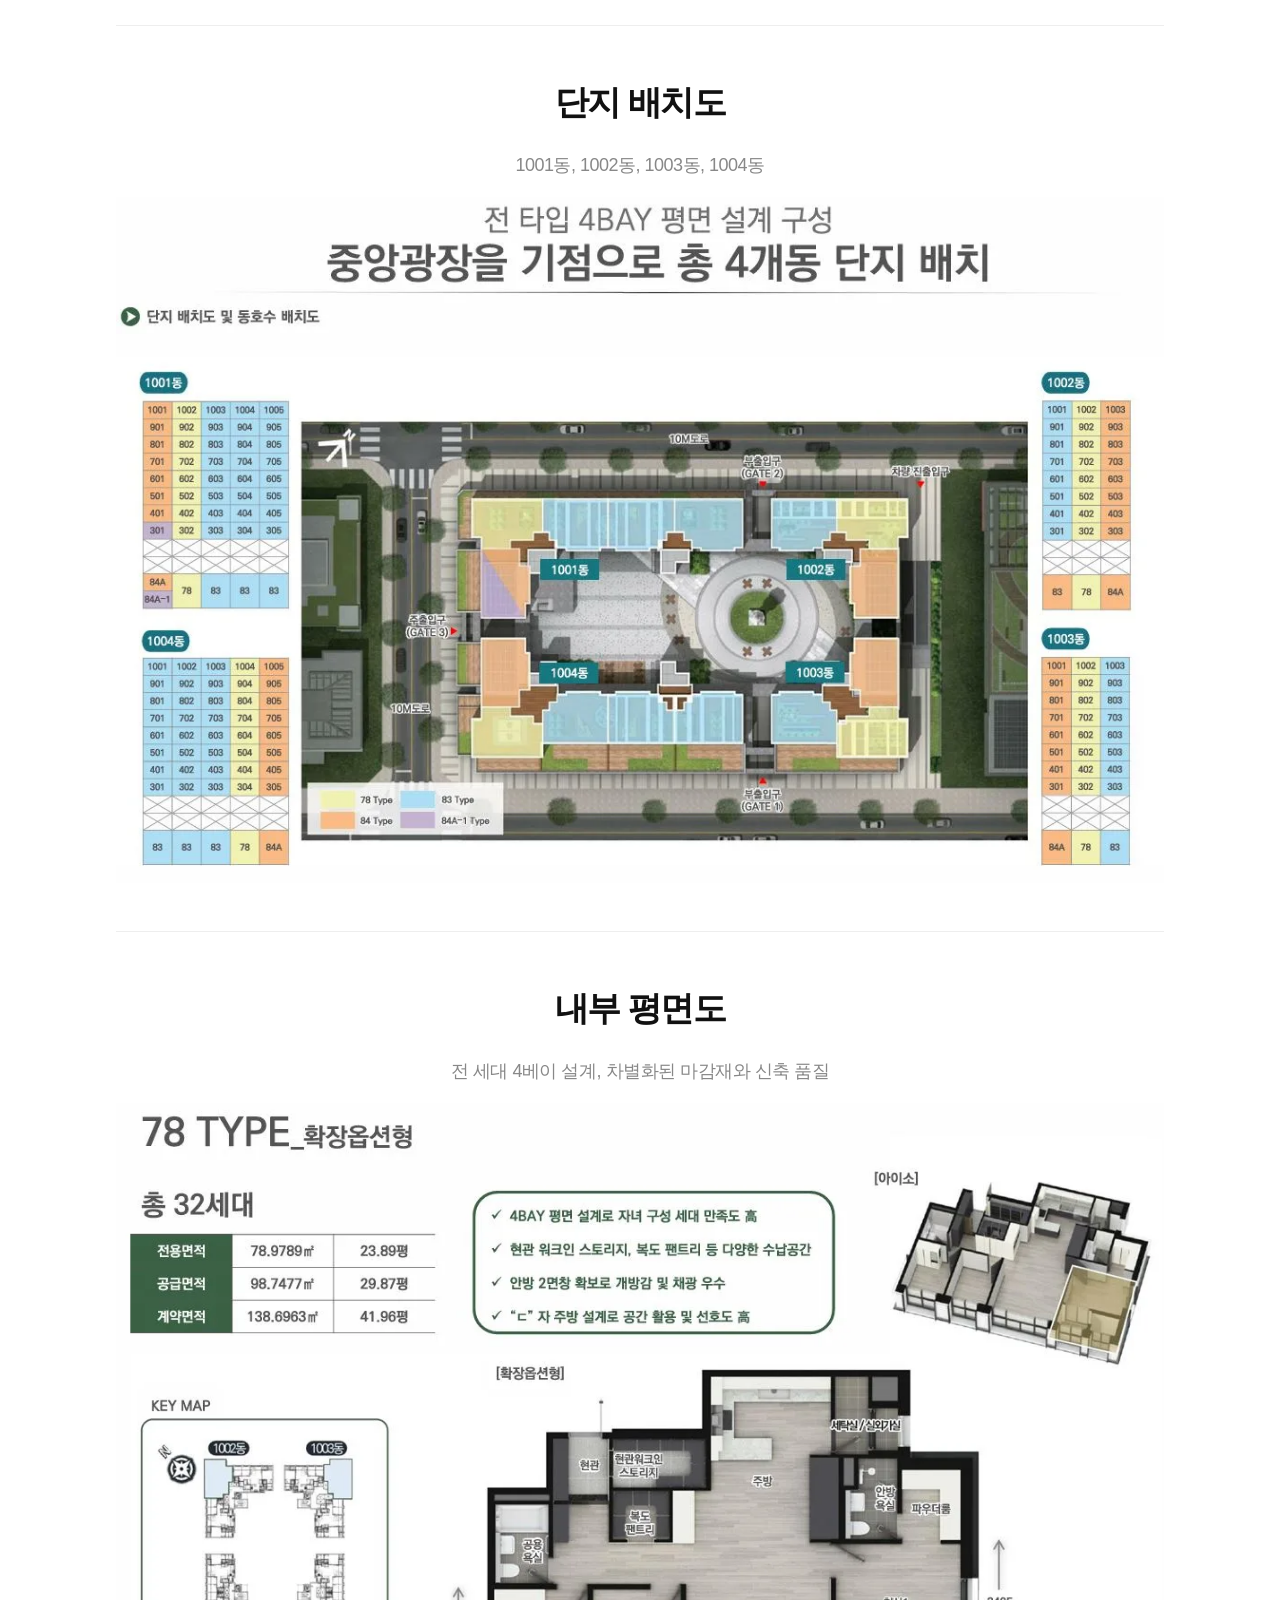
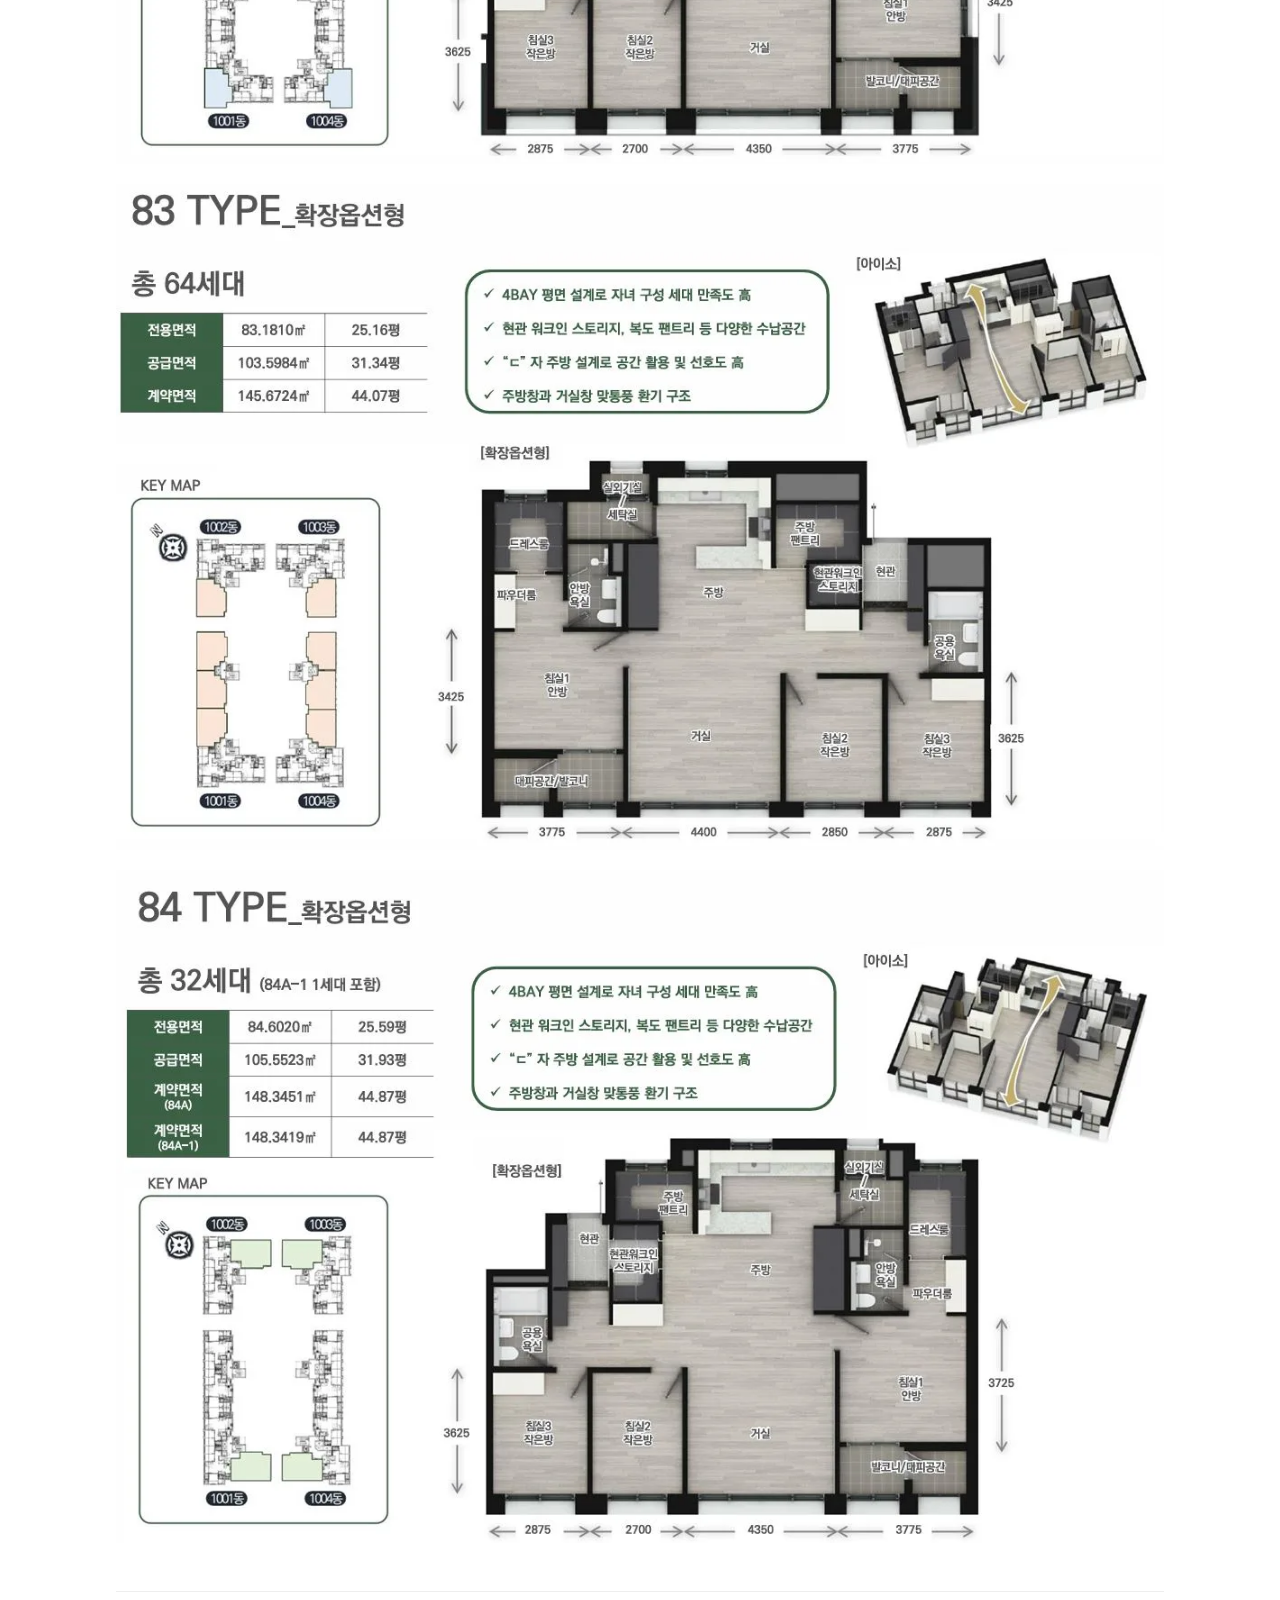
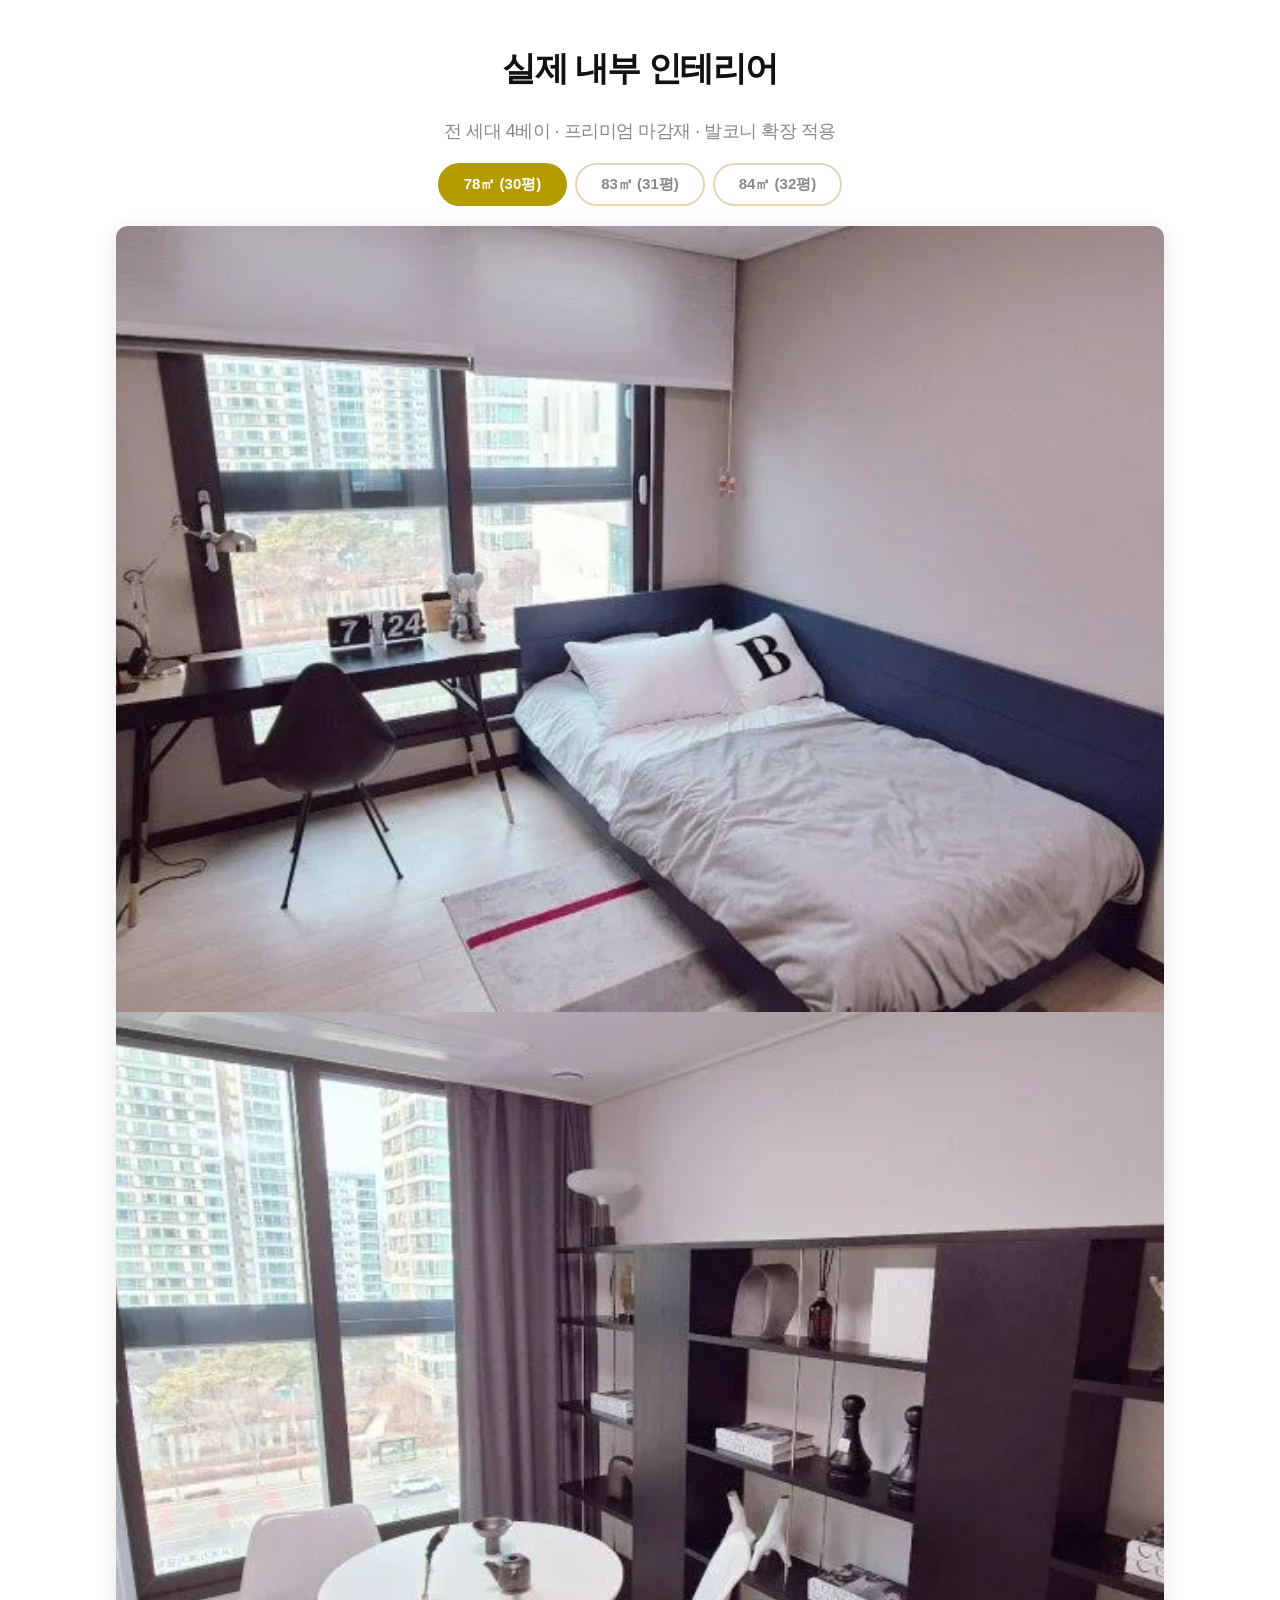
==== commit 7097322c: "feat: 방문예약 폼 히트AD 상세 전환 데이터 수집" ====
--- a/index.html
+++ b/index.html
@@ -1209,16 +1209,16 @@
   }
   // 히트AD 전환 픽셀 (conversion_logs 기록)
   try{
-    var p=new URLSearchParams(location.search);
-    var isNaverAd=!!(p.get('n_media')||p.get('n_ad_group')||(p.get('utm_source')==='naver'&&p.get('utm_medium')==='cpc'));
-    var kw=(window.__lpKeyword||p.get('n_query')||p.get('utm_term')||'');
-    var src=isNaverAd?'naver_ad':(window.__lpSource||'direct');
-    var pixelUrl='https://srlkttykxpbmrusbavzi.supabase.co/functions/v1/ct-pixel'
-      +'?id=viphome_reservation'
-      +'&keyword='+encodeURIComponent(kw)
-      +'&source='+encodeURIComponent(src)
-      +'&referrer='+encodeURIComponent(document.referrer||'');
-    new Image().src=pixelUrl;
+    var formEl=document.getElementById('form-'+id)||document.querySelector('form[data-form="'+id+'"]')||document.forms[0];
+    var nameVal=formEl?(formEl.querySelector('[name="entry.1019098426"]')||{}).value||'':'';
+    var phoneVal=formEl?(formEl.querySelector('[name="entry.929183790"]')||{}).value||'':'';
+    var phoneLast4=phoneVal.replace(/[^0-9]/g,'').slice(-4);
+    var up={};new URLSearchParams(location.search).forEach(function(v,k){up[k]=v});
+    var kw=up.n_query||up.utm_term||window.__lpKeyword||'';
+    fetch('https://srlkttykxpbmrusbavzi.supabase.co/functions/v1/ct-pixel',{
+      method:'POST',headers:{'Content-Type':'application/json'},
+      body:JSON.stringify({type:'form_submit',conversion_id:'viphome_reservation',value:1,page:'viphome',name:nameVal,phone_last4:phoneLast4,keyword:kw,source:window.__lpSource||'direct',referrer:document.referrer||'',url_params:up,landing_url:location.href})
+    }).catch(function(){});
   }catch(e){}
   submitted=true;return true;
 }
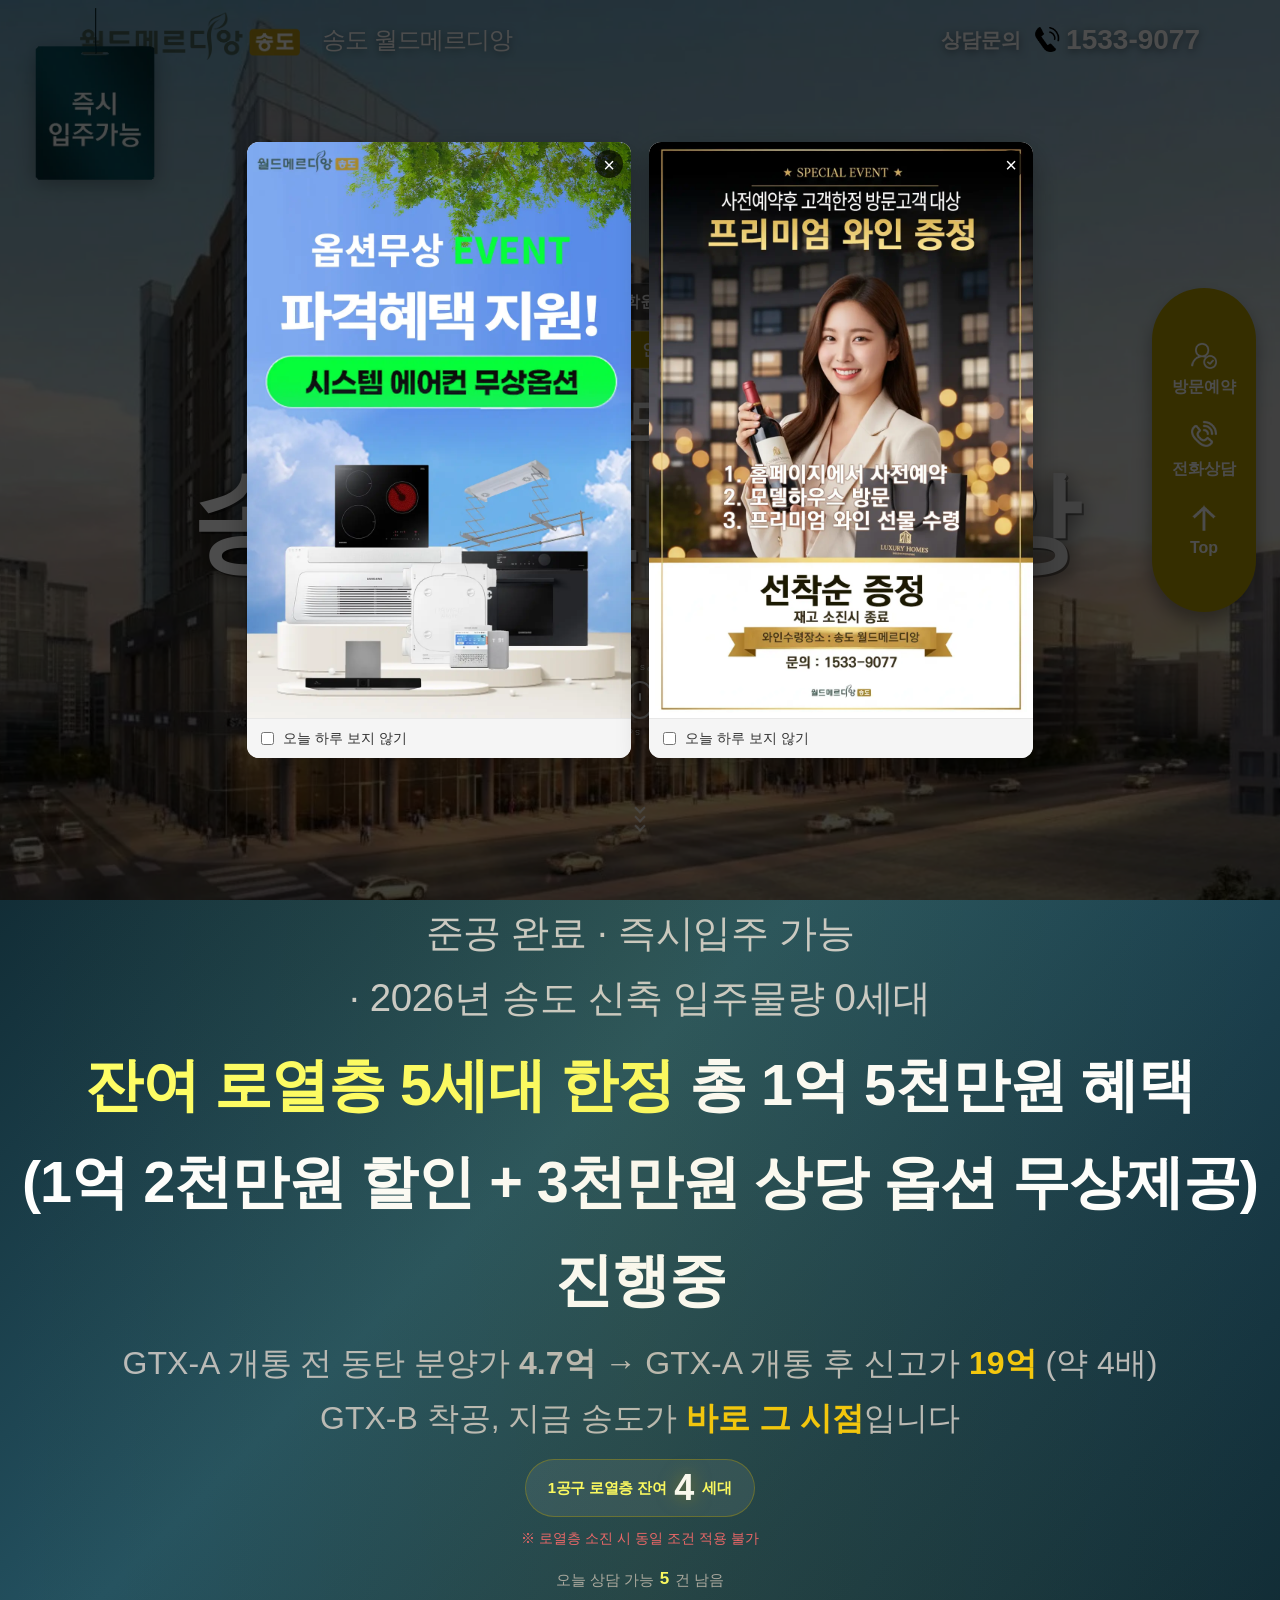
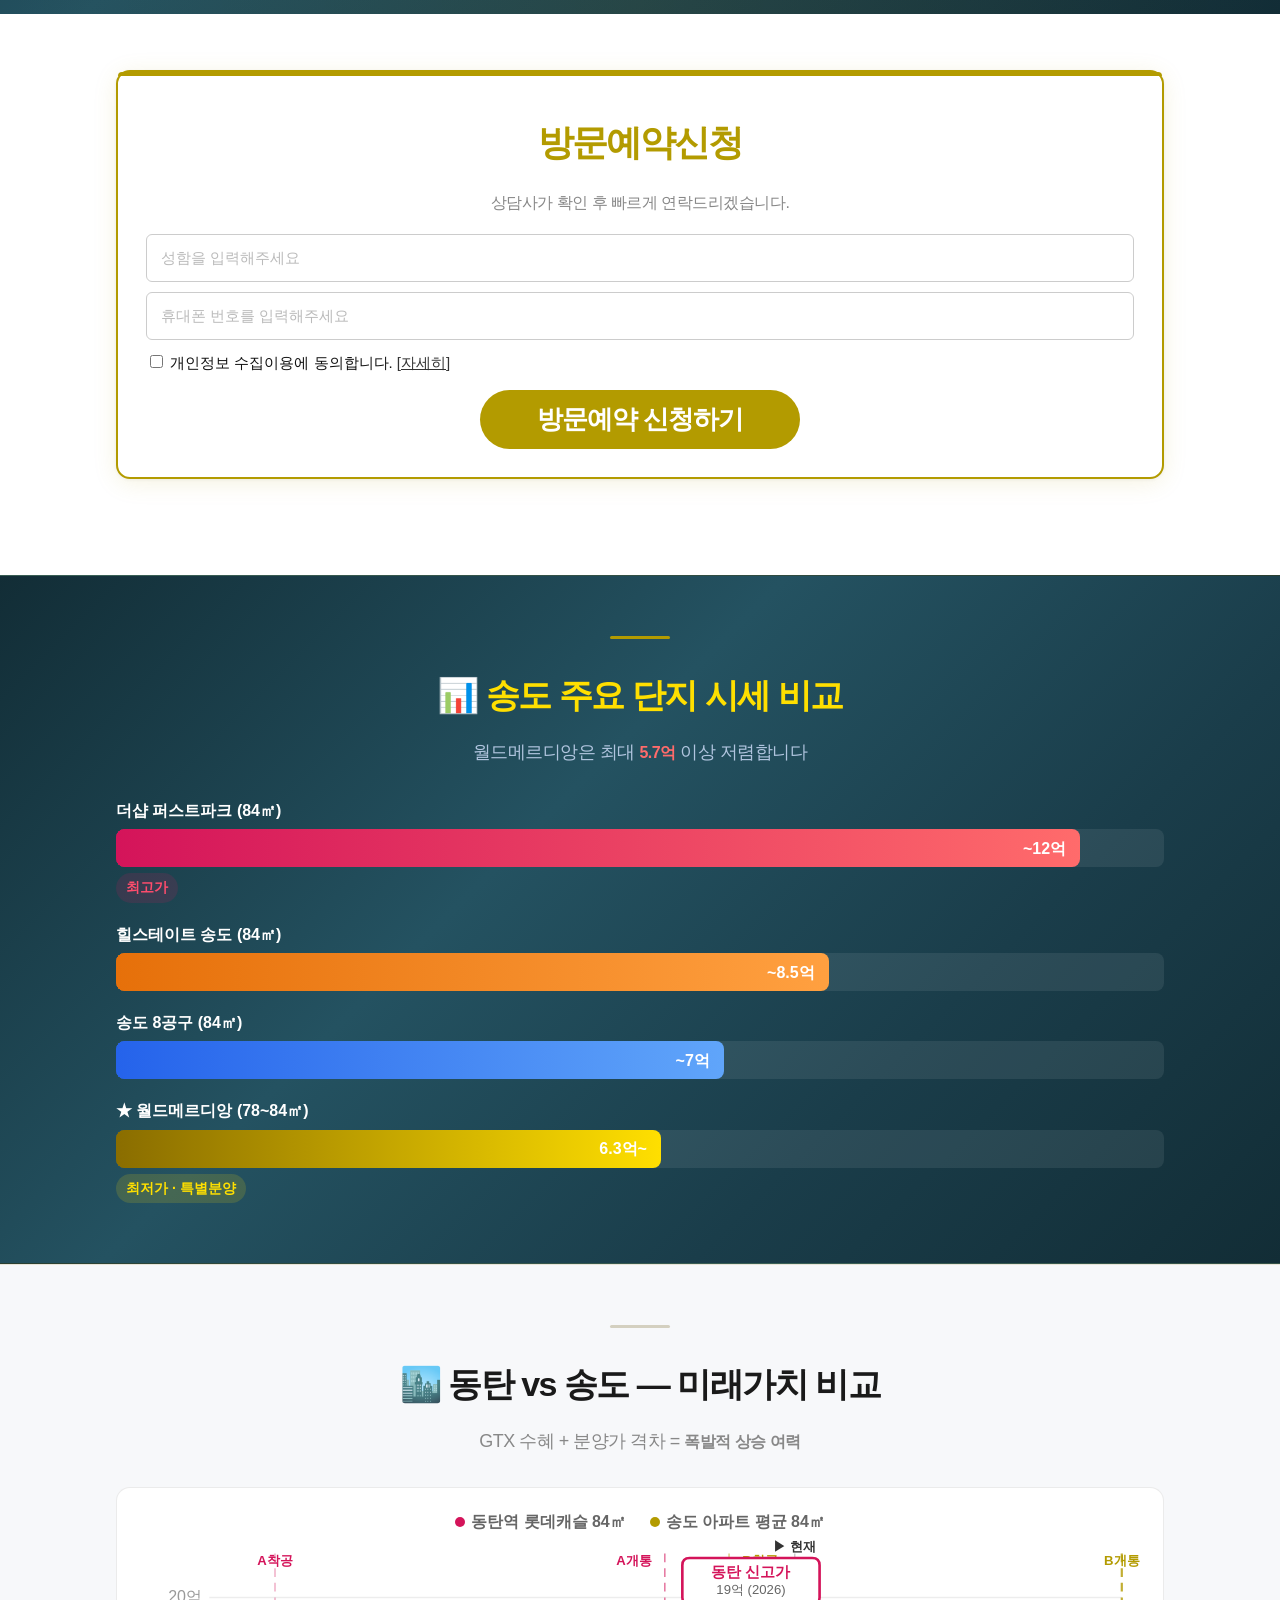
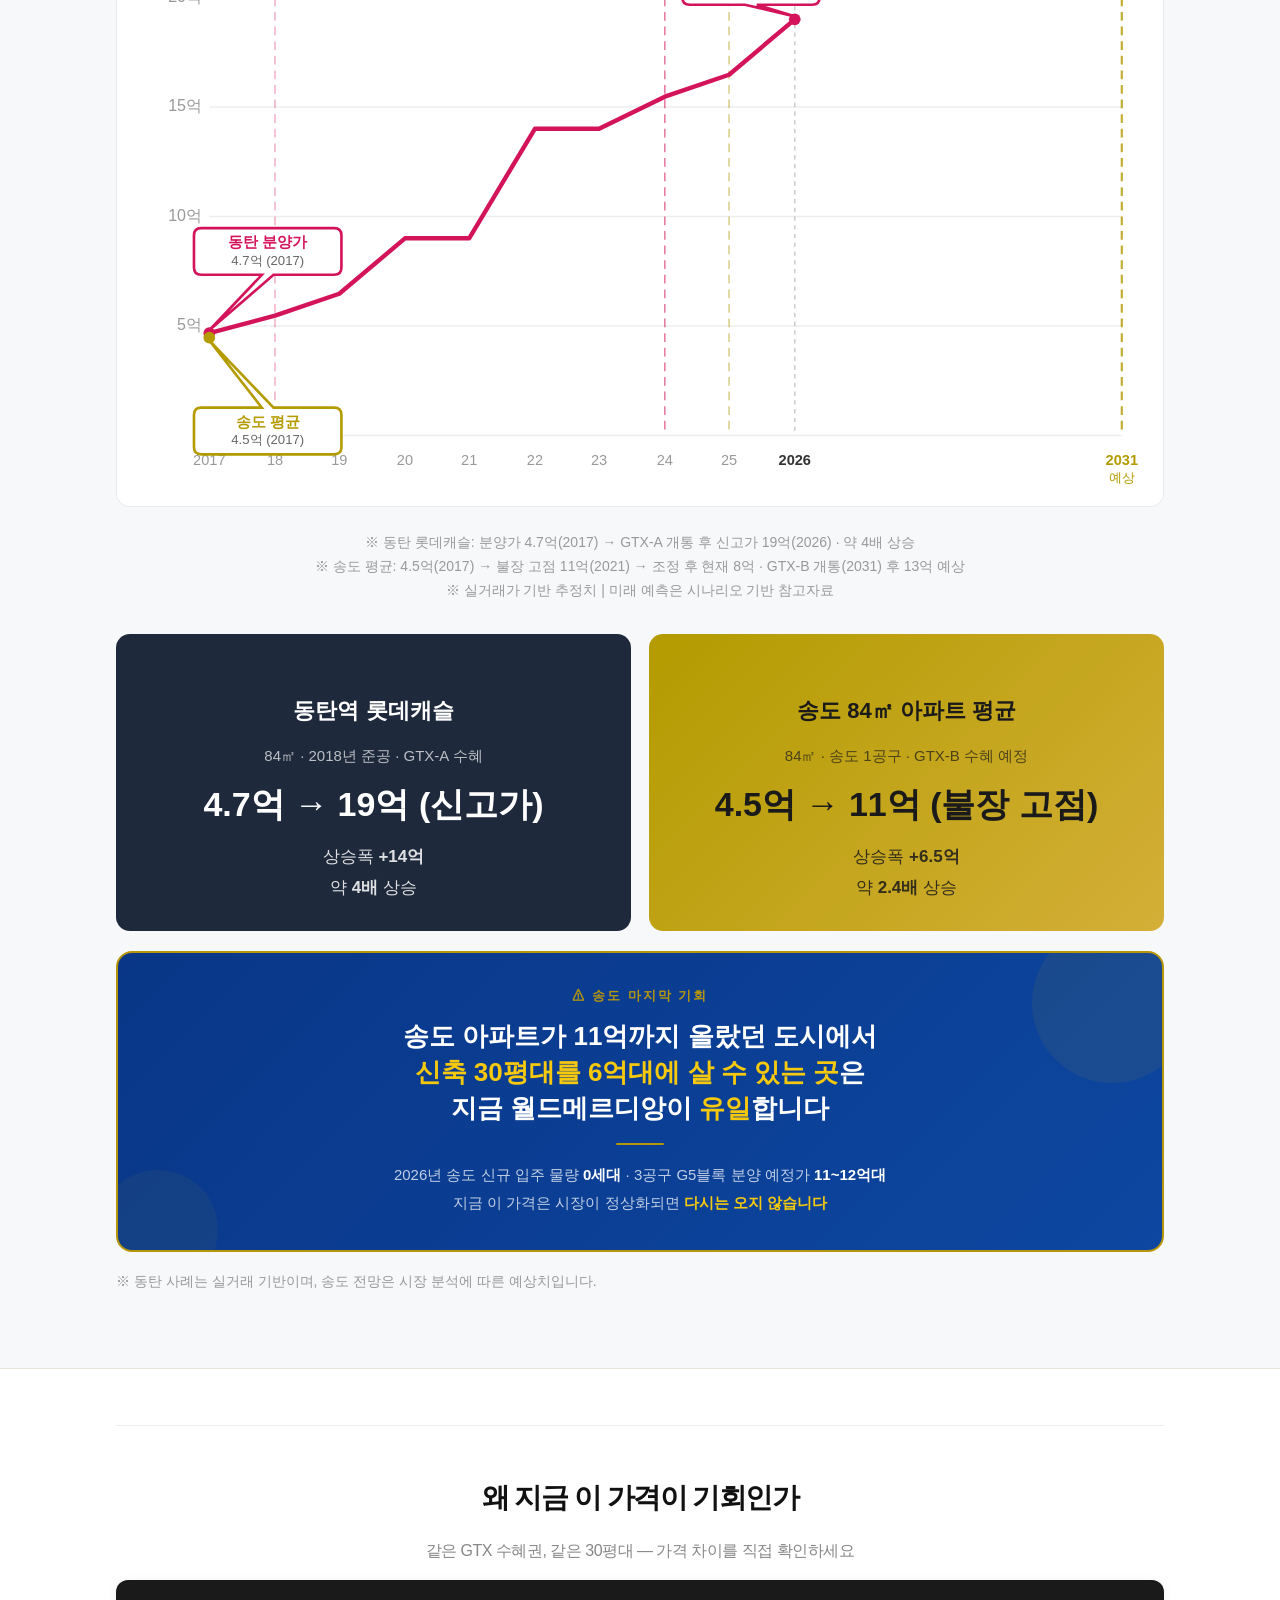
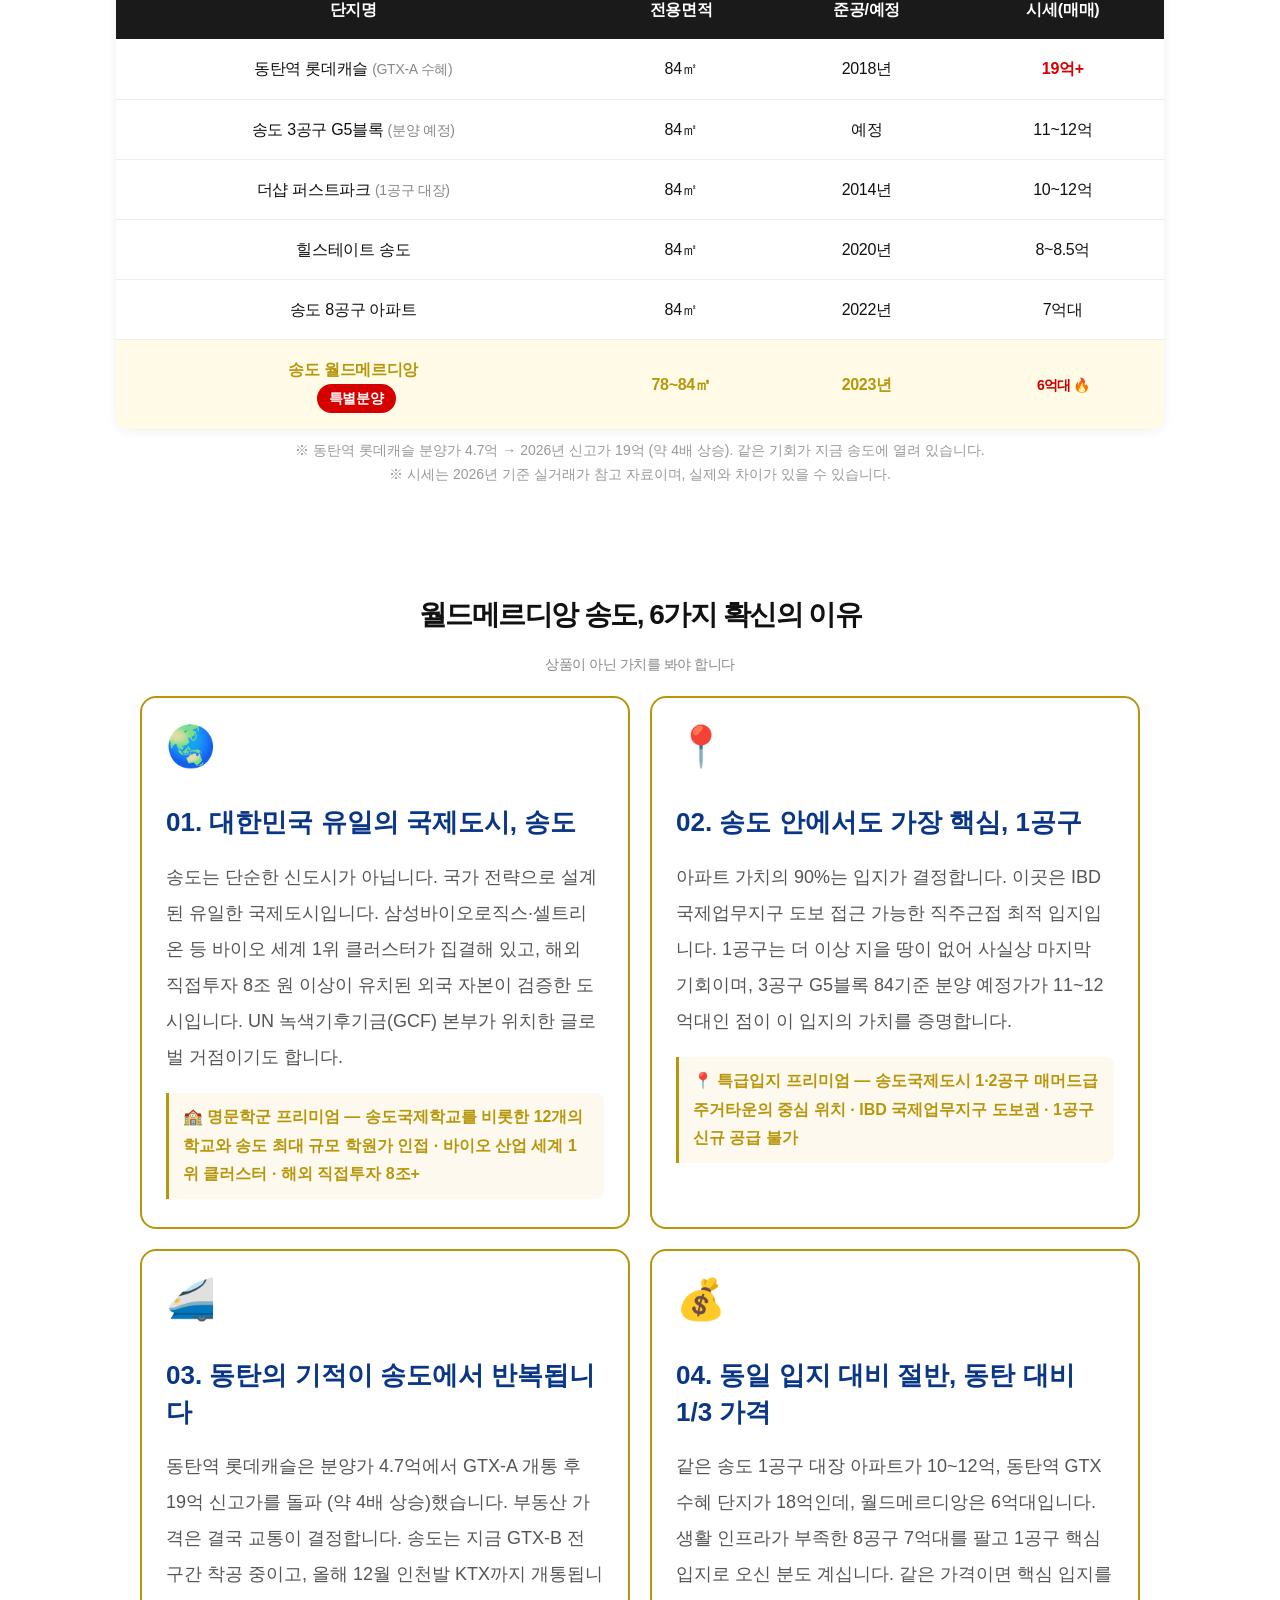
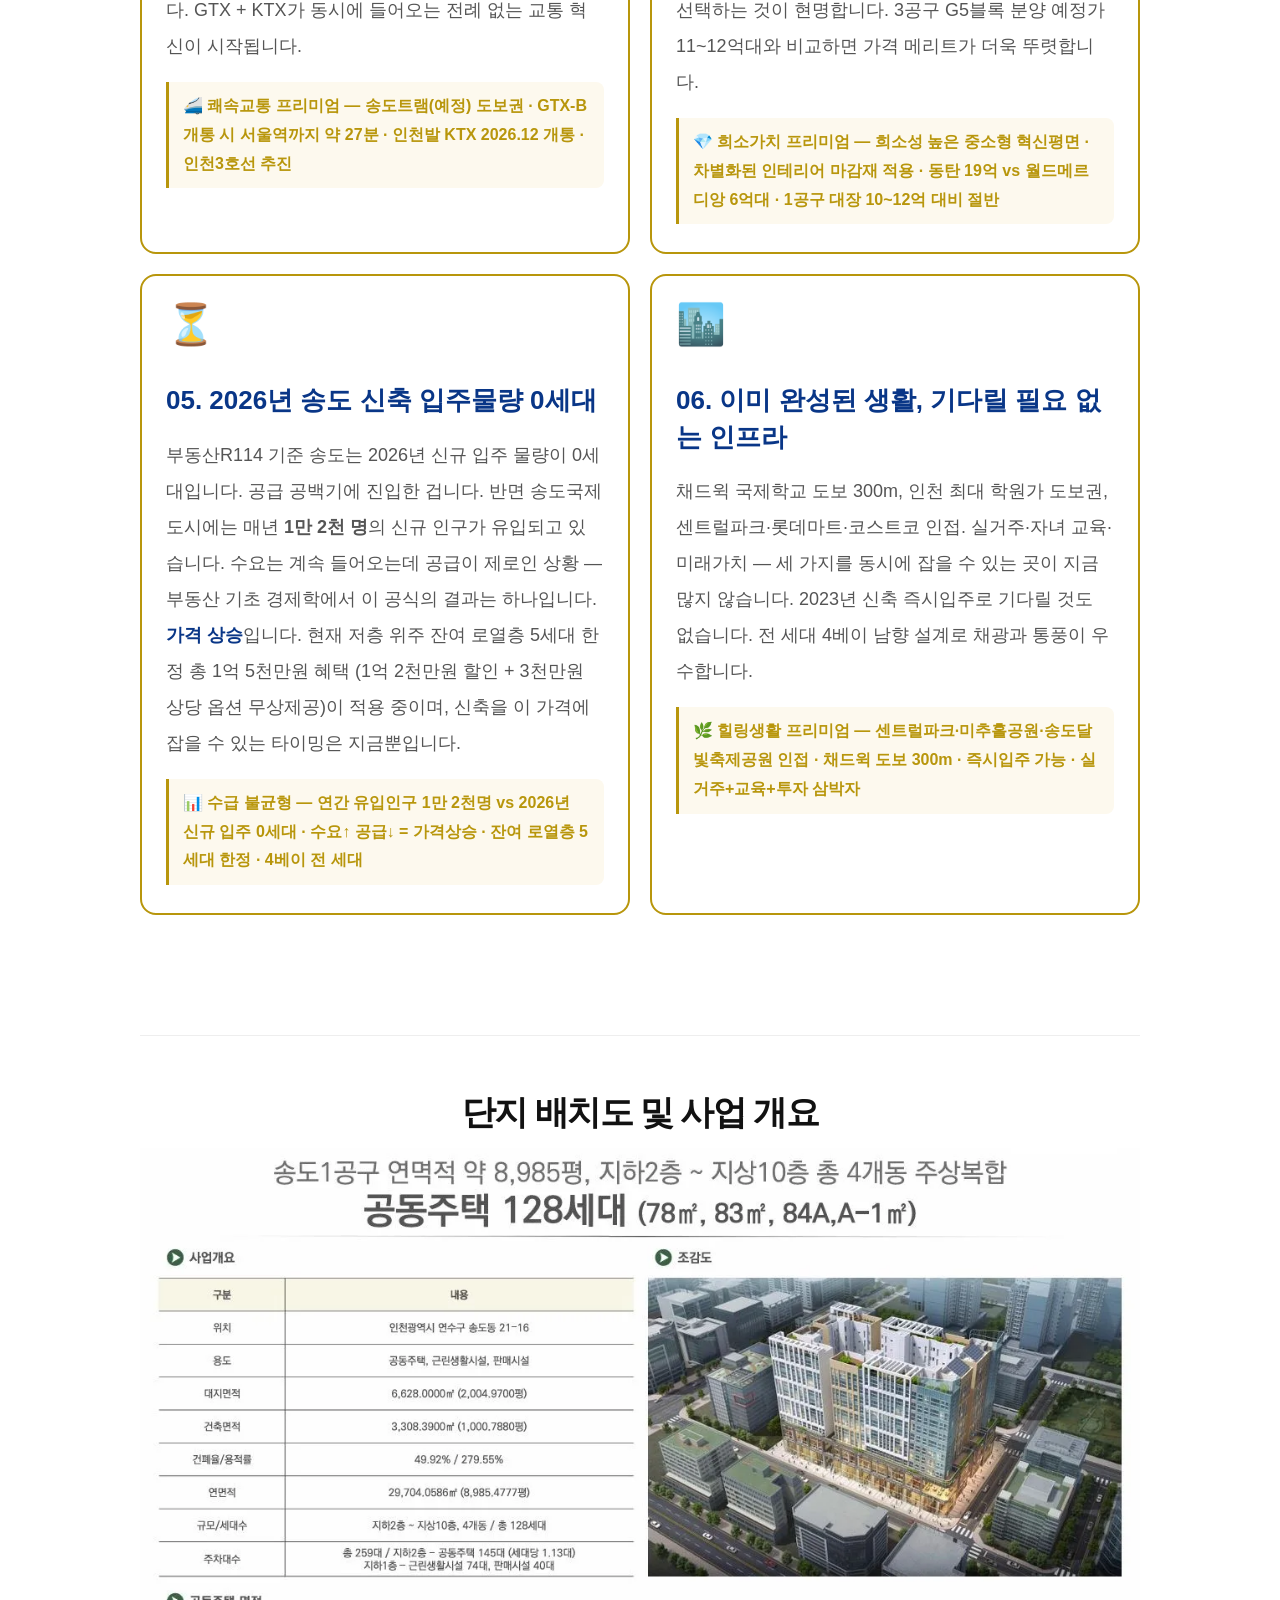
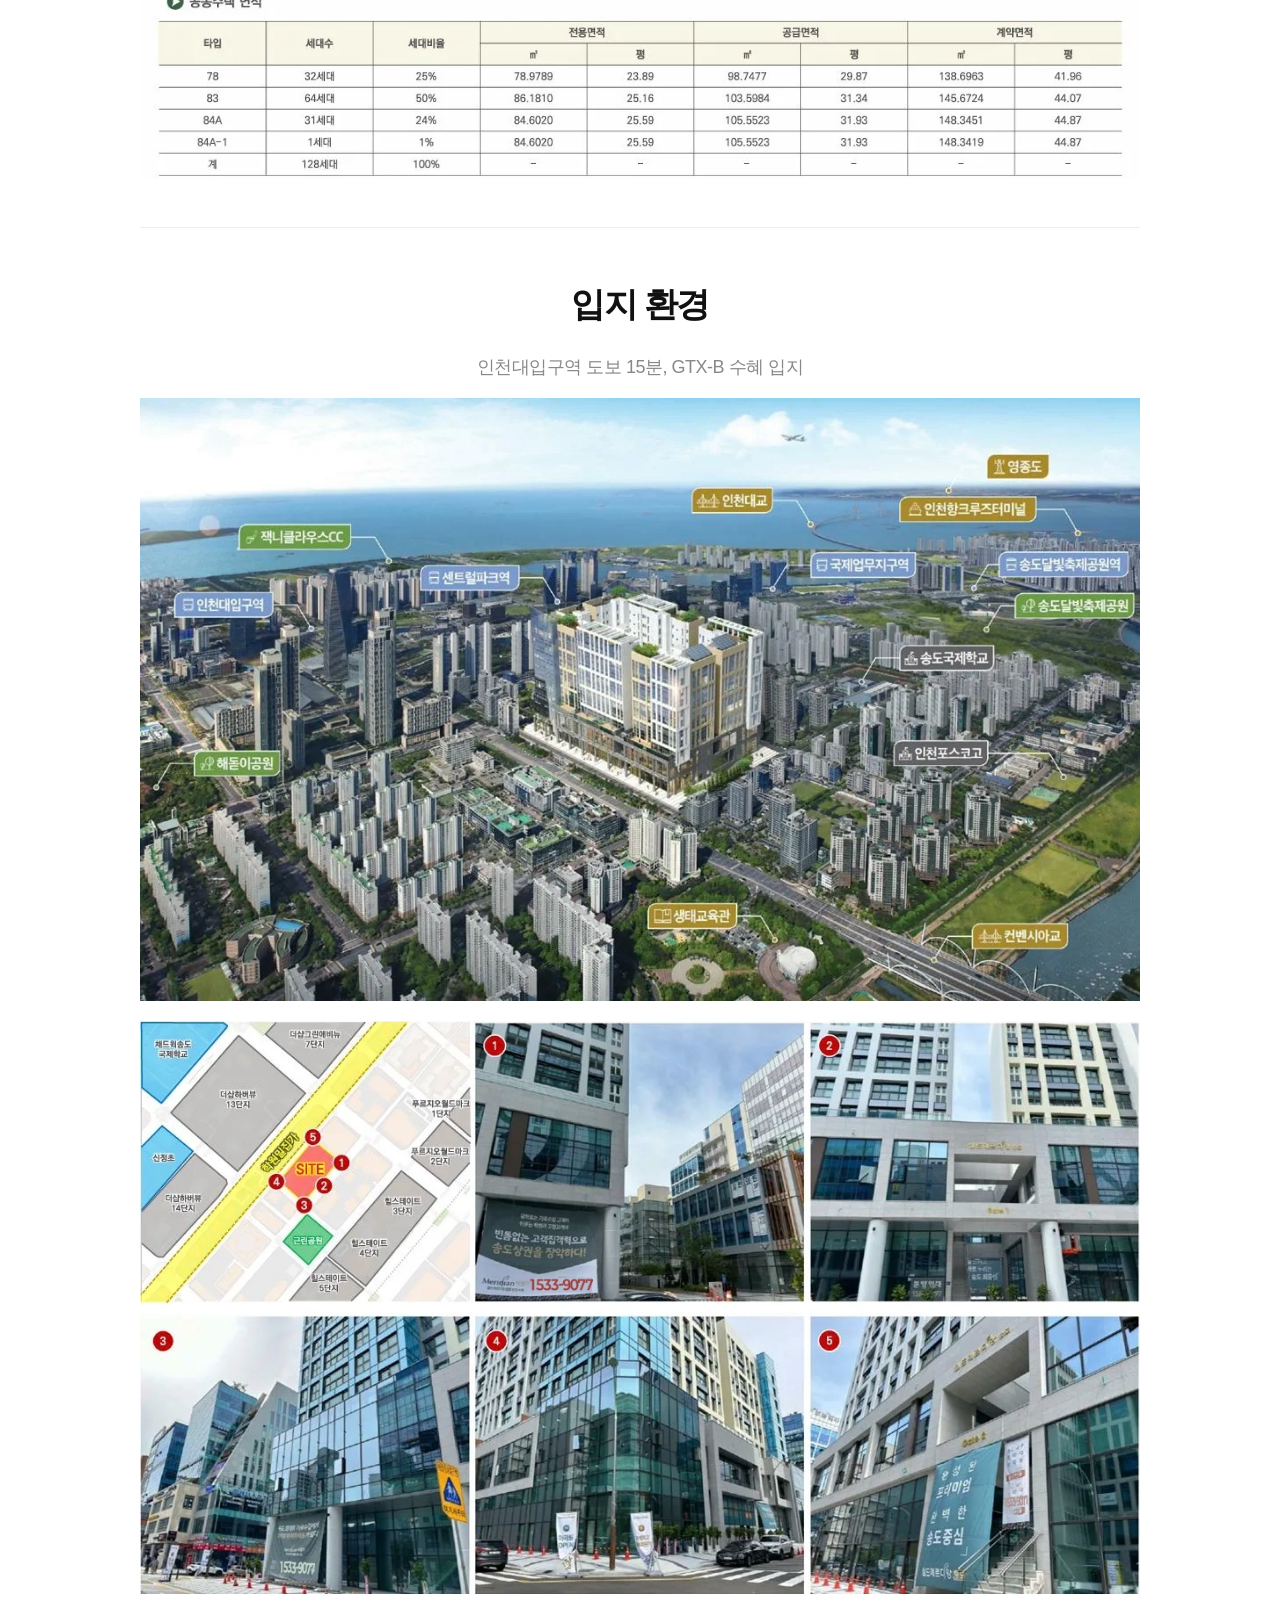
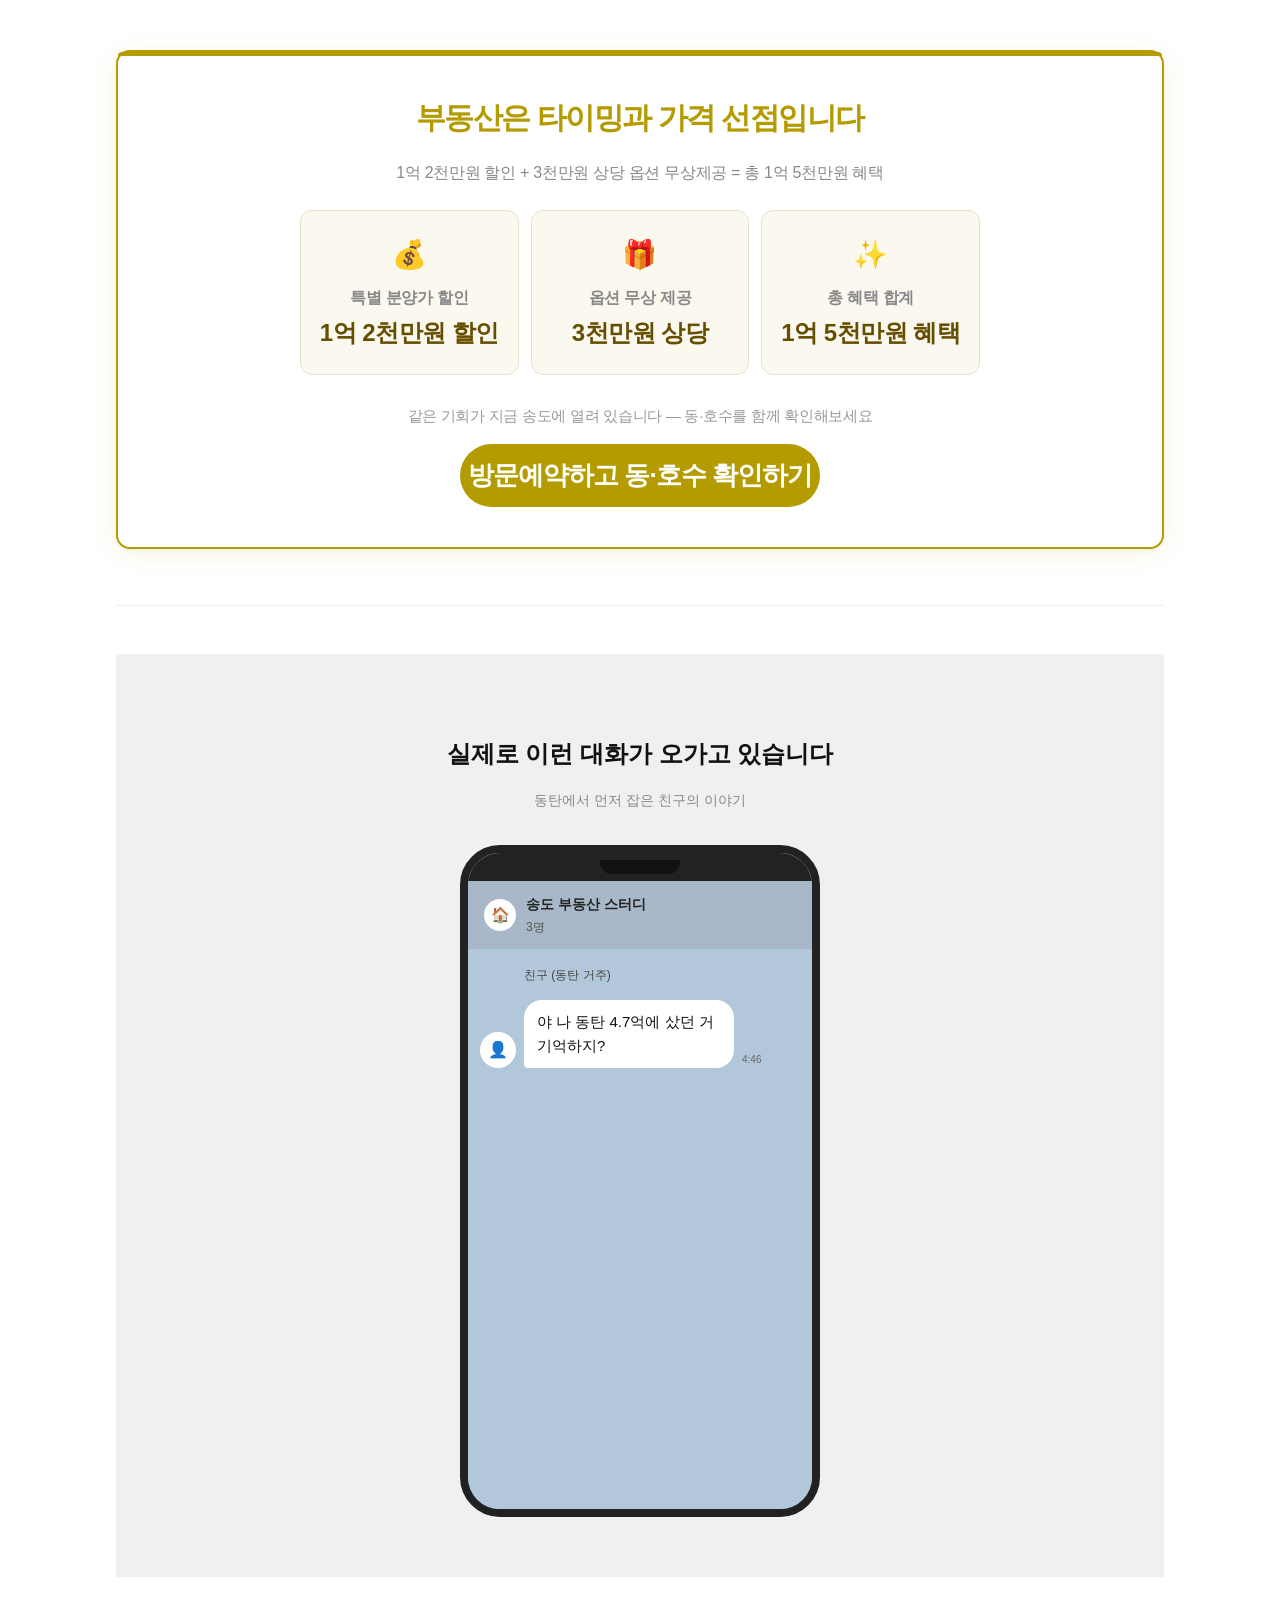
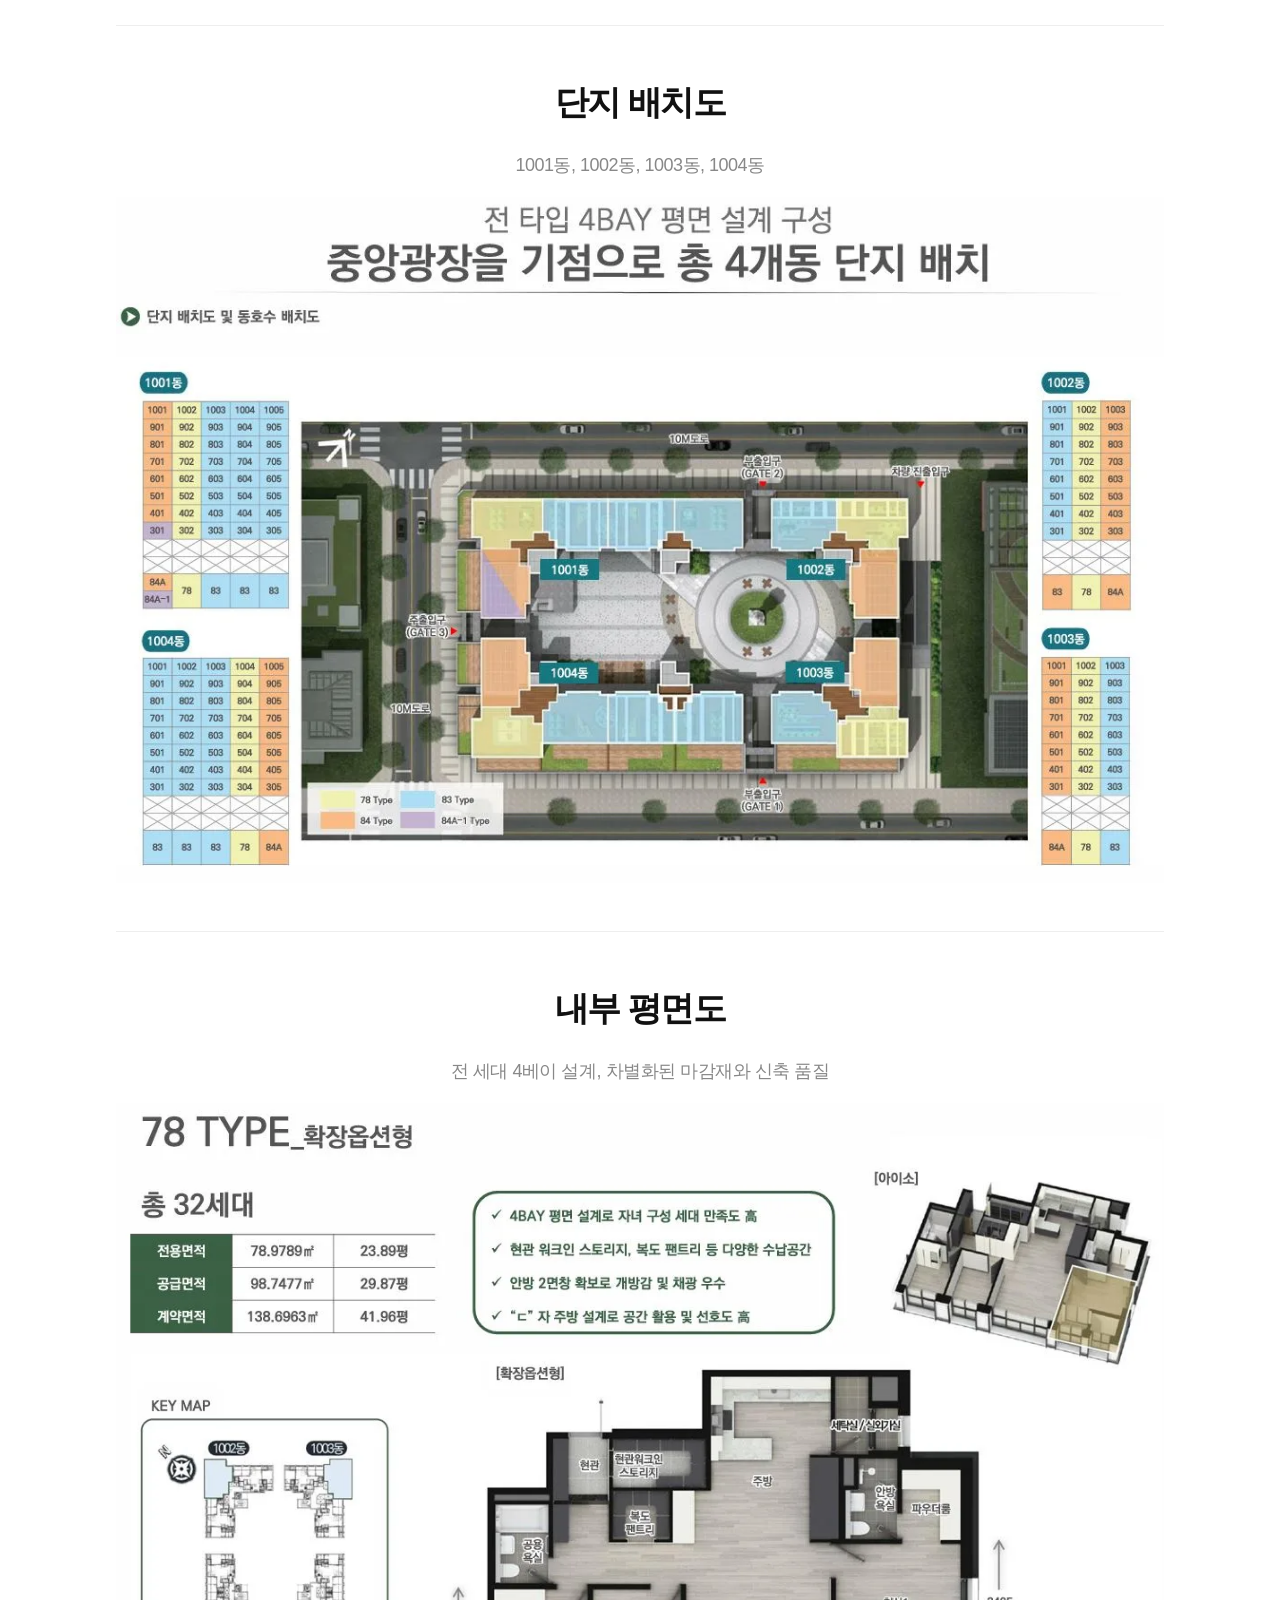
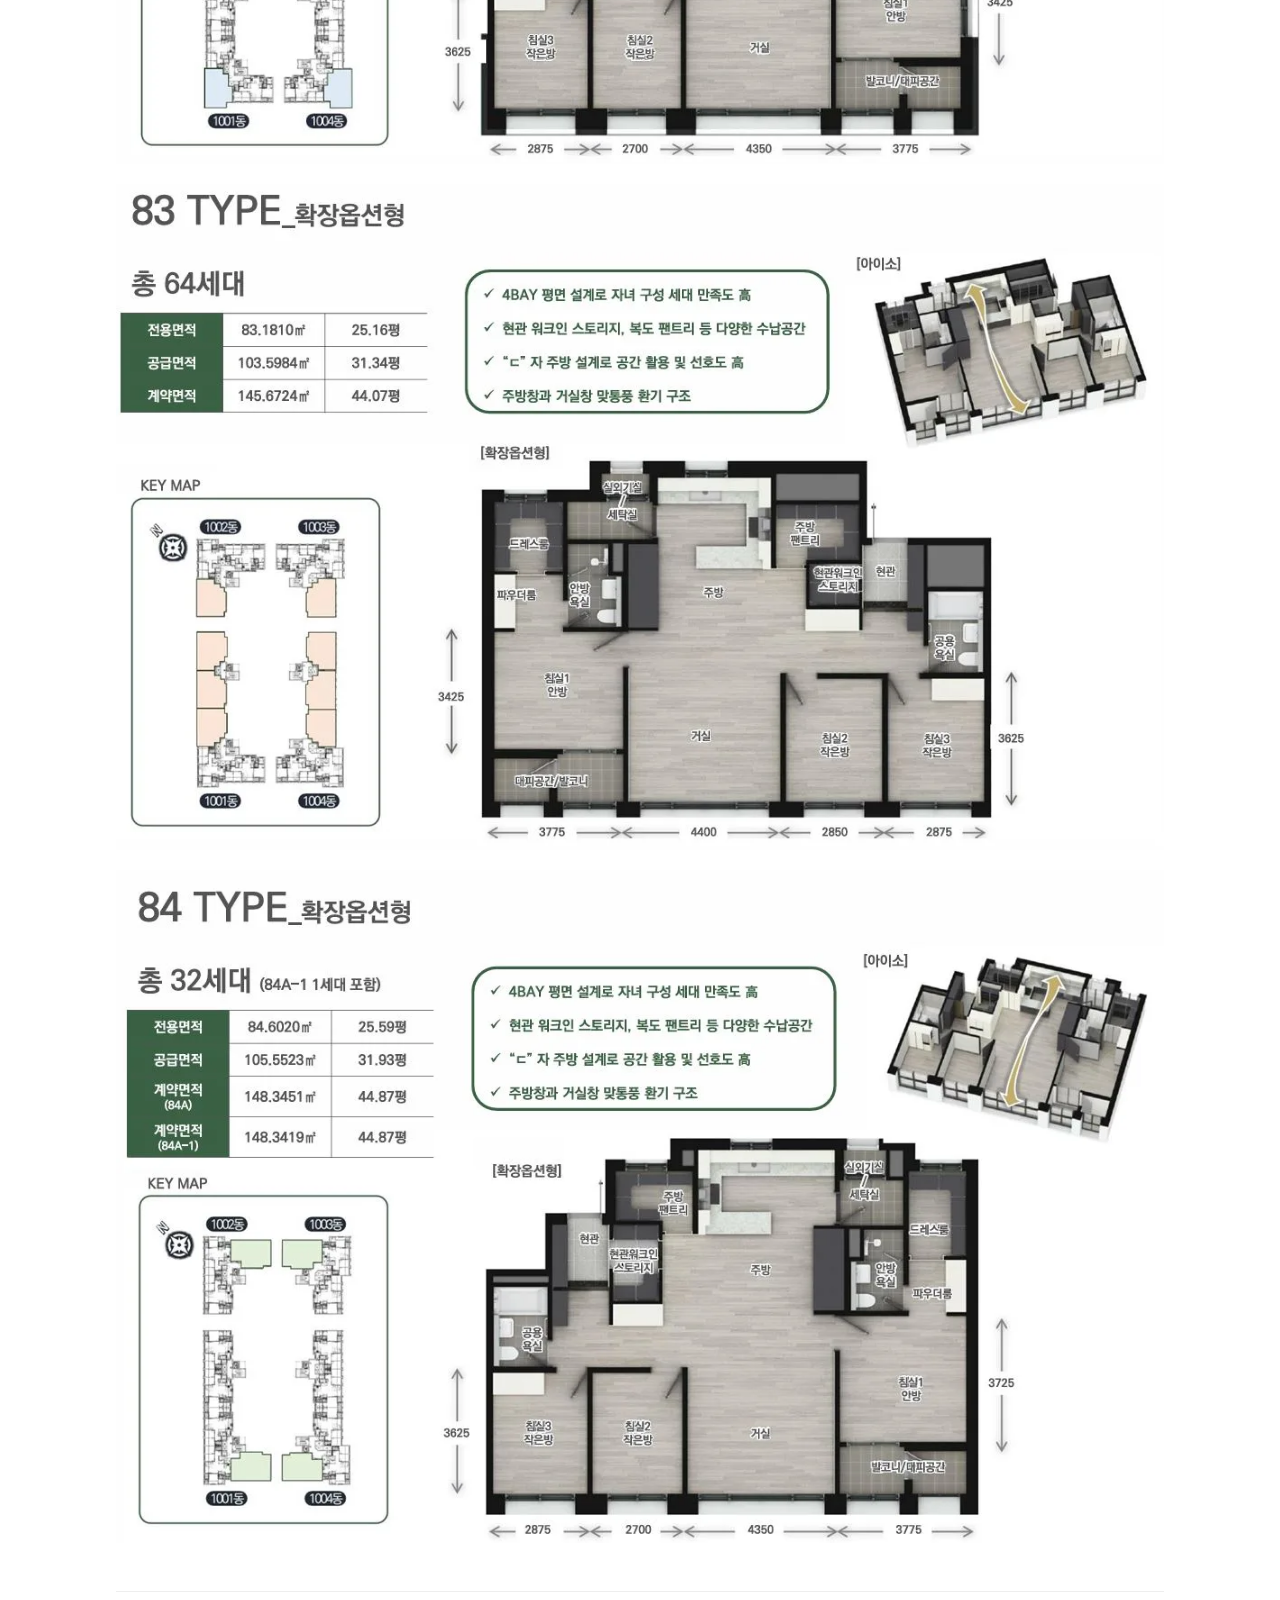
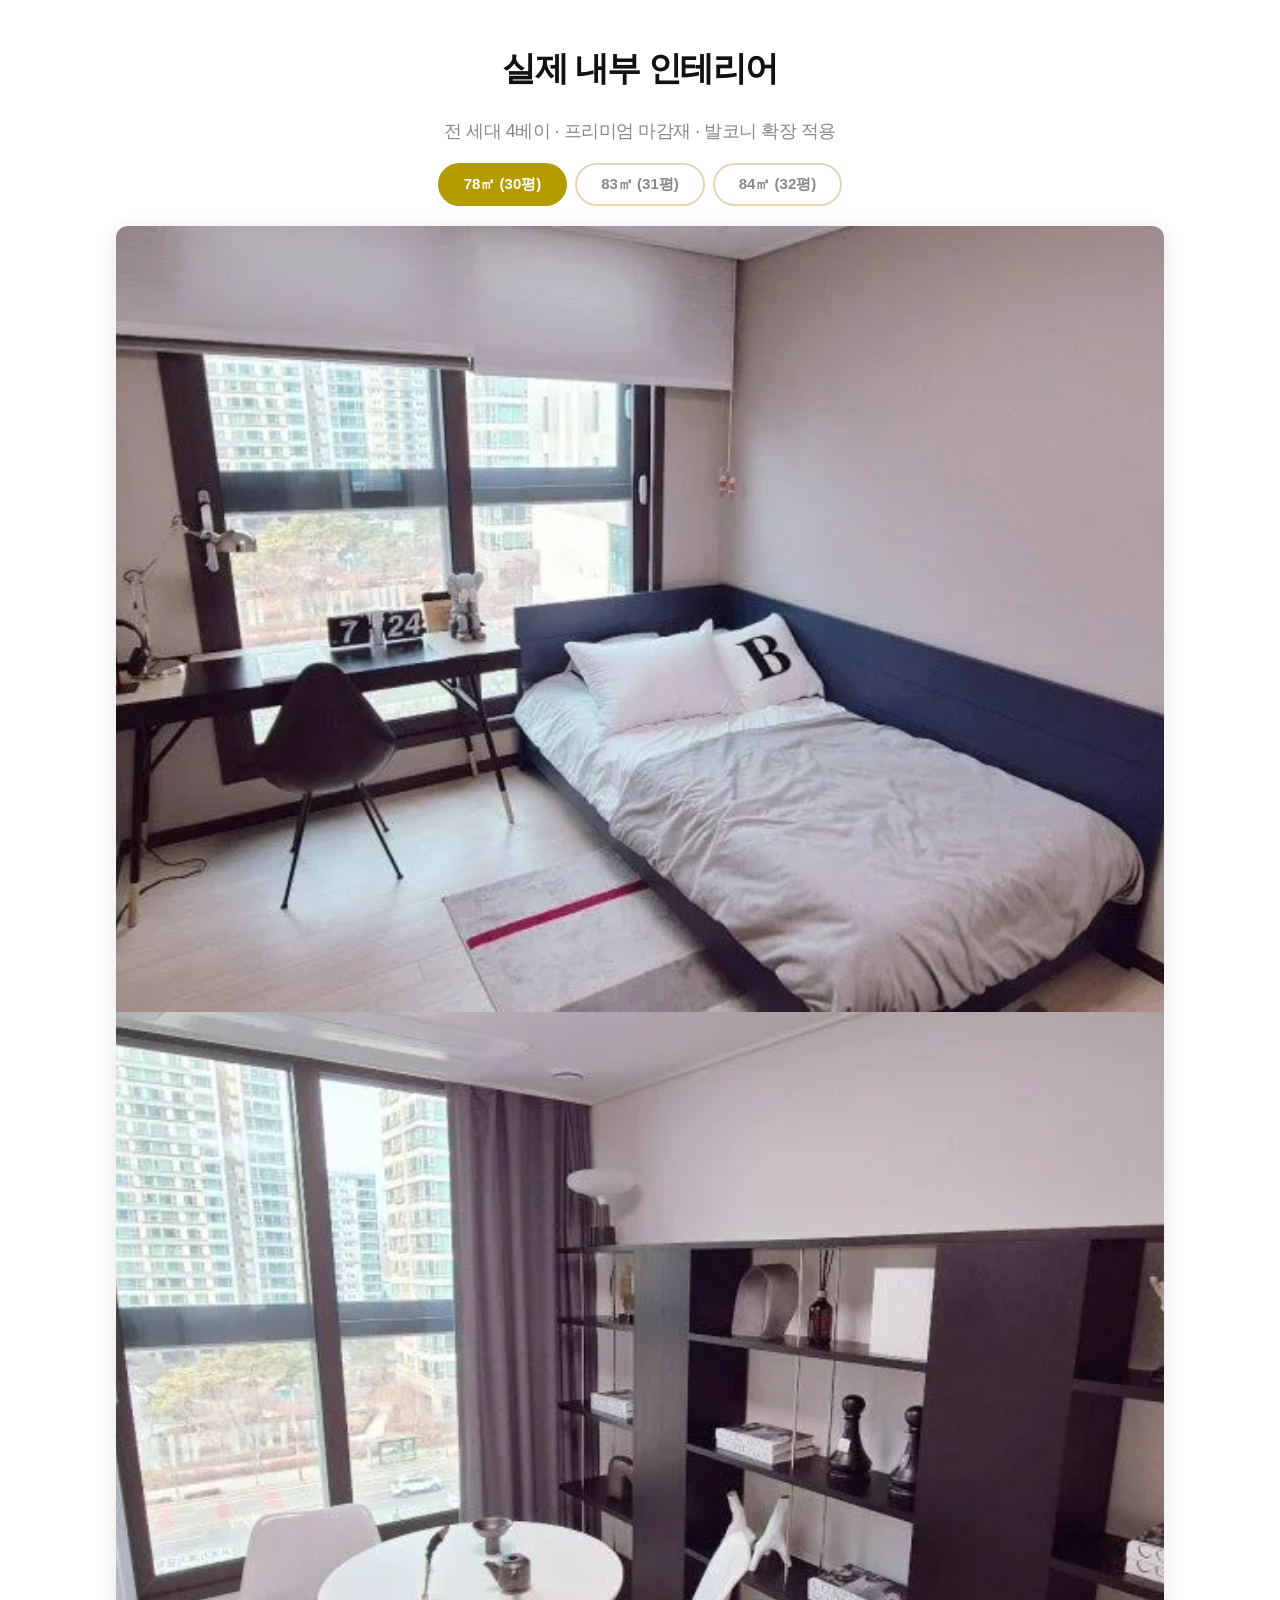
==== commit a230224b: "feat: AdConcent 부정클릭 수집 픽셀 설치" ====
--- a/index.html
+++ b/index.html
@@ -1,7 +1,26 @@
 <!DOCTYPE html>
 <html lang="ko">
 <head>
-  
+
+  <!-- AdConcent 부정클릭 수집 픽셀 -->
+  <script>
+  (function(){
+    var p=new URLSearchParams(location.search);
+    fetch('https://adconcent-worker.noble-kclee.workers.dev/collect',{
+      method:'POST',
+      headers:{'Content-Type':'application/json'},
+      body:JSON.stringify({
+        site_id:'hitbunyang',
+        keyword:p.get('nk')||p.get('keyword')||'',
+        device:/Mobi|Android/i.test(navigator.userAgent)?'mobile':'pc',
+        referrer:document.referrer,
+        landing_url:location.href
+      }),
+      keepalive:true
+    });
+  })();
+  </script>
+
   <!-- Google tag (gtag.js) -->
 <script async src="https://www.googletagmanager.com/gtag/js?id=AW-11324266200"></script>
 <script>
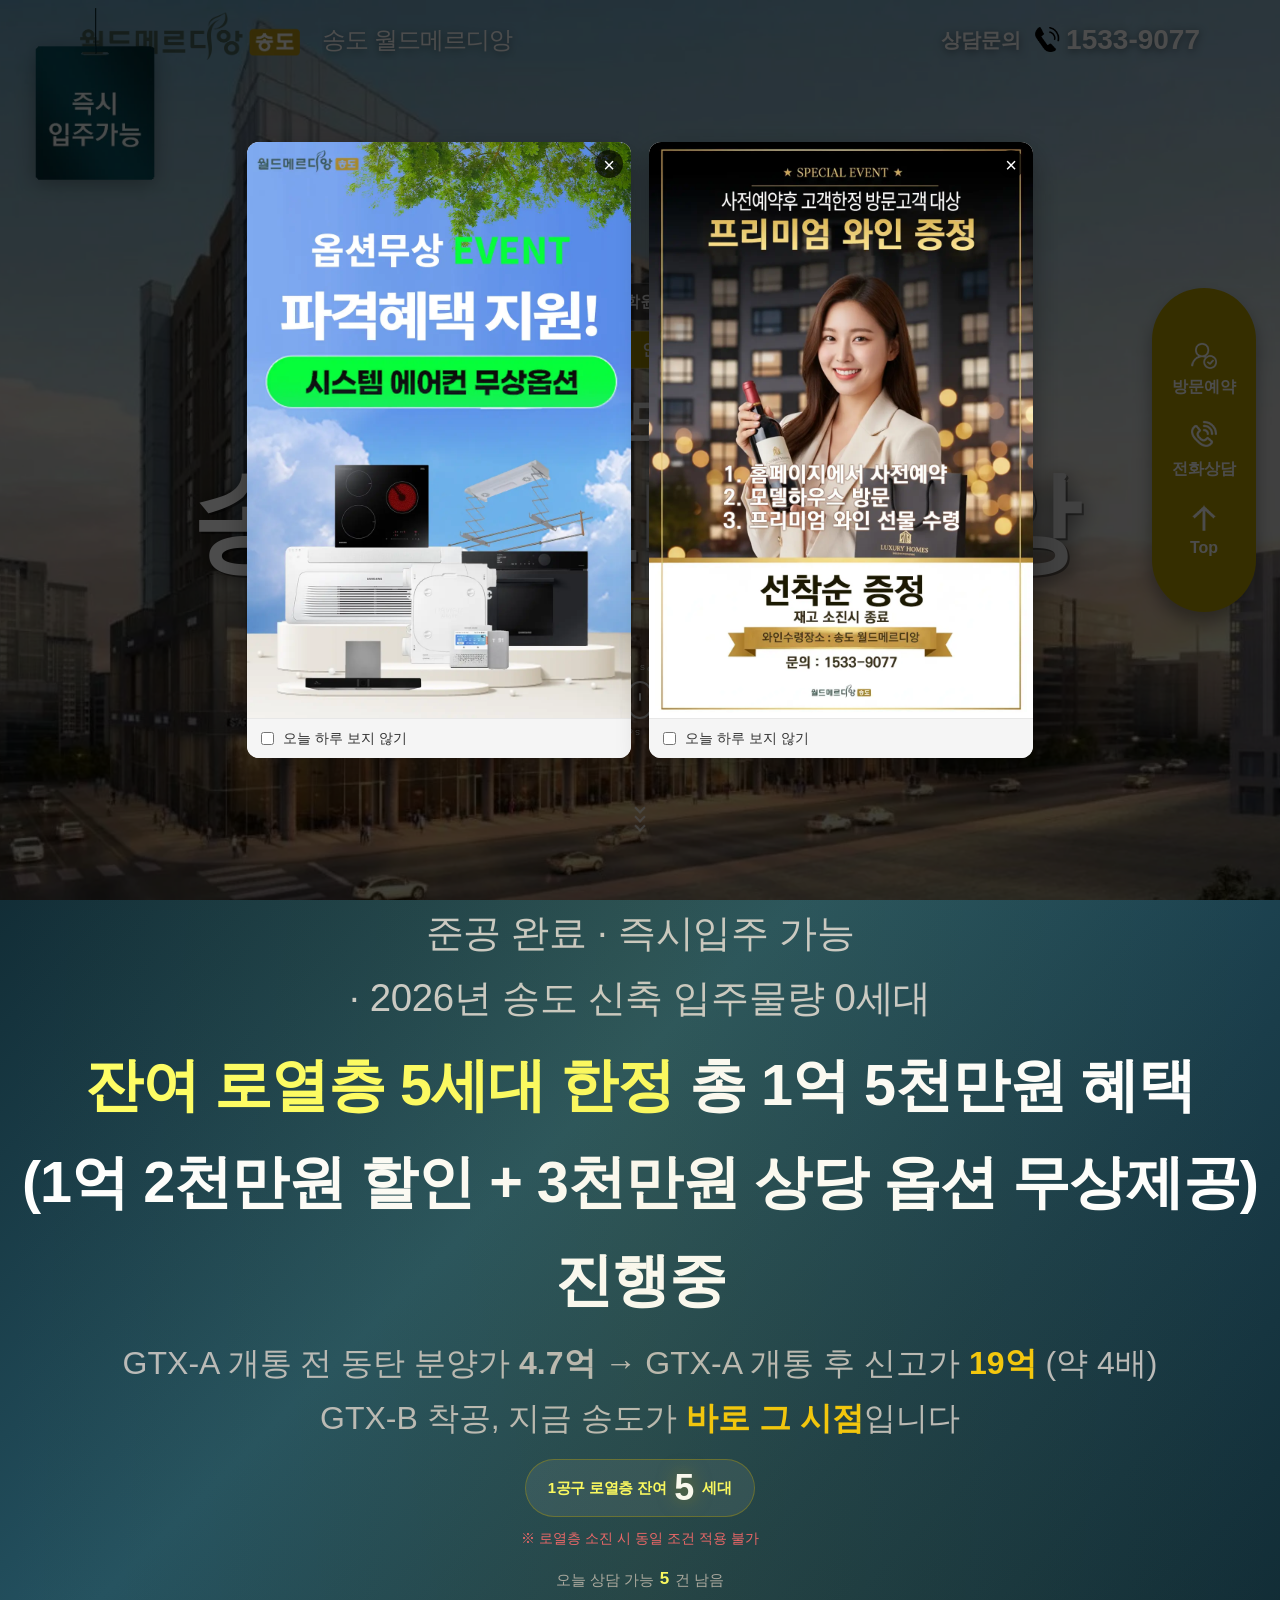
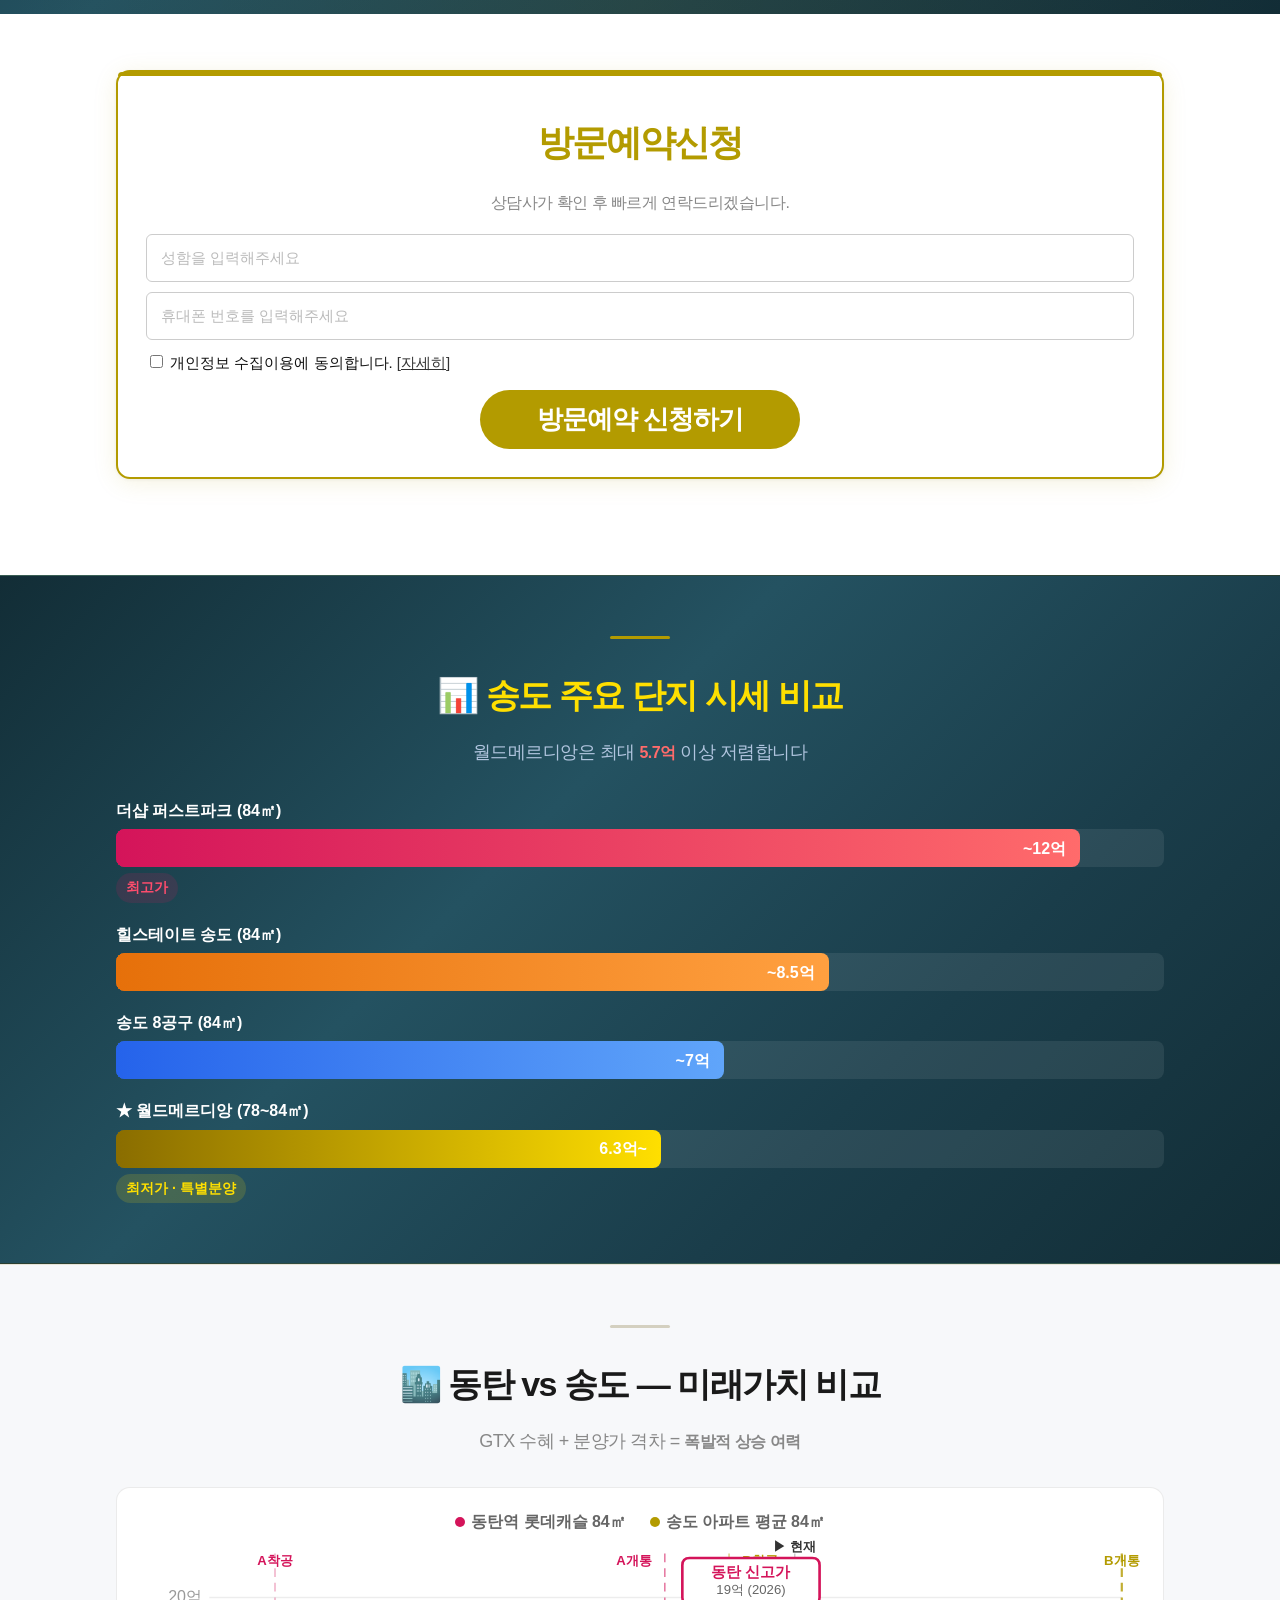
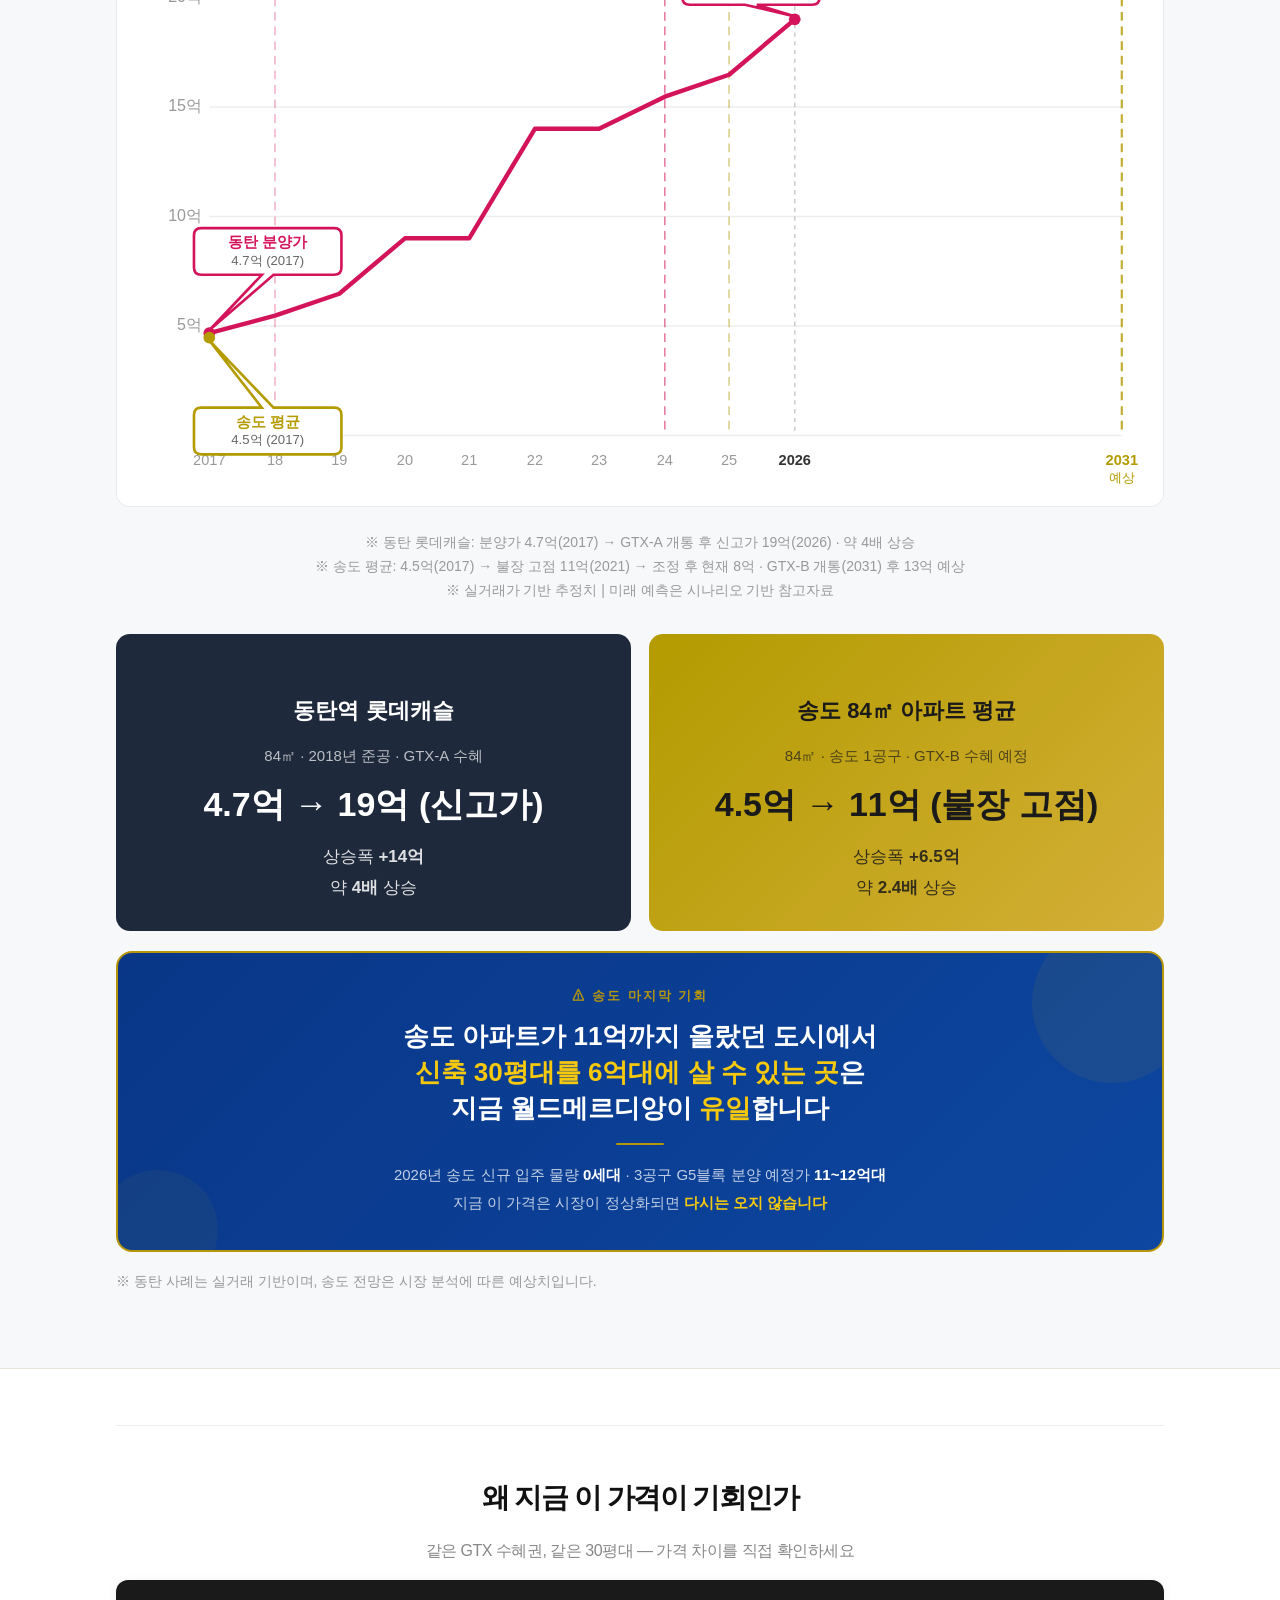
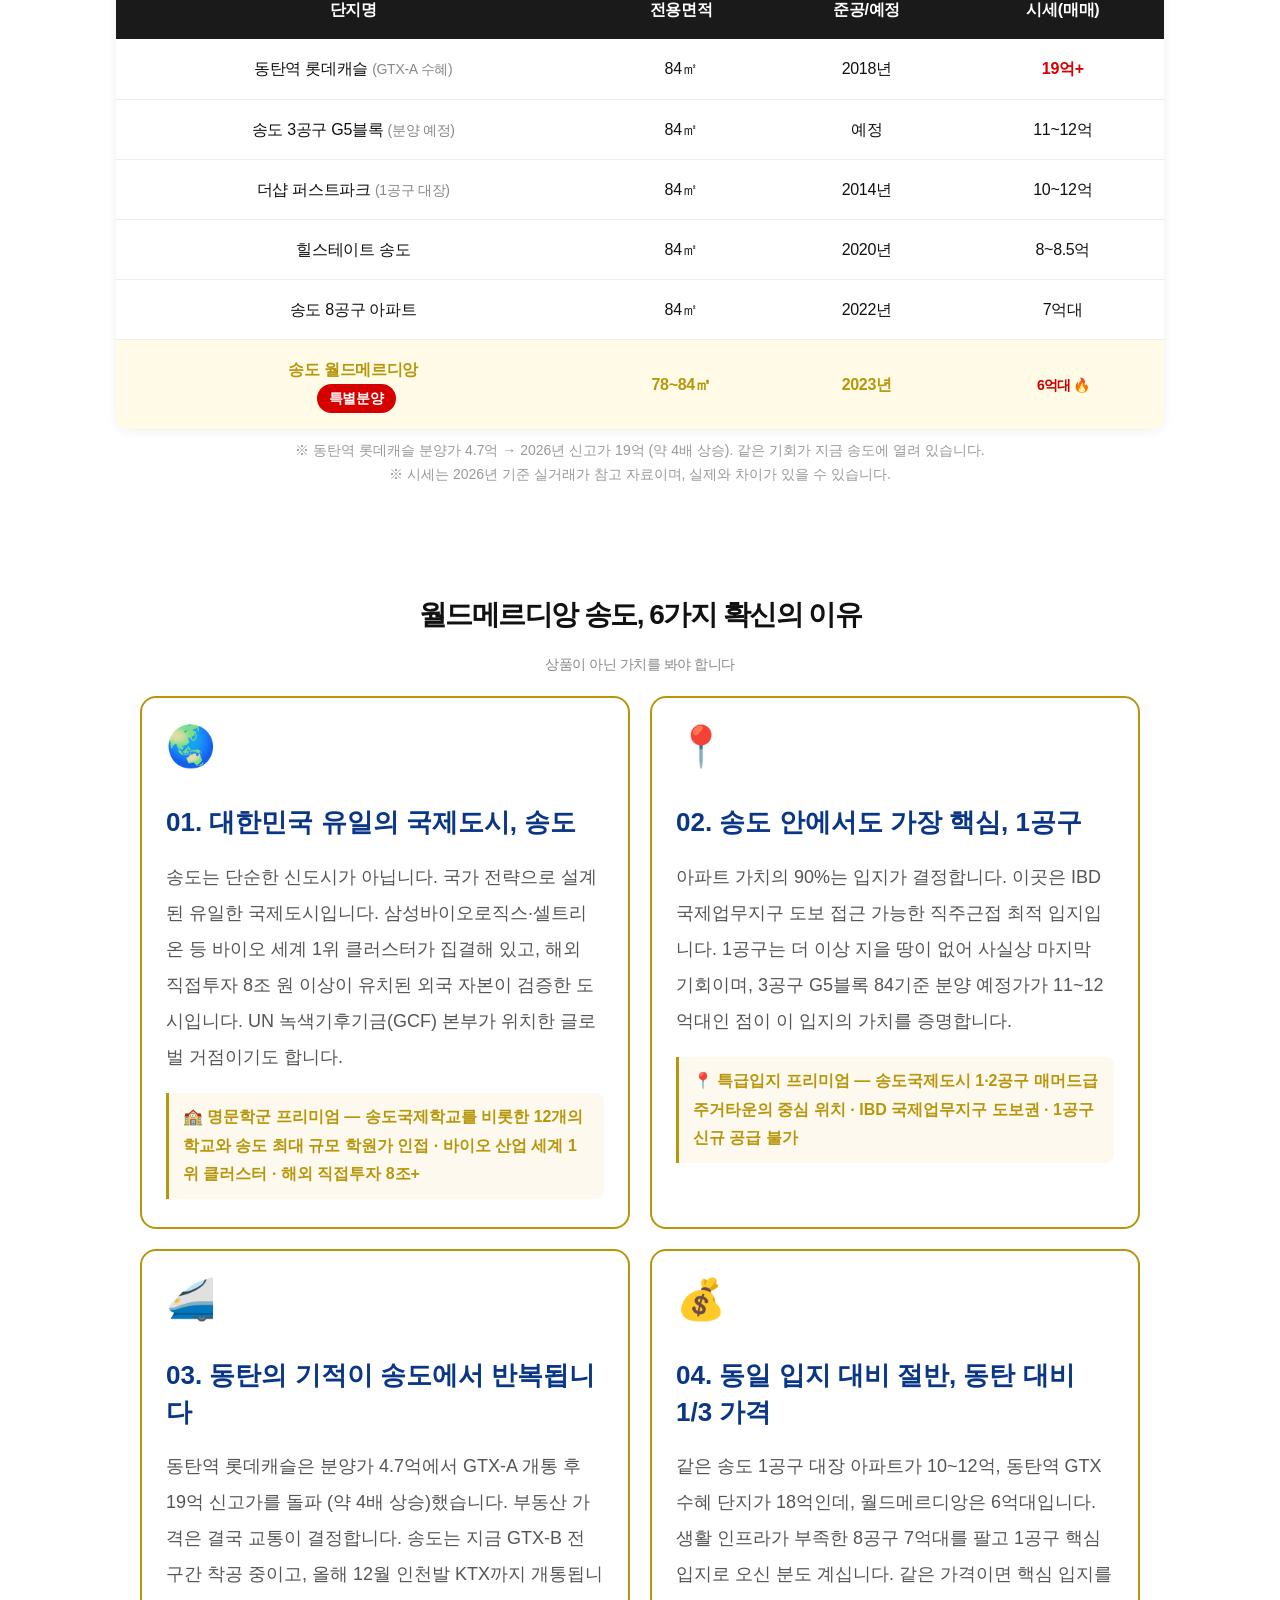
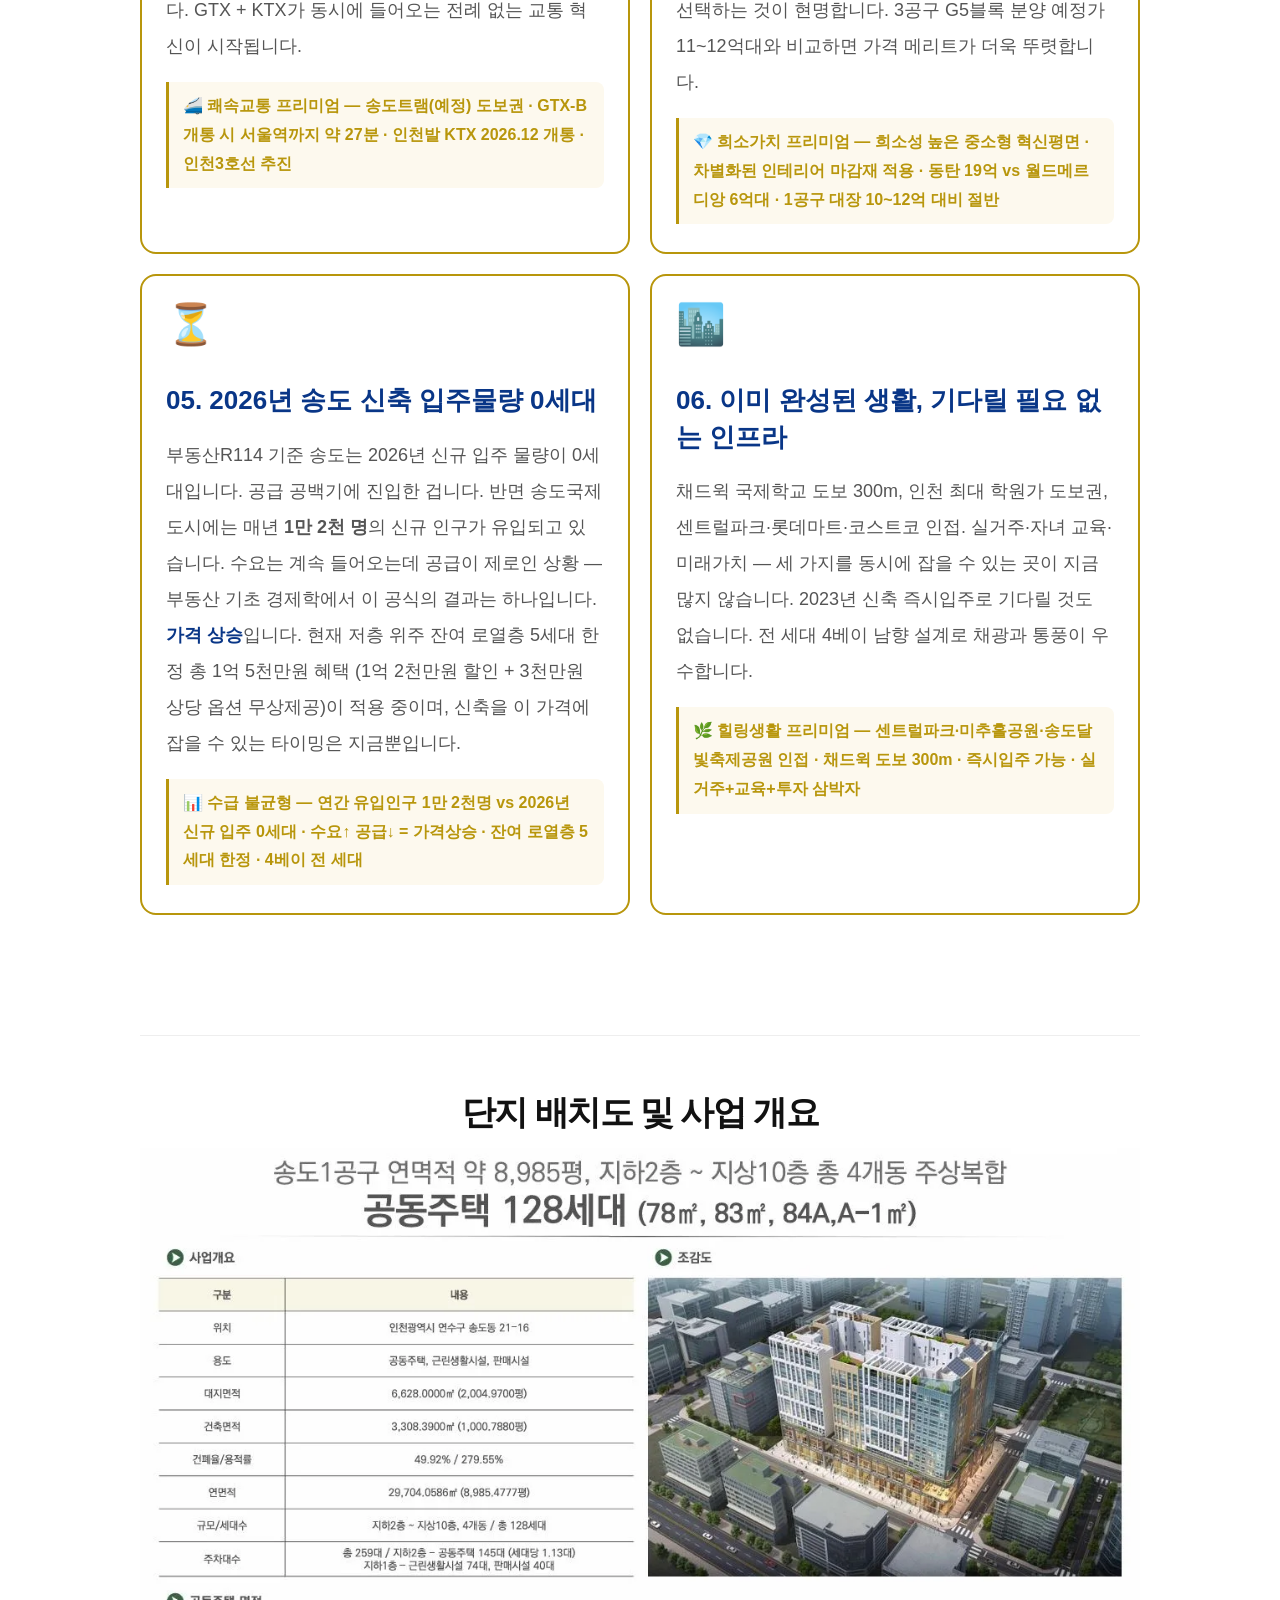
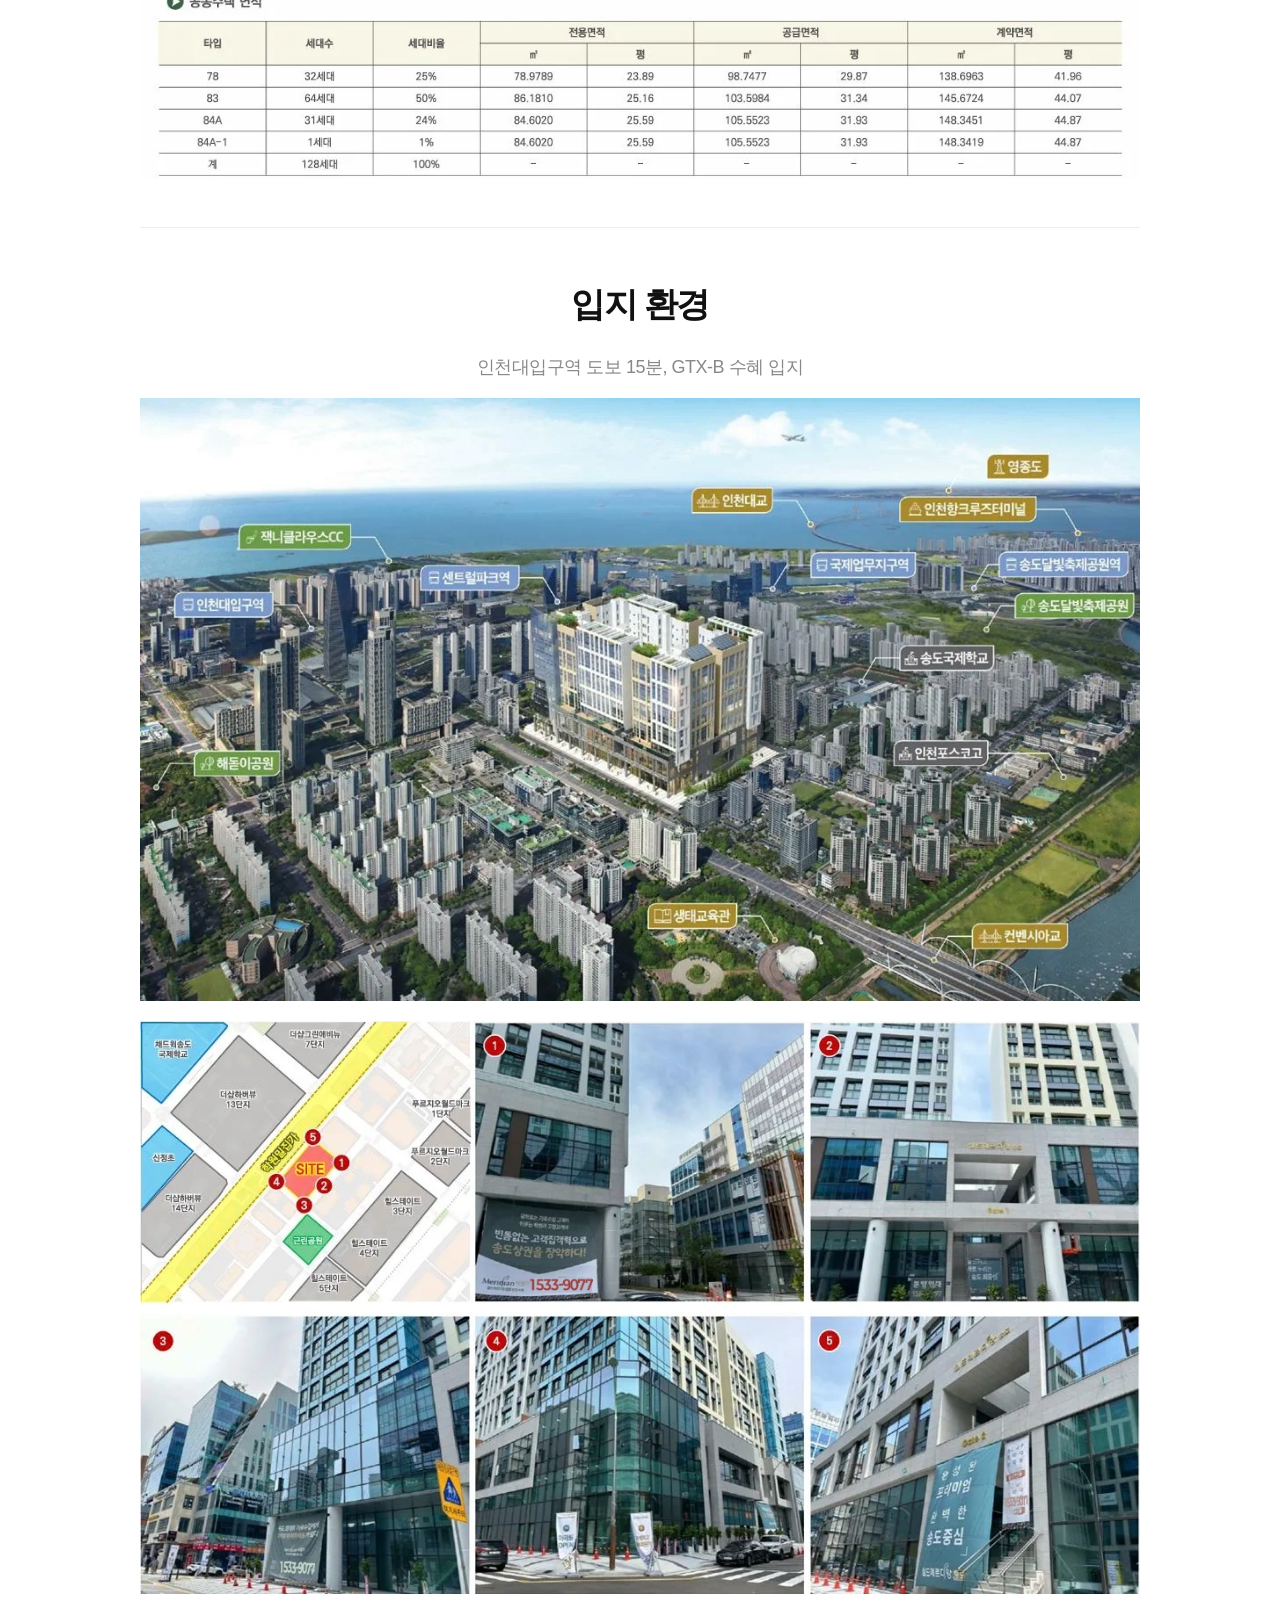
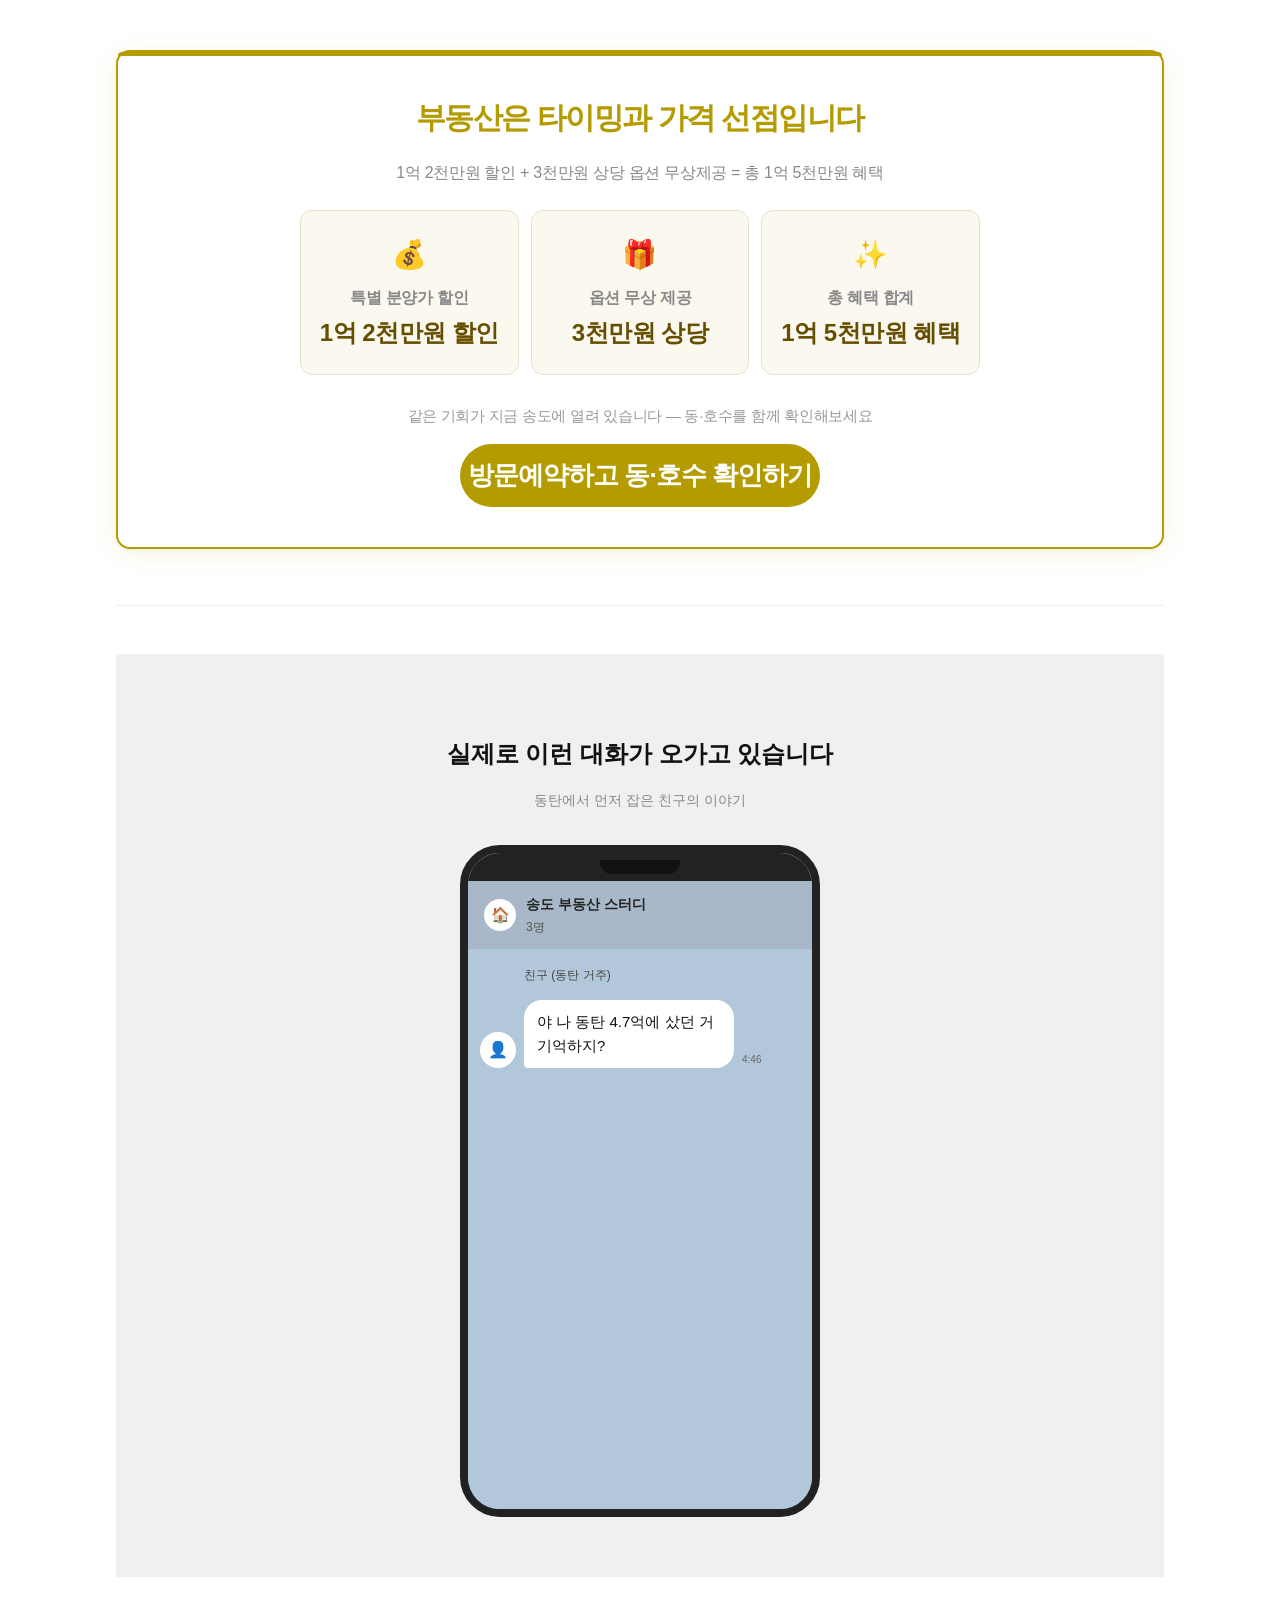
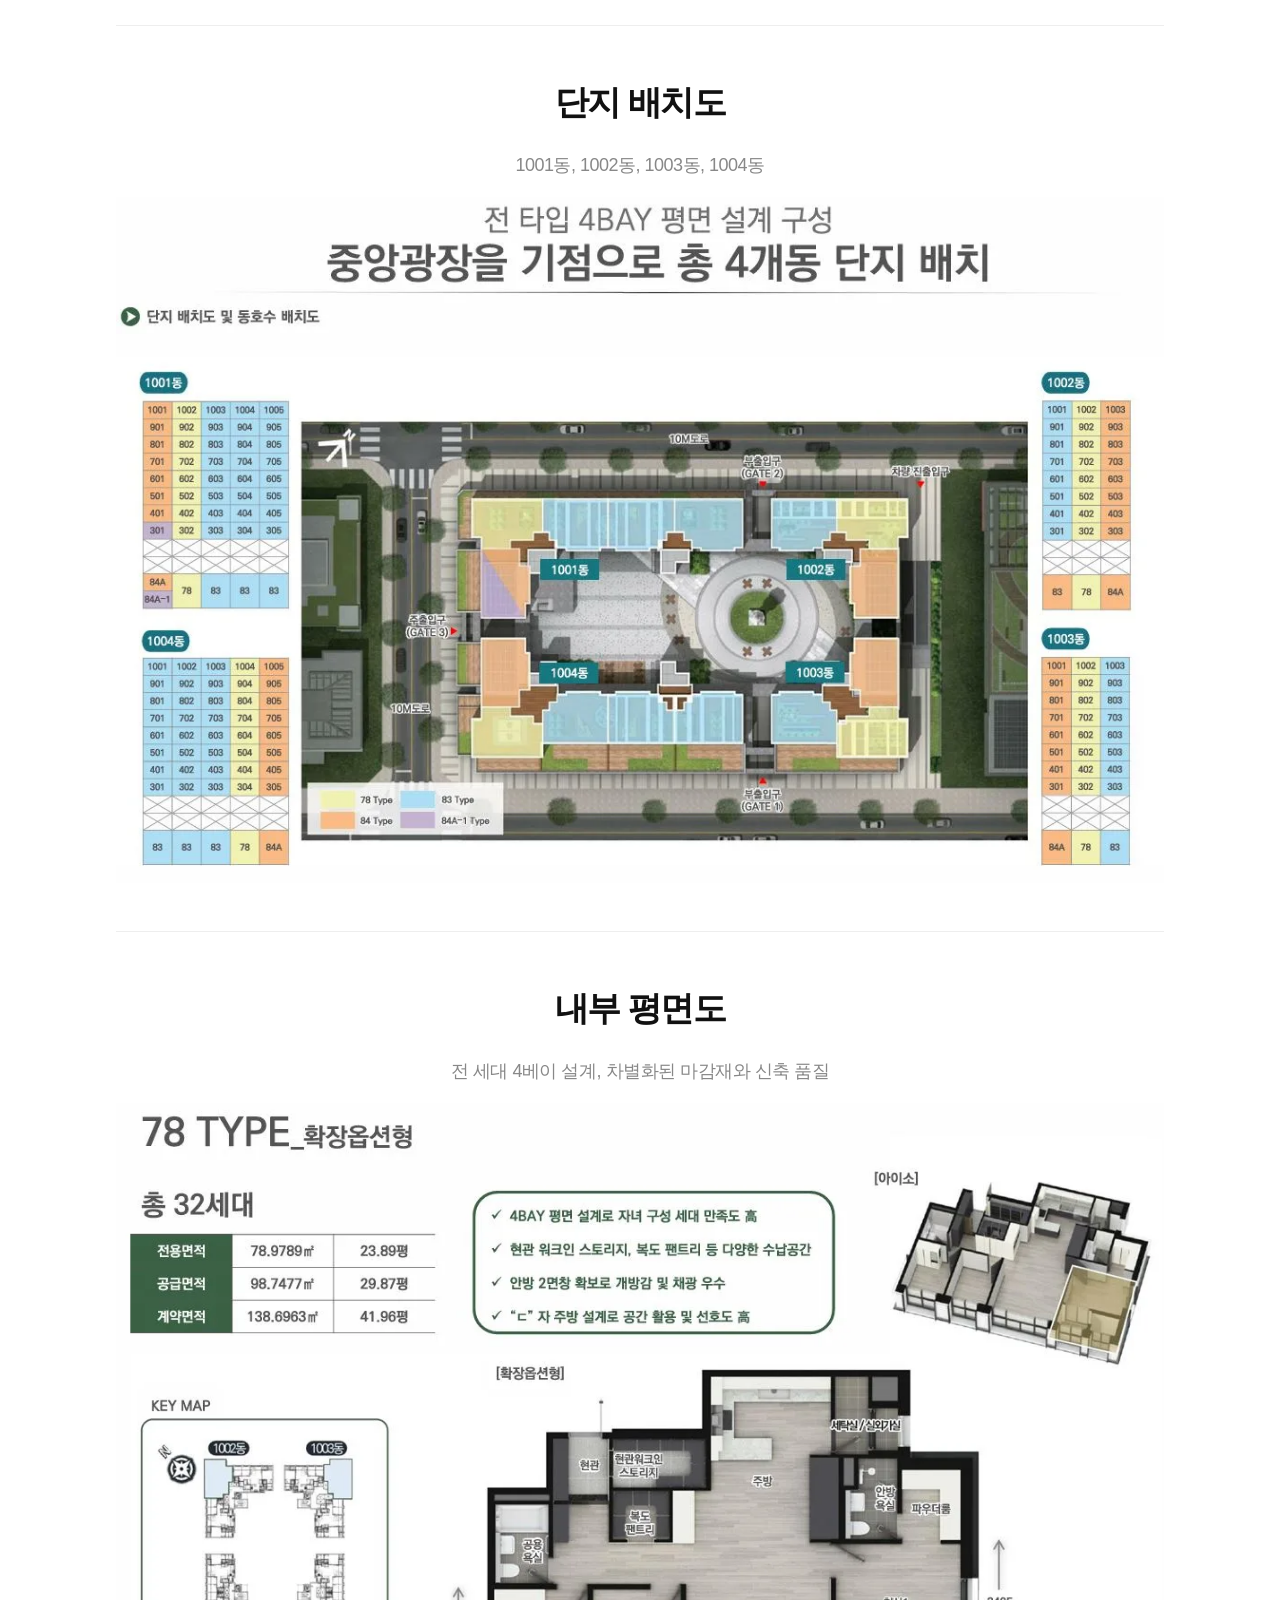
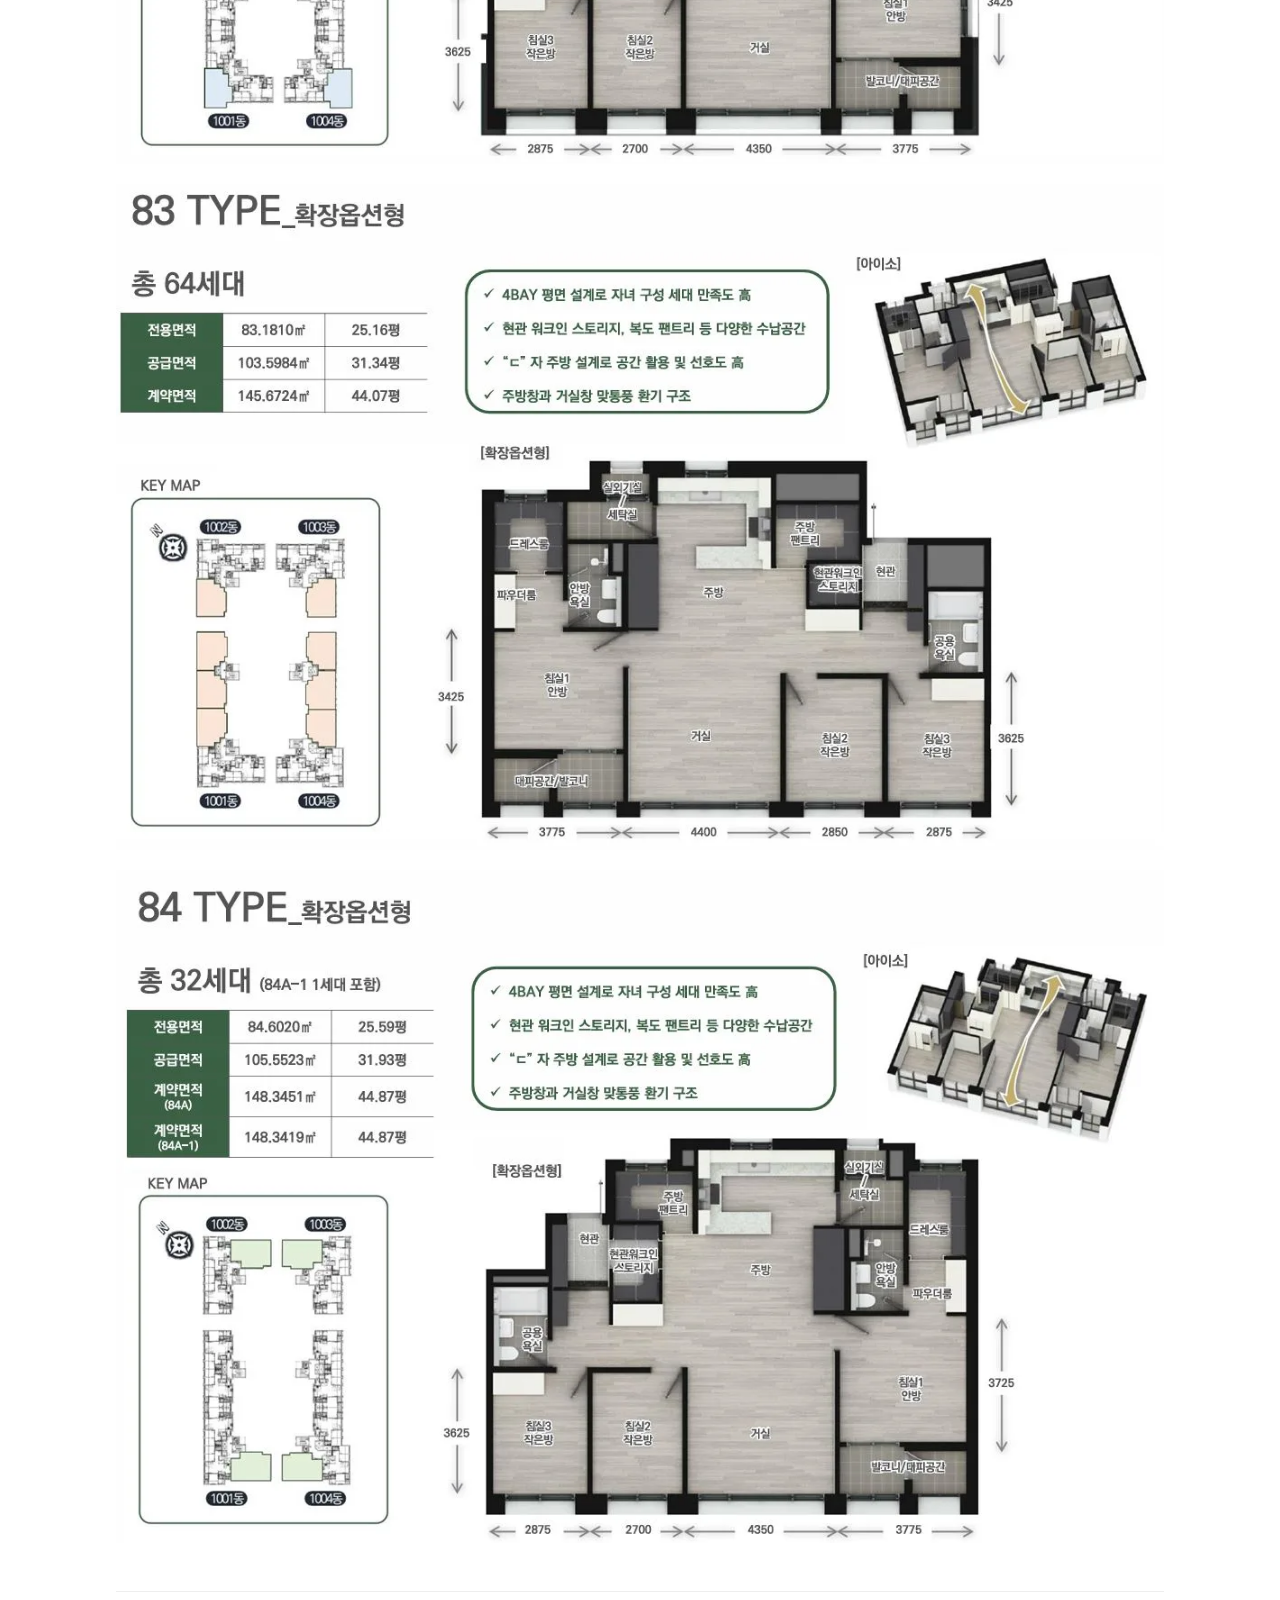
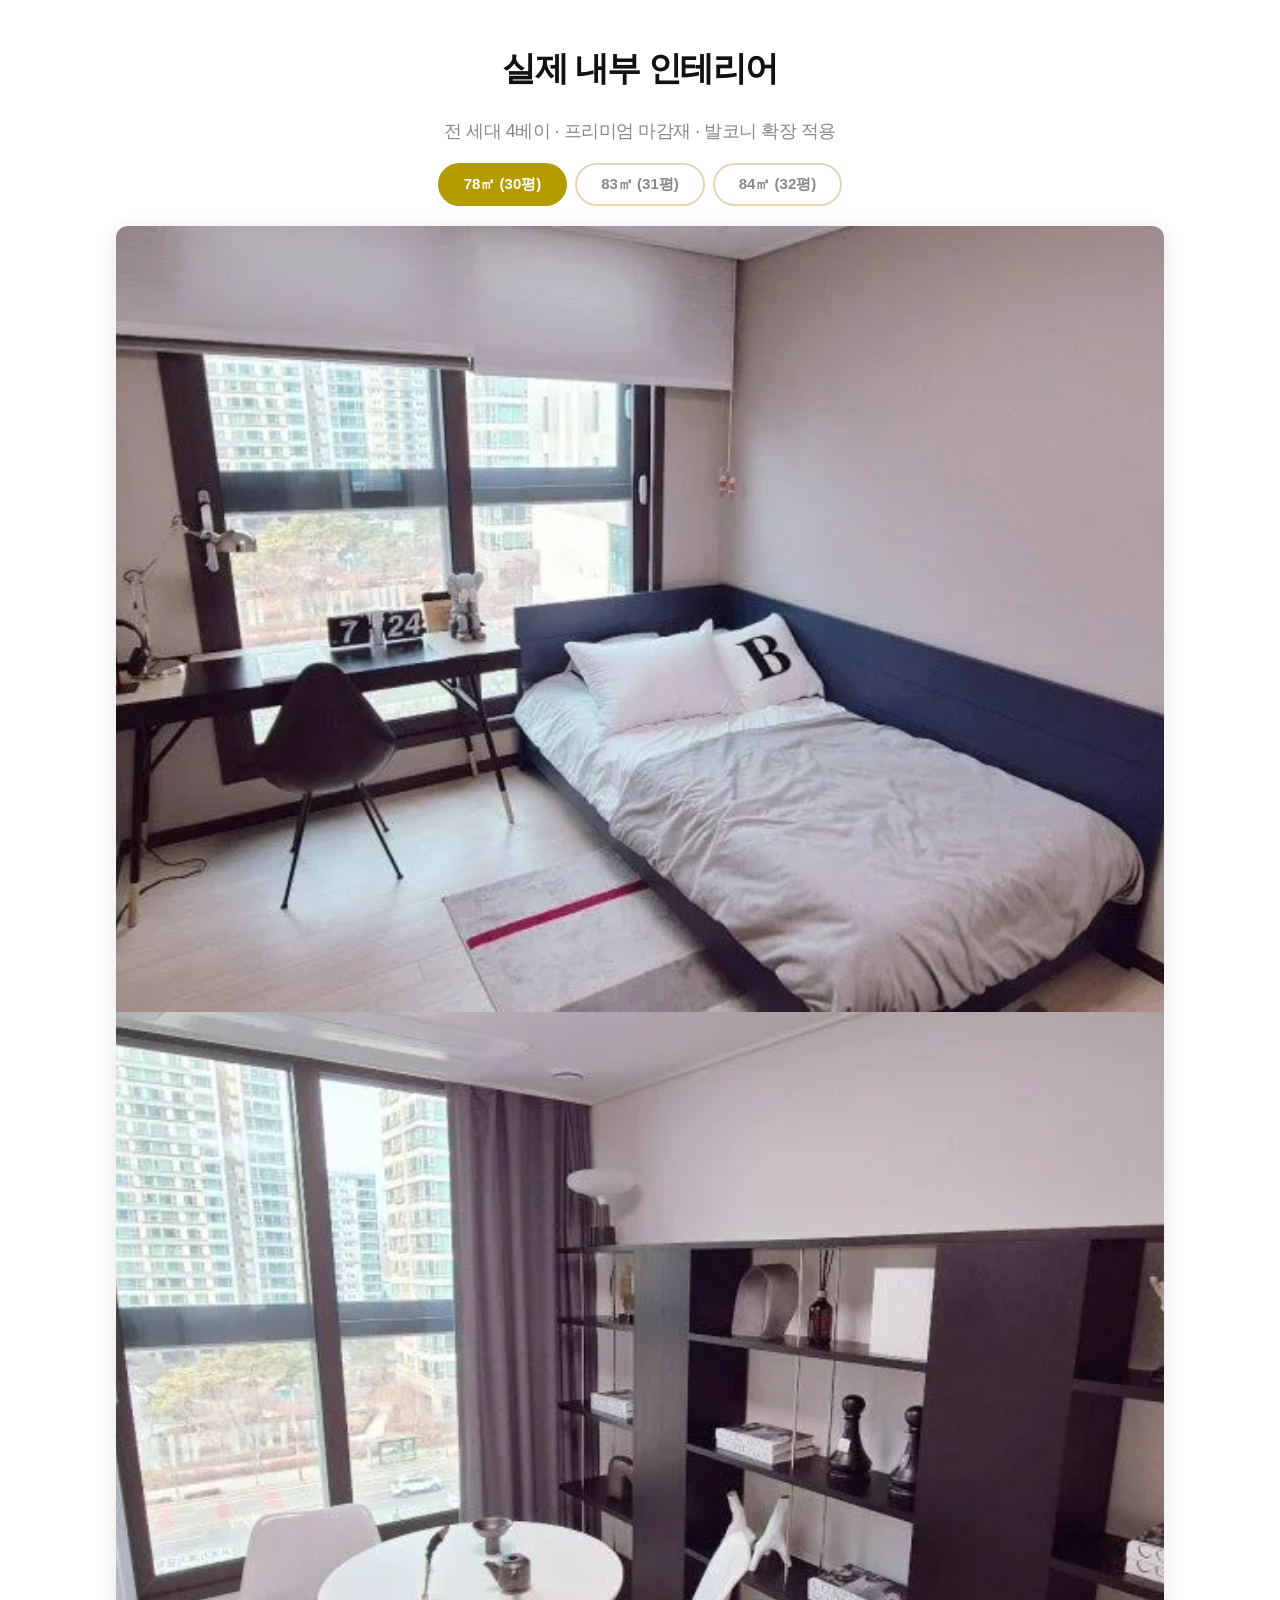
==== commit db5937b5: "Update index.html" ====
--- a/index.html
+++ b/index.html
@@ -29,6 +29,24 @@
   gtag('js', new Date());
   gtag('config', 'AW-11324266200');
 </script>
+
+  <!-- Event snippet for viphome 전화 클릭 conversion page
+In your html page, add the snippet and call gtag_report_conversion when someone clicks on the chosen link or button. -->
+<script>
+function gtag_report_conversion(url) {
+  var callback = function () {
+    if (typeof(url) != 'undefined') {
+      window.location = url;
+    }
+  };
+  gtag('event', 'conversion', {
+      'send_to': 'AW-11324266200/45F5CP-R850cENit6pcq',
+      'event_callback': callback
+  });
+  return false;
+}
+</script>
+
 
   <!-- ★ 네이버 프리미엄로그분석 공통 스크립트 (PV + 유입분석) -->
   <script type="text/javascript" src="//wcs.naver.net/wcslog.js"></script>
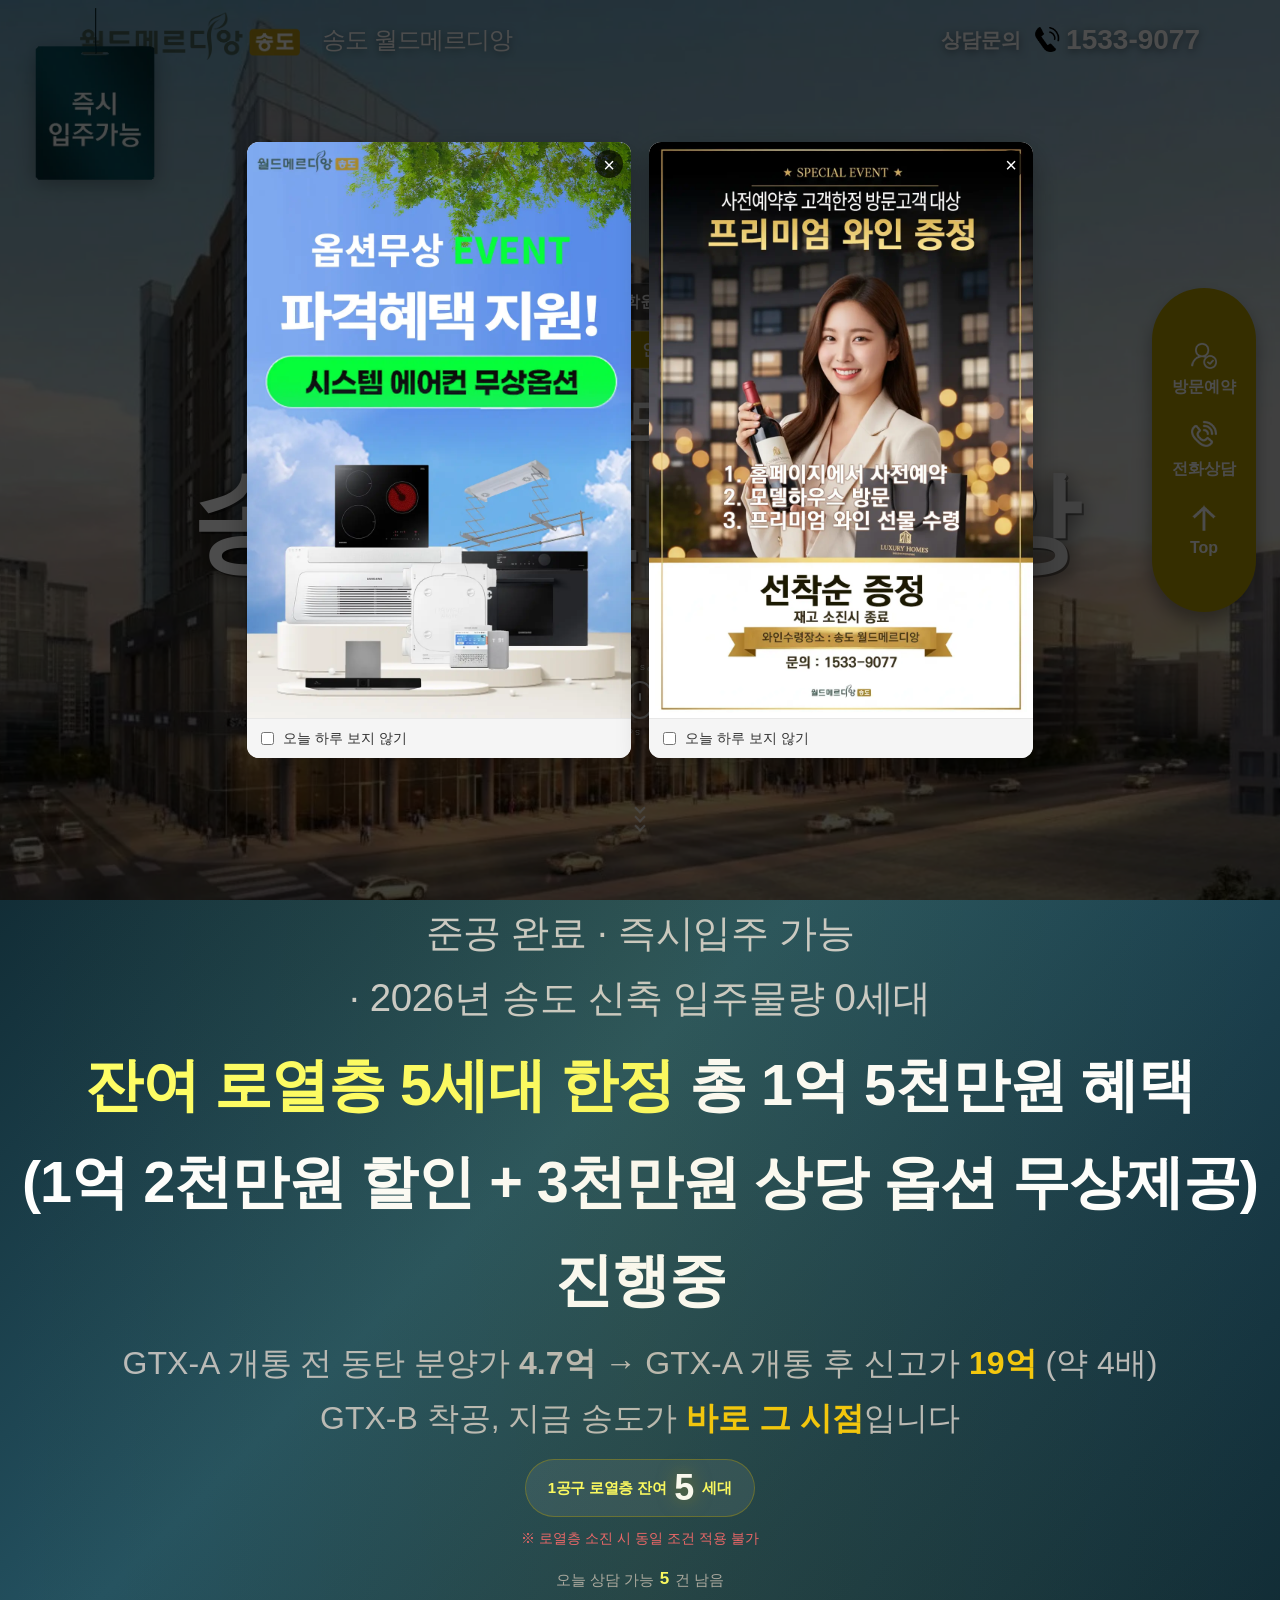
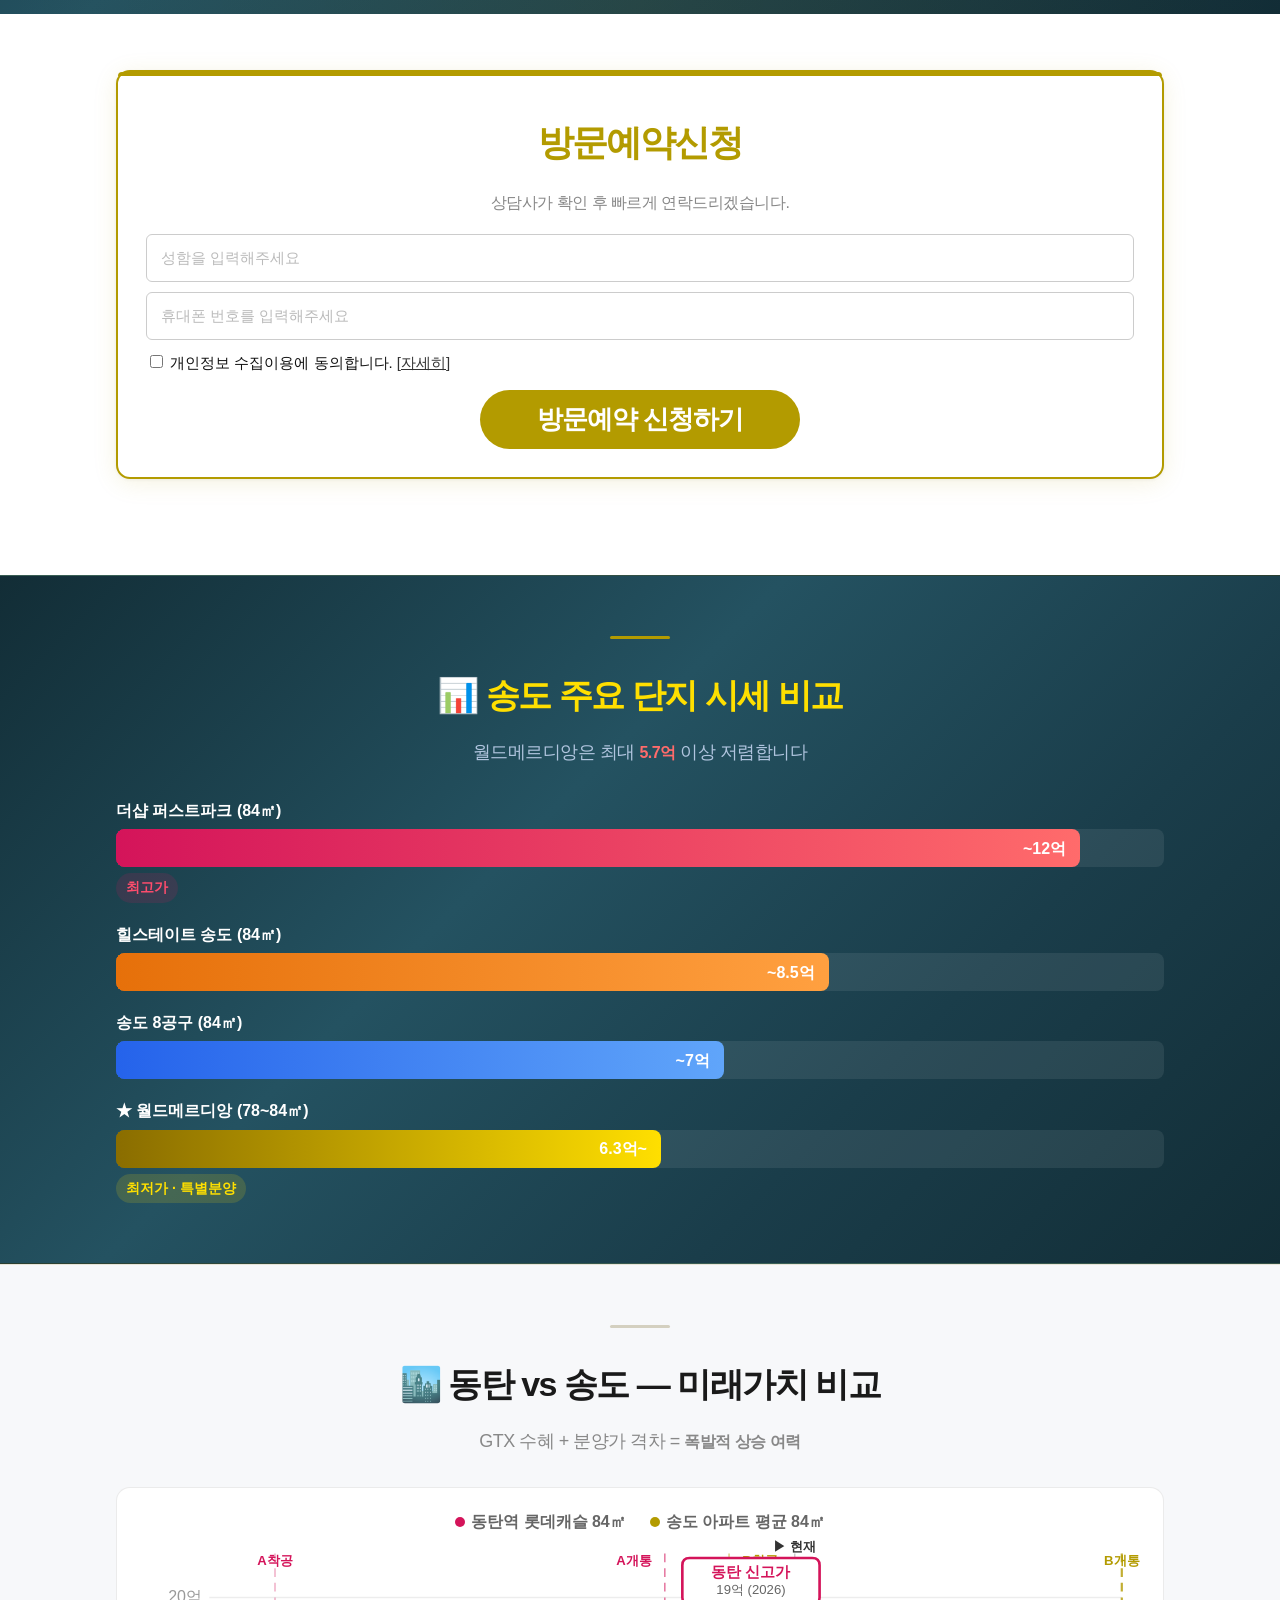
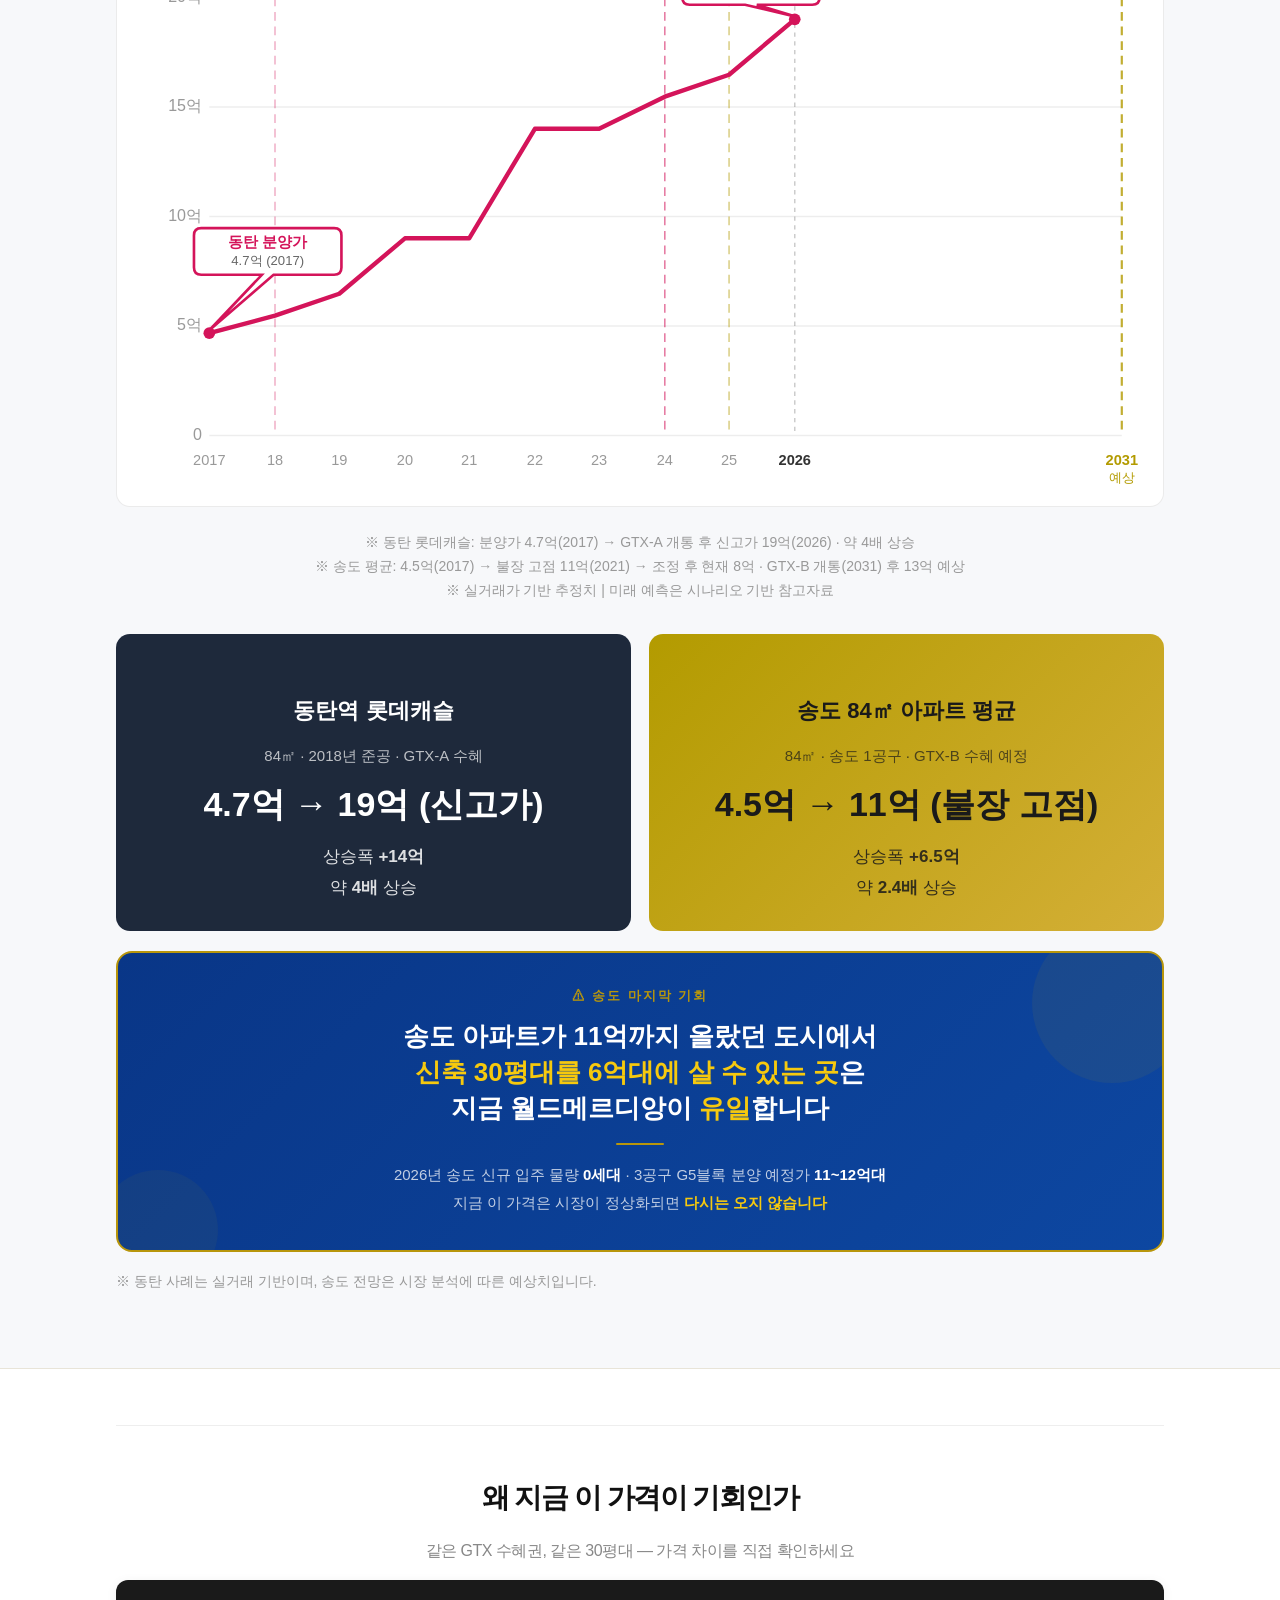
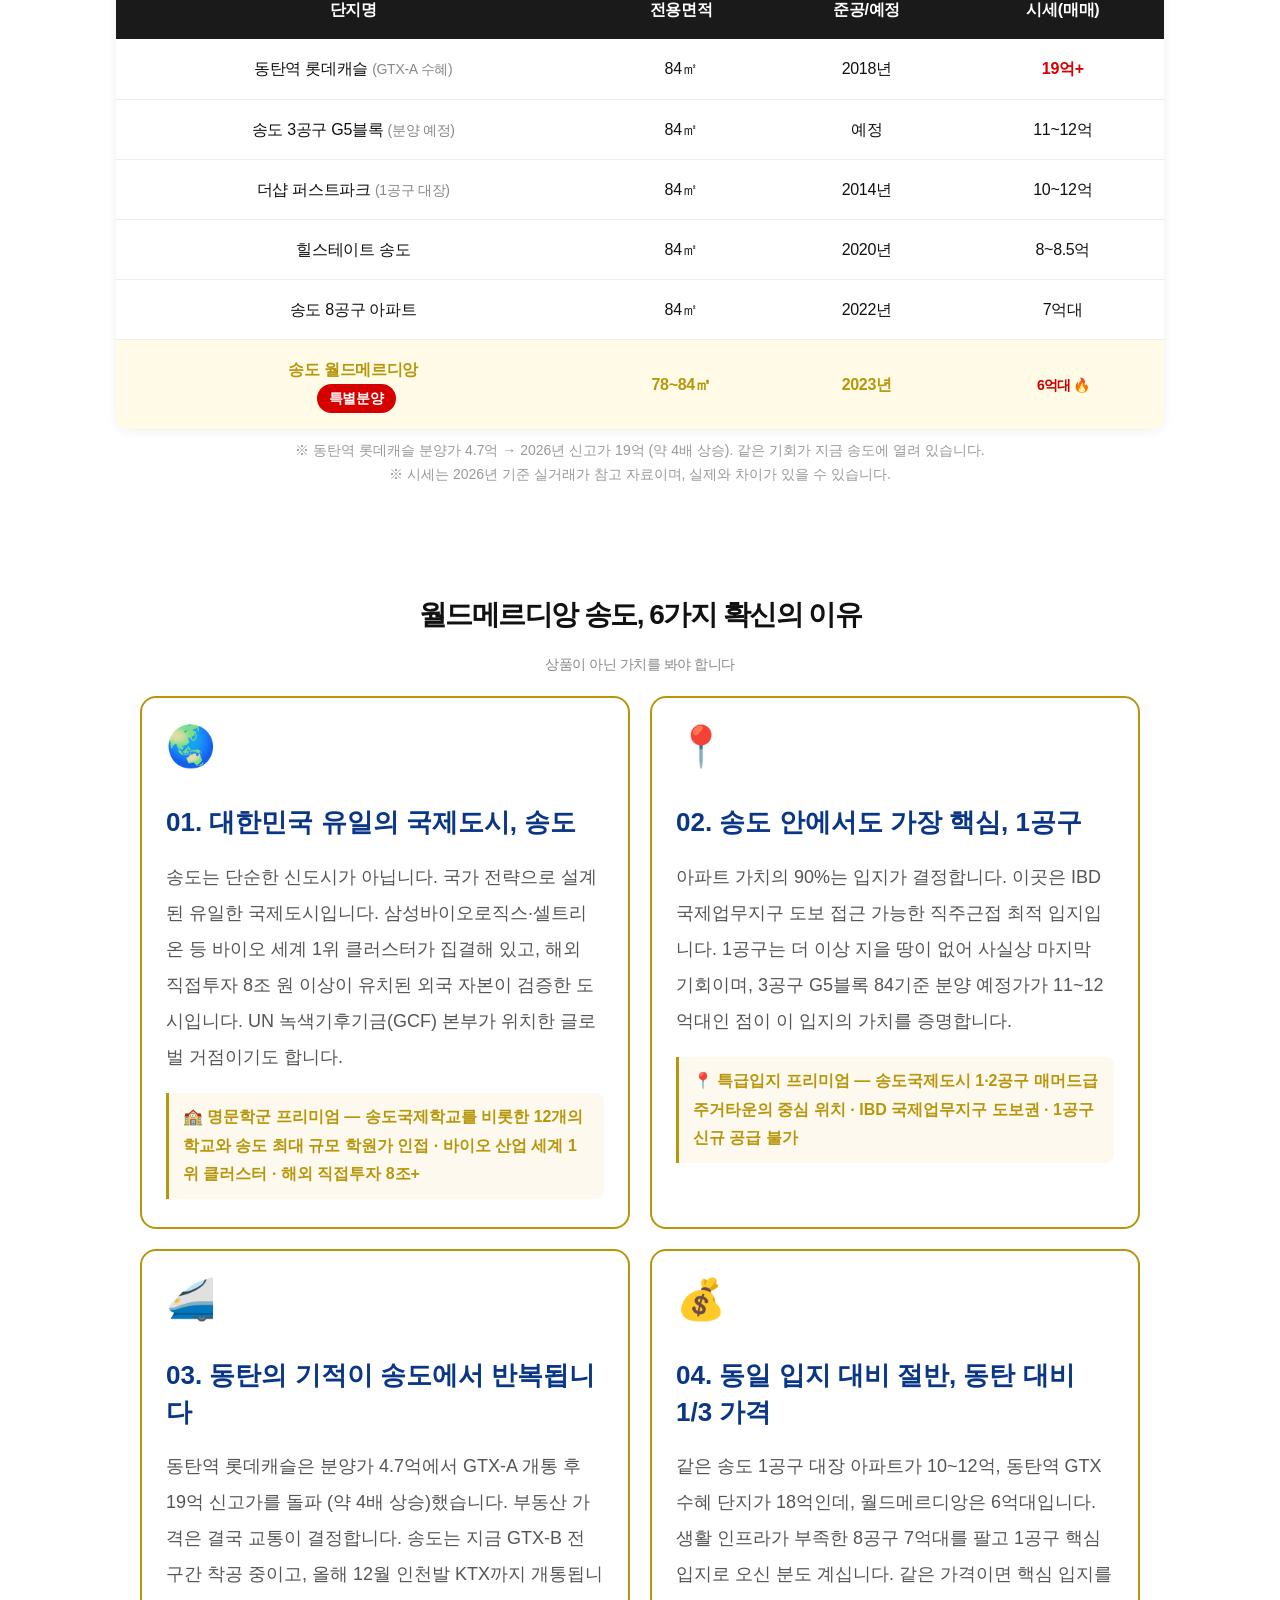
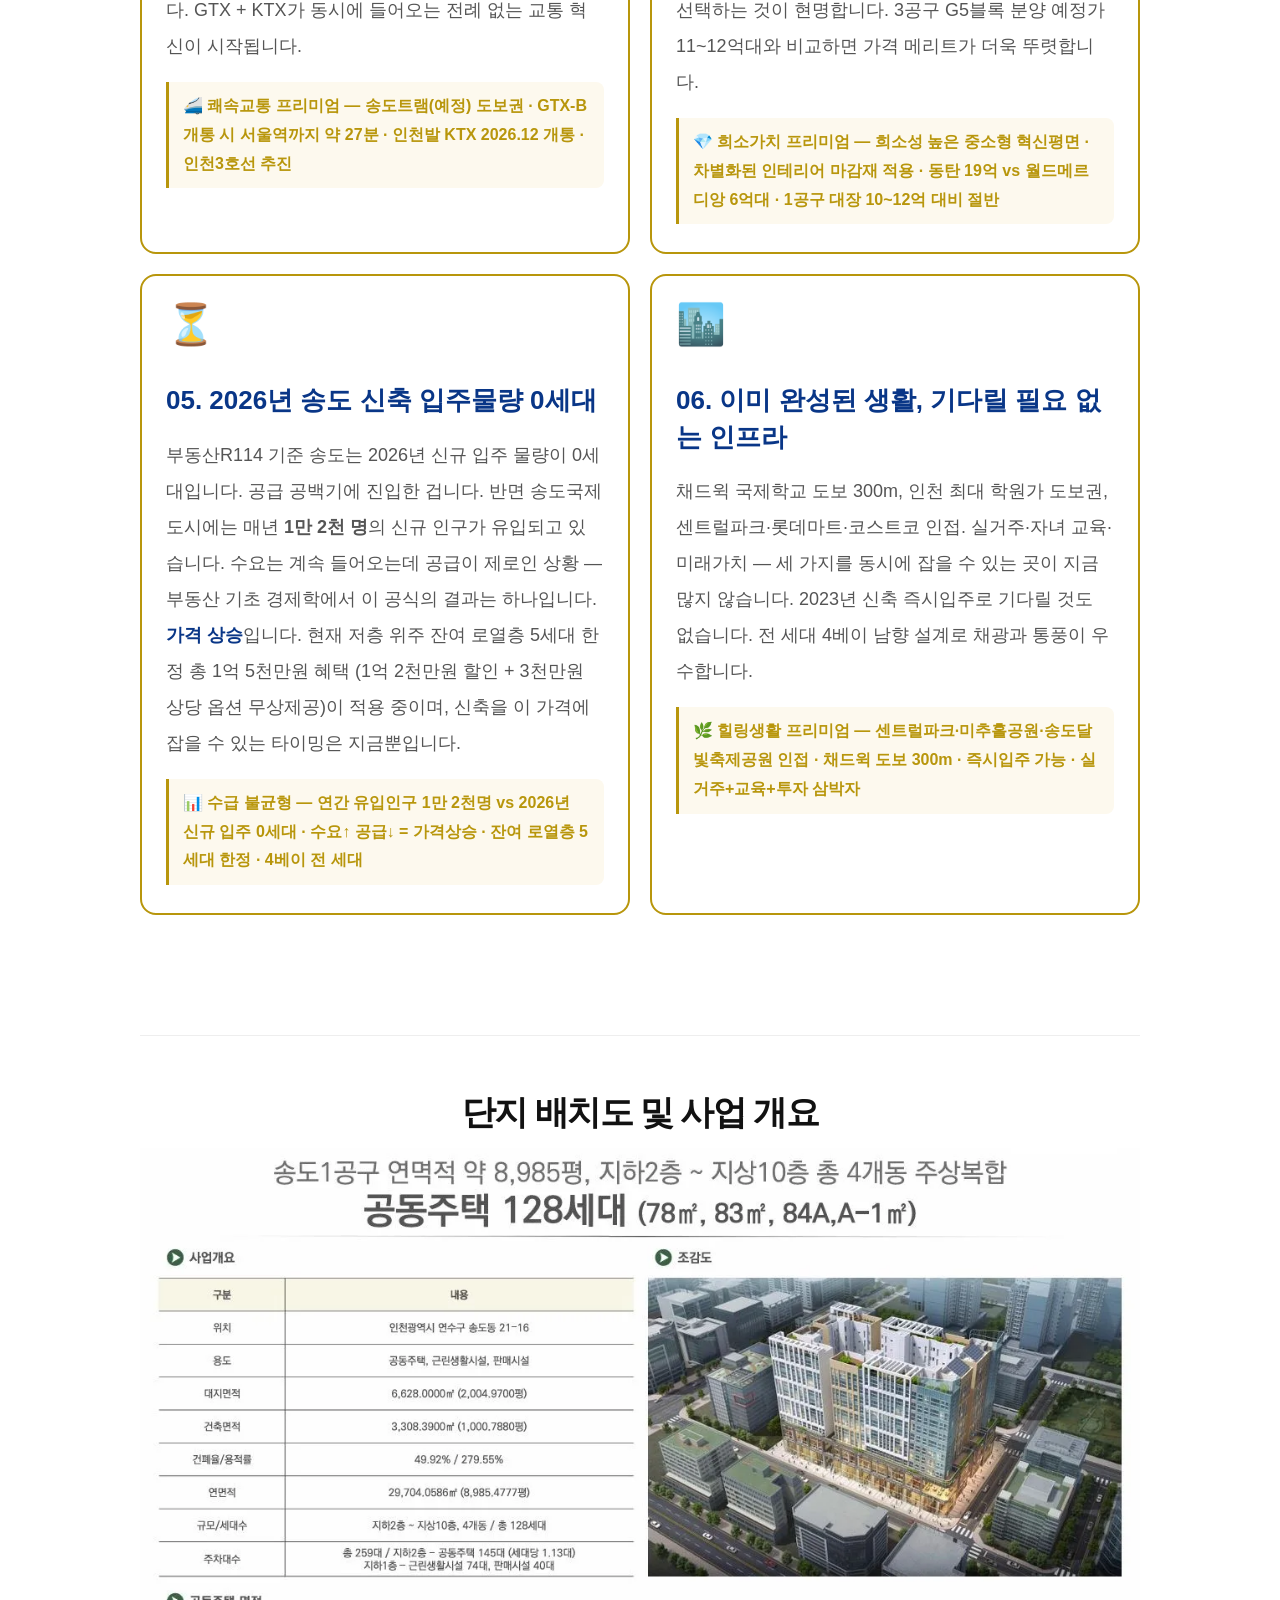
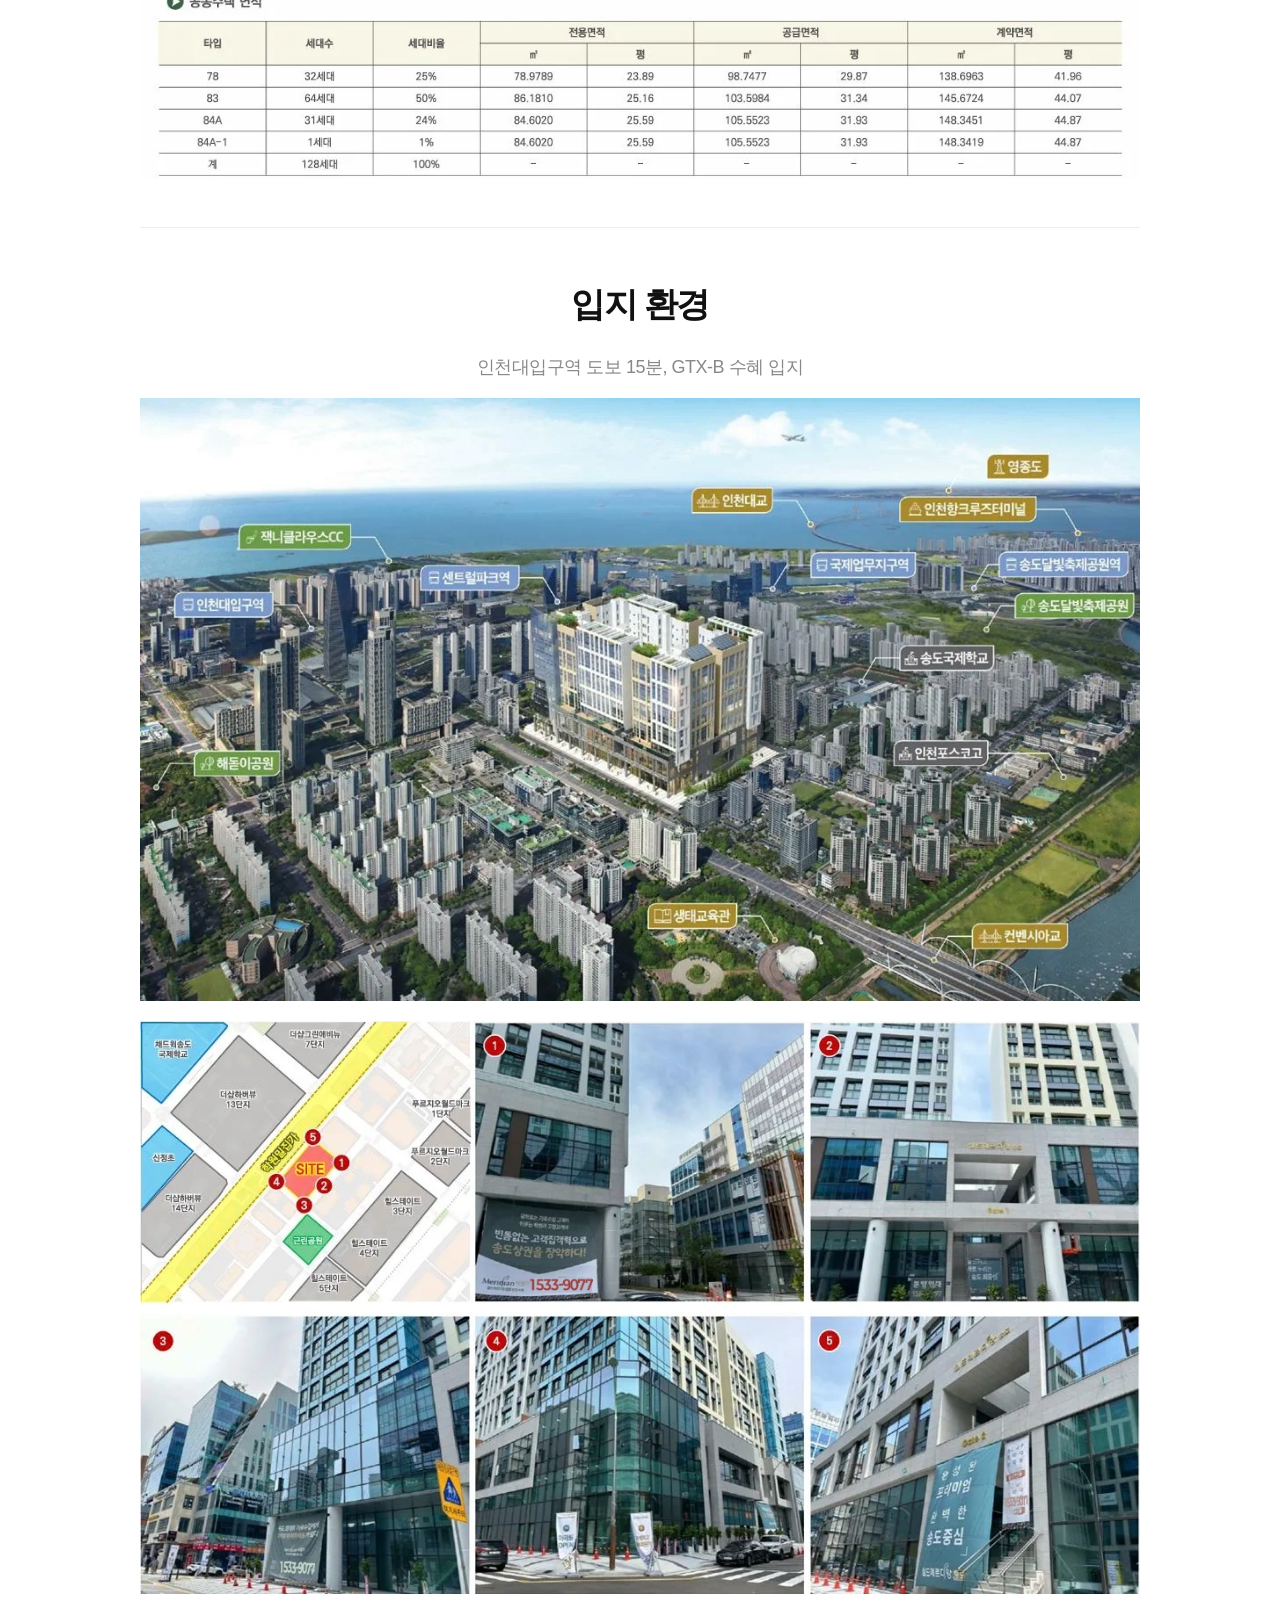
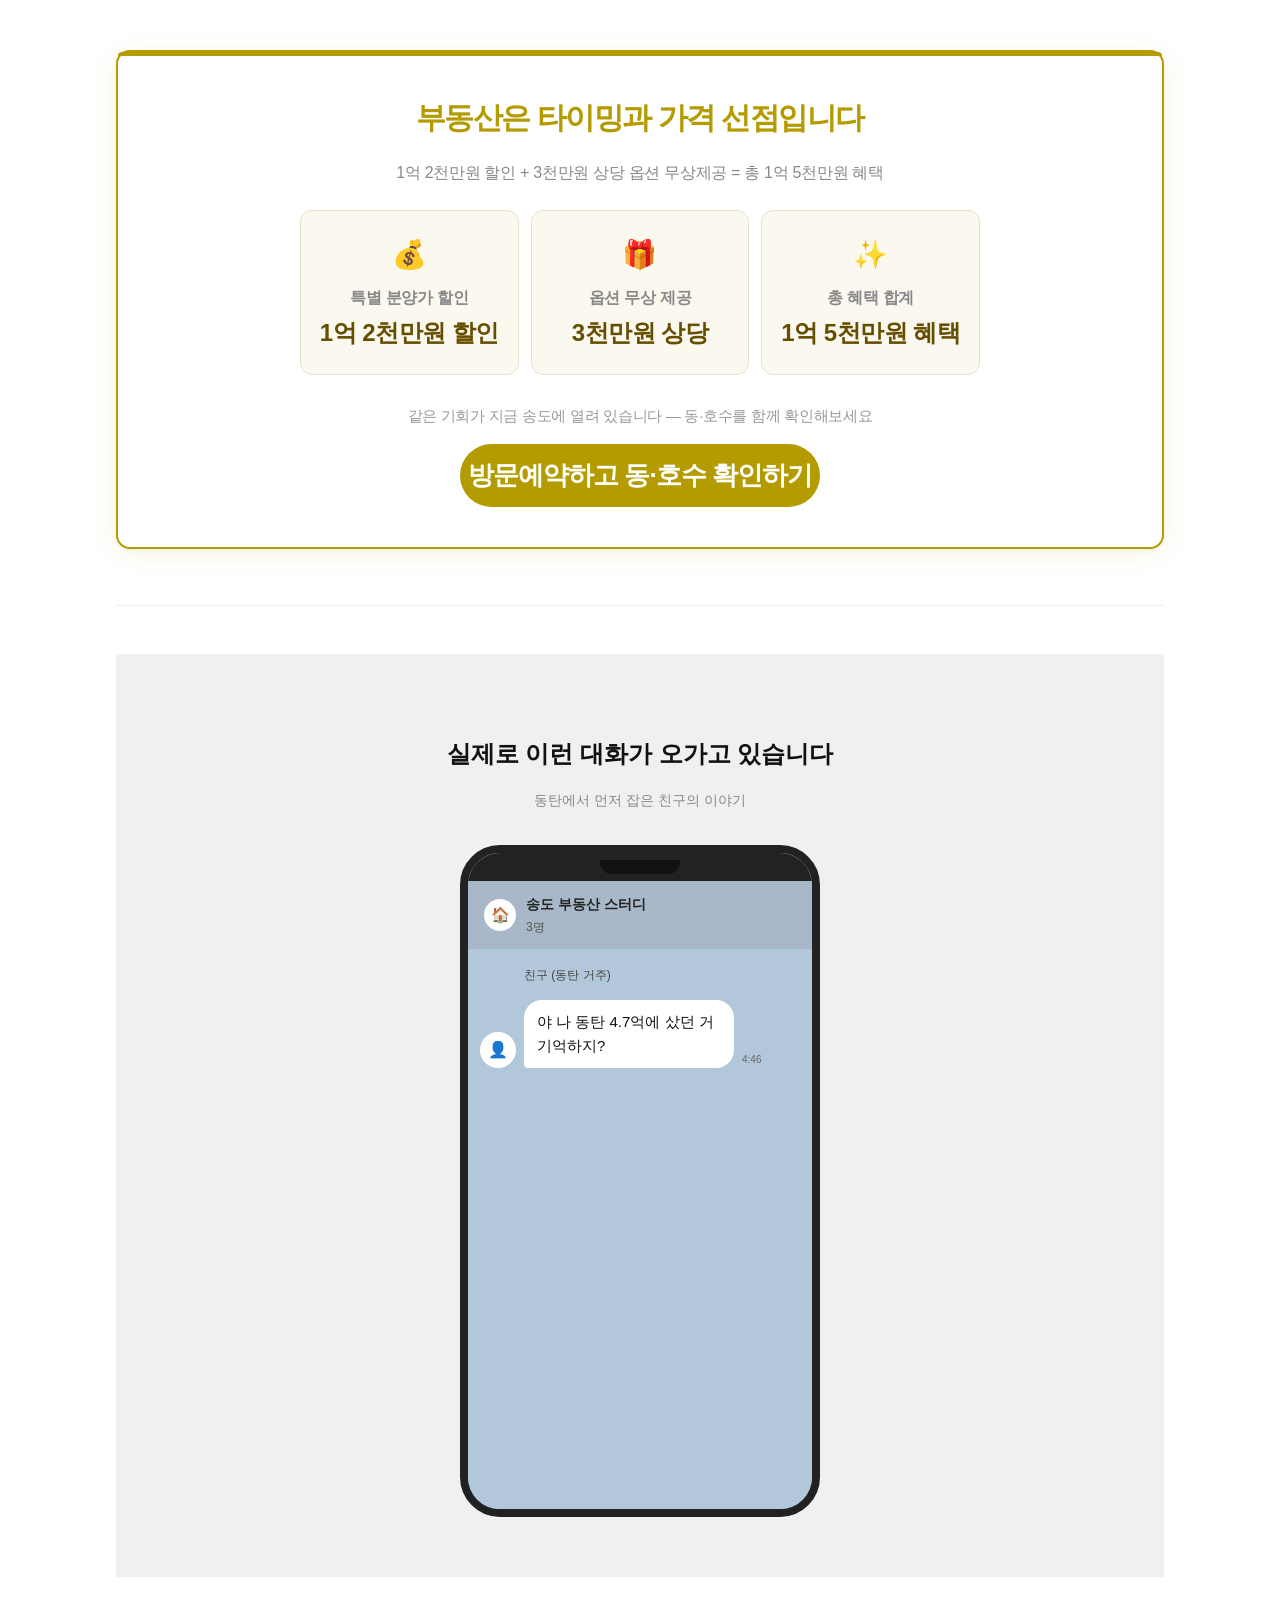
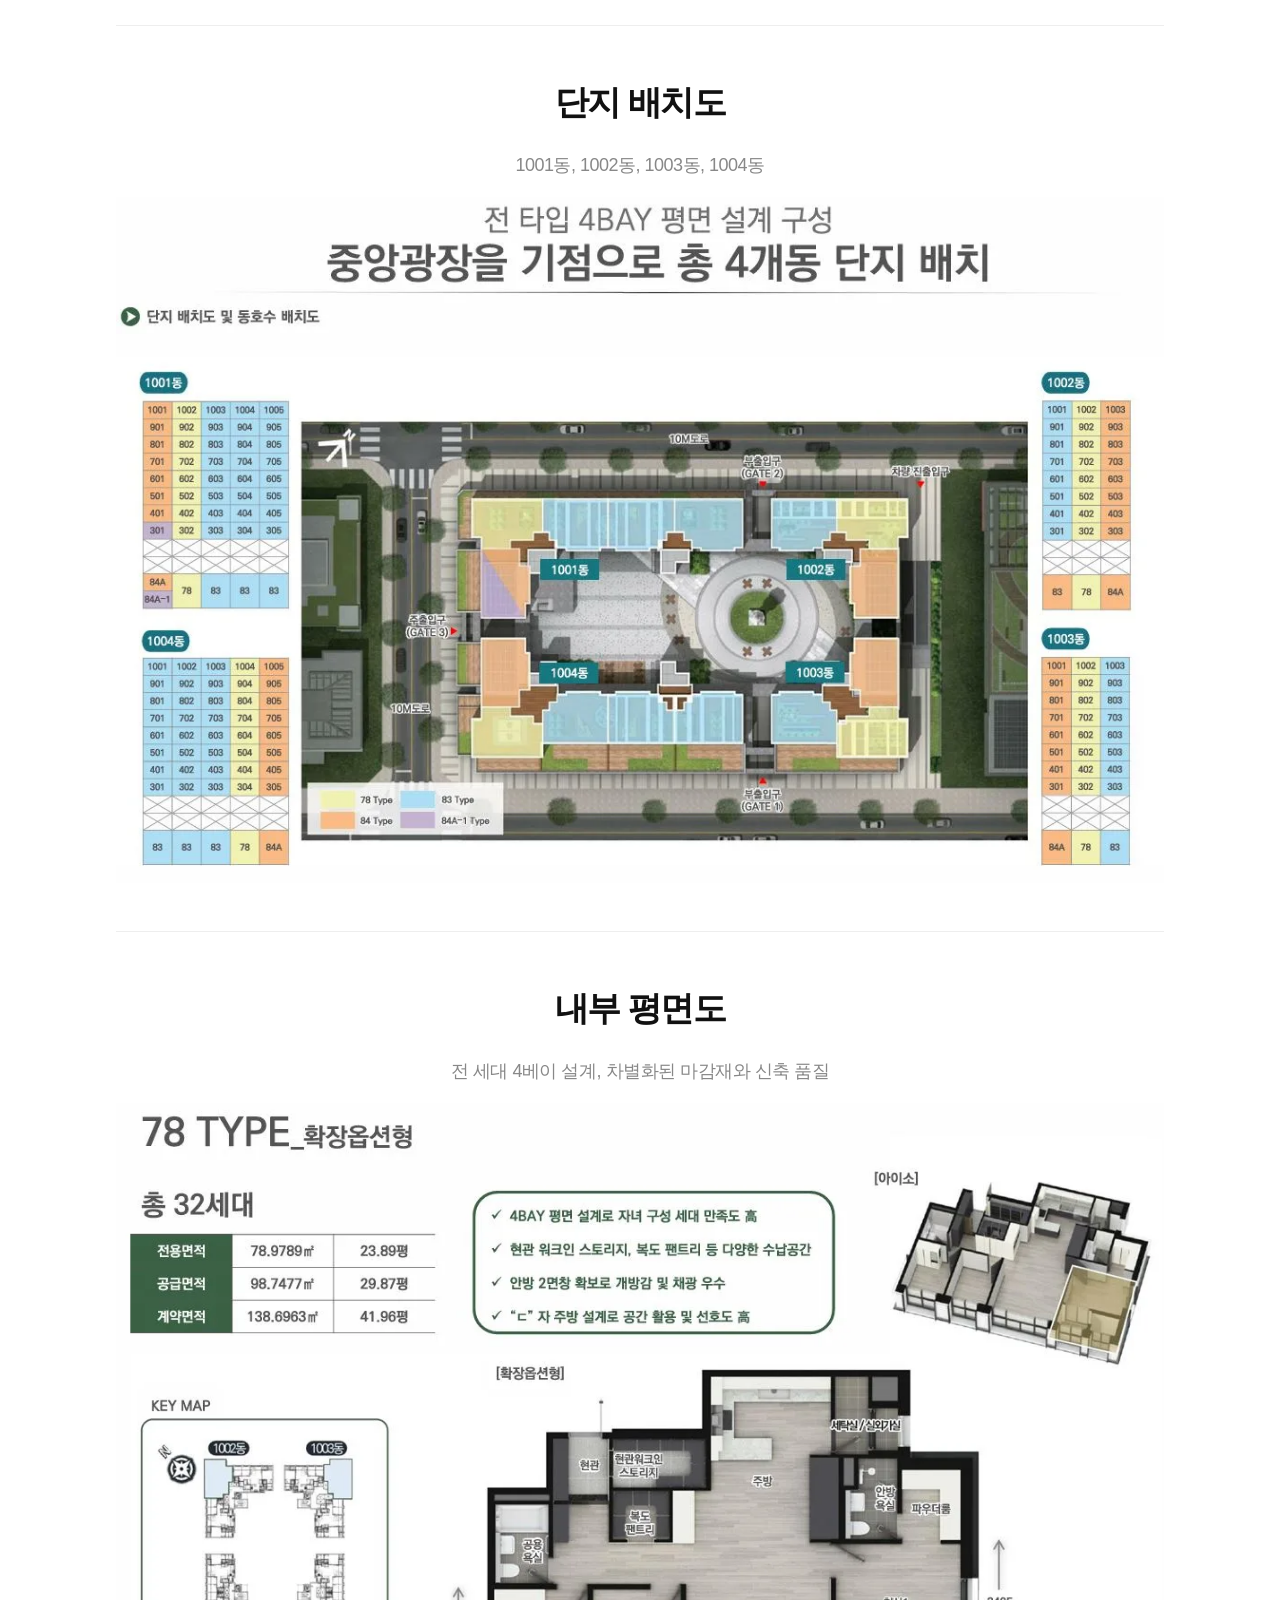
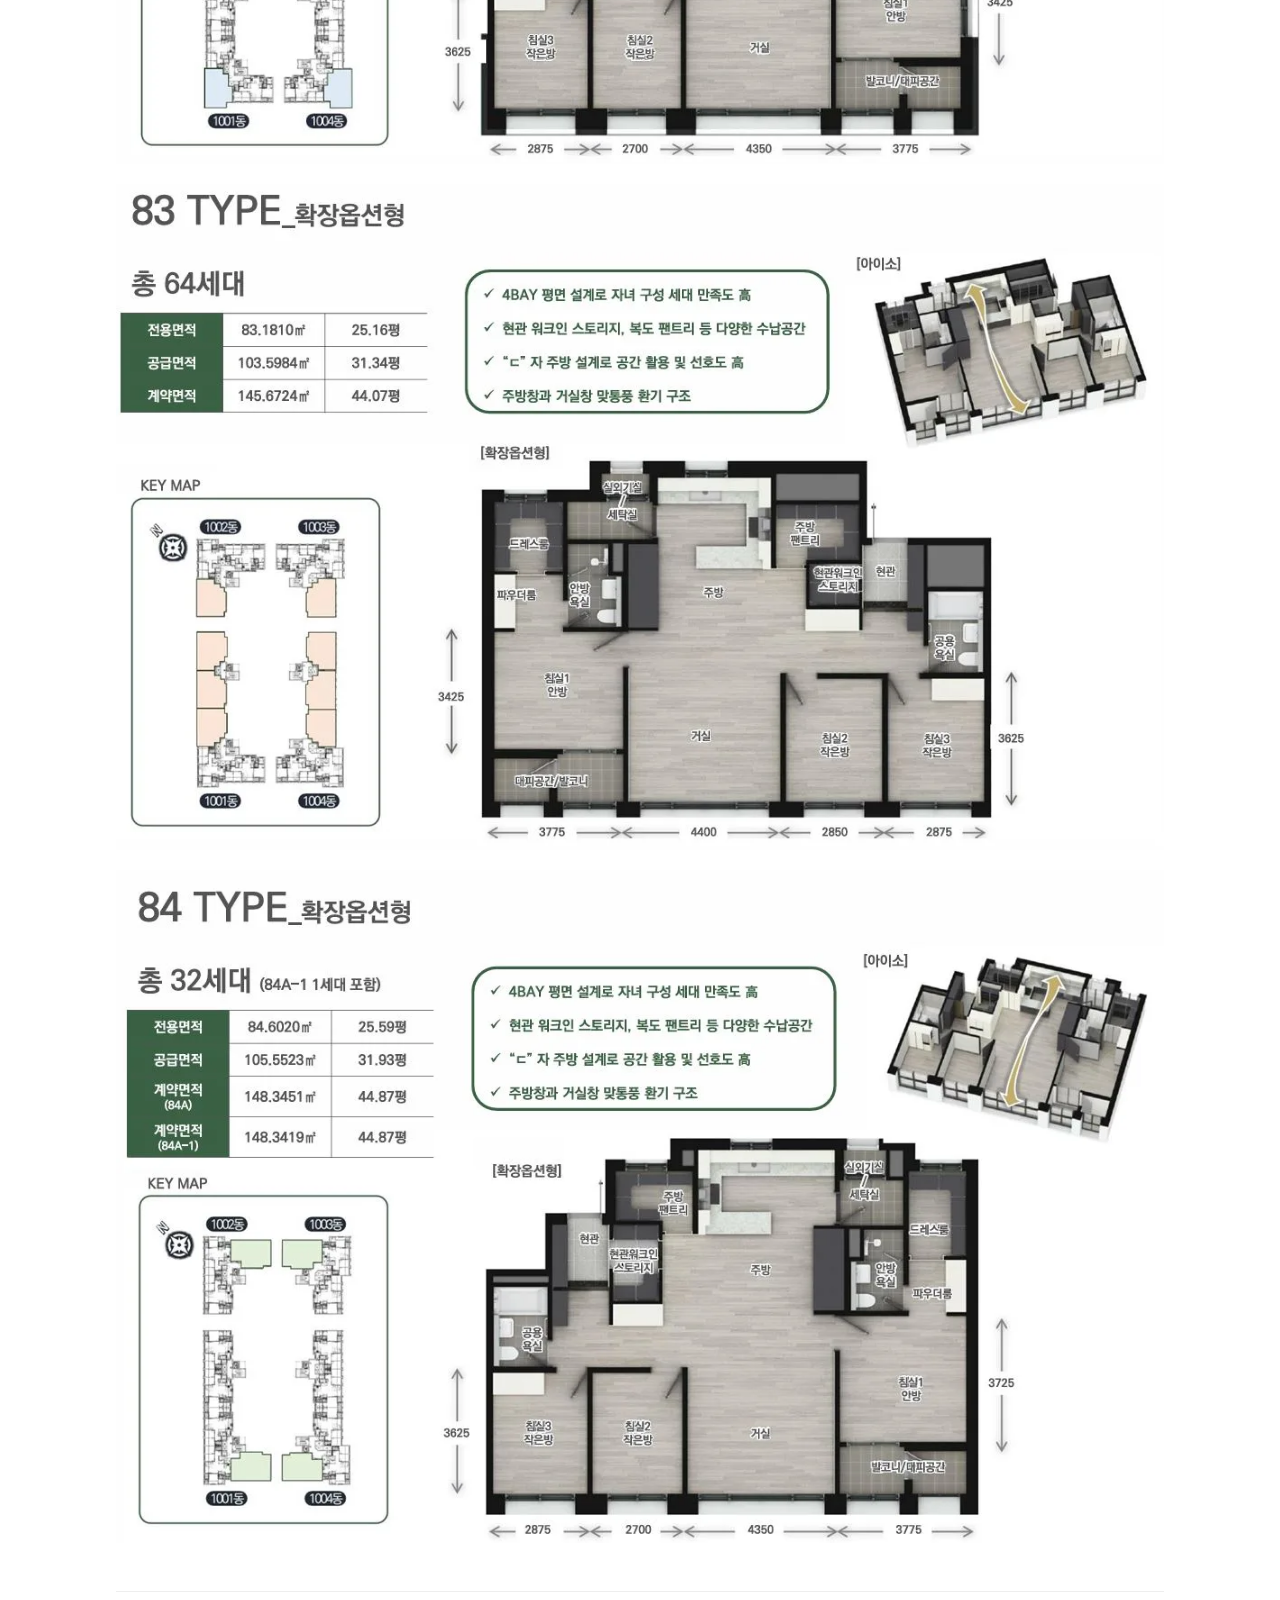
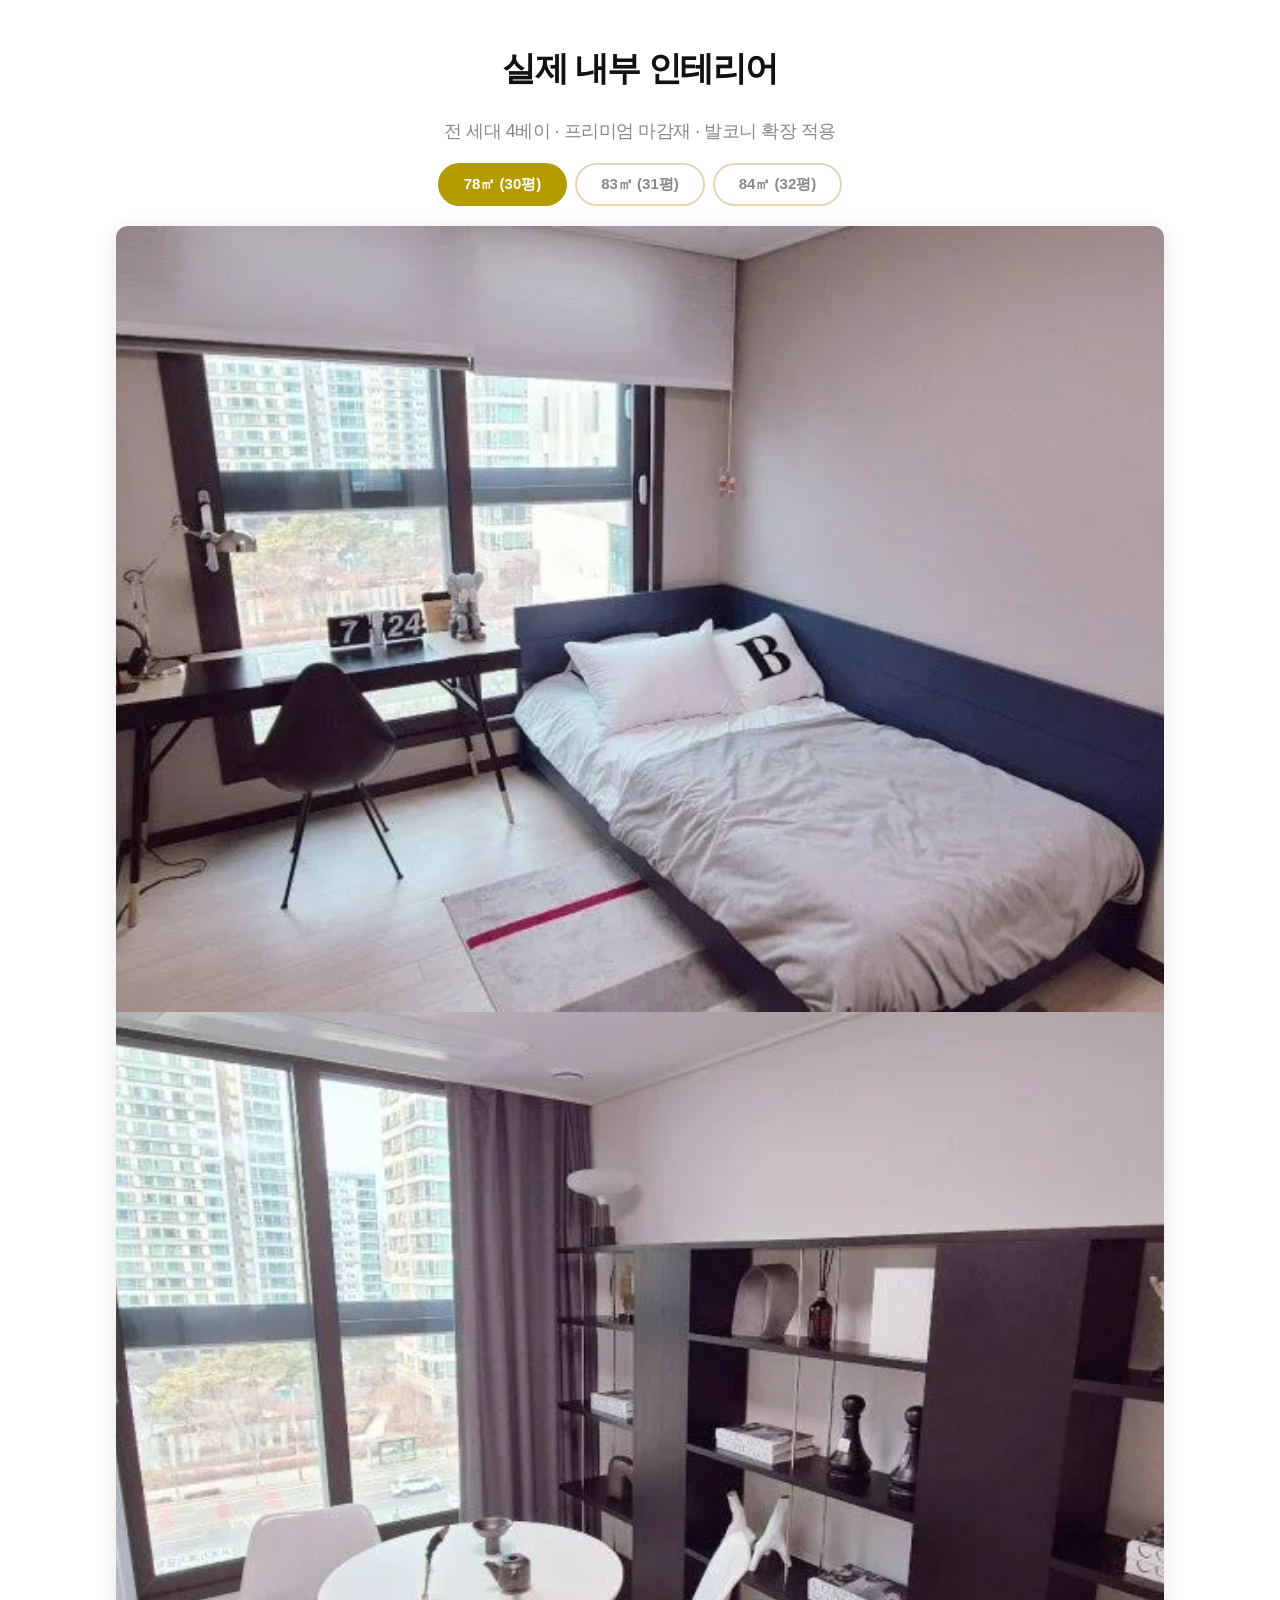
==== commit 2e2f0ae7: "Update index.html" ====
--- a/index.html
+++ b/index.html
@@ -30,8 +30,7 @@
   gtag('config', 'AW-11324266200');
 </script>
 
-  <!-- Event snippet for viphome 전화 클릭 conversion page
-In your html page, add the snippet and call gtag_report_conversion when someone clicks on the chosen link or button. -->
+<!-- Event snippet for viphome 전화 클릭 conversion page -->
 <script>
 function gtag_report_conversion(url) {
   var callback = function () {
@@ -45,6 +44,24 @@
   });
   return false;
 }
+</script>
+
+<!-- ★ 전화 클릭 전환 자동 추적 (모든 tel: 링크에 자동 적용) -->
+<script>
+document.addEventListener('DOMContentLoaded', function(){
+  document.querySelectorAll('a[href^="tel:"]').forEach(function(link){
+    link.addEventListener('click', function(){
+      if(typeof gtag === 'function'){
+        gtag('event', 'conversion', {
+          'send_to': 'AW-11324266200/45F5CP-R850cENit6pcq',
+          'value': 1.0,
+          'currency': 'KRW'
+        });
+        console.log('📞 전화 전환 이벤트 발송: ' + this.href);
+      }
+    });
+  });
+});
 </script>
 
 
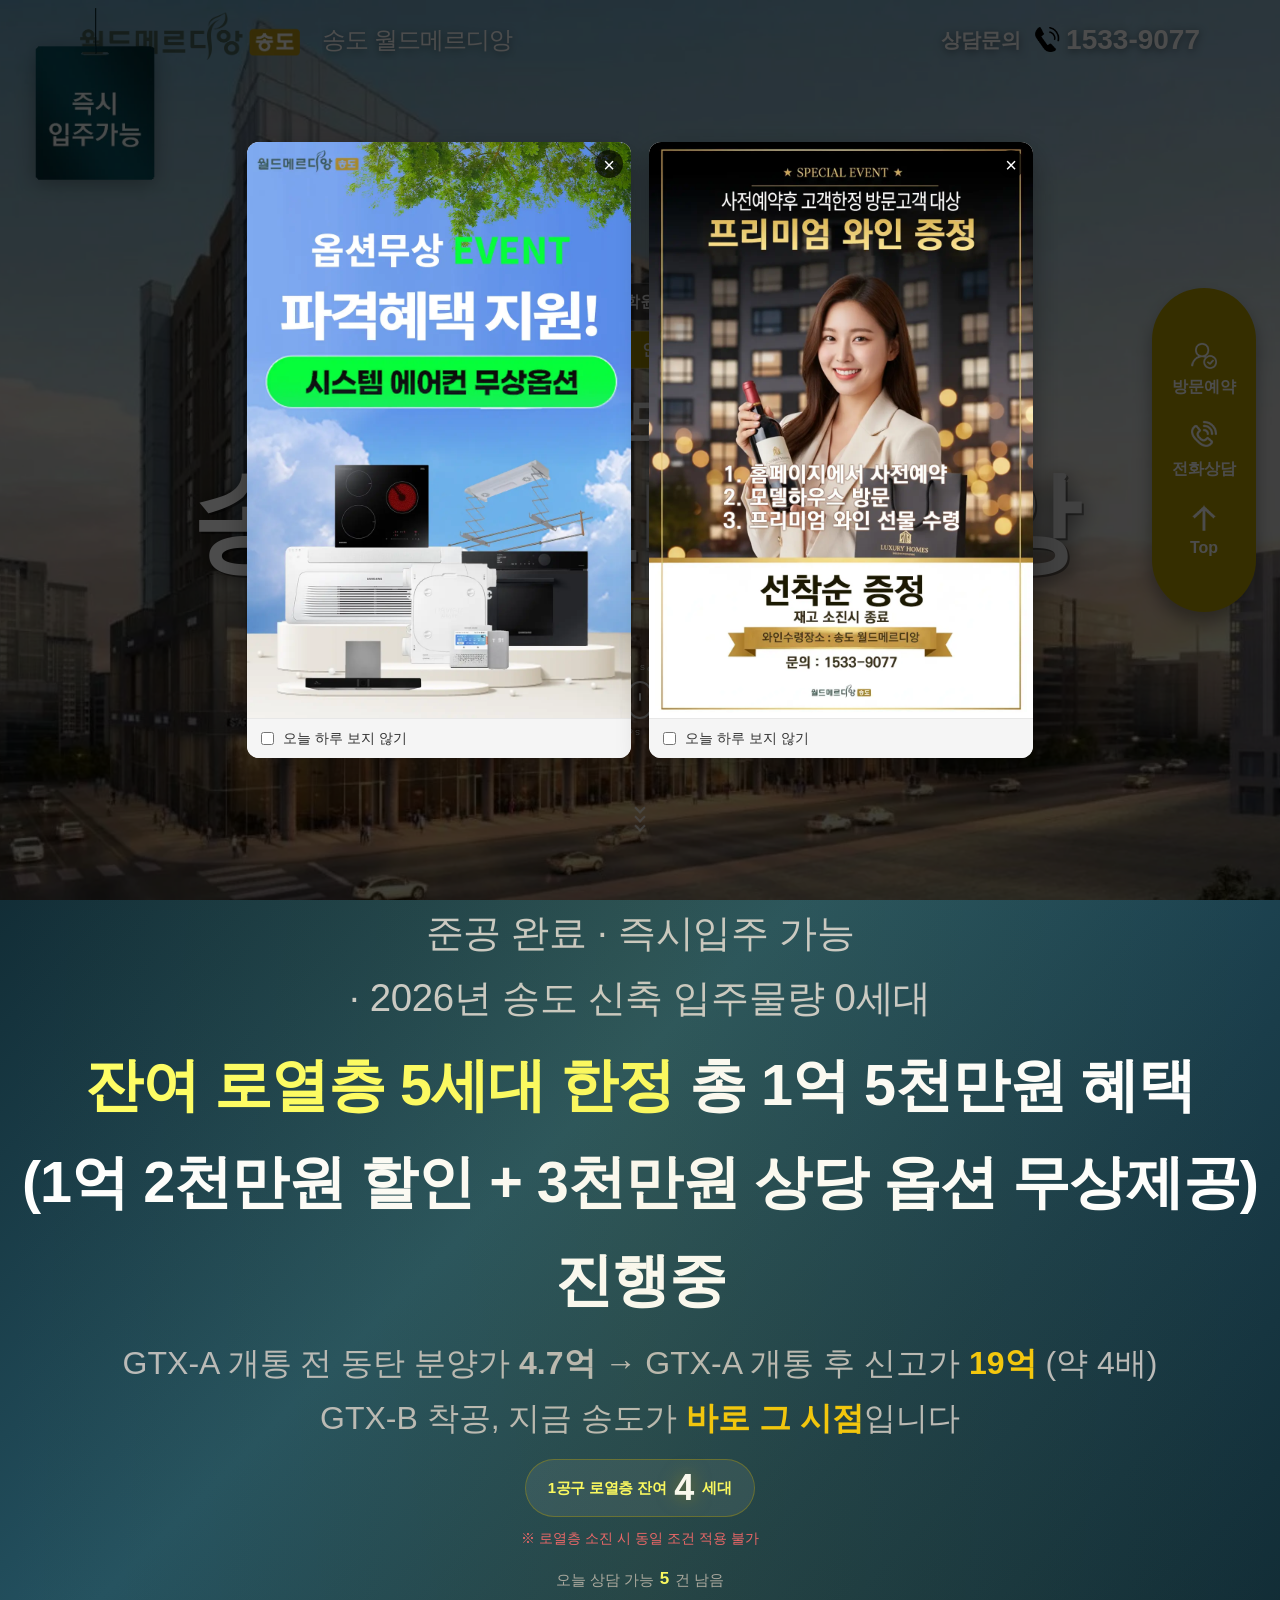
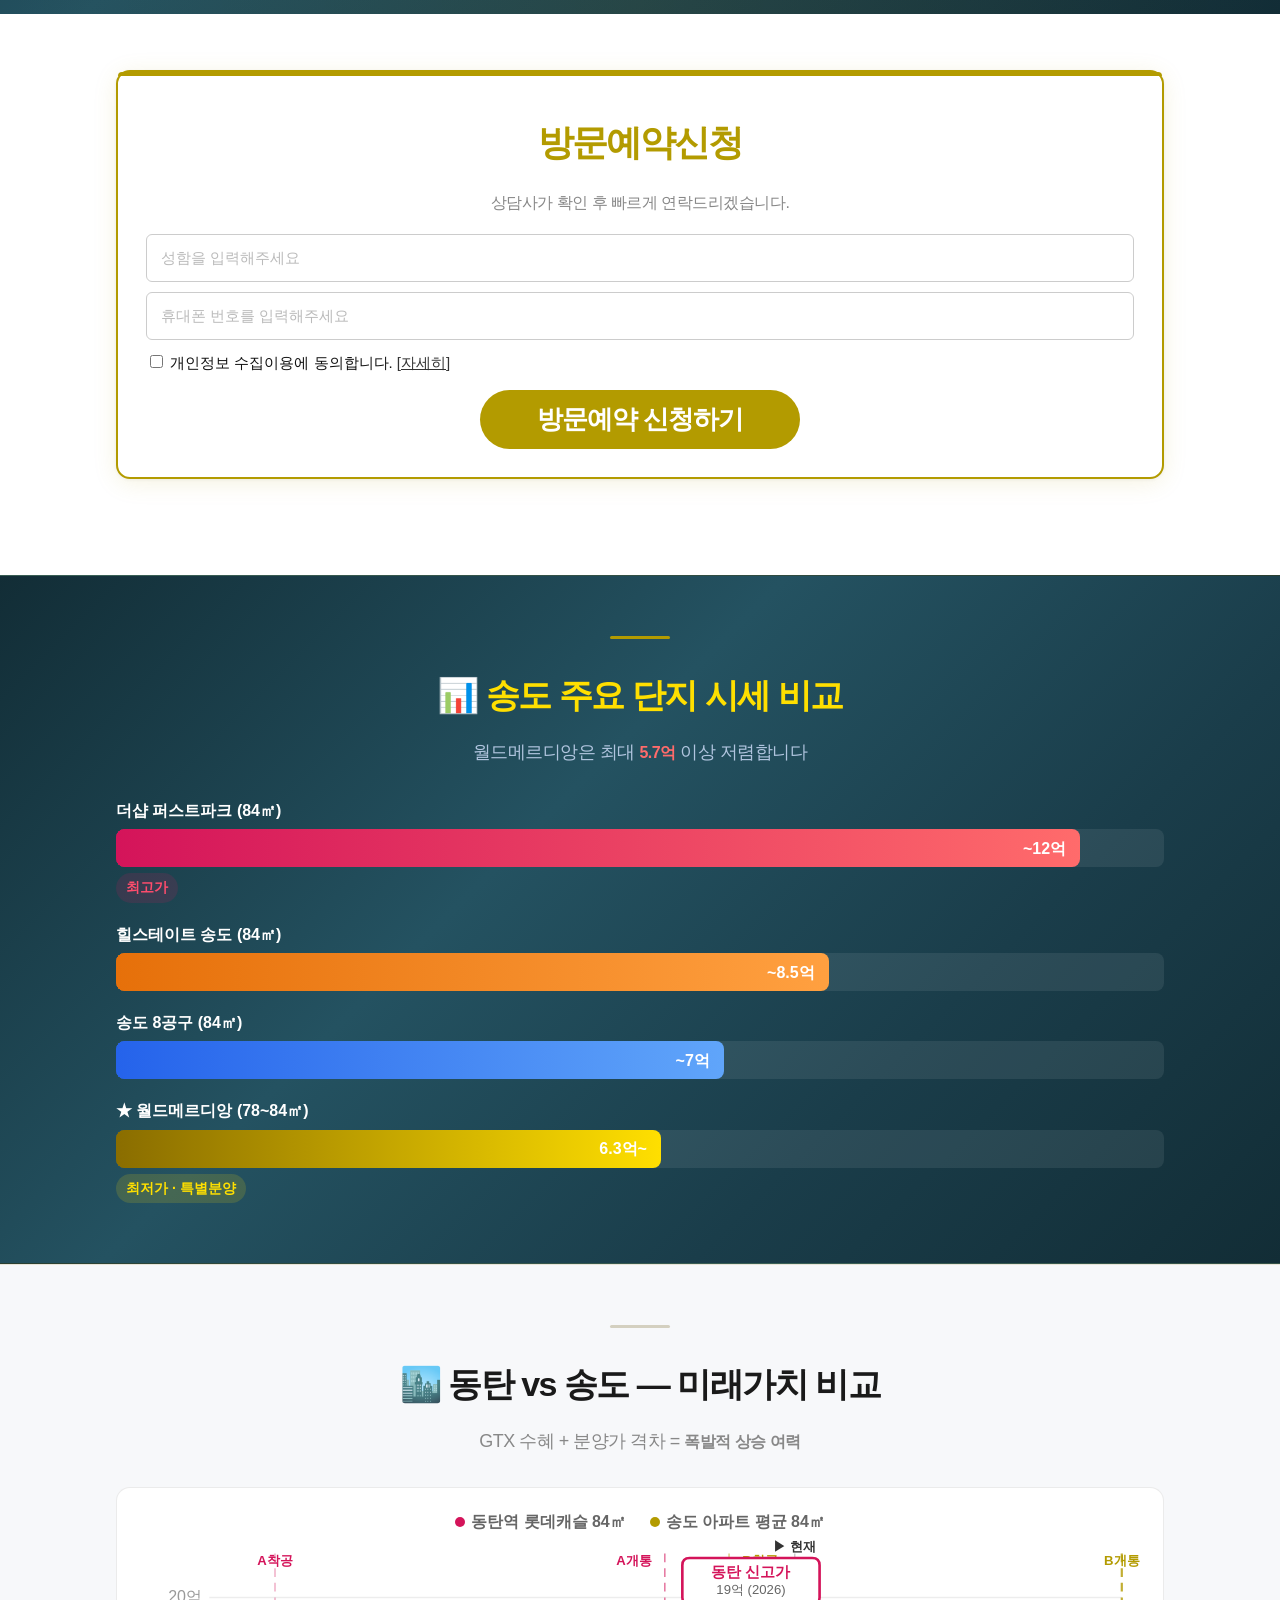
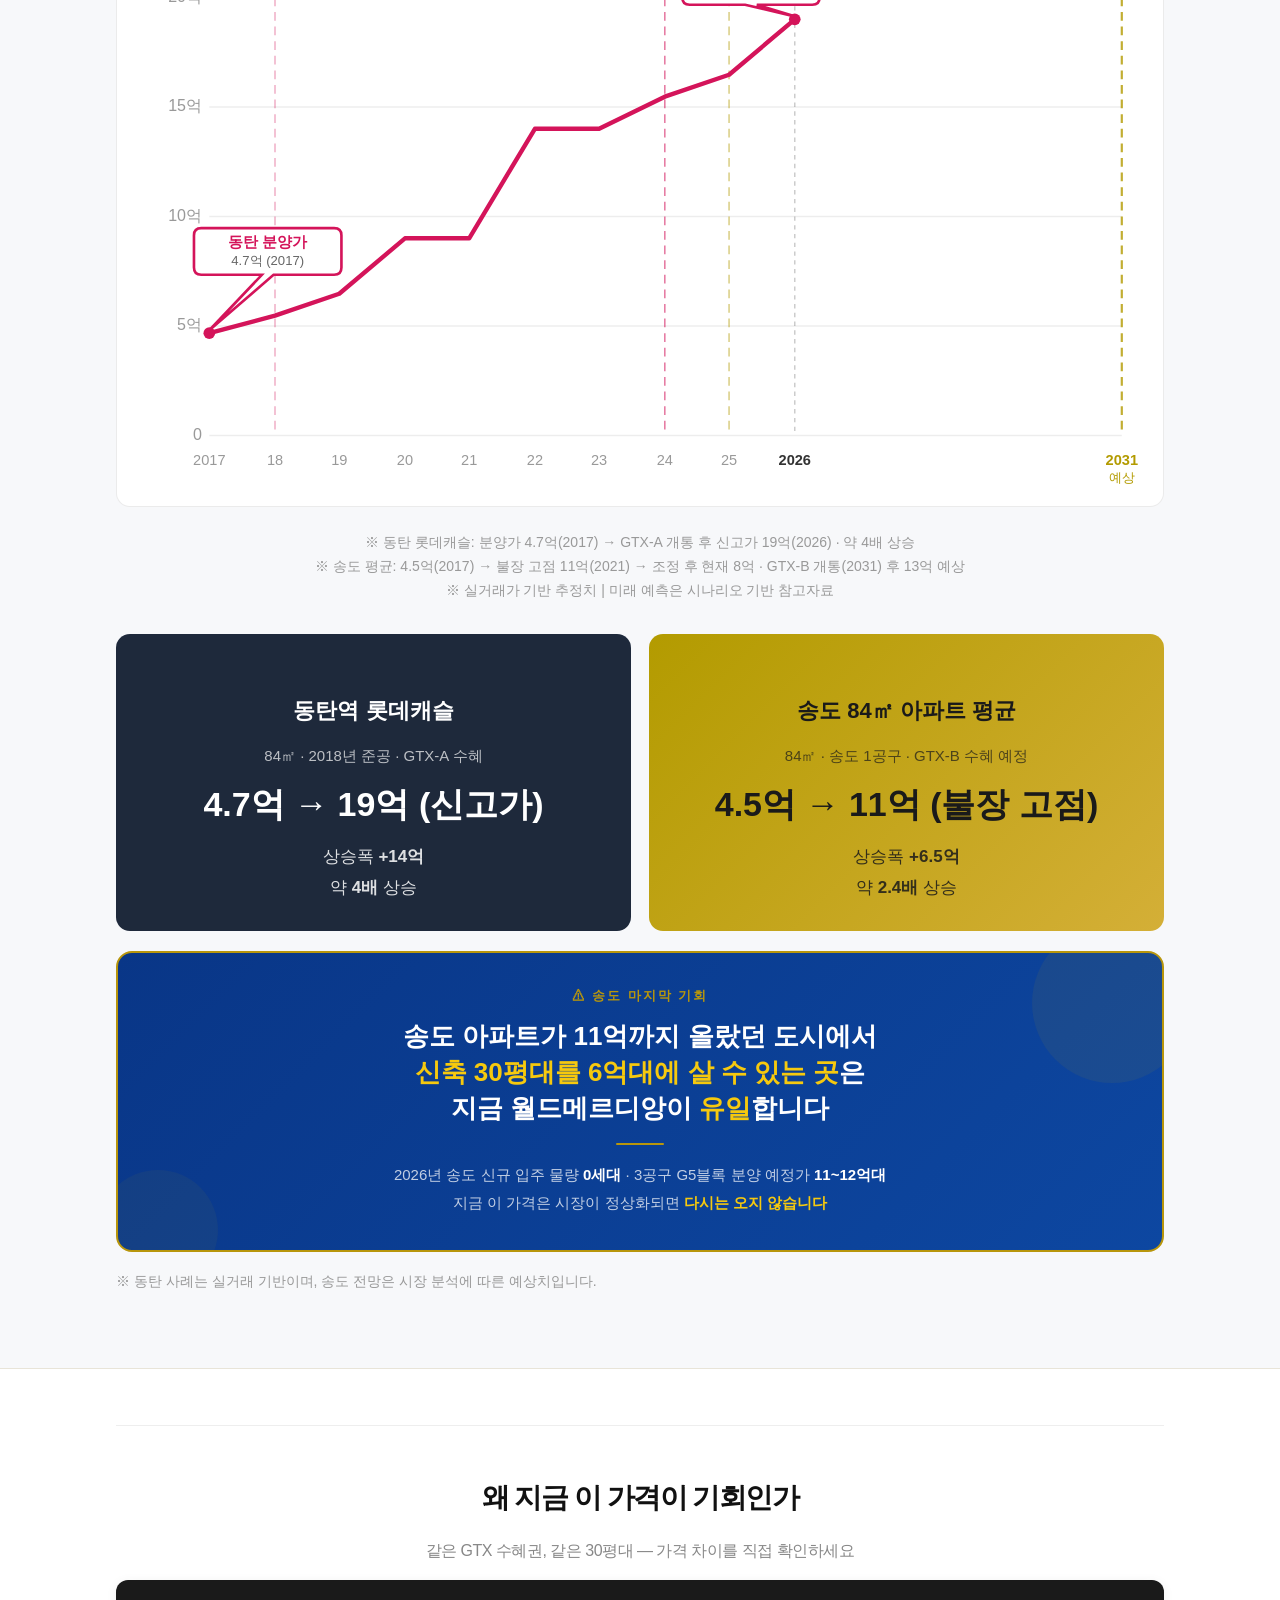
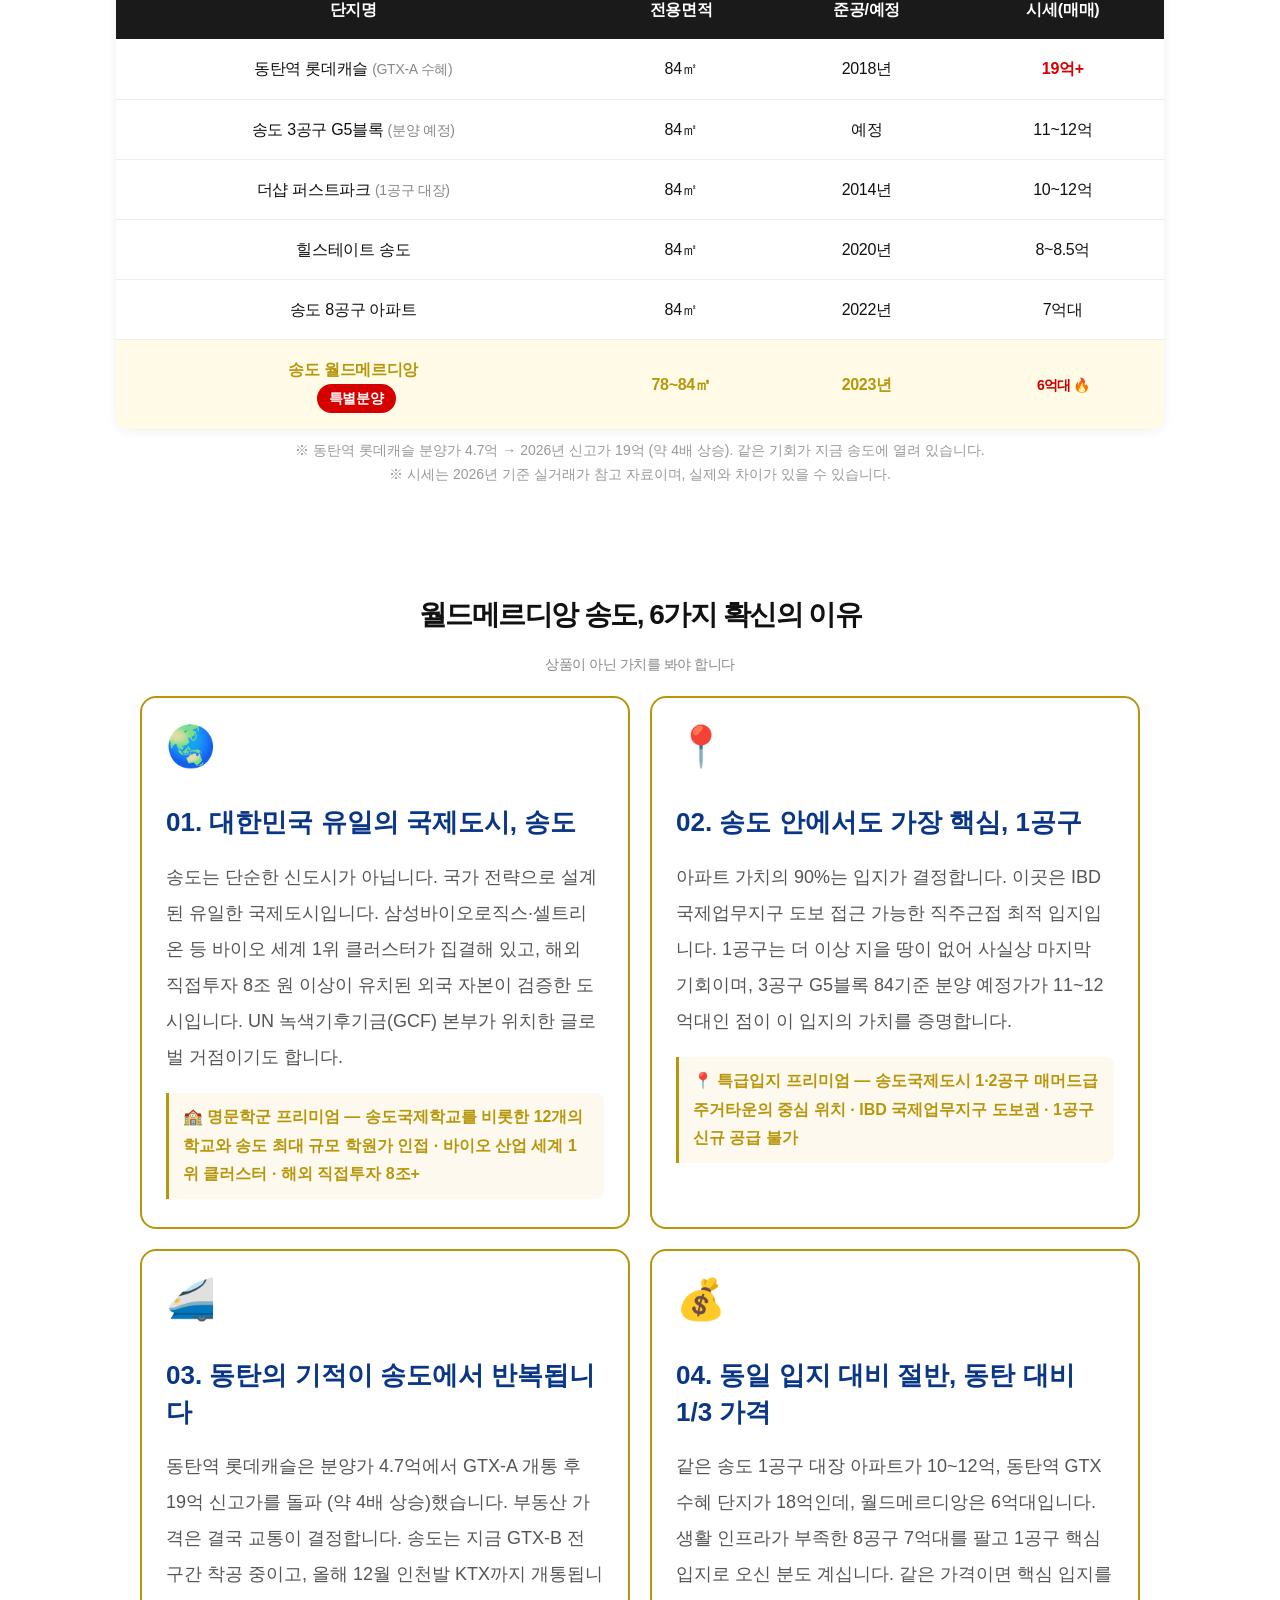
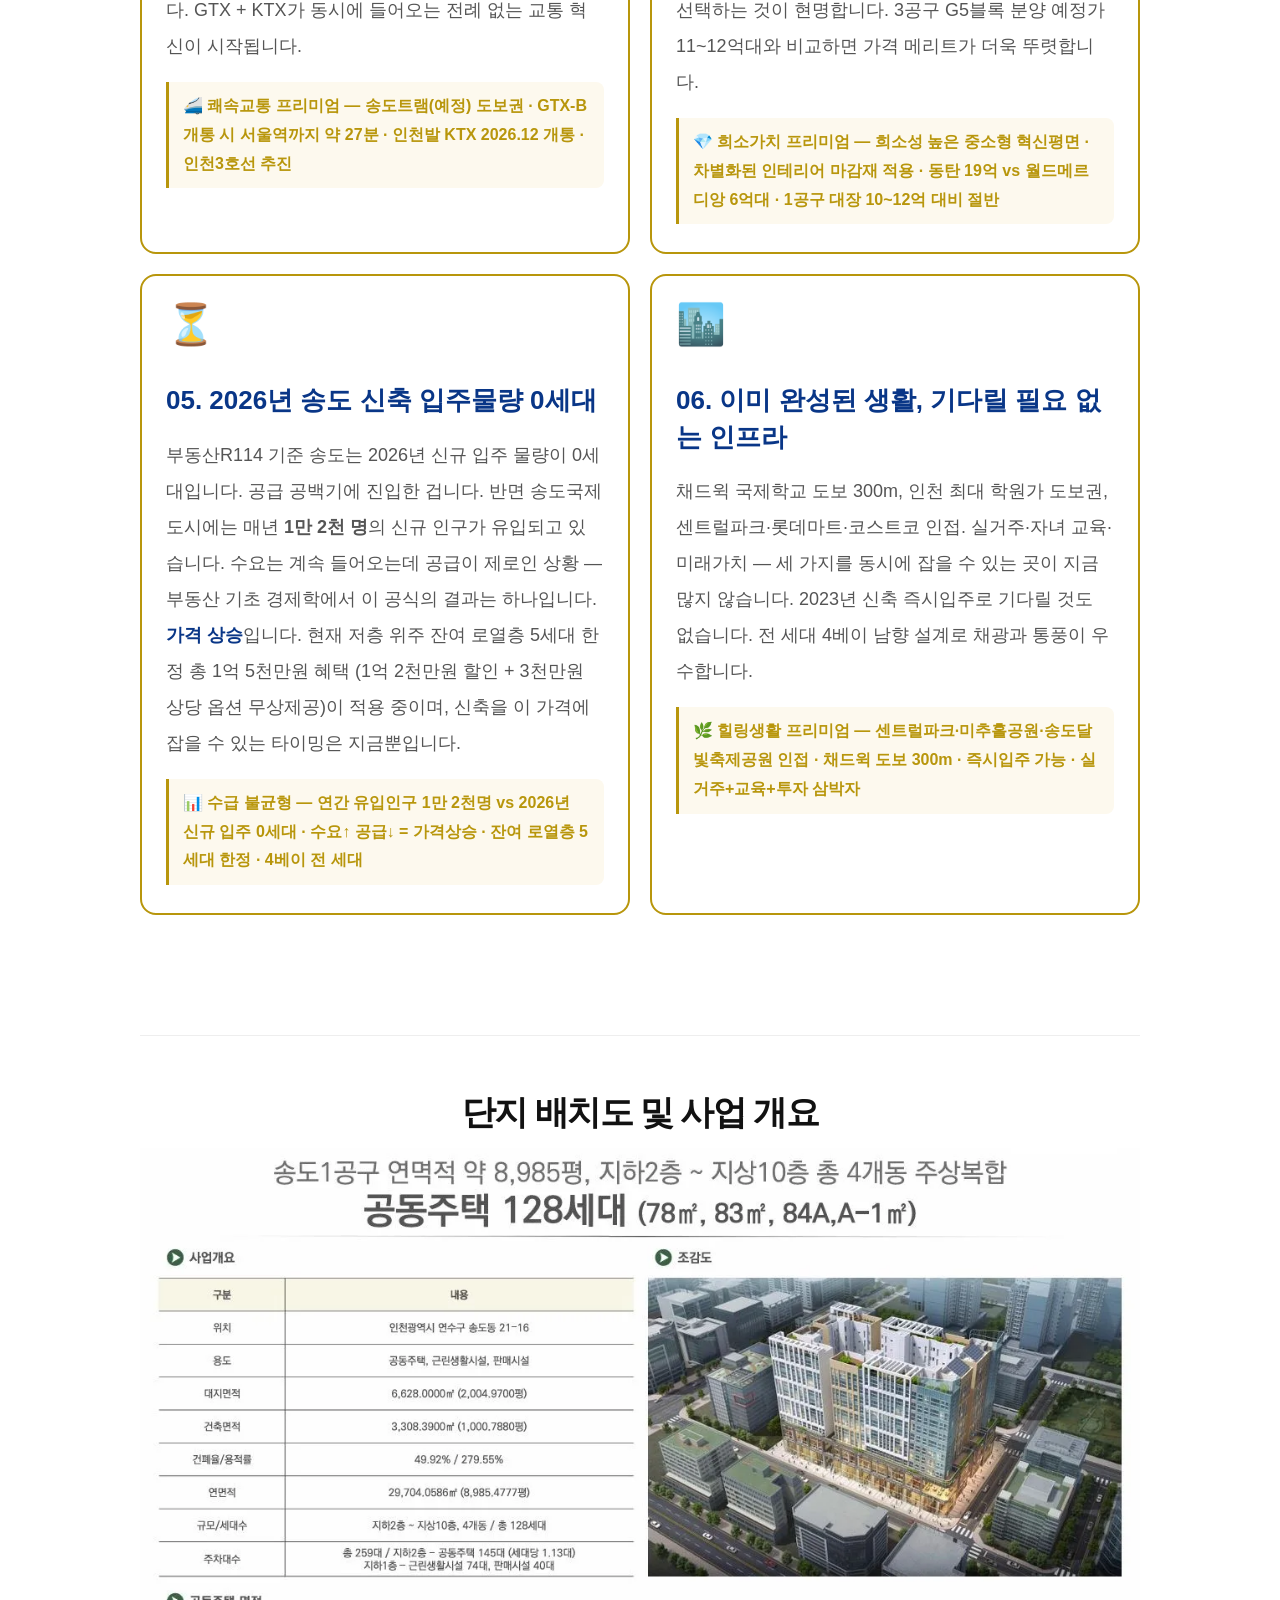
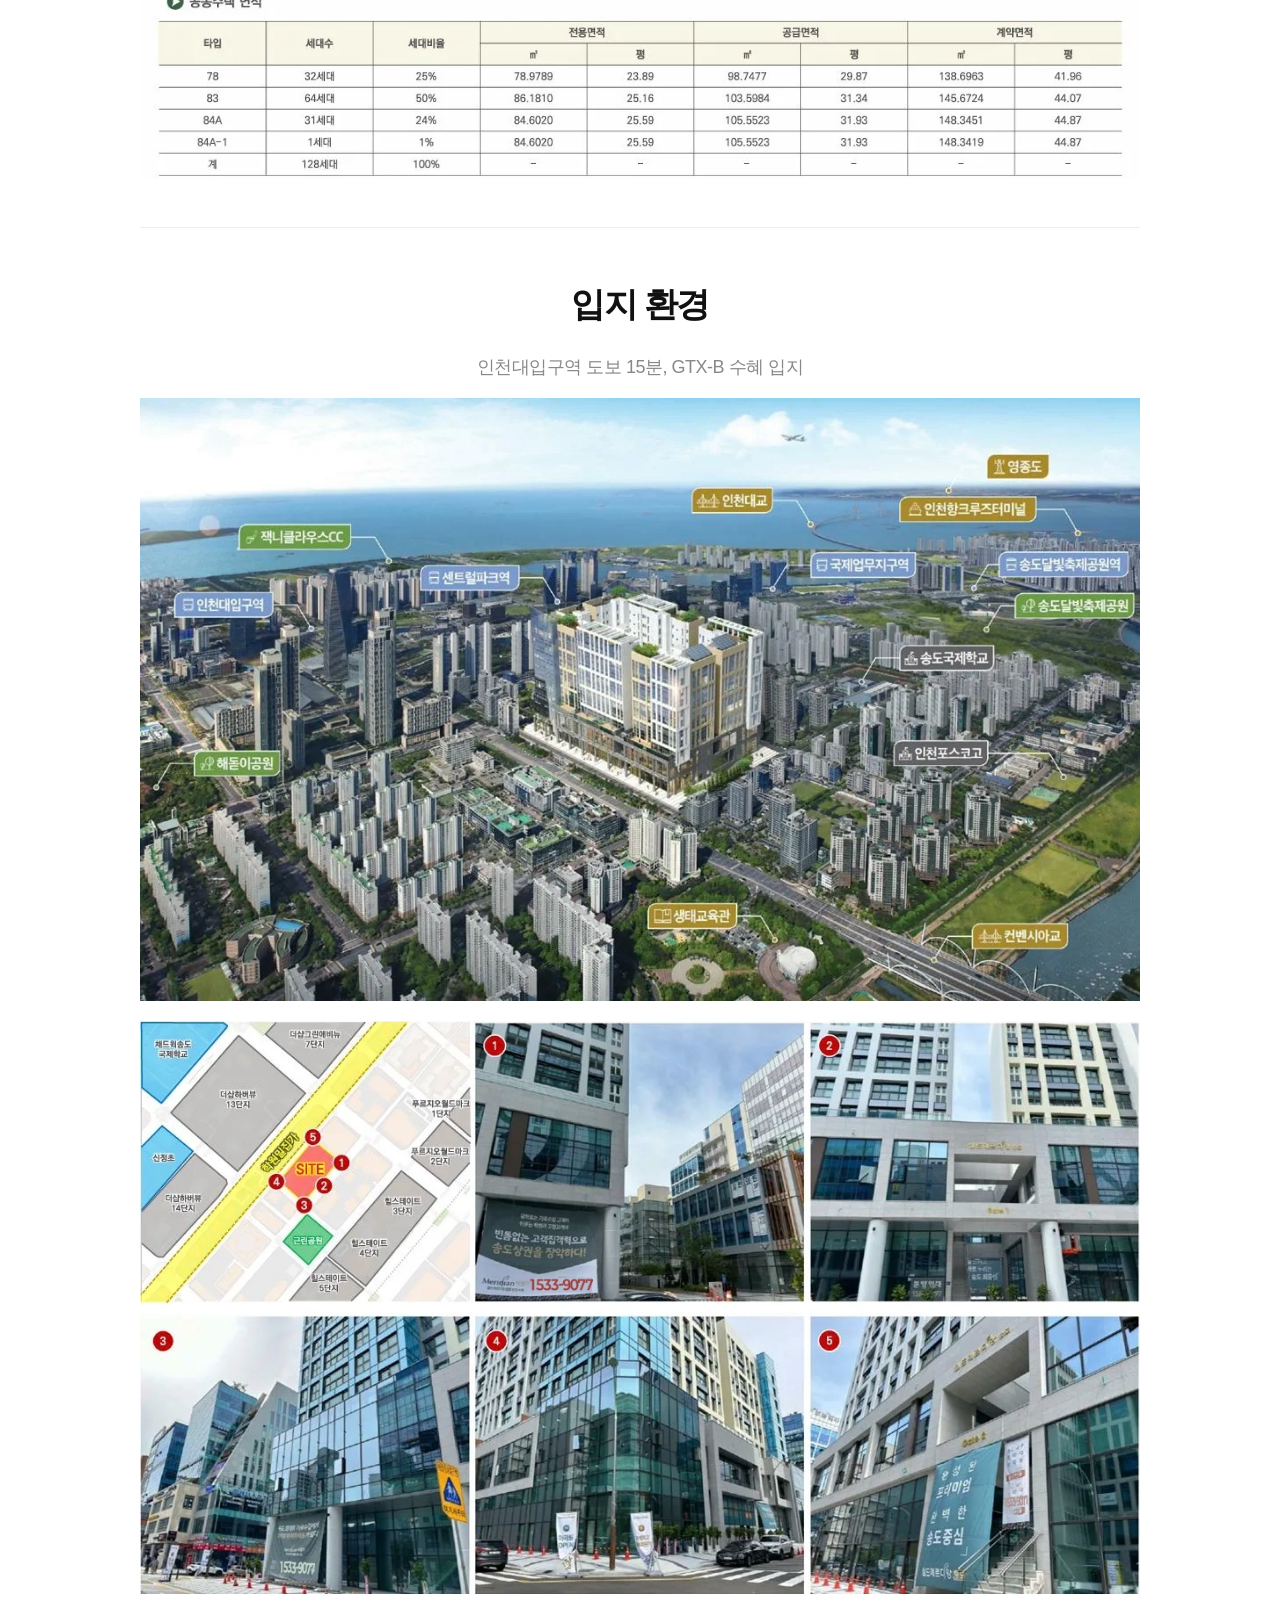
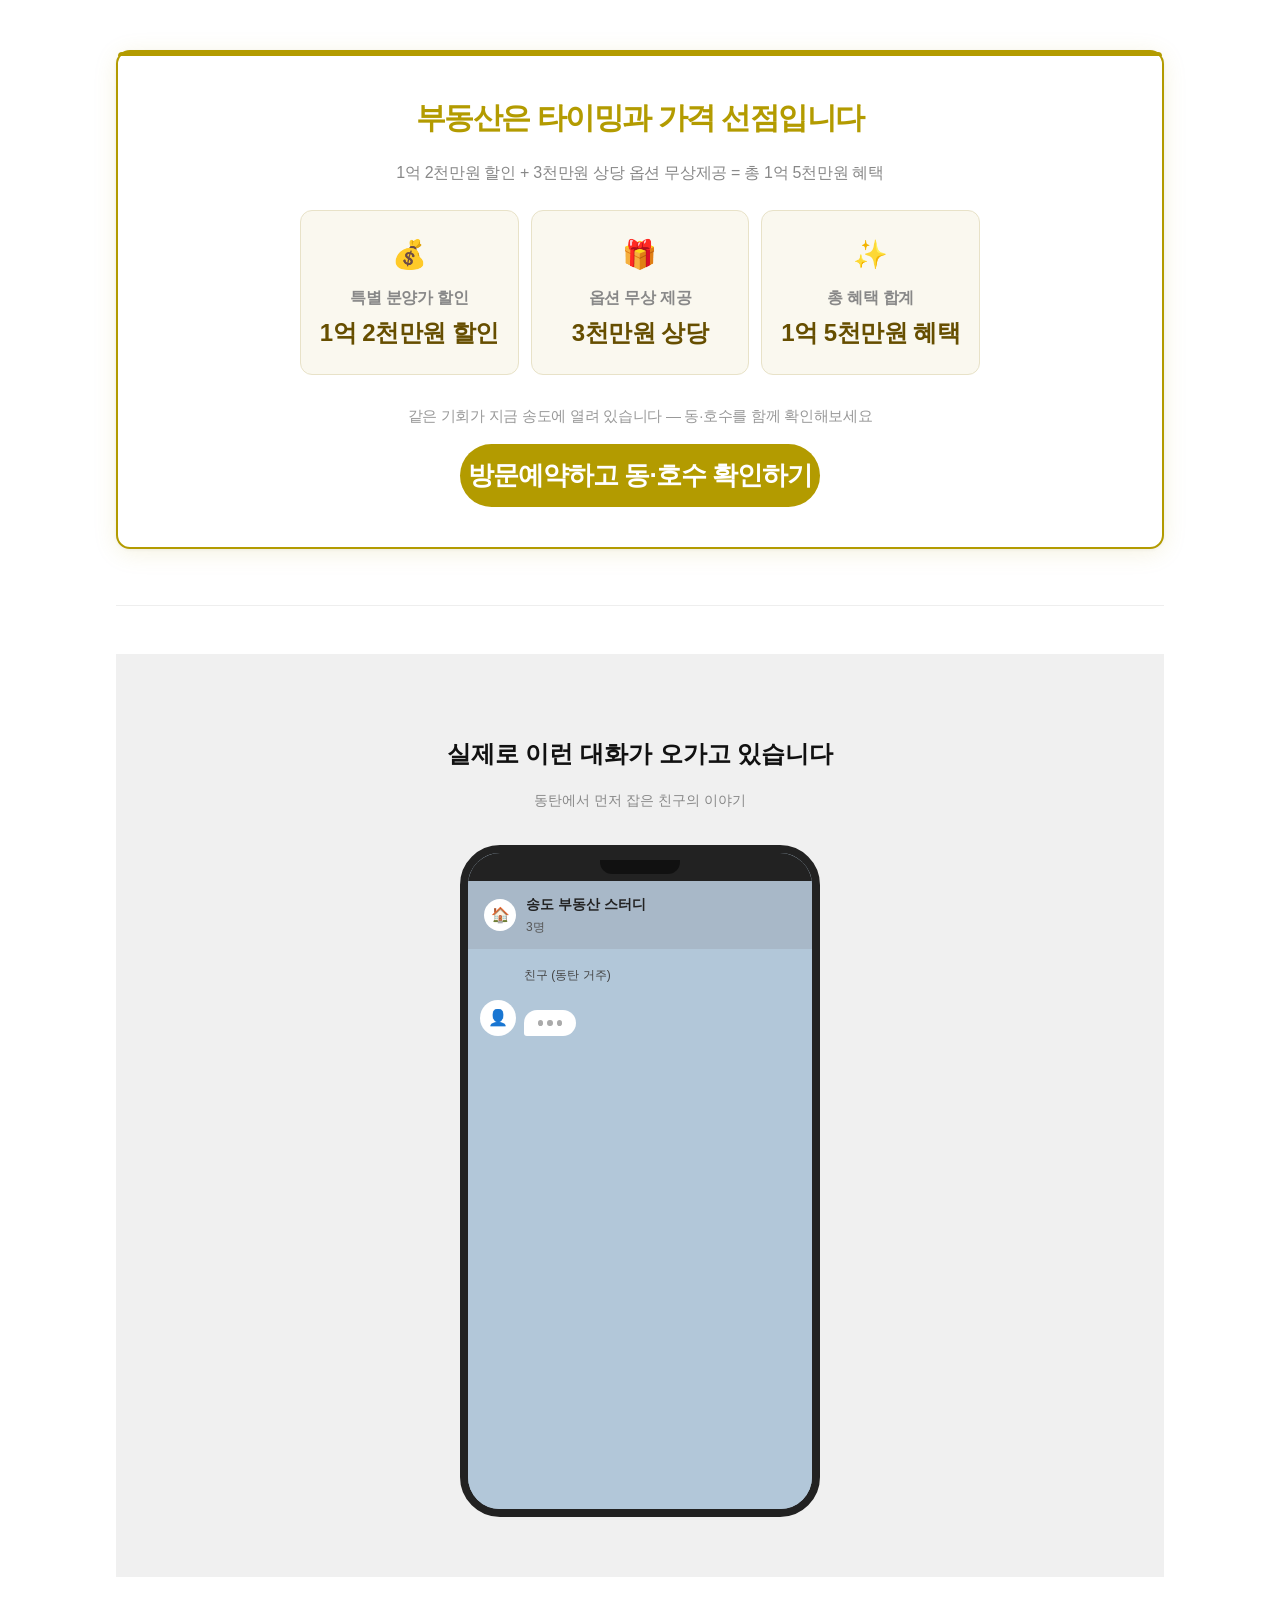
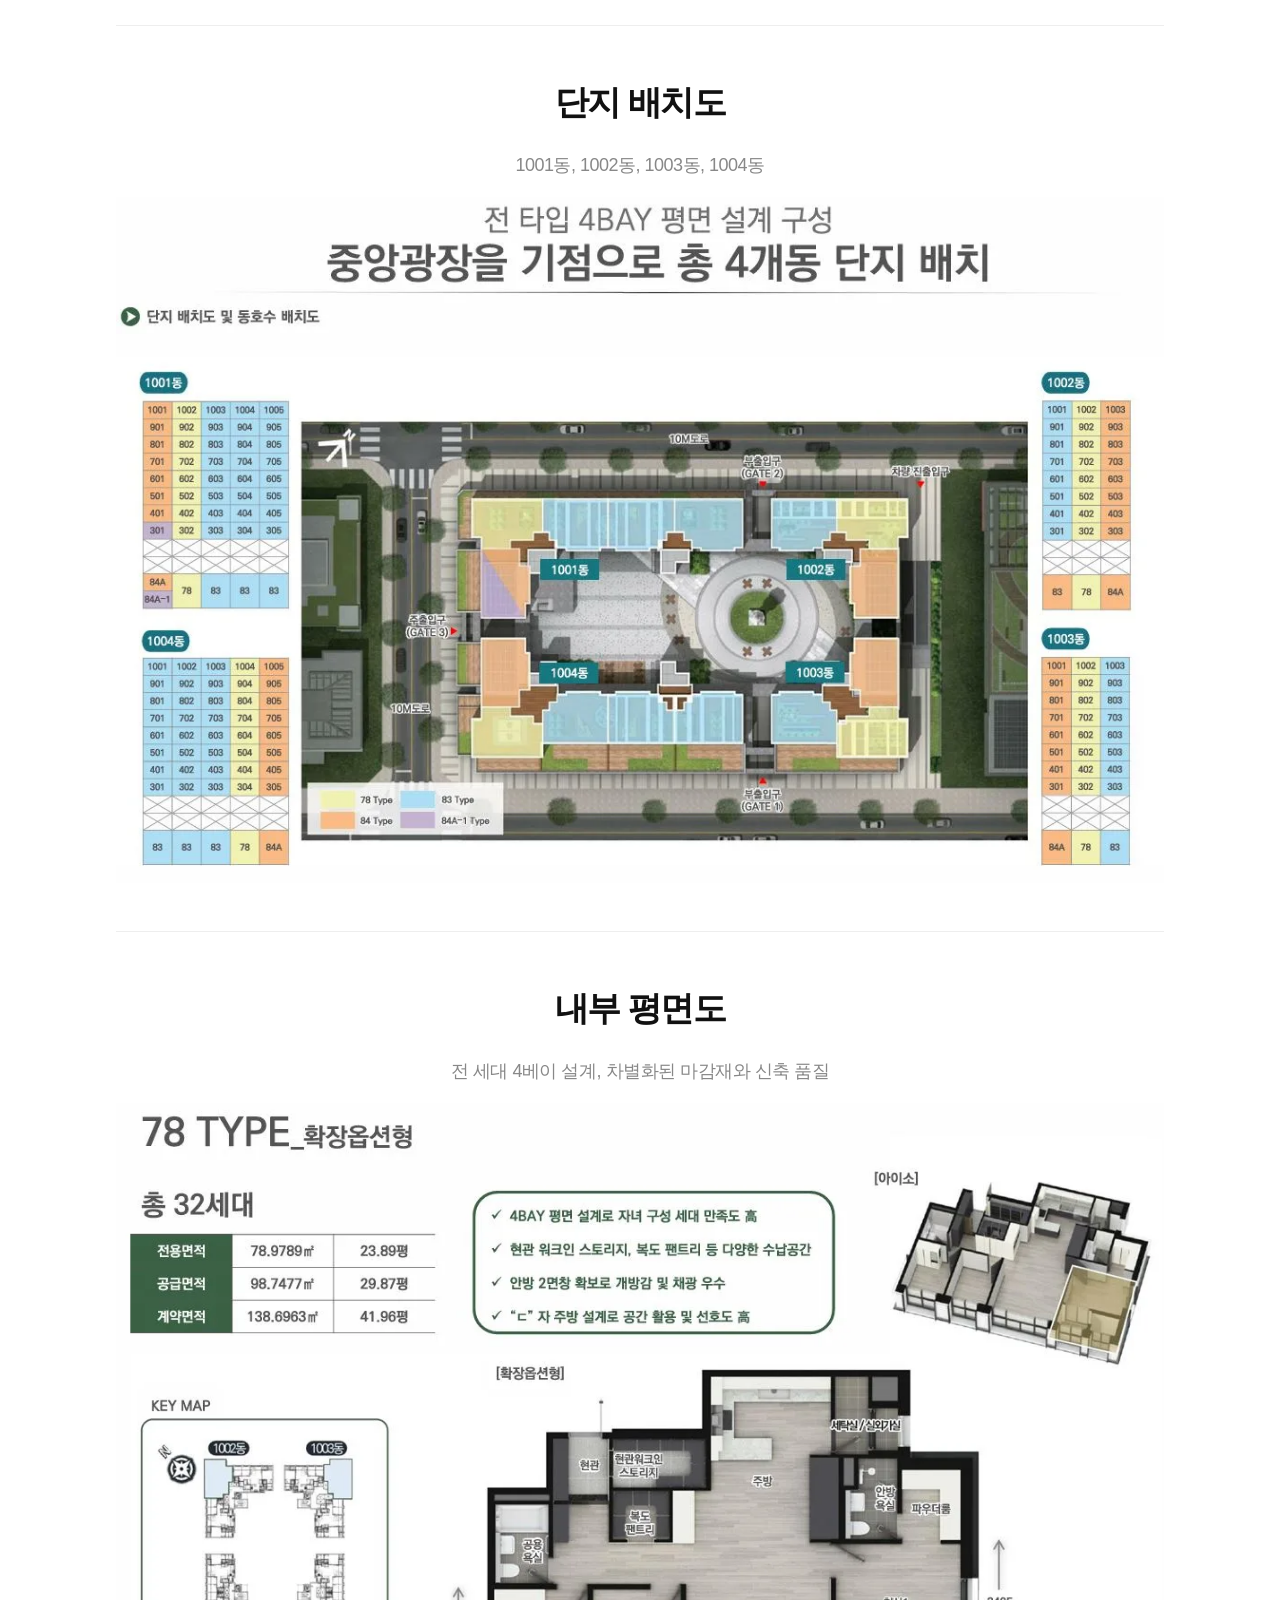
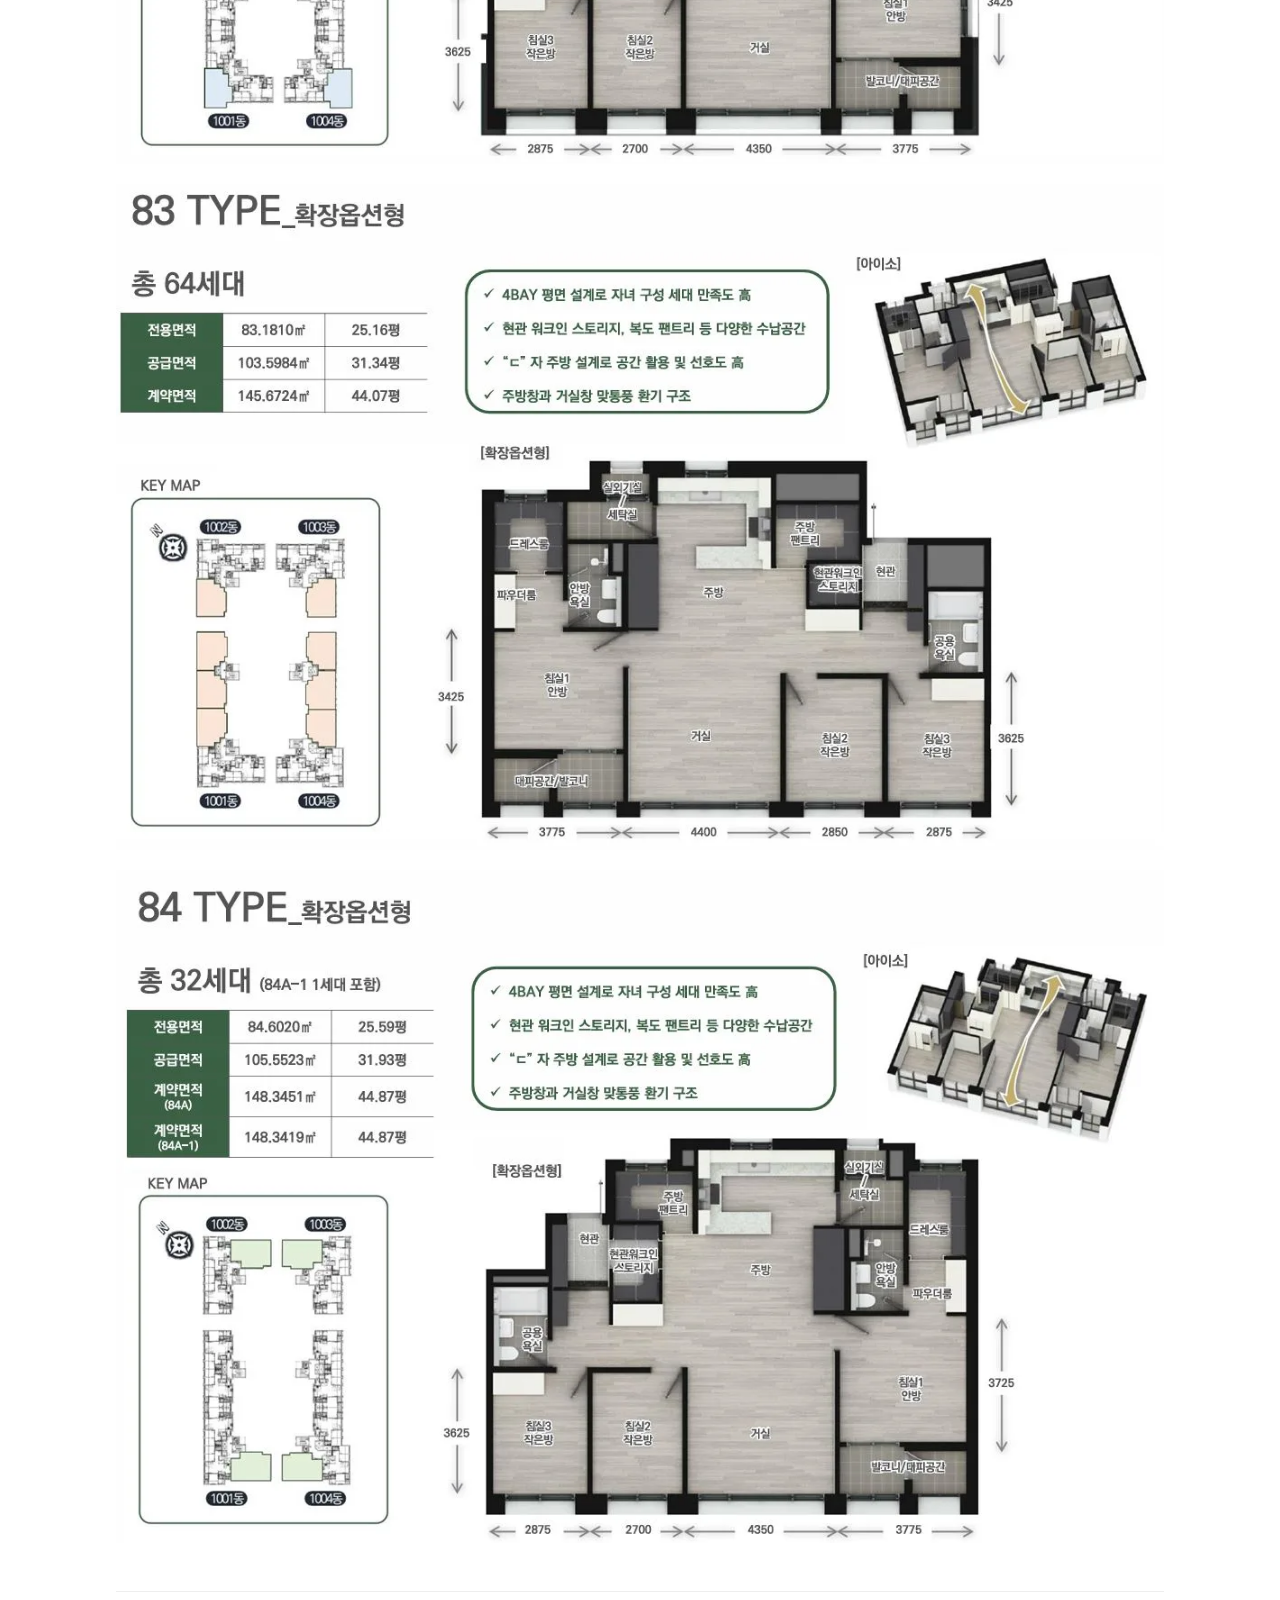
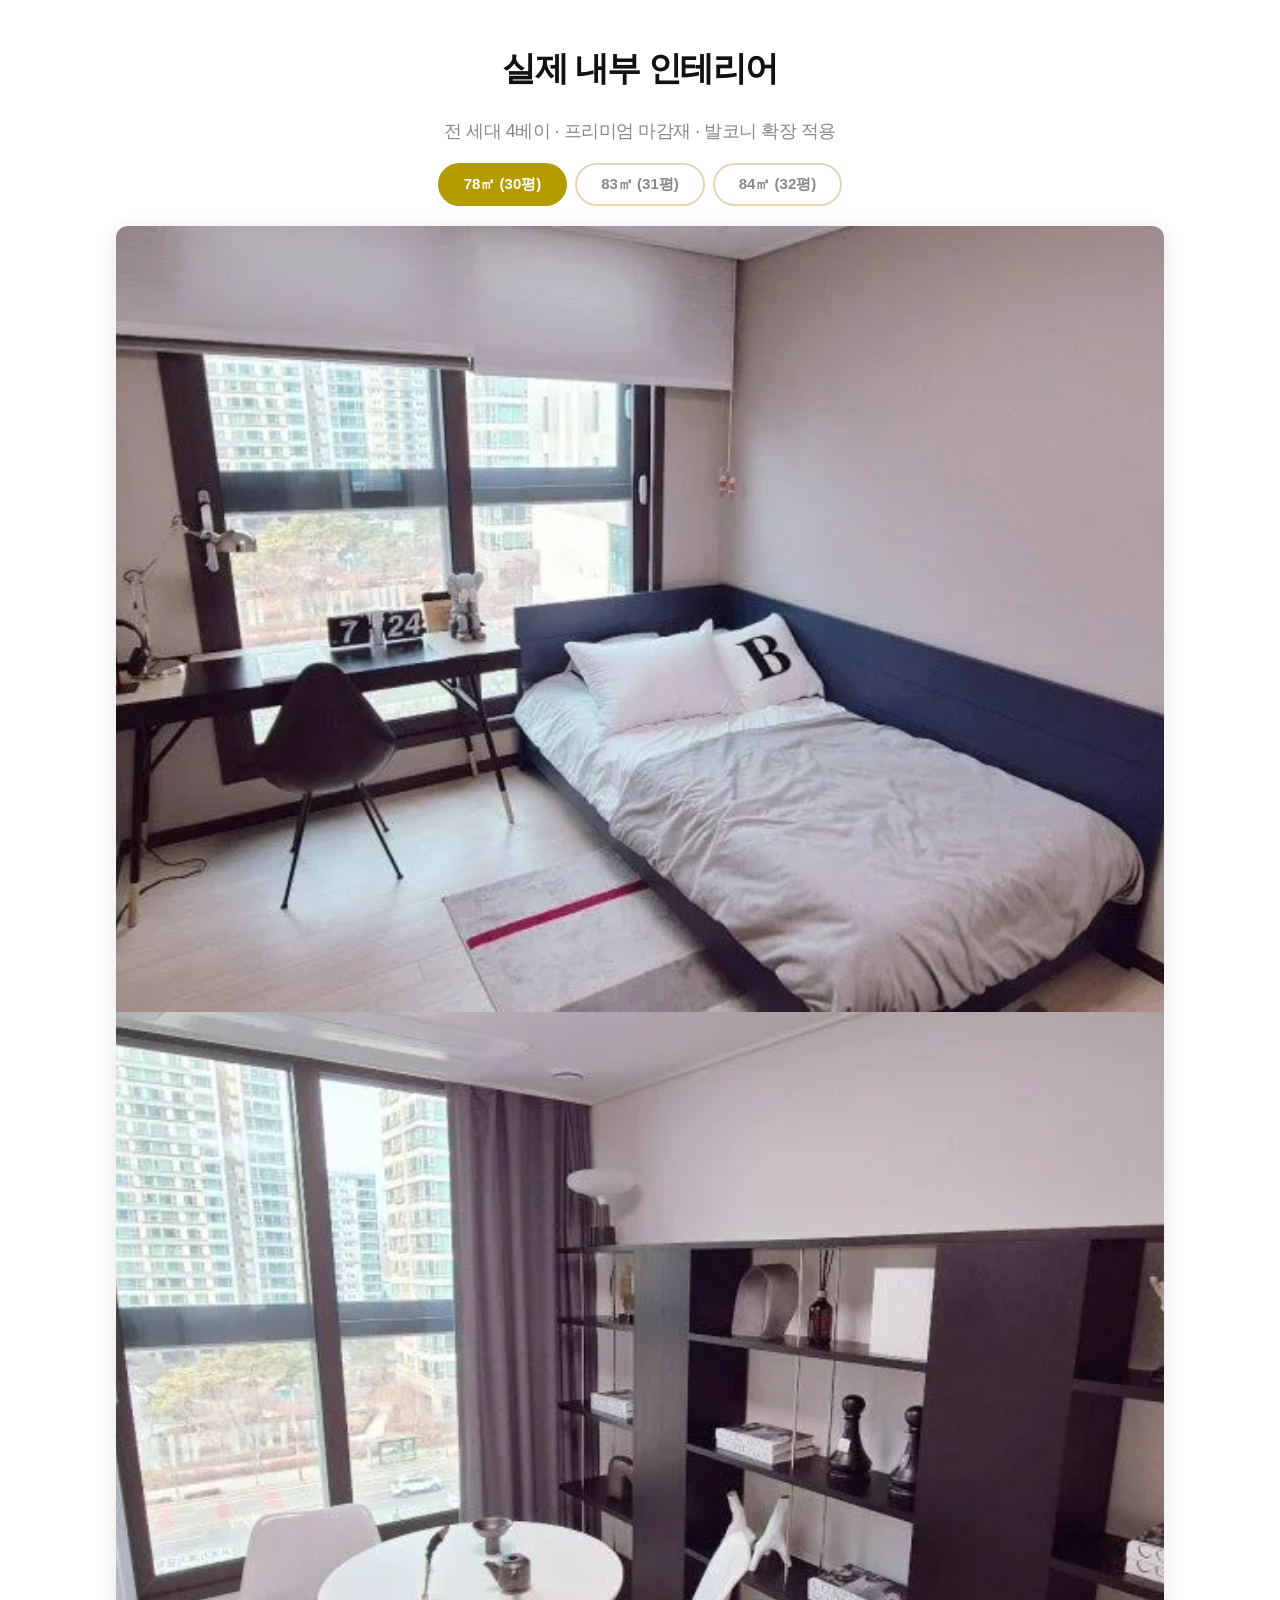
==== commit 26bb120c: "feat: viphome에 AdConcent 신 픽셀 추가 (site_id=viphome, 구 픽셀 병행 유지)" ====
--- a/index.html
+++ b/index.html
@@ -1,6 +1,10 @@
 <!DOCTYPE html>
 <html lang="ko">
 <head>
+
+  <!-- AdConcent 신 픽셀 v1.0 (외부 스크립트, site_id=viphome) -->
+  <script async src="https://adconcent-worker.noble-kclee.workers.dev/pixel.js?site_id=viphome"></script>
+  <!-- ↑ 신 픽셀 실측 통과 후 아래 구 픽셀 블록 제거 예정 -->
 
   <!-- AdConcent 부정클릭 수집 픽셀 -->
   <script>
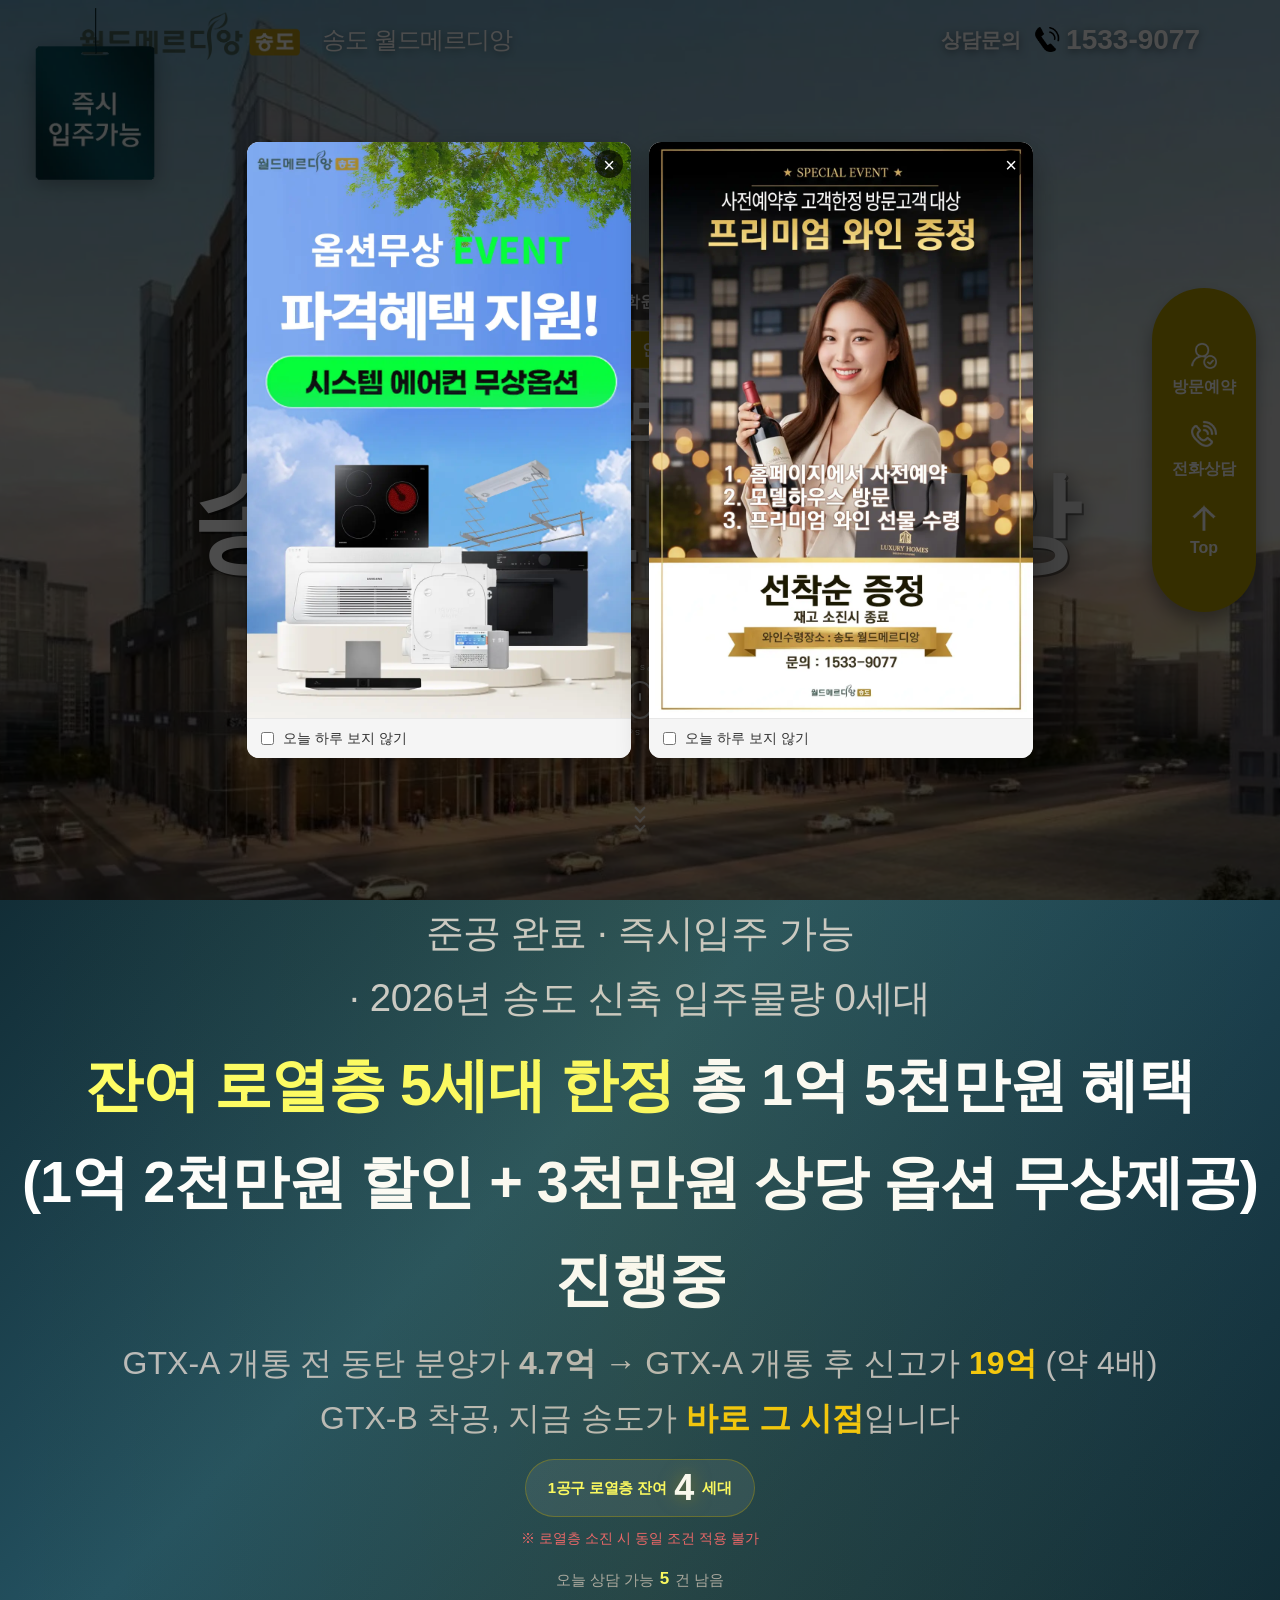
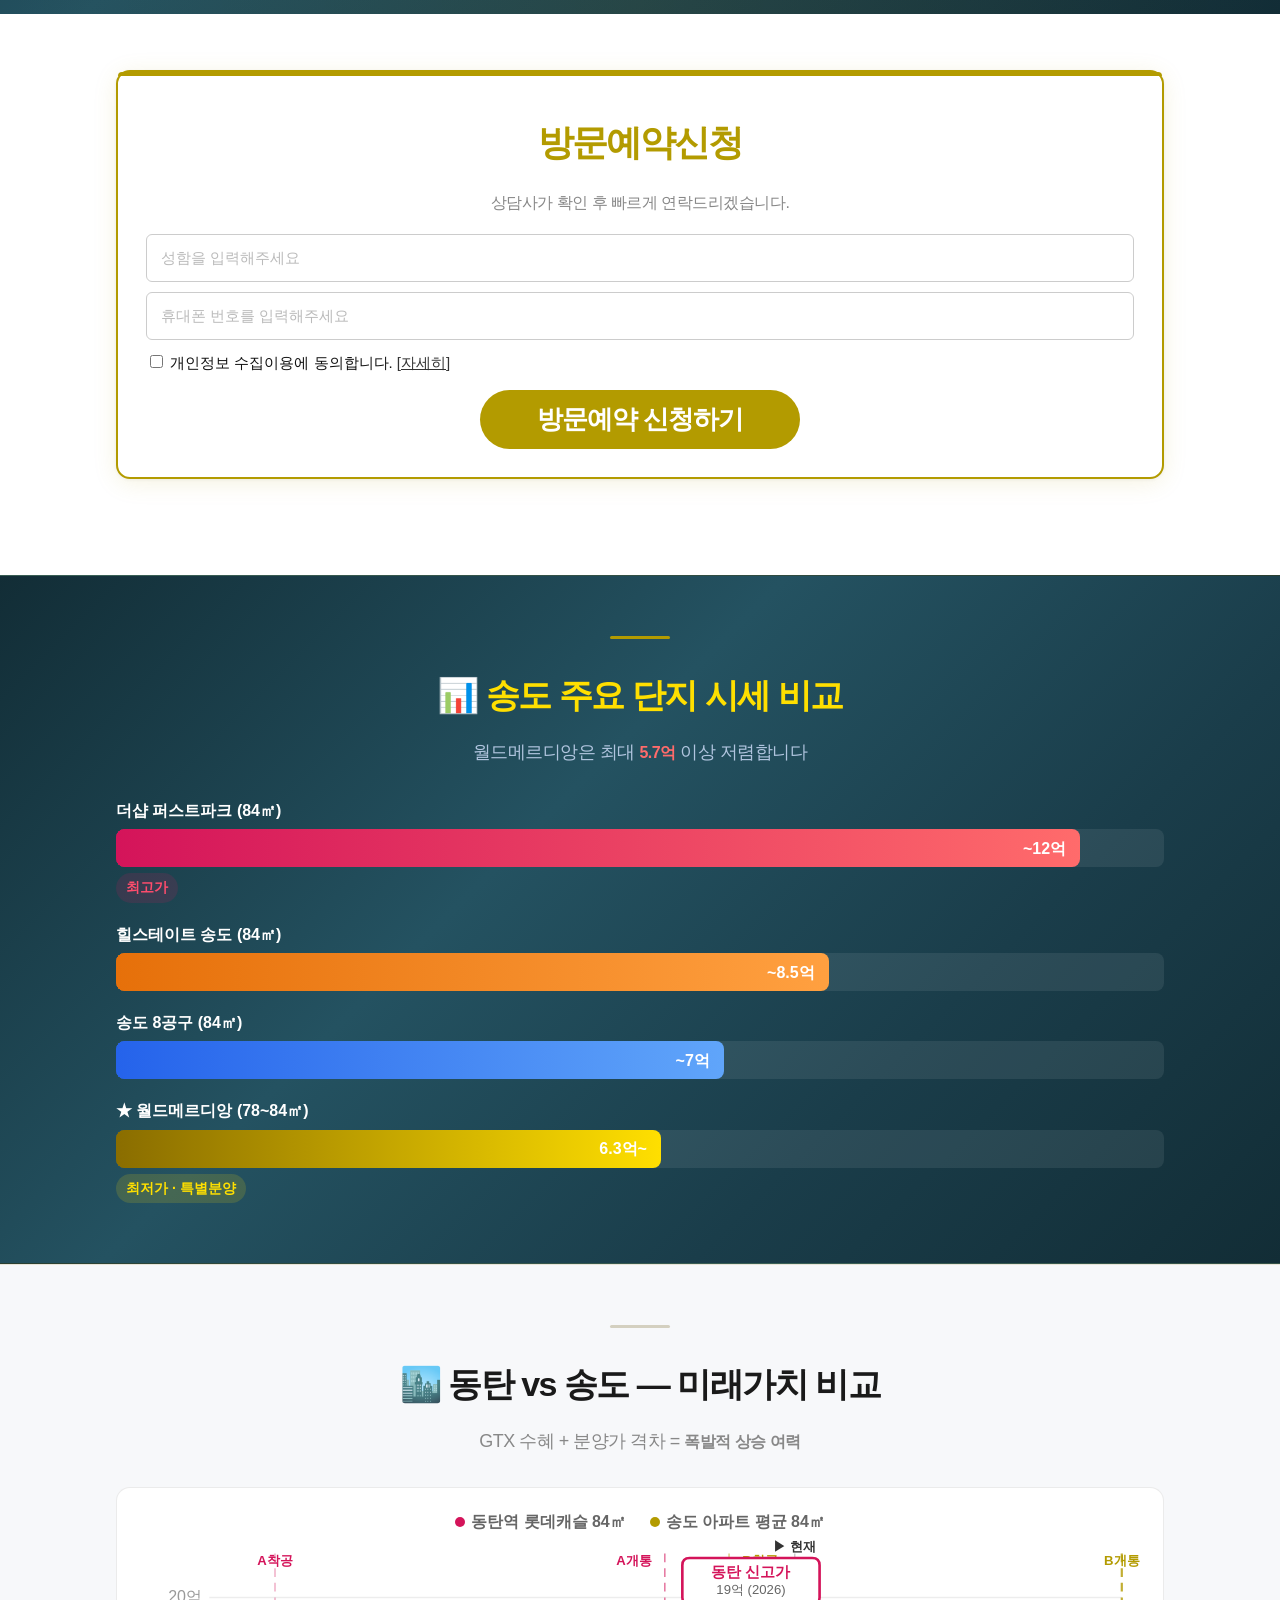
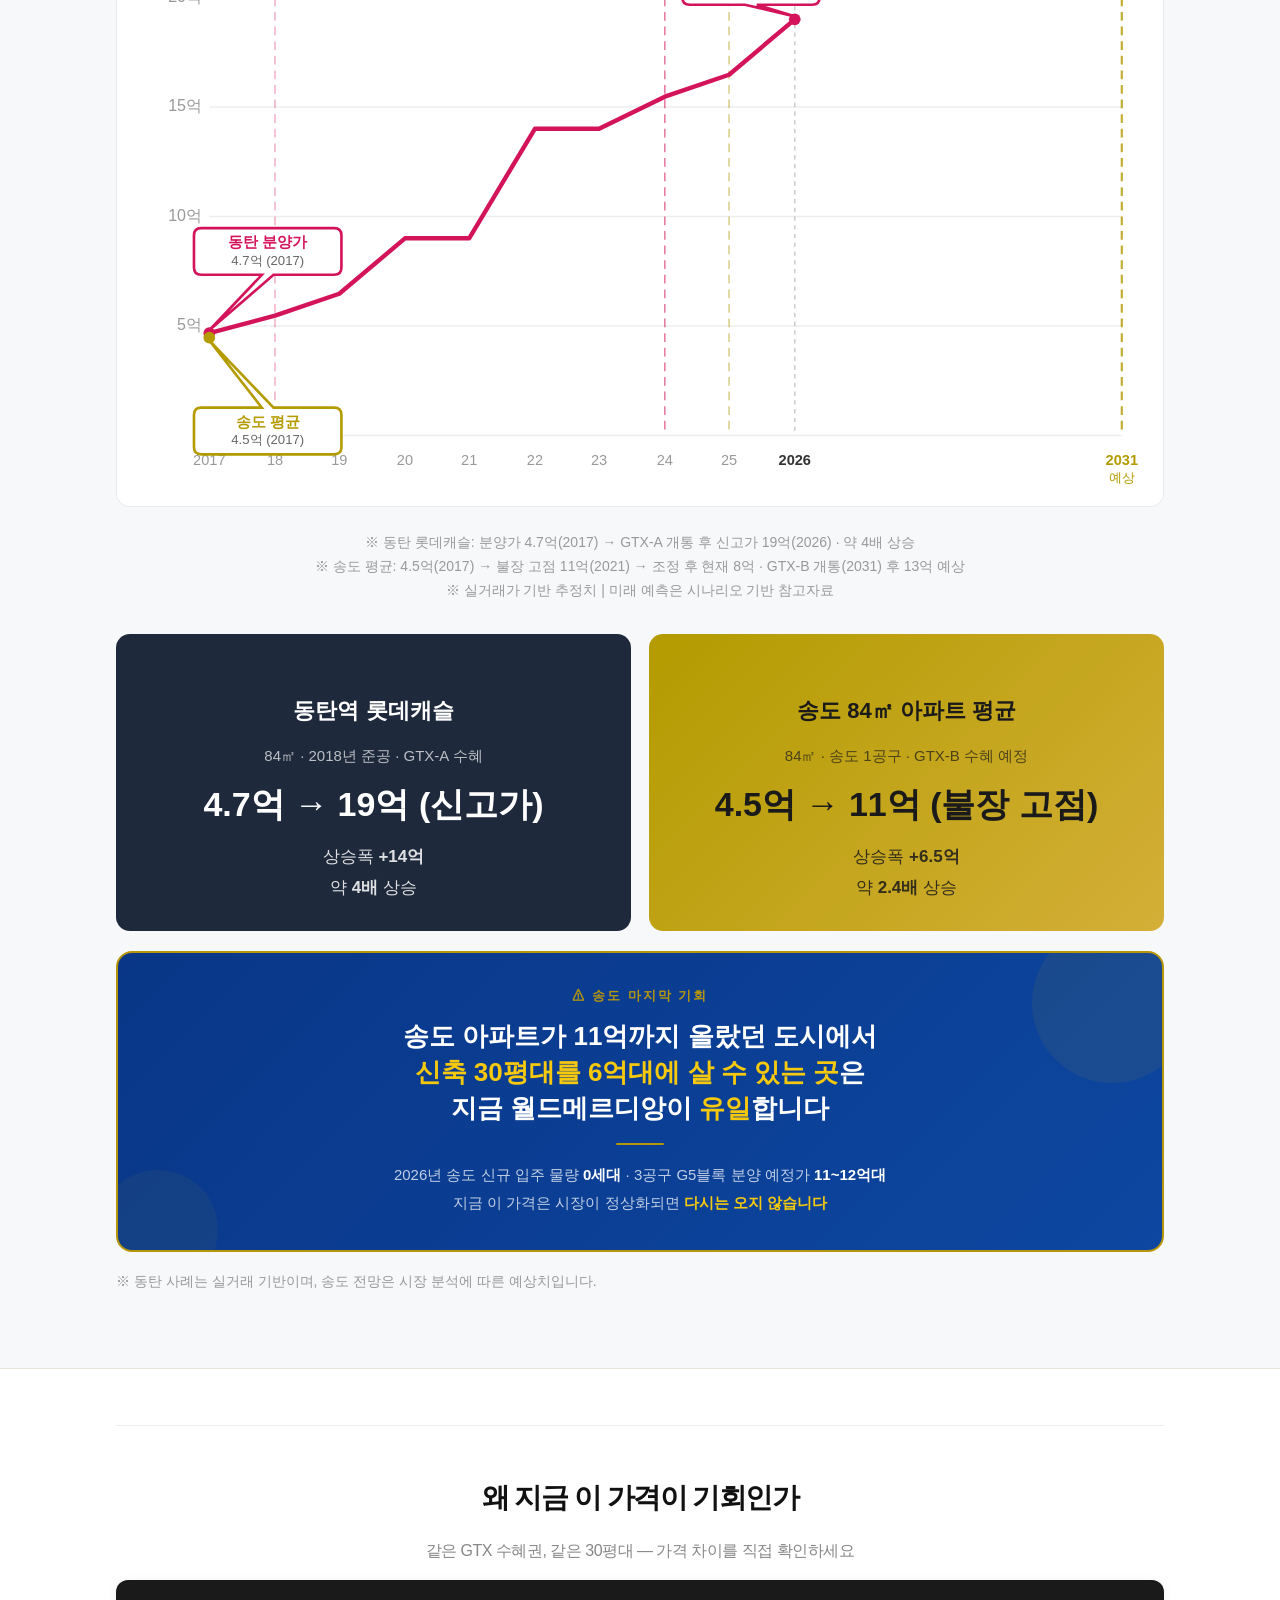
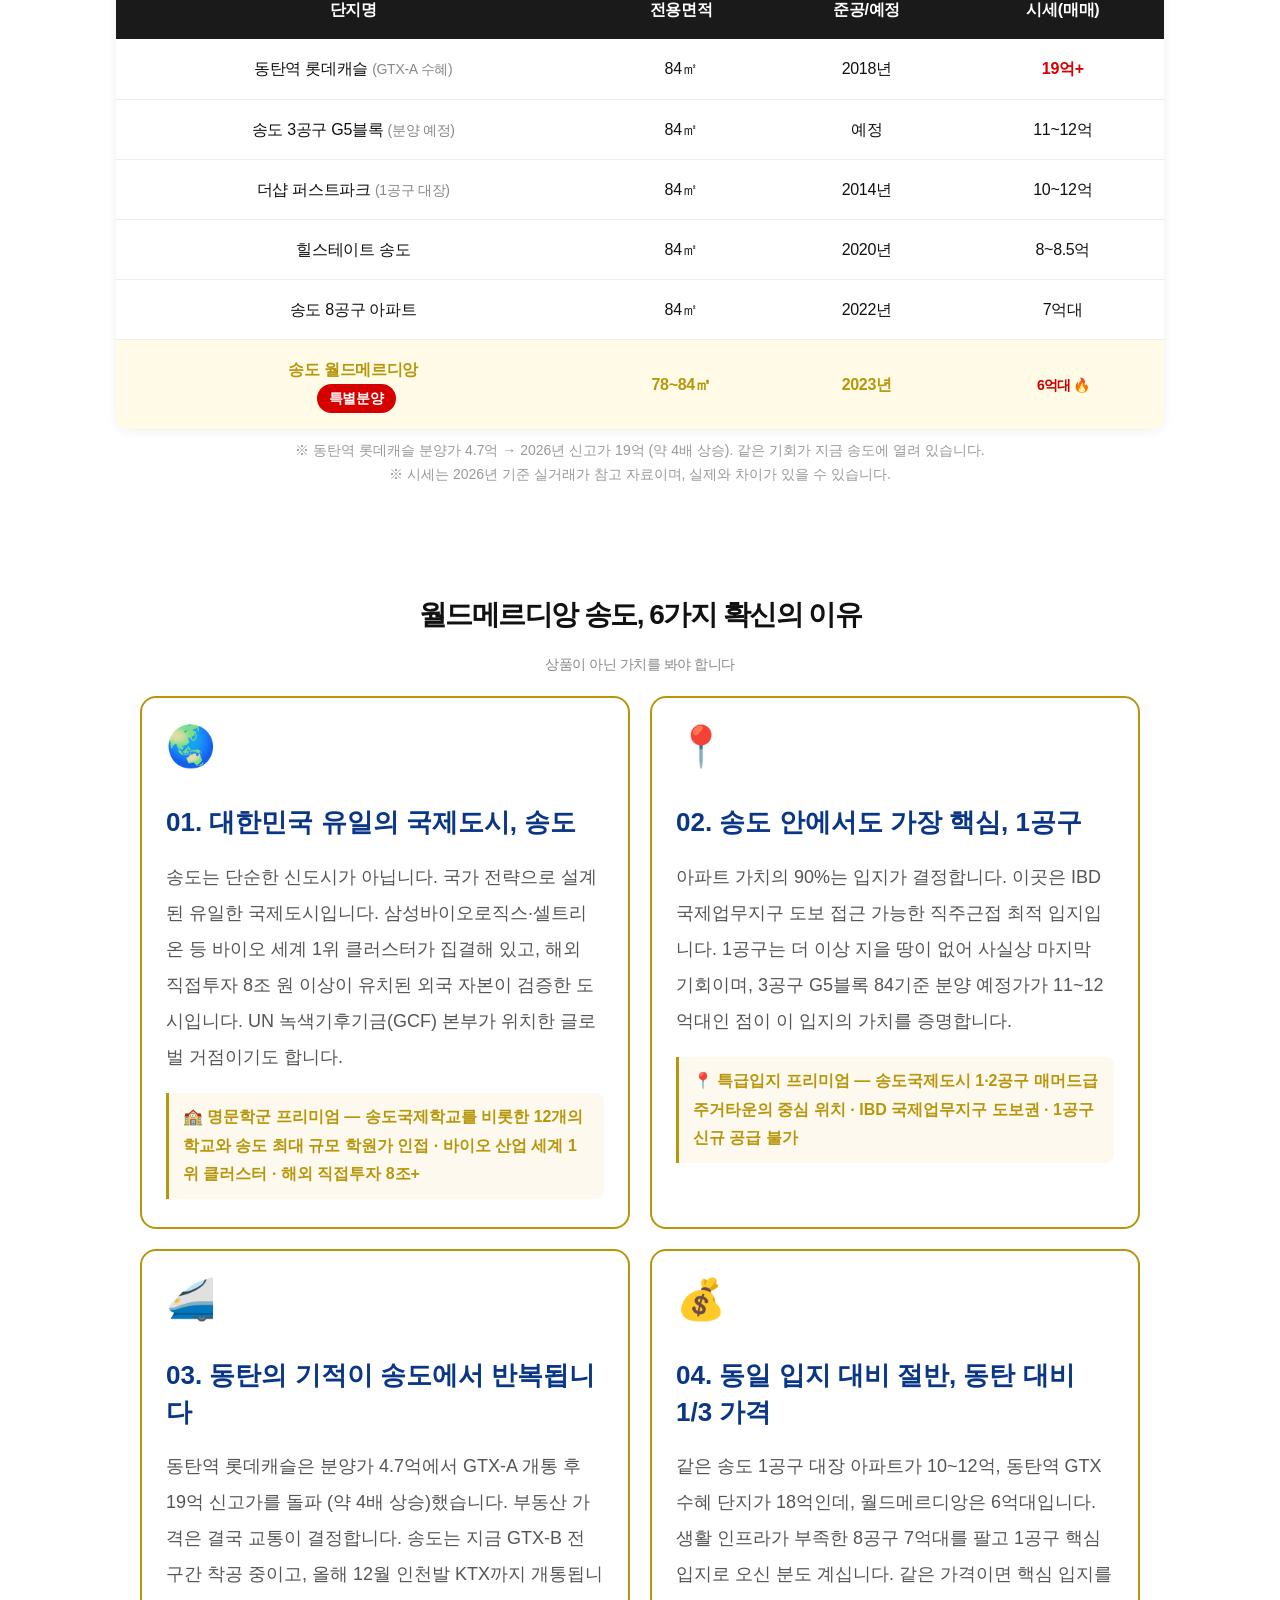
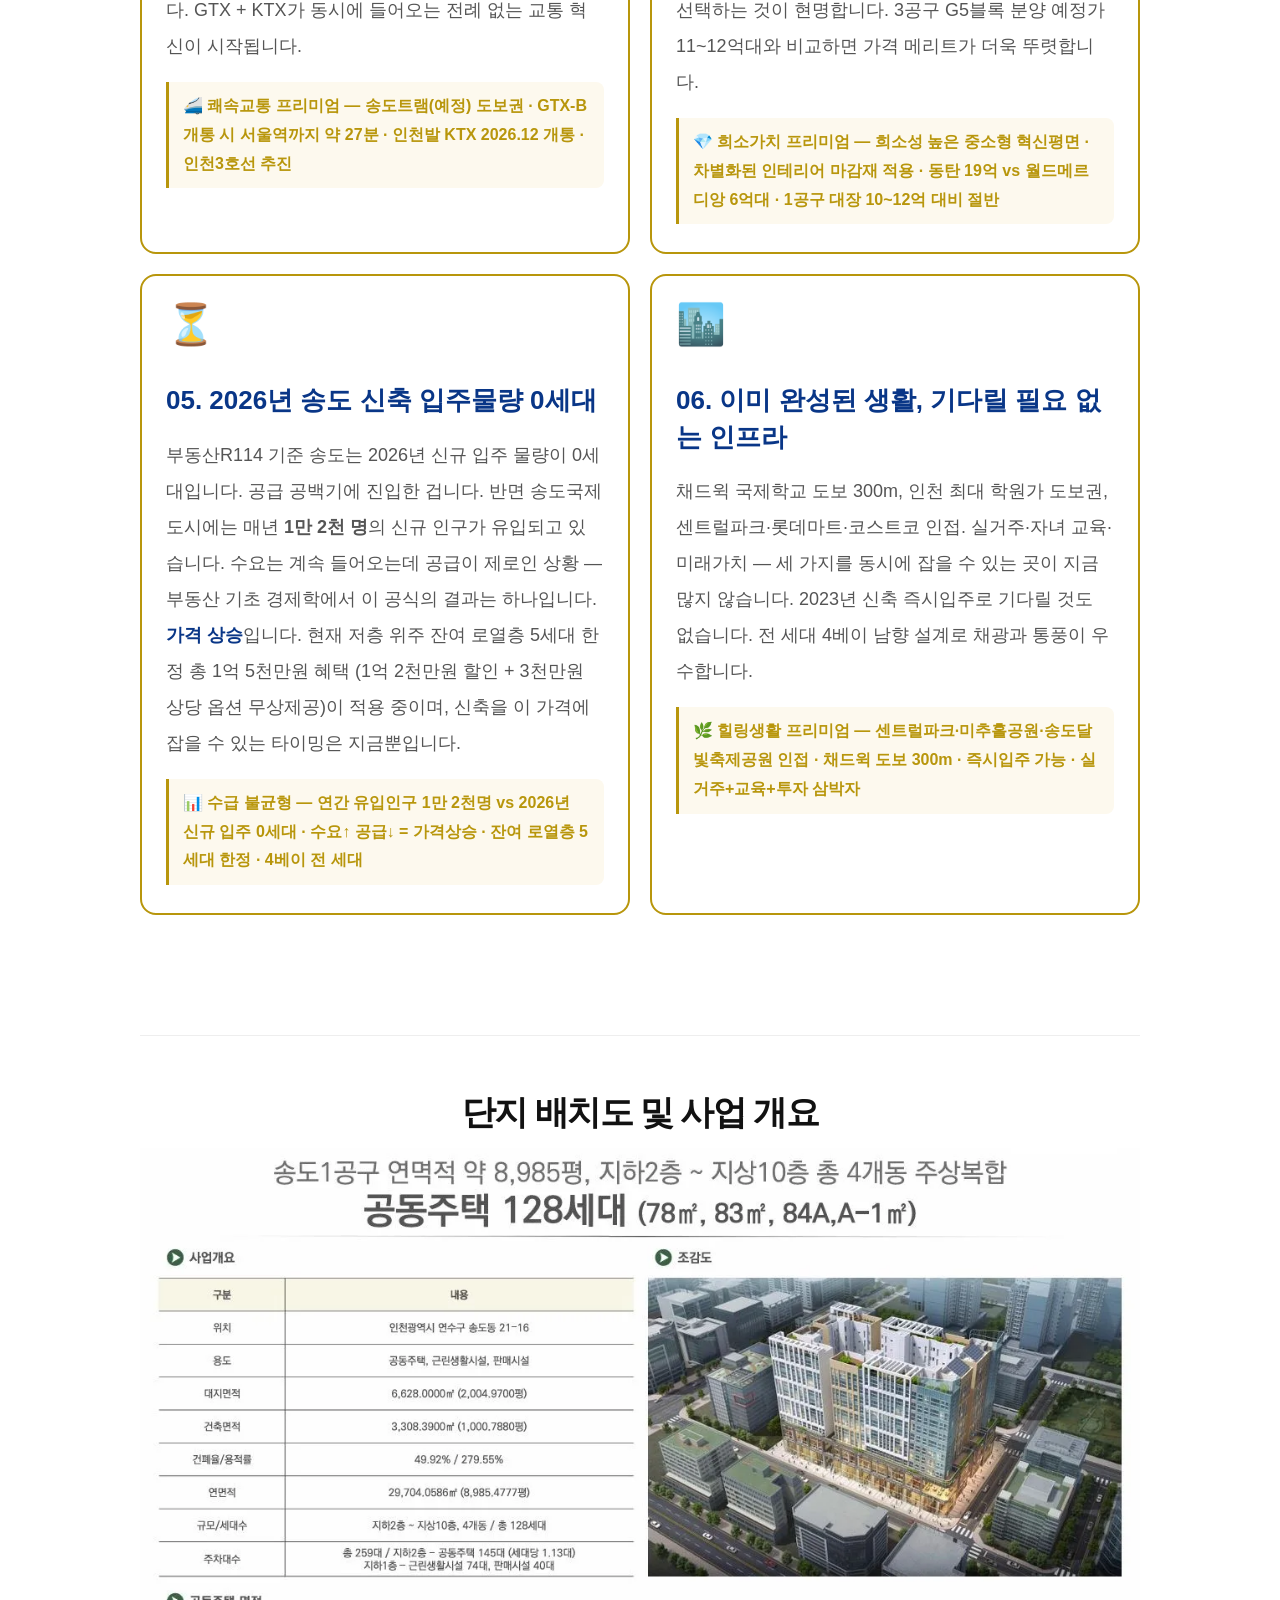
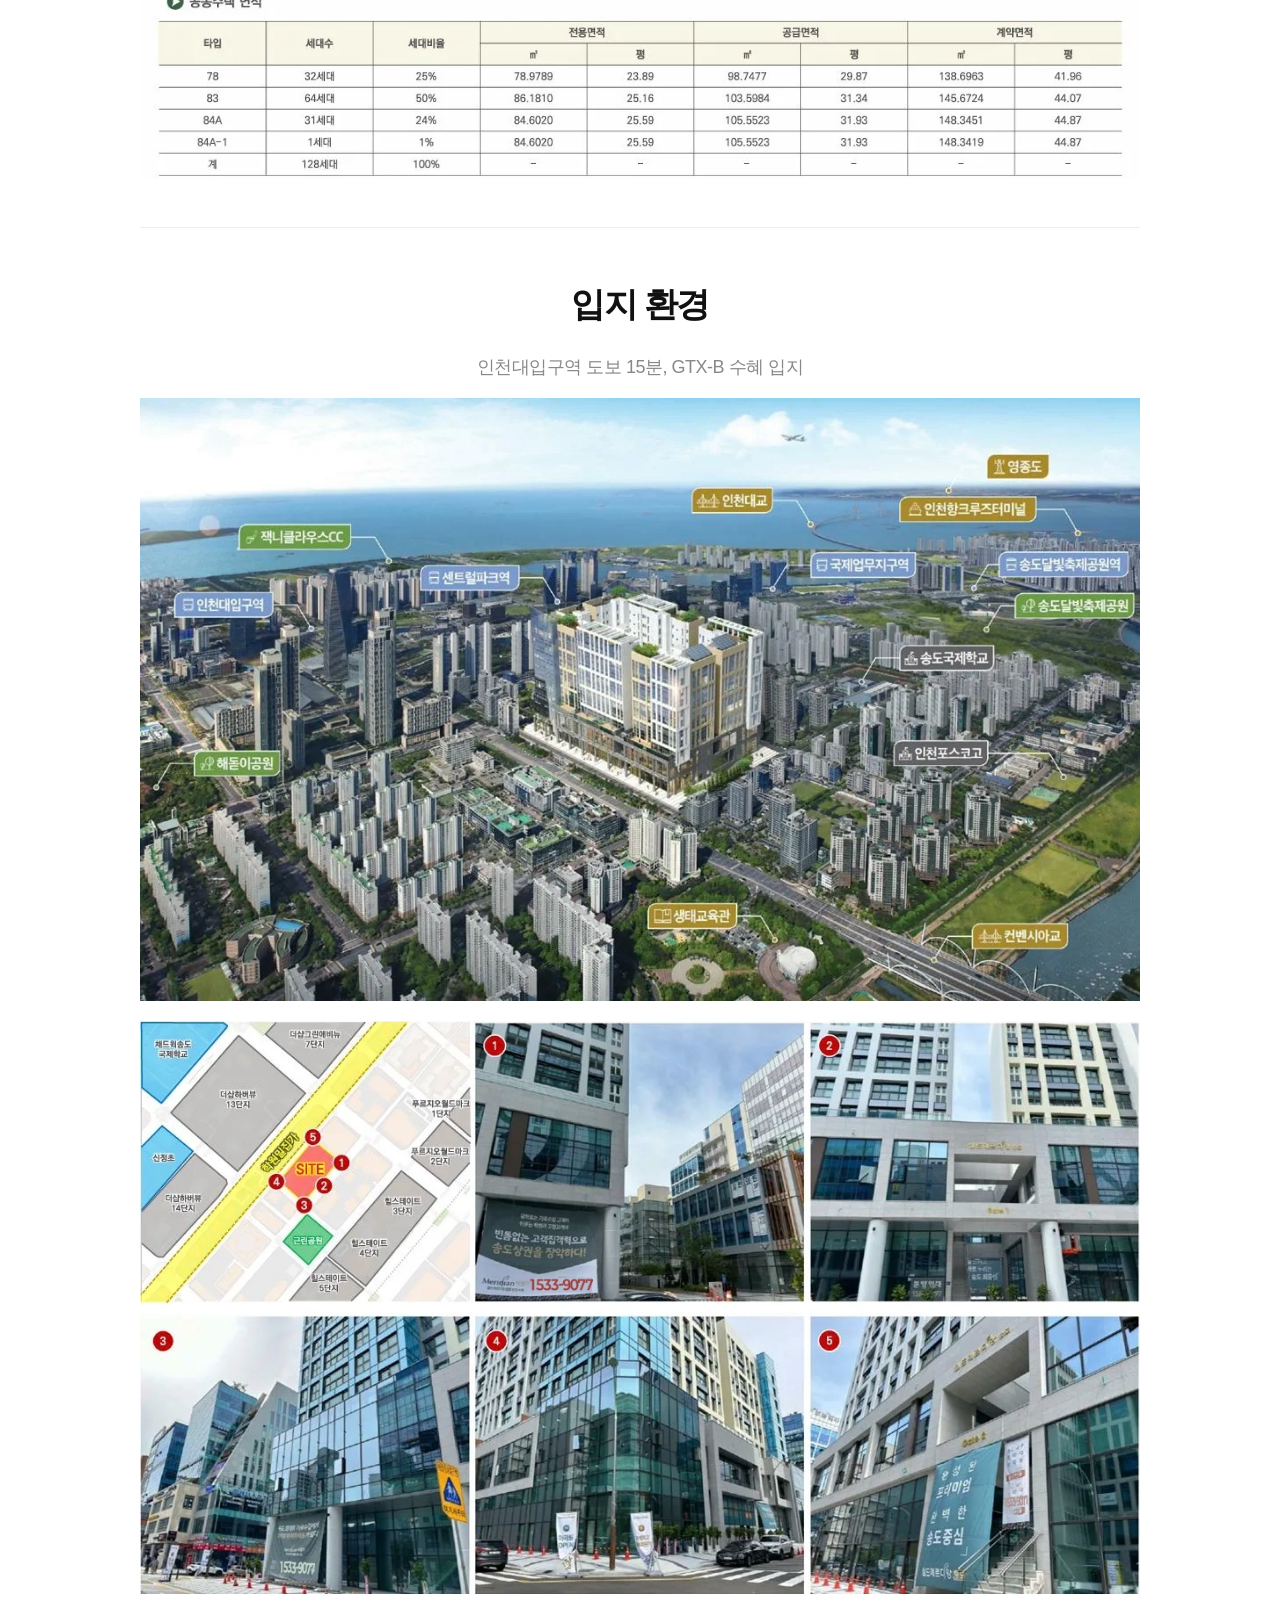
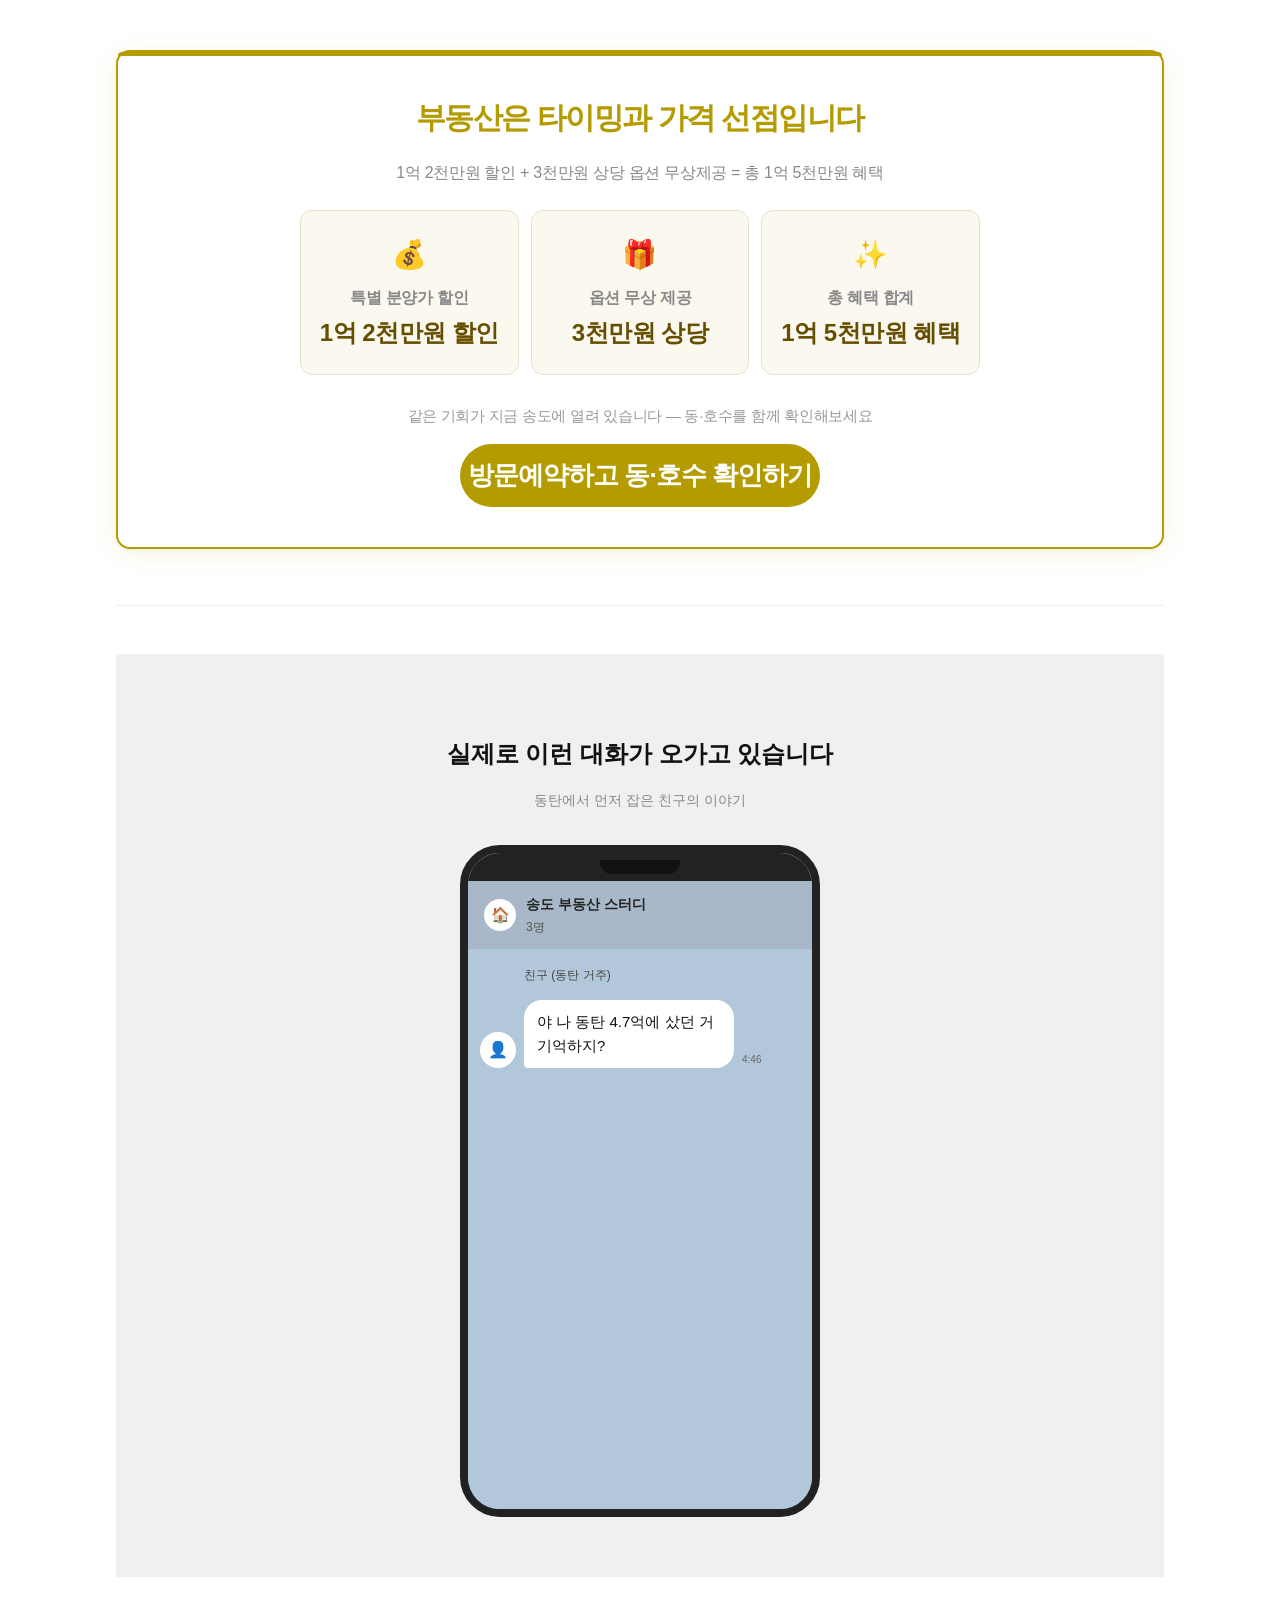
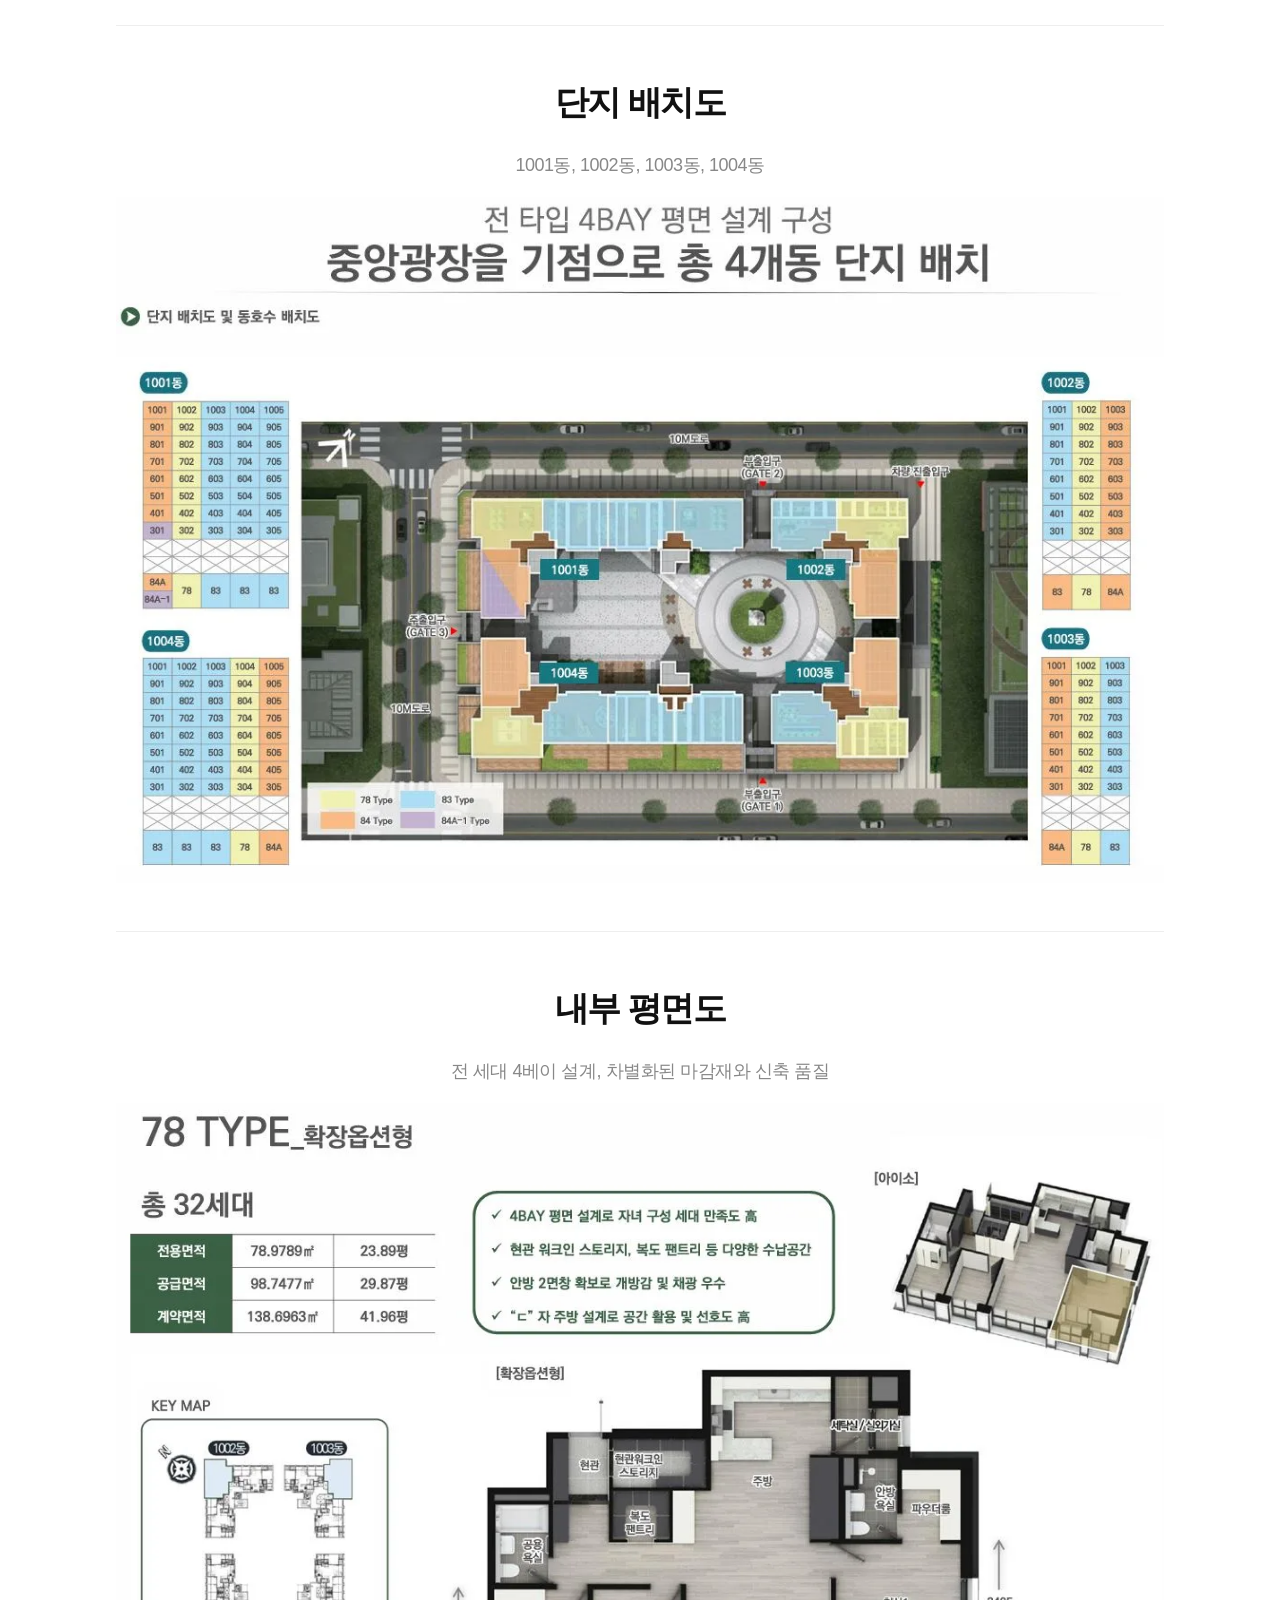
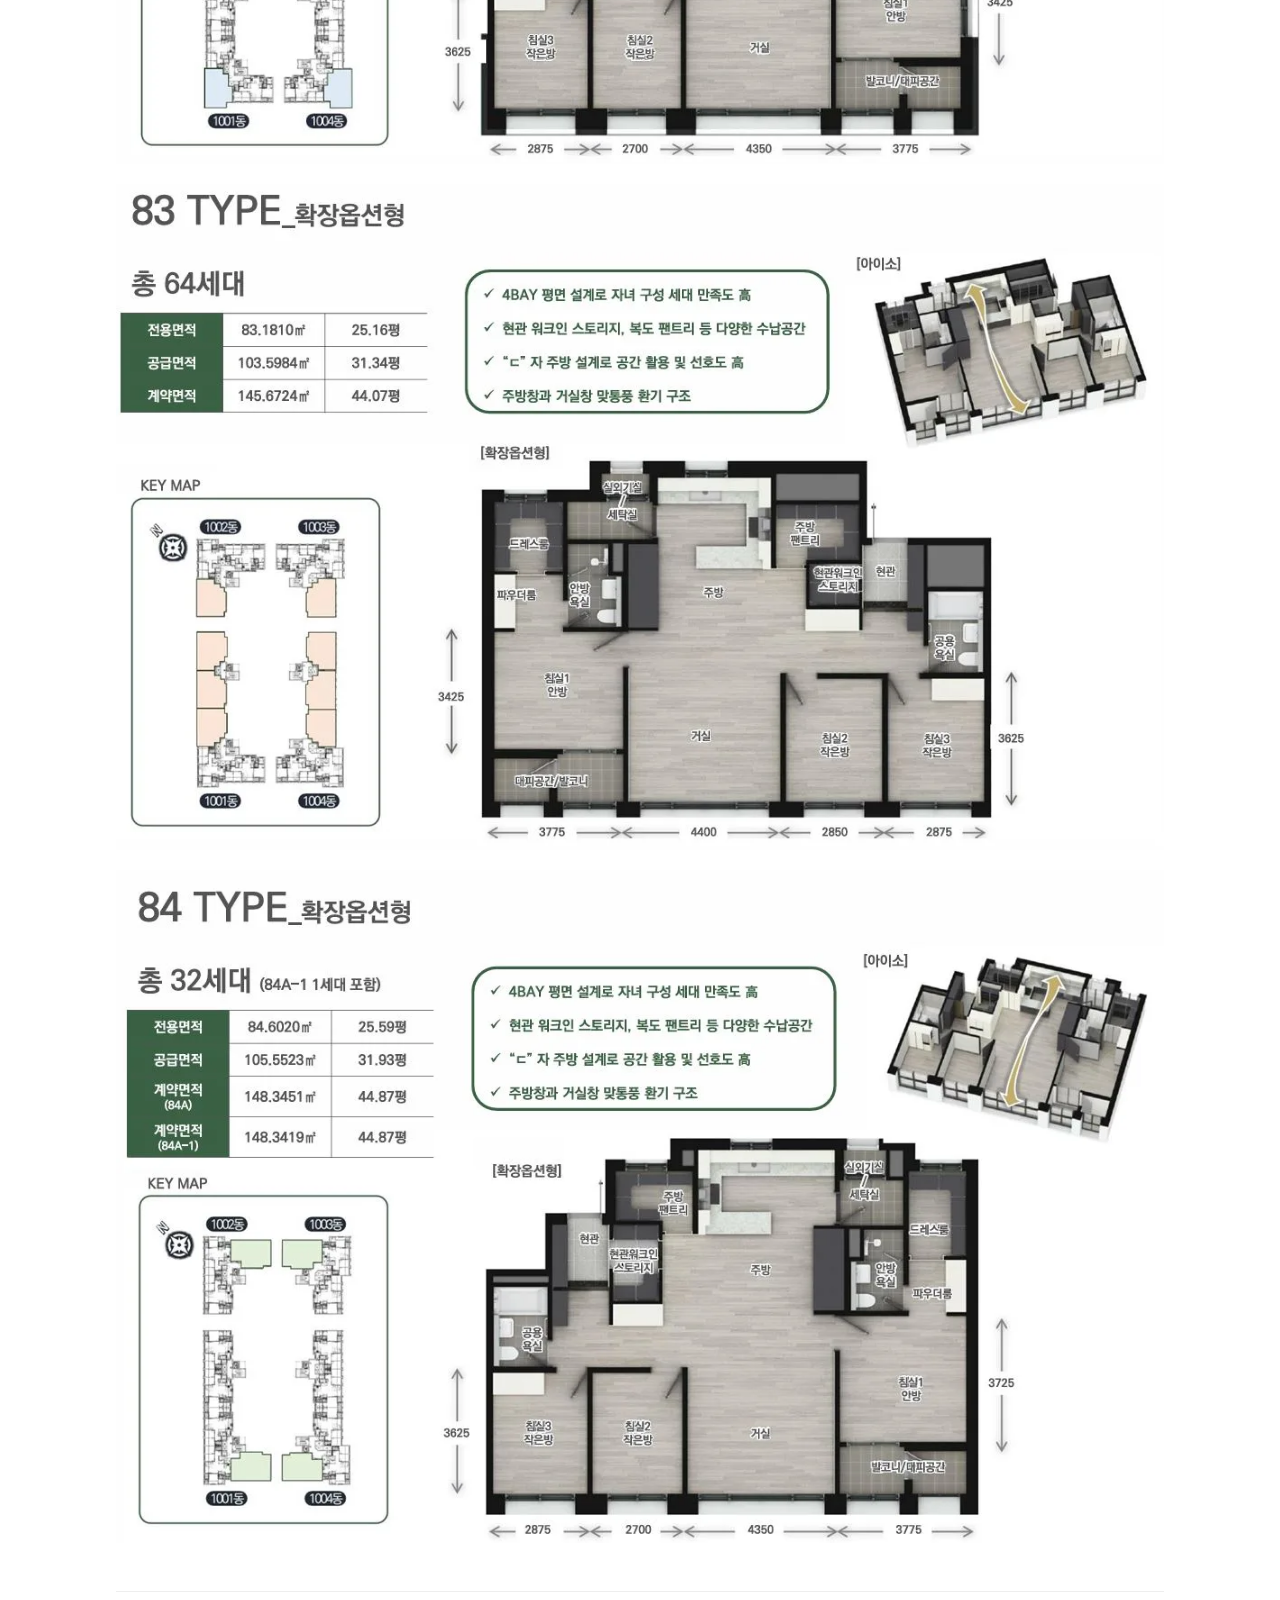
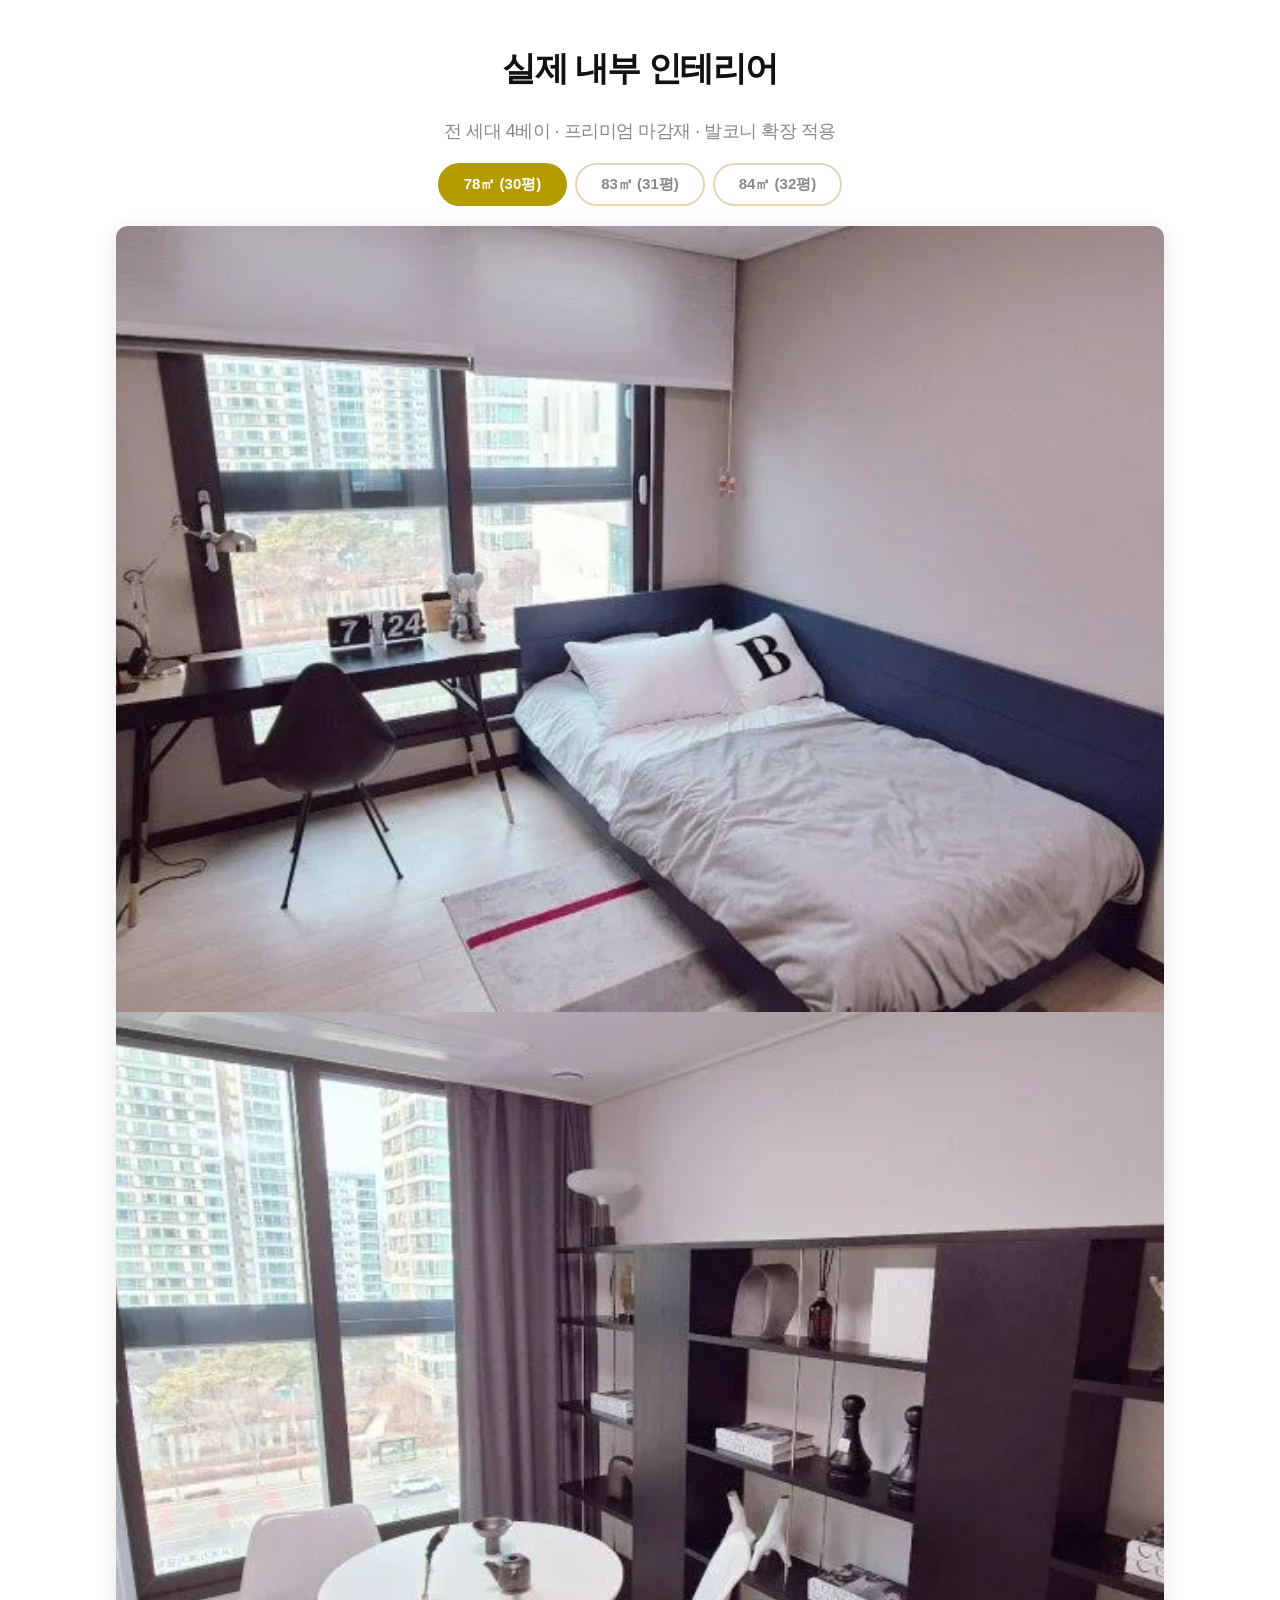
==== commit a1a96348: "feat: viphome 구 픽셀 업그레이드 (site_id=viphome + 네이버 추적 파라미터 7종 + sendBeacon) Co-Authored-By: Claude Opus" ====
--- a/index.html
+++ b/index.html
@@ -6,23 +6,37 @@
   <script async src="https://adconcent-worker.noble-kclee.workers.dev/pixel.js?site_id=viphome"></script>
   <!-- ↑ 신 픽셀 실측 통과 후 아래 구 픽셀 블록 제거 예정 -->
 
-  <!-- AdConcent 부정클릭 수집 픽셀 -->
+  <!-- AdConcent 부정클릭 수집 픽셀 v2 (site_id=viphome + 네이버 파라미터 7종) -->
   <script>
-  (function(){
+  (function(){try{
     var p=new URLSearchParams(location.search);
-    fetch('https://adconcent-worker.noble-kclee.workers.dev/collect',{
-      method:'POST',
-      headers:{'Content-Type':'application/json'},
-      body:JSON.stringify({
-        site_id:'hitbunyang',
-        keyword:p.get('nk')||p.get('keyword')||'',
-        device:/Mobi|Android/i.test(navigator.userAgent)?'mobile':'pc',
-        referrer:document.referrer,
-        landing_url:location.href
-      }),
-      keepalive:true
-    });
-  })();
+    var kw=p.get('n_keyword')||p.get('nk')||p.get('keyword')||p.get('n_query')||p.get('utm_term')||'';
+    var d={
+      site_id:'viphome',
+      keyword:kw,
+      query:p.get('n_query')||'',
+      n_rank:p.get('n_rank')||'',
+      n_ad_group:p.get('n_ad_group')||'',
+      n_ad:p.get('n_ad')||'',
+      n_keyword_id:p.get('n_keyword_id')||'',
+      n_media:p.get('n_media')||'',
+      device:/Mobi|Android|iPhone|iPad|iPod/i.test(navigator.userAgent)?'mobile':'pc',
+      referrer:document.referrer||'',
+      landing_url:location.href,
+      ts:Date.now()
+    };
+    var body=JSON.stringify(d);
+    if(navigator.sendBeacon){
+      navigator.sendBeacon('https://adconcent-worker.noble-kclee.workers.dev/collect',new Blob([body],{type:'application/json'}));
+    } else {
+      fetch('https://adconcent-worker.noble-kclee.workers.dev/collect',{
+        method:'POST',
+        headers:{'Content-Type':'application/json'},
+        body:body,
+        keepalive:true
+      }).catch(function(){});
+    }
+  }catch(e){}})();
   </script>
 
   <!-- Google tag (gtag.js) -->
